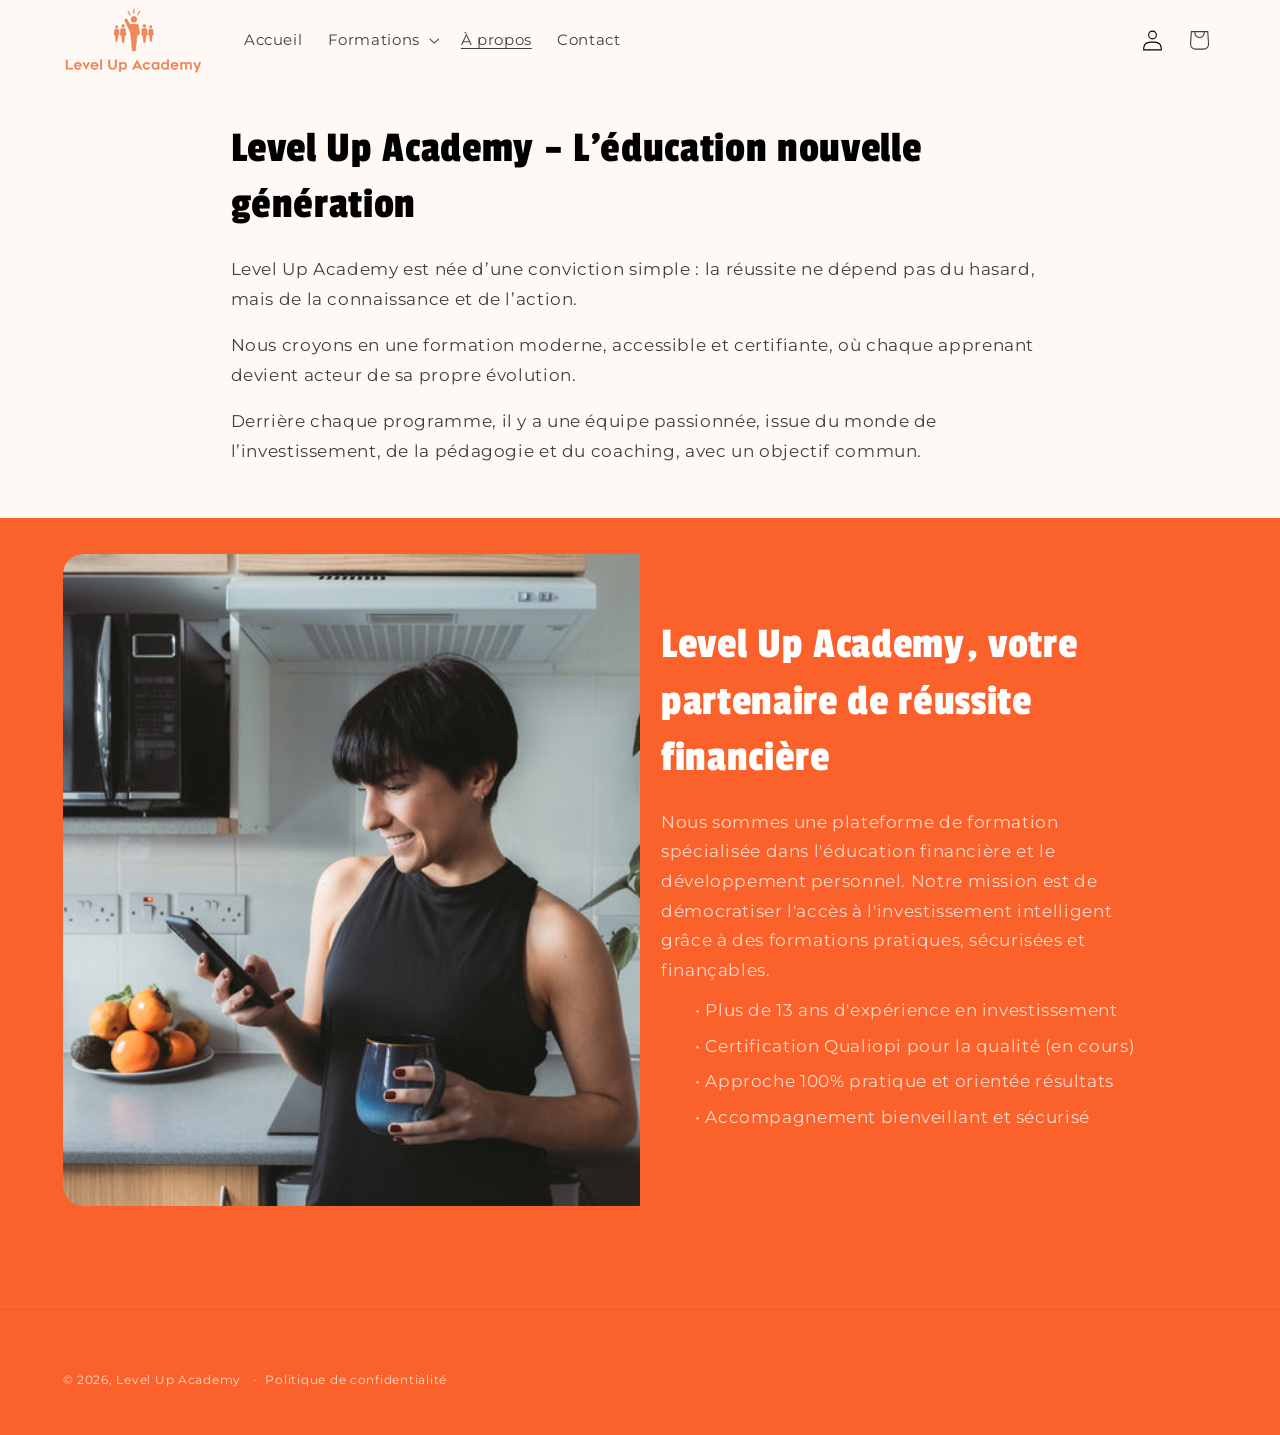
==== pages/a-propos/index.html @ df76130b "clone levelup par chatgpt" ====
<!DOCTYPE html>

<html class="js" lang="fr">
<head>
<meta charset="utf-8"/>
<meta content="IE=edge" http-equiv="X-UA-Compatible"/>
<meta content="width=device-width,initial-scale=1" name="viewport"/>
<meta content="" name="theme-color"/>
<link href="/assets/bb1efdfd8e798eb8b976.png" rel="icon" type="image/png"/><title>
      À propos
 – Level Up Academy</title>
<meta content="Qui sommes nous ?" name="description"/>
<meta content="Level Up Academy" property="og:site_name"/>
<meta content="https://level-up-academy.com/pages/a-propos" property="og:url"/>
<meta content="À propos" property="og:title"/>
<meta content="website" property="og:type"/>
<meta content="Qui sommes nous ?" property="og:description"/><meta content="summary_large_image" name="twitter:card"/>
<meta content="À propos" name="twitter:title"/>
<meta content="Qui sommes nous ?" name="twitter:description"/>
<script defer="defer" src="/assets/6a6cbb3645d6ff91cdd1.js"></script>
<script defer="defer" src="/assets/bb362ed0f4fb310493ab.js"></script>
<script defer="defer" src="/assets/b13f62125eafed2ec702.js"></script>
<script defer="defer" src="/assets/cf0cca6ab88a75e5a78c.js"></script>
<script defer="defer" src="/assets/0cf32e429d81f15911c2.js"></script>
<style data-shopify="">
      @font-face {
  font-family: Montserrat;
  font-weight: 400;
  font-style: normal;
  font-display: swap;
  src: url(/assets/97e47ad0b703ece9cc3f.woff2) format("woff2"),
       url(/assets/7b359a11ee3651fda094.woff) format("woff");
}

      @font-face {
  font-family: Montserrat;
  font-weight: 700;
  font-style: normal;
  font-display: swap;
  src: url(/assets/85d3abadd70b4f7d0bb1.woff2) format("woff2"),
       url(/assets/6f3293bc75e1fbf567c8.woff) format("woff");
}

      @font-face {
  font-family: Montserrat;
  font-weight: 400;
  font-style: italic;
  font-display: swap;
  src: url(/assets/e2ee43567123b17a941e.woff2) format("woff2"),
       url(/assets/830e7d4a651ba29dd096.woff) format("woff");
}

      @font-face {
  font-family: Montserrat;
  font-weight: 700;
  font-style: italic;
  font-display: swap;
  src: url(/assets/aadb1e2ebce30f2c8ecc.woff2) format("woff2"),
       url(/assets/47baf014331a108ce6a6.woff) format("woff");
}

      @font-face {
  font-family: "Passion One";
  font-weight: 400;
  font-style: normal;
  font-display: swap;
  src: url(/assets/f5e8570bac68a533ea78.woff2) format("woff2"),
       url(/assets/6f187cad11fb0a4b3174.woff) format("woff");
}


      
        :root,
        .color-scheme-1 {
          --color-background: 239,240,245;
        
          --gradient-background: #eff0f5;
        

        

        --color-foreground: 14,27,77;
        --color-background-contrast: 161,166,196;
        --color-shadow: 14,27,77;
        --color-button: 71,112,219;
        --color-button-text: 239,240,245;
        --color-secondary-button: 239,240,245;
        --color-secondary-button-text: 14,27,77;
        --color-link: 14,27,77;
        --color-badge-foreground: 14,27,77;
        --color-badge-background: 239,240,245;
        --color-badge-border: 14,27,77;
        --payment-terms-background-color: rgb(239 240 245);
      }
      
        
        .color-scheme-2 {
          --color-background: 255,255,255;
        
          --gradient-background: #ffffff;
        

        

        --color-foreground: 14,27,77;
        --color-background-contrast: 191,191,191;
        --color-shadow: 14,27,77;
        --color-button: 14,27,77;
        --color-button-text: 255,255,255;
        --color-secondary-button: 255,255,255;
        --color-secondary-button-text: 14,27,77;
        --color-link: 14,27,77;
        --color-badge-foreground: 14,27,77;
        --color-badge-background: 255,255,255;
        --color-badge-border: 14,27,77;
        --payment-terms-background-color: rgb(255 255 255);
      }
      
        
        .color-scheme-3 {
          --color-background: 14,27,77;
        
          --gradient-background: #0e1b4d;
        

        

        --color-foreground: 255,255,255;
        --color-background-contrast: 18,35,99;
        --color-shadow: 14,27,77;
        --color-button: 255,255,255;
        --color-button-text: 14,27,77;
        --color-secondary-button: 14,27,77;
        --color-secondary-button-text: 255,255,255;
        --color-link: 255,255,255;
        --color-badge-foreground: 255,255,255;
        --color-badge-background: 14,27,77;
        --color-badge-border: 255,255,255;
        --payment-terms-background-color: rgb(14 27 77);
      }
      
        
        .color-scheme-4 {
          --color-background: 71,112,219;
        
          --gradient-background: #4770db;
        

        

        --color-foreground: 255,255,255;
        --color-background-contrast: 27,57,136;
        --color-shadow: 14,27,77;
        --color-button: 255,255,255;
        --color-button-text: 71,112,219;
        --color-secondary-button: 71,112,219;
        --color-secondary-button-text: 255,255,255;
        --color-link: 255,255,255;
        --color-badge-foreground: 255,255,255;
        --color-badge-background: 71,112,219;
        --color-badge-border: 255,255,255;
        --payment-terms-background-color: rgb(71 112 219);
      }
      
        
        .color-scheme-5 {
          --color-background: 227,36,2;
        
          --gradient-background: #e32402;
        

        

        --color-foreground: 255,255,255;
        --color-background-contrast: 101,16,1;
        --color-shadow: 14,27,77;
        --color-button: 255,255,255;
        --color-button-text: 227,36,2;
        --color-secondary-button: 227,36,2;
        --color-secondary-button-text: 255,255,255;
        --color-link: 255,255,255;
        --color-badge-foreground: 255,255,255;
        --color-badge-background: 227,36,2;
        --color-badge-border: 255,255,255;
        --payment-terms-background-color: rgb(227 36 2);
      }
      
        
        .color-scheme-9adee854-8061-415c-a19d-e965cf9d9900 {
          --color-background: 255,249,245;
        
          --gradient-background: #FFF9F5;
        

        

        --color-foreground: 0,0,0;
        --color-background-contrast: 255,172,118;
        --color-shadow: 217,118,95;
        --color-button: 251,98,43;
        --color-button-text: 239,240,245;
        --color-secondary-button: 255,249,245;
        --color-secondary-button-text: 251,98,43;
        --color-link: 251,98,43;
        --color-badge-foreground: 0,0,0;
        --color-badge-background: 255,249,245;
        --color-badge-border: 0,0,0;
        --payment-terms-background-color: rgb(255 249 245);
      }
      
        
        .color-scheme-febc5dc7-fa66-4510-96e0-ac5557e259e4 {
          --color-background: 250,211,195;
        
          --gradient-background: #FAD3C3;
        

        

        --color-foreground: 0,0,0;
        --color-background-contrast: 240,125,77;
        --color-shadow: 255,255,255;
        --color-button: 251,98,43;
        --color-button-text: 255,255,255;
        --color-secondary-button: 250,211,195;
        --color-secondary-button-text: 251,98,43;
        --color-link: 251,98,43;
        --color-badge-foreground: 0,0,0;
        --color-badge-background: 250,211,195;
        --color-badge-border: 0,0,0;
        --payment-terms-background-color: rgb(250 211 195);
      }
      
        
        .color-scheme-cfcd434f-ecd6-4b70-aafd-1f2416eb181c {
          --color-background: 251,98,43;
        
          --gradient-background: #fb622b;
        

        

        --color-foreground: 255,255,255;
        --color-background-contrast: 163,45,3;
        --color-shadow: 255,255,255;
        --color-button: 255,255,255;
        --color-button-text: 251,98,43;
        --color-secondary-button: 251,98,43;
        --color-secondary-button-text: 255,255,255;
        --color-link: 255,255,255;
        --color-badge-foreground: 255,255,255;
        --color-badge-background: 251,98,43;
        --color-badge-border: 255,255,255;
        --payment-terms-background-color: rgb(251 98 43);
      }
      
        
        .color-scheme-a0beebf2-8666-45b4-8a7b-6e6604c830b9 {
          --color-background: 14,27,77;
        
          --gradient-background: radial-gradient(rgba(252, 158, 102, 1) 100%, rgba(215, 204, 250, 1) 100%, rgba(247, 197, 204, 1) 100%);
        

        

        --color-foreground: 255,255,255;
        --color-background-contrast: 18,35,99;
        --color-shadow: 227,36,2;
        --color-button: 251,98,43;
        --color-button-text: 255,255,255;
        --color-secondary-button: 14,27,77;
        --color-secondary-button-text: 255,249,245;
        --color-link: 255,249,245;
        --color-badge-foreground: 255,255,255;
        --color-badge-background: 14,27,77;
        --color-badge-border: 255,255,255;
        --payment-terms-background-color: rgb(14 27 77);
      }
      
        
        .color-scheme-58dd1343-f0b4-40e2-bbb7-68a012f78bfb {
          --color-background: 255,255,255;
        
          --gradient-background: #ffffff;
        

        

        --color-foreground: 0,0,0;
        --color-background-contrast: 191,191,191;
        --color-shadow: 14,27,77;
        --color-button: 251,98,43;
        --color-button-text: 239,240,245;
        --color-secondary-button: 255,255,255;
        --color-secondary-button-text: 251,98,43;
        --color-link: 251,98,43;
        --color-badge-foreground: 0,0,0;
        --color-badge-background: 255,255,255;
        --color-badge-border: 0,0,0;
        --payment-terms-background-color: rgb(255 255 255);
      }
      
        
        .color-scheme-ed0034a5-39a3-4890-9b8e-d349f8d67d53 {
          --color-background: 251,98,43;
        
          --gradient-background: #fb622b;
        

        

        --color-foreground: 255,255,255;
        --color-background-contrast: 163,45,3;
        --color-shadow: 251,98,43;
        --color-button: 251,98,43;
        --color-button-text: 255,255,255;
        --color-secondary-button: 251,98,43;
        --color-secondary-button-text: 251,98,43;
        --color-link: 251,98,43;
        --color-badge-foreground: 255,255,255;
        --color-badge-background: 251,98,43;
        --color-badge-border: 255,255,255;
        --payment-terms-background-color: rgb(251 98 43);
      }
      

      body, .color-scheme-1, .color-scheme-2, .color-scheme-3, .color-scheme-4, .color-scheme-5, .color-scheme-9adee854-8061-415c-a19d-e965cf9d9900, .color-scheme-febc5dc7-fa66-4510-96e0-ac5557e259e4, .color-scheme-cfcd434f-ecd6-4b70-aafd-1f2416eb181c, .color-scheme-a0beebf2-8666-45b4-8a7b-6e6604c830b9, .color-scheme-58dd1343-f0b4-40e2-bbb7-68a012f78bfb, .color-scheme-ed0034a5-39a3-4890-9b8e-d349f8d67d53 {
        color: rgba(var(--color-foreground), 0.75);
        background-color: rgb(var(--color-background));
      }

      :root {
        --font-body-family: Montserrat, sans-serif;
        --font-body-style: normal;
        --font-body-weight: 400;
        --font-body-weight-bold: 700;

        --font-heading-family: "Passion One", sans-serif;
        --font-heading-style: normal;
        --font-heading-weight: 400;

        --font-body-scale: 1.05;
        --font-heading-scale: 1.0476190476190477;

        --media-padding: px;
        --media-border-opacity: 0.1;
        --media-border-width: 0px;
        --media-radius: 20px;
        --media-shadow-opacity: 0.0;
        --media-shadow-horizontal-offset: 0px;
        --media-shadow-vertical-offset: 4px;
        --media-shadow-blur-radius: 5px;
        --media-shadow-visible: 0;

        --page-width: 120rem;
        --page-width-margin: 0rem;

        --product-card-image-padding: 1.6rem;
        --product-card-corner-radius: 1.8rem;
        --product-card-text-alignment: left;
        --product-card-border-width: 0.1rem;
        --product-card-border-opacity: 1.0;
        --product-card-shadow-opacity: 0.0;
        --product-card-shadow-visible: 0;
        --product-card-shadow-horizontal-offset: 0.0rem;
        --product-card-shadow-vertical-offset: 0.4rem;
        --product-card-shadow-blur-radius: 0.5rem;

        --collection-card-image-padding: 1.6rem;
        --collection-card-corner-radius: 1.8rem;
        --collection-card-text-alignment: left;
        --collection-card-border-width: 0.1rem;
        --collection-card-border-opacity: 1.0;
        --collection-card-shadow-opacity: 0.0;
        --collection-card-shadow-visible: 0;
        --collection-card-shadow-horizontal-offset: 0.0rem;
        --collection-card-shadow-vertical-offset: 0.4rem;
        --collection-card-shadow-blur-radius: 0.5rem;

        --blog-card-image-padding: 1.6rem;
        --blog-card-corner-radius: 1.8rem;
        --blog-card-text-alignment: left;
        --blog-card-border-width: 0.1rem;
        --blog-card-border-opacity: 1.0;
        --blog-card-shadow-opacity: 0.0;
        --blog-card-shadow-visible: 0;
        --blog-card-shadow-horizontal-offset: 0.0rem;
        --blog-card-shadow-vertical-offset: 0.4rem;
        --blog-card-shadow-blur-radius: 0.5rem;

        --badge-corner-radius: 0.0rem;

        --popup-border-width: 1px;
        --popup-border-opacity: 0.1;
        --popup-corner-radius: 18px;
        --popup-shadow-opacity: 0.0;
        --popup-shadow-horizontal-offset: 0px;
        --popup-shadow-vertical-offset: 4px;
        --popup-shadow-blur-radius: 5px;

        --drawer-border-width: 0px;
        --drawer-border-opacity: 0.1;
        --drawer-shadow-opacity: 0.0;
        --drawer-shadow-horizontal-offset: 0px;
        --drawer-shadow-vertical-offset: 4px;
        --drawer-shadow-blur-radius: 5px;

        --spacing-sections-desktop: 0px;
        --spacing-sections-mobile: 0px;

        --grid-desktop-vertical-spacing: 28px;
        --grid-desktop-horizontal-spacing: 28px;
        --grid-mobile-vertical-spacing: 14px;
        --grid-mobile-horizontal-spacing: 14px;

        --text-boxes-border-opacity: 0.1;
        --text-boxes-border-width: 0px;
        --text-boxes-radius: 20px;
        --text-boxes-shadow-opacity: 0.0;
        --text-boxes-shadow-visible: 0;
        --text-boxes-shadow-horizontal-offset: 0px;
        --text-boxes-shadow-vertical-offset: 4px;
        --text-boxes-shadow-blur-radius: 5px;

        --buttons-radius: 40px;
        --buttons-radius-outset: 41px;
        --buttons-border-width: 1px;
        --buttons-border-opacity: 1.0;
        --buttons-shadow-opacity: 0.0;
        --buttons-shadow-visible: 0;
        --buttons-shadow-horizontal-offset: 0px;
        --buttons-shadow-vertical-offset: 4px;
        --buttons-shadow-blur-radius: 5px;
        --buttons-border-offset: 0.3px;

        --inputs-radius: 26px;
        --inputs-border-width: 1px;
        --inputs-border-opacity: 0.55;
        --inputs-shadow-opacity: 0.0;
        --inputs-shadow-horizontal-offset: 0px;
        --inputs-margin-offset: 0px;
        --inputs-shadow-vertical-offset: 4px;
        --inputs-shadow-blur-radius: 5px;
        --inputs-radius-outset: 27px;

        --variant-pills-radius: 40px;
        --variant-pills-border-width: 1px;
        --variant-pills-border-opacity: 0.55;
        --variant-pills-shadow-opacity: 0.0;
        --variant-pills-shadow-horizontal-offset: 0px;
        --variant-pills-shadow-vertical-offset: 4px;
        --variant-pills-shadow-blur-radius: 5px;
      }

      *,
      *::before,
      *::after {
        box-sizing: inherit;
      }

      html {
        box-sizing: border-box;
        font-size: calc(var(--font-body-scale) * 62.5%);
        height: 100%;
      }

      body {
        display: grid;
        grid-template-rows: auto auto 1fr auto;
        grid-template-columns: 100%;
        min-height: 100%;
        margin: 0;
        font-size: 1.5rem;
        letter-spacing: 0.06rem;
        line-height: calc(1 + 0.8 / var(--font-body-scale));
        font-family: var(--font-body-family);
        font-style: var(--font-body-style);
        font-weight: var(--font-body-weight);
      }

      @media screen and (min-width: 750px) {
        body {
          font-size: 1.6rem;
        }
      }
    </style>
<link href="/assets/d00d3160dd41f3e5255c.css" media="all" rel="stylesheet" type="text/css"/>
<link href="/assets/088e3a5825341841c80e.css" media="print" onload="this.media='all'" rel="stylesheet"/><link href="/assets/bc186c28f515f2a06c47.css" media="all" rel="stylesheet" type="text/css"/>
<link href="/assets/5fc55ece07168f0e28ce.css" media="all" rel="stylesheet" type="text/css"/>
<link href="/assets/5d5ee765bee6ddf82eea.css" media="all" rel="stylesheet" type="text/css"/>
<link href="/assets/3a88e7026eb0a13b506f.css" media="all" rel="stylesheet" type="text/css"/>
<link href="/assets/23d8aaa07db8dfd4c5a3.css" media="all" rel="stylesheet" type="text/css"/>
<link as="font" crossorigin="" href="/assets/97e47ad0b703ece9cc3f.woff2" rel="preload" type="font/woff2"/>
<link as="font" crossorigin="" href="/assets/f5e8570bac68a533ea78.woff2" rel="preload" type="font/woff2"/>
<link href="/assets/d33e6d3f58f43ce4d55c.css" media="print" onload="this.media='all'" rel="stylesheet"/>
<meta content="bea26cf2-442b-454e-a602-734f9cc1ca27" data-expiration="1823914445000" name="shopify-y"/><meta content="c56679eb-b3d5-45a5-9fb4-efe439f43ca6" data-expiration="1792358645000" name="shopify-s"/>
<style>html{scroll-behavior:smooth}.migration-form-note{font-size:14px;line-height:1.5}.migration-dialog{border:0;border-radius:12px;padding:32px;max-width:520px;width:calc(100% - 40px);font:inherit;color:#252525}.migration-dialog::backdrop{background:#0008}.migration-dialog button{cursor:pointer}.migration-dialog h2{margin-top:0}body:has(.migration-dialog[open]){overflow:hidden}</style><link href="/demo-cart.css" rel="stylesheet"/></head>
<body class="gradient animate--hover-default">
<a class="skip-to-content-link button visually-hidden" href="#MainContent">
      Ignorer et passer au contenu
    </a>
<link href="/assets/15bedeccc1f4c3d10330.css" media="all" rel="stylesheet" type="text/css"/>
<link href="/assets/7676f210017e9c1fc5d1.css" media="all" rel="stylesheet" type="text/css"/>
<style>
  .drawer {
    visibility: hidden;
  }
</style>
<!-- BEGIN sections: header-group -->
<div class="shopify-section shopify-section-group-header-group announcement-bar-section" id="shopify-section-sections--26260977484120__announcement-bar"><link href="/assets/2a0bd585525a60c5f17c.css" media="all" rel="stylesheet" type="text/css"/>
<link href="/assets/bd1b7030221a5690b78c.css" media="all" rel="stylesheet" type="text/css"/>
<div class="utility-bar color-scheme-cfcd434f-ecd6-4b70-aafd-1f2416eb181c gradient">
<div class="page-width utility-bar__grid"><div class="localization-wrapper">
</div>
</div>
</div>
</div><div class="shopify-section shopify-section-group-header-group section-header" id="shopify-section-sections--26260977484120__header"><link href="/assets/e9544beac78f02a31694.css" media="print" onload="this.media='all'" rel="stylesheet"/>
<link href="/assets/e83afb541cb2d96a9e94.css" media="print" onload="this.media='all'" rel="stylesheet"/>
<link href="/assets/ec235a35508beb7f1a42.css" media="print" onload="this.media='all'" rel="stylesheet"/>
<link href="/assets/4354bfe09e35c1b675e4.css" media="print" onload="this.media='all'" rel="stylesheet"/><link href="/assets/3a88e7026eb0a13b506f.css" media="print" onload="this.media='all'" rel="stylesheet"/><style>
  header-drawer {
    justify-self: start;
    margin-left: -1.2rem;
  }@media screen and (min-width: 990px) {
      header-drawer {
        display: none;
      }
    }.menu-drawer-container {
    display: flex;
  }

  .list-menu {
    list-style: none;
    padding: 0;
    margin: 0;
  }

  .list-menu--inline {
    display: inline-flex;
    flex-wrap: wrap;
  }

  summary.list-menu__item {
    padding-right: 2.7rem;
  }

  .list-menu__item {
    display: flex;
    align-items: center;
    line-height: calc(1 + 0.3 / var(--font-body-scale));
  }

  .list-menu__item--link {
    text-decoration: none;
    padding-bottom: 1rem;
    padding-top: 1rem;
    line-height: calc(1 + 0.8 / var(--font-body-scale));
  }

  @media screen and (min-width: 750px) {
    .list-menu__item--link {
      padding-bottom: 0.5rem;
      padding-top: 0.5rem;
    }
  }
</style><style data-shopify="">.header {
    padding: 0px 3rem 0px 3rem;
  }

  .section-header {
    position: sticky; /* This is for fixing a Safari z-index issue. PR #2147 */
    margin-bottom: 0px;
  }

  @media screen and (min-width: 750px) {
    .section-header {
      margin-bottom: 0px;
    }
  }

  @media screen and (min-width: 990px) {
    .header {
      padding-top: 0px;
      padding-bottom: 0px;
    }
  }</style>
<sticky-header class="header-wrapper color-scheme-9adee854-8061-415c-a19d-e965cf9d9900 gradient" data-sticky-type="on-scroll-up"><header class="header header--middle-left header--mobile-center page-width header--has-menu header--has-account">
<header-drawer data-breakpoint="tablet">
<details class="menu-drawer-container" id="Details-menu-drawer-container">
<summary aria-label="Menu" class="header__icon header__icon--menu header__icon--summary link focus-inset">
<span><svg class="icon icon-hamburger" fill="none" viewbox="0 0 18 16" xmlns="http://www.w3.org/2000/svg"><path d="M1 .5a.5.5 0 1 0 0 1h15.71a.5.5 0 0 0 0-1zM.5 8a.5.5 0 0 1 .5-.5h15.71a.5.5 0 0 1 0 1H1A.5.5 0 0 1 .5 8m0 7a.5.5 0 0 1 .5-.5h15.71a.5.5 0 0 1 0 1H1a.5.5 0 0 1-.5-.5" fill="currentColor"></path></svg>
<svg class="icon icon-close" fill="none" viewbox="0 0 18 17" xmlns="http://www.w3.org/2000/svg"><path d="M.865 15.978a.5.5 0 0 0 .707.707l7.433-7.431 7.579 7.282a.501.501 0 0 0 .846-.37.5.5 0 0 0-.153-.351L9.712 8.546l7.417-7.416a.5.5 0 1 0-.707-.708L8.991 7.853 1.413.573a.5.5 0 1 0-.693.72l7.563 7.268z" fill="currentColor"></path></svg>
</span>
</summary>
<div class="gradient menu-drawer motion-reduce color-scheme-9adee854-8061-415c-a19d-e965cf9d9900" id="menu-drawer">
<div class="menu-drawer__inner-container">
<div class="menu-drawer__navigation-container">
<nav class="menu-drawer__navigation">
<ul class="menu-drawer__menu has-submenu list-menu" role="list"><li><a class="menu-drawer__menu-item list-menu__item link link--text focus-inset" href="/" id="HeaderDrawer-accueil">
                      Accueil
                    </a></li><li><details id="Details-menu-drawer-menu-item-2">
<summary class="menu-drawer__menu-item list-menu__item link link--text focus-inset" id="HeaderDrawer-formations">
                        Formations
                        <span class="svg-wrapper"><svg class="icon icon-arrow" fill="none" viewbox="0 0 14 10" xmlns="http://www.w3.org/2000/svg"><path clip-rule="evenodd" d="M8.537.808a.5.5 0 0 1 .817-.162l4 4a.5.5 0 0 1 0 .708l-4 4a.5.5 0 1 1-.708-.708L11.793 5.5H1a.5.5 0 0 1 0-1h10.793L8.646 1.354a.5.5 0 0 1-.109-.546" fill="currentColor" fill-rule="evenodd"></path></svg>
</span>
<span class="svg-wrapper"><svg class="icon icon-caret" viewbox="0 0 10 6"><path clip-rule="evenodd" d="M9.354.646a.5.5 0 0 0-.708 0L5 4.293 1.354.646a.5.5 0 0 0-.708.708l4 4a.5.5 0 0 0 .708 0l4-4a.5.5 0 0 0 0-.708" fill="currentColor" fill-rule="evenodd"></path></svg>
</span>
</summary>
<div class="menu-drawer__submenu has-submenu gradient motion-reduce" id="link-formations" tabindex="-1">
<div class="menu-drawer__inner-submenu">
<button aria-expanded="true" class="menu-drawer__close-button link link--text focus-inset">
<span class="svg-wrapper"><svg class="icon icon-arrow" fill="none" viewbox="0 0 14 10" xmlns="http://www.w3.org/2000/svg"><path clip-rule="evenodd" d="M8.537.808a.5.5 0 0 1 .817-.162l4 4a.5.5 0 0 1 0 .708l-4 4a.5.5 0 1 1-.708-.708L11.793 5.5H1a.5.5 0 0 1 0-1h10.793L8.646 1.354a.5.5 0 0 1-.109-.546" fill="currentColor" fill-rule="evenodd"></path></svg>
</span>
                            Formations
                          </button>
<ul class="menu-drawer__menu list-menu" role="list" tabindex="-1"><li><a class="menu-drawer__menu-item link link--text list-menu__item focus-inset" href="/products/formation-mindset" id="HeaderDrawer-formations-formation-mindset">
                                    Formation Mindset
                                  </a></li><li><a class="menu-drawer__menu-item link link--text list-menu__item focus-inset" href="/products/formation-immo" id="HeaderDrawer-formations-formation-immobilier">
                                    Formation Immobilier
                                  </a></li></ul>
</div>
</div>
</details></li><li><a aria-current="page" class="menu-drawer__menu-item list-menu__item link link--text focus-inset menu-drawer__menu-item--active" href="/pages/a-propos" id="HeaderDrawer-a-propos">
                      À propos
                    </a></li><li><a class="menu-drawer__menu-item list-menu__item link link--text focus-inset" href="/pages/contact" id="HeaderDrawer-contact">
                      Contact
                    </a></li></ul>
</nav>
<div class="menu-drawer__utility-links"><a aria-label="Espace de formation" class="menu-drawer__account link focus-inset h5 medium-hide large-up-hide" data-metaforma="espace" href="#espace-formation" rel="nofollow"><account-icon><span class="svg-wrapper"><svg class="icon icon-account" fill="none" viewbox="0 0 18 19" xmlns="http://www.w3.org/2000/svg"><path clip-rule="evenodd" d="M6 4.5a3 3 0 1 1 6 0 3 3 0 0 1-6 0m3-4a4 4 0 1 0 0 8 4 4 0 0 0 0-8m5.58 12.15c1.12.82 1.83 2.24 1.91 4.85H1.51c.08-2.6.79-4.03 1.9-4.85C4.66 11.75 6.5 11.5 9 11.5s4.35.26 5.58 1.15M9 10.5c-2.5 0-4.65.24-6.17 1.35C1.27 12.98.5 14.93.5 18v.5h17V18c0-3.07-.77-5.02-2.33-6.15-1.52-1.1-3.67-1.35-6.17-1.35" fill="currentColor" fill-rule="evenodd"></path></svg>
</span></account-icon>Connexion</a><div class="menu-drawer__localization header-localization">
</div><ul class="list list-social list-unstyled" role="list"></ul>
</div>
</div>
</div>
</div>
</details>
</header-drawer>
<a class="header__heading-link link link--text focus-inset" href="/"><div class="header__heading-logo-wrapper">
<img alt="Level Up Academy" class="header__heading-logo motion-reduce" height="64.69696969696969" loading="eager" sizes="(max-width: 280px) 50vw, 140px" src="/assets/3d07a005095bdbc3e729.png" srcset="/assets/b42e3b7e14cfc1c13fe7.png 140w, /assets/8e6811060a7796c2cbb1.png 210w, /assets/9361b7621d2731558d7b.png 280w" width="140"/>
</div></a>
<nav class="header__inline-menu">
<ul class="list-menu list-menu--inline" role="list"><li><a class="header__menu-item list-menu__item link link--text focus-inset" href="/" id="HeaderMenu-accueil">
<span>Accueil</span>
</a></li><li><header-menu>
<details id="Details-HeaderMenu-2">
<summary class="header__menu-item list-menu__item link focus-inset" id="HeaderMenu-formations">
<span>Formations</span><svg class="icon icon-caret" viewbox="0 0 10 6"><path clip-rule="evenodd" d="M9.354.646a.5.5 0 0 0-.708 0L5 4.293 1.354.646a.5.5 0 0 0-.708.708l4 4a.5.5 0 0 0 .708 0l4-4a.5.5 0 0 0 0-.708" fill="currentColor" fill-rule="evenodd"></path></svg>
</summary>
<ul class="header__submenu list-menu list-menu--disclosure color-scheme-9adee854-8061-415c-a19d-e965cf9d9900 gradient caption-large motion-reduce global-settings-popup" id="HeaderMenu-MenuList-2" role="list" tabindex="-1"><li><a class="header__menu-item list-menu__item link link--text focus-inset caption-large" href="/products/formation-mindset" id="HeaderMenu-formations-formation-mindset">
                        Formation Mindset
                      </a></li><li><a class="header__menu-item list-menu__item link link--text focus-inset caption-large" href="/products/formation-immo" id="HeaderMenu-formations-formation-immobilier">
                        Formation Immobilier
                      </a></li></ul>
</details>
</header-menu></li><li><a aria-current="page" class="header__menu-item list-menu__item link link--text focus-inset" href="/pages/a-propos" id="HeaderMenu-a-propos">
<span class="header__active-menu-item">À propos</span>
</a></li><li><a class="header__menu-item list-menu__item link link--text focus-inset" href="/pages/contact" id="HeaderMenu-contact">
<span>Contact</span>
</a></li></ul>
</nav>
<div class="header__icons header__icons--localization header-localization">
<div class="desktop-localization-wrapper">
</div>
<a aria-label="Espace de formation" class="header__icon header__icon--account link focus-inset small-hide" data-metaforma="espace" href="#espace-formation" rel="nofollow"><account-icon><span class="svg-wrapper"><svg class="icon icon-account" fill="none" viewbox="0 0 18 19" xmlns="http://www.w3.org/2000/svg"><path clip-rule="evenodd" d="M6 4.5a3 3 0 1 1 6 0 3 3 0 0 1-6 0m3-4a4 4 0 1 0 0 8 4 4 0 0 0 0-8m5.58 12.15c1.12.82 1.83 2.24 1.91 4.85H1.51c.08-2.6.79-4.03 1.9-4.85C4.66 11.75 6.5 11.5 9 11.5s4.35.26 5.58 1.15M9 10.5c-2.5 0-4.65.24-6.17 1.35C1.27 12.98.5 14.93.5 18v.5h17V18c0-3.07-.77-5.02-2.33-6.15-1.52-1.1-3.67-1.35-6.17-1.35" fill="currentColor" fill-rule="evenodd"></path></svg>
</span></account-icon><span class="visually-hidden">Connexion</span>
</a>
<a aria-controls="demo-cart" aria-haspopup="dialog" class="header__icon header__icon--cart link focus-inset" data-open-cart="" href="#panier" id="cart-icon-bubble">
<span class="svg-wrapper"><svg class="icon icon-cart-empty" fill="none" viewbox="0 0 40 40" xmlns="http://www.w3.org/2000/svg"><path d="M15.75 11.8h-3.16l-.77 11.6a5 5 0 0 0 4.99 5.34h7.38a5 5 0 0 0 4.99-5.33L28.4 11.8zm0 1h-2.22l-.71 10.67a4 4 0 0 0 3.99 4.27h7.38a4 4 0 0 0 4-4.27l-.72-10.67h-2.22v.63a4.75 4.75 0 1 1-9.5 0zm8.5 0h-7.5v.63a3.75 3.75 0 1 0 7.5 0z" fill="currentColor" fill-rule="evenodd"></path></svg>
</span>
<span class="visually-hidden">Panier</span><span aria-hidden="true" data-cart-count="" hidden="True"></span></a></div>
</header>
</sticky-header>
</div>
<!-- END sections: header-group -->
<main class="content-for-layout focus-none" id="MainContent" role="main" tabindex="-1">
<section class="shopify-section section" id="shopify-section-template--26260977123672__rich_text_Ag4DeD"><link href="/assets/453a26f524e821580ce8.css" media="all" rel="stylesheet" type="text/css"/>
<style data-shopify="">.section-template--26260977123672__rich_text_Ag4DeD-padding {
    padding-top: 30px;
    padding-bottom: 39px;
  }

  @media screen and (min-width: 750px) {
    .section-template--26260977123672__rich_text_Ag4DeD-padding {
      padding-top: 40px;
      padding-bottom: 52px;
    }
  }</style><div class="isolate">
<div class="rich-text content-container color-scheme-9adee854-8061-415c-a19d-e965cf9d9900 gradient rich-text--full-width content-container--full-width section-template--26260977123672__rich_text_Ag4DeD-padding">
<div class="rich-text__wrapper rich-text__wrapper--center page-width">
<div class="rich-text__blocks left"><h2 class="rich-text__heading rte inline-richtext h1 scroll-trigger animate--slide-in" data-cascade="" style="--animation-order: 1;">
                Level Up Academy – L’éducation nouvelle génération
              </h2><div class="rich-text__text rte scroll-trigger animate--slide-in" data-cascade="" style="--animation-order: 2;">
<p>Level Up Academy est née d’une conviction simple : la réussite ne dépend pas du hasard, mais de la connaissance et de l’action.</p><p>Nous croyons en une formation moderne, accessible et certifiante, où chaque apprenant devient acteur de sa propre évolution.</p><p>Derrière chaque programme, il y a une équipe passionnée, issue du monde de l’investissement, de la pédagogie et du coaching, avec un objectif commun.</p>
</div><div class="rich-text__buttons scroll-trigger animate--slide-in" data-cascade="" style="--animation-order: 3;"></div></div>
</div>
</div>
</div>
<!-- Email Pop-up Structure -->
<div class="email-popup" id="emailPopup">
<div class="popup-content">
<span class="close-btn" id="closePopup">×</span>
<h2 class="popup-heading">Conseils gratuits par mail</h2>
<p class="popup-text">Entrez votre email ci-dessous et nous vous enverrons régulièrement des conseils gratuitement par email.</p>
<form action="#" class="popup-form" data-local-form="contact" id="emailForm" method="POST">
<!-- Hidden field for message -->
<input class="popup-input" id="emailInput" name="contact[email]" placeholder="Entrez votre email" required="" type="email"/>
<div class="popup-buttons">
<button class="btn-primary" id="submitBtn" type="submit">Valider</button>
<button class="btn-secondary" id="cancelBtn" type="button">Annuler</button>
</div>
<p class="migration-form-note">Formulaire en cours de raccordement. Vous pouvez réserver un appel découverte ci-dessous.</p></form>
</div>
</div>
<style>
  /* General Pop-up Styling */
  .email-popup {
    display: none;
    position: fixed;
    top: 0;
    left: 0;
    width: 100%;
    height: 100%;
    background-color: rgba(0, 0, 0, 0.4);
    justify-content: center;
    align-items: center;
    z-index: 1000;
  }

  .popup-content {
    background-color: #fff;
    padding: 20px;
    border-radius: 8px;
    width: 90%;
    max-width: 400px;
    box-shadow: 0 4px 6px rgba(0, 0, 0, 0.1);
    text-align: center;
  }

  .popup-heading {
    font-size: 1.5rem;
    font-weight: bold;
    margin-bottom: 10px;
    color: #333;
  }

  .popup-text {
    font-size: 1rem;
    margin-bottom: 15px;
    color: #555;
  }

  .popup-input {
    width: 100%;
    padding: 12px;
    margin: 10px 0;
    border: 1px solid #ccc;
    border-radius: 4px;
    font-size: 1rem;
  }

  .popup-buttons {
    display: flex;
    justify-content: space-between;
  }

  .btn-primary {
    background-color: #FB622B;
    color: white;
    padding: 10px 20px;
    border: none;
    border-radius: 4px;
    font-size: 1rem;
    cursor: pointer;
  }

  .btn-secondary {
    background-color: #f8f9fa;
    color: #FB622B;
    padding: 10px 20px;
    border: 1px solid #FB622B;
    border-radius: 4px;
    font-size: 1rem;
    cursor: pointer;
  }

  .btn-primary:hover, .btn-secondary:hover {
    opacity: 0.9;
  }

  .close-btn {
    position: absolute;
    top: 15px;
    right: 15px;
    font-size: 1.5rem;
    cursor: pointer;
  }

  /* Ensure the button is clickable and override any "disabled" cursor or opacity styles */
  .btn-open {
    padding: 10px 20px;
    background-color: #FB622B;
    color: white;
    border: none;
    border-radius: 5px;
    font-size: 1rem;
    cursor: pointer;
  }

  /* Override disabled button styles completely */
  .btn-open:disabled {
    cursor: pointer !important;  /* Force the cursor to be clickable */
    opacity: 1 !important;  /* Ensure the button is not dimmed */
  }

  .btn-open:hover {
    background-color: #FB622B;
  }
</style>
<!-- POPUP HTML -->
<div class="mail-advice-popup" id="mailAdvicePopup">
<div class="mail-advice-popup-content">
<h3>Recevoir des conseils gratuits</h3>
<p>Entrez votre adresse email pour recevoir des conseils gratuits directement par mail.</p>
<input id="mailAdviceEmail" placeholder="Votre adresse email" required="" type="email"/>
<button class="popup-submit-btn" id="mailAdviceSubmit">Valider</button>
<button class="popup-close-btn" id="mailAdviceClose">Fermer</button>
<p id="mailAdviceMessage" style="color:green; display:none;">Merci ! Vos conseils gratuits arrivent bientôt.</p>
</div>
</div>
</section><div class="shopify-section section" id="shopify-section-template--26260977123672__image_with_text_zzYtaP"><link href="/assets/dcf9ae92fdad7f86ef6a.css" media="all" rel="stylesheet" type="text/css"/>
<style data-shopify="">.section-template--26260977123672__image_with_text_zzYtaP-padding {
    padding-top: 27px;
    padding-bottom: 27px;
  }

  @media screen and (min-width: 750px) {
    .section-template--26260977123672__image_with_text_zzYtaP-padding {
      padding-top: 36px;
      padding-bottom: 36px;
    }
  }</style><div class="section-template--26260977123672__image_with_text_zzYtaP-padding gradient color-scheme-cfcd434f-ecd6-4b70-aafd-1f2416eb181c">
<div class="page-width">
<div class="image-with-text image-with-text--no-overlap isolate collapse-corners scroll-trigger animate--slide-in">
<div class="image-with-text__grid grid grid--gapless grid--1-col grid--2-col-tablet">
<div class="image-with-text__media-item image-with-text__media-item--medium image-with-text__media-item--top grid__item">
<div class="image-with-text__media image-with-text__media--adapt global-media-settings background-transparent media" style="padding-bottom: 66.67480468750001%;"><img alt="" fetchpriority="auto" height="1000" sizes="(min-width: 1200px) 550px,
              (min-width: 750px) calc((100vw - 130px) / 2), calc((100vw - 50px) / 2)" src="/assets/8d4279791f9749e3707e.jpg" srcset="/assets/41ccd441aa672ba0d188.jpg 165w, /assets/cc1710ea21aee0d1f129.jpg 360w, /assets/7de1471e6139149366fe.jpg 535w, /assets/54e2cea21a4ddf1a29a7.jpg 750w, /assets/51ada0de13a6986807d4.jpg 1070w, /assets/8d4279791f9749e3707e.jpg 1500w" width="1500"/>
</div>
</div>
<div class="image-with-text__text-item grid__item">
<div class="image-with-text__content image-with-text__content--top image-with-text__content--desktop-left image-with-text__content--mobile-left image-with-text__content--adapt content-container background-transparent" id="ImageWithText--template--26260977123672__image_with_text_zzYtaP"><h2 class="image-with-text__heading inline-richtext h1">
                    Level Up Academy, votre partenaire de réussite financière
                  </h2><div class="image-with-text__text rte checklist-text body">
<p>Nous sommes une plateforme de formation spécialisée dans l'éducation financière et le développement personnel. Notre mission est de démocratiser l'accès à l'investissement intelligent grâce à des formations pratiques, sécurisées et finançables.</p><ul><li>• Plus de 13 ans d'expérience en investissement</li><li>• Certification Qualiopi pour la qualité (en cours)</li><li>• Approche 100% pratique et orientée résultats</li><li>• Accompagnement bienveillant et sécurisé</li></ul>
</div></div>
</div>
</div>
</div>
</div>
</div>
</div>
</main>
<!-- BEGIN sections: footer-group -->
<div class="shopify-section shopify-section-group-footer-group" id="shopify-section-sections--26260977451352__footer">
<link href="/assets/b6c5c7552cc253e3d183.css" media="all" rel="stylesheet" type="text/css"/>
<link href="/assets/6455d69a760bc4a8bd92.css" media="all" rel="stylesheet" type="text/css"/>
<link href="/assets/e9544beac78f02a31694.css" media="all" rel="stylesheet" type="text/css"/>
<link href="/assets/2e190fb786d5ccfa1874.css" media="all" rel="stylesheet" type="text/css"/>
<link href="/assets/ad5df1d334dedc920fbb.css" media="all" rel="stylesheet" type="text/css"/>
<style data-shopify="">.footer {
    margin-top: 0px;
  }

  .section-sections--26260977451352__footer-padding {
    padding-top: 9px;
    padding-bottom: 33px;
  }

  @media screen and (min-width: 750px) {
    .footer {
      margin-top: 0px;
    }

    .section-sections--26260977451352__footer-padding {
      padding-top: 12px;
      padding-bottom: 44px;
    }
  }</style><footer class="footer color-scheme-cfcd434f-ecd6-4b70-aafd-1f2416eb181c gradient section-sections--26260977451352__footer-padding"><div class="footer__content-top page-width"><div class="footer-block--newsletter scroll-trigger animate--slide-in" data-cascade=""></div>
</div><div class="footer__content-bottom scroll-trigger animate--slide-in" data-cascade="">
<div class="footer__content-bottom-wrapper page-width">
<div class="footer__column footer__localization isolate"></div>
<div class="footer__column footer__column--info"><div class="footer__payment">
<span class="visually-hidden">Moyens de paiement</span>
<ul class="list list-payment" role="list"></ul>
</div></div>
</div>
<div class="footer__content-bottom-wrapper page-width">
<div class="footer__copyright caption">
<small class="copyright__content">© 2026, <a href="/" title="">Level Up Academy</a></small>
<small class="copyright__content"></small><ul class="policies list-unstyled"><li>
<small class="copyright__content"><a href="/policies/privacy-policy">Politique de confidentialité</a></small>
</li></ul></div>
</div>
</div>
</footer>
</div>
<!-- END sections: footer-group -->
<ul hidden="">
<li id="a11y-refresh-page-message">Le choix d'une sélection entraîne l'actualisation de la page entière.</li>
<li id="a11y-new-window-message">S'ouvre dans une nouvelle fenêtre.</li>
</ul>
<script defer="True" src="/migration.js"></script><script defer="True" src="/cart-model.js"></script><script defer="True" src="/demo-cart.js"></script></body>
</html>
---- assets/d00d3160dd41f3e5255c.css ----
:root{--alpha-button-background: 1;--alpha-button-border: 1;--alpha-link: .85;--alpha-badge-border: .1;--focused-base-outline: .2rem solid rgba(var(--color-foreground), .5);--focused-base-outline-offset: .3rem;--focused-base-box-shadow: 0 0 0 .3rem rgb(var(--color-background)), 0 0 .5rem .4rem rgba(var(--color-foreground), .3)}.product-card-wrapper .card,.contains-card--product{--border-radius: var(--product-card-corner-radius);--border-width: var(--product-card-border-width);--border-opacity: var(--product-card-border-opacity);--shadow-horizontal-offset: var(--product-card-shadow-horizontal-offset);--shadow-vertical-offset: var(--product-card-shadow-vertical-offset);--shadow-blur-radius: var(--product-card-shadow-blur-radius);--shadow-opacity: var(--product-card-shadow-opacity);--shadow-visible: var(--product-card-shadow-visible);--image-padding: var(--product-card-image-padding);--text-alignment: var(--product-card-text-alignment)}.collection-card-wrapper .card,.contains-card--collection{--border-radius: var(--collection-card-corner-radius);--border-width: var(--collection-card-border-width);--border-opacity: var(--collection-card-border-opacity);--shadow-horizontal-offset: var(--collection-card-shadow-horizontal-offset);--shadow-vertical-offset: var(--collection-card-shadow-vertical-offset);--shadow-blur-radius: var(--collection-card-shadow-blur-radius);--shadow-opacity: var(--collection-card-shadow-opacity);--shadow-visible: var(--collection-card-shadow-visible);--image-padding: var(--collection-card-image-padding);--text-alignment: var(--collection-card-text-alignment)}.article-card-wrapper .card,.contains-card--article{--border-radius: var(--blog-card-corner-radius);--border-width: var(--blog-card-border-width);--border-opacity: var(--blog-card-border-opacity);--shadow-horizontal-offset: var(--blog-card-shadow-horizontal-offset);--shadow-vertical-offset: var(--blog-card-shadow-vertical-offset);--shadow-blur-radius: var(--blog-card-shadow-blur-radius);--shadow-opacity: var(--blog-card-shadow-opacity);--shadow-visible: var(--blog-card-shadow-visible);--image-padding: var(--blog-card-image-padding);--text-alignment: var(--blog-card-text-alignment)}.contains-content-container,.content-container{--border-radius: var(--text-boxes-radius);--border-width: var(--text-boxes-border-width);--border-opacity: var(--text-boxes-border-opacity);--shadow-horizontal-offset: var(--text-boxes-shadow-horizontal-offset);--shadow-vertical-offset: var(--text-boxes-shadow-vertical-offset);--shadow-blur-radius: var(--text-boxes-shadow-blur-radius);--shadow-opacity: var(--text-boxes-shadow-opacity);--shadow-visible: var(--text-boxes-shadow-visible)}.contains-media,.global-media-settings{--border-radius: var(--media-radius);--border-width: var(--media-border-width);--border-opacity: var(--media-border-opacity);--shadow-horizontal-offset: var(--media-shadow-horizontal-offset);--shadow-vertical-offset: var(--media-shadow-vertical-offset);--shadow-blur-radius: var(--media-shadow-blur-radius);--shadow-opacity: var(--media-shadow-opacity);--shadow-visible: var(--media-shadow-visible)}.page-width{max-width:var(--page-width);margin:0 auto;padding:0 1.5rem}body:has(.section-header .drawer-menu) .announcement-bar-section .page-width{max-width:100%}.page-width.drawer-menu{max-width:100%}.page-width-desktop{padding:0;margin:0 auto}.utility-bar__grid.page-width{padding-left:3rem;padding-right:3rem}@media screen and (min-width:750px){.page-width{padding:0 5rem}.header.page-width,.utility-bar__grid.page-width{padding-left:3.2rem;padding-right:3.2rem}.page-width--narrow{padding:0 9rem}.page-width-desktop{padding:0}.page-width-tablet{padding:0 5rem}}@media screen and (min-width:990px){.header:not(.drawer-menu).page-width{padding-left:5rem;padding-right:5rem}.page-width--narrow{max-width:72.6rem;padding:0}.page-width-desktop{max-width:var(--page-width);padding:0 5rem}}.isolate{position:relative;z-index:0}.section+.section{margin-top:var(--spacing-sections-mobile)}@media screen and (min-width:750px){.section+.section{margin-top:var(--spacing-sections-desktop)}}.element-margin-top{margin-top:5rem}@media screen and (min-width:750px){.element-margin{margin-top:calc(5rem + var(--page-width-margin))}}.background-secondary{background-color:rgba(var(--color-foreground),.04)}.grid-auto-flow{display:grid;grid-auto-flow:column}.page-margin,.shopify-challenge__container{margin:7rem auto}.rte-width{max-width:82rem;margin:0 auto 2rem}.list-unstyled{margin:0;padding:0;list-style:none}.hidden{display:none!important}.visually-hidden{position:absolute!important;overflow:hidden;width:1px;height:1px;margin:-1px;padding:0;border:0;clip:rect(0 0 0 0);word-wrap:normal!important}.visually-hidden--inline{margin:0;height:1em}.overflow-hidden{overflow:hidden}.skip-to-content-link:focus{z-index:9999;position:inherit;overflow:auto;width:auto;height:auto;clip:auto}.full-width-link{position:absolute;top:0;right:0;bottom:0;left:0;z-index:2}::selection{background-color:rgba(var(--color-foreground),.2)}.text-body{font-size:1.5rem;letter-spacing:.06rem;line-height:calc(1 + .8 / var(--font-body-scale));font-family:var(--font-body-family);font-style:var(--font-body-style);font-weight:var(--font-body-weight)}h1,h2,h3,h4,h5,.h0,.h1,.h2,.h3,.h4,.h5{font-family:var(--font-heading-family);font-style:var(--font-heading-style);font-weight:var(--font-heading-weight);letter-spacing:calc(var(--font-heading-scale) * .06rem);color:rgb(var(--color-foreground));line-height:calc(1 + .3/max(1,var(--font-heading-scale)));word-break:break-word}.hxxl{font-size:clamp(calc(var(--font-heading-scale) * 5.6rem),14vw,calc(var(--font-heading-scale) * 7.2rem));line-height:1.1}.hxl{font-size:calc(var(--font-heading-scale) * 5rem);line-height:calc(1 + .3/max(1,var(--font-heading-scale)))}@media only screen and (min-width:750px){.hxl{font-size:calc(var(--font-heading-scale) * 6.2rem)}}.h0{font-size:calc(var(--font-heading-scale) * 4rem)}@media only screen and (min-width:750px){.h0{font-size:calc(var(--font-heading-scale) * 5.2rem)}}h1,.h1{font-size:calc(var(--font-heading-scale) * 3rem)}@media only screen and (min-width:750px){h1,.h1{font-size:calc(var(--font-heading-scale) * 4rem)}}h2,.h2{font-size:calc(var(--font-heading-scale) * 2rem)}@media only screen and (min-width:750px){h2,.h2{font-size:calc(var(--font-heading-scale) * 2.4rem)}}h3,.h3{font-size:calc(var(--font-heading-scale) * 1.7rem)}@media only screen and (min-width:750px){h3,.h3{font-size:calc(var(--font-heading-scale) * 1.8rem)}}h4,.h4{font-family:var(--font-heading-family);font-style:var(--font-heading-style);font-size:calc(var(--font-heading-scale) * 1.5rem)}h5,.h5{font-size:calc(var(--font-heading-scale) * 1.2rem)}@media only screen and (min-width:750px){h5,.h5{font-size:calc(var(--font-heading-scale) * 1.3rem)}}h6,.h6{color:rgba(var(--color-foreground),.75);margin-block-start:1.67em;margin-block-end:1.67em}blockquote{font-style:italic;color:rgba(var(--color-foreground),.75);border-left:.2rem solid rgba(var(--color-foreground),.2);padding-left:1rem}@media screen and (min-width:750px){blockquote{padding-left:1.5rem}}.caption{font-size:1rem;letter-spacing:.07rem;line-height:calc(1 + .7 / var(--font-body-scale))}@media screen and (min-width:750px){.caption{font-size:1.2rem}}.caption-with-letter-spacing{font-size:1rem;letter-spacing:.13rem;line-height:calc(1 + .2 / var(--font-body-scale));text-transform:uppercase}.caption-with-letter-spacing--medium{font-size:1.2rem;letter-spacing:.16rem}.caption-with-letter-spacing--large{font-size:1.4rem;letter-spacing:.18rem}.caption-large,.customer .field input,.customer select,.field__input,.form__label,.select__select{font-size:1.3rem;line-height:calc(1 + .5 / var(--font-body-scale));letter-spacing:.04rem}.color-foreground{color:rgb(var(--color-foreground))}table:not([class]){table-layout:fixed;border-collapse:collapse;font-size:1.4rem;border-style:hidden;box-shadow:0 0 0 .1rem rgba(var(--color-foreground),.2)}table:not([class]) td,table:not([class]) th{padding:1em;border:.1rem solid rgba(var(--color-foreground),.2)}@media screen and (max-width:749px){.small-hide{display:none!important}}@media screen and (min-width:750px)and (max-width:989px){.medium-hide{display:none!important}}@media screen and (min-width:990px){.large-up-hide{display:none!important}}.left{text-align:left}.center{text-align:center}.right{text-align:right}.uppercase{text-transform:uppercase}.light{opacity:.7}a:empty,ul:empty,dl:empty,div:empty,section:empty,article:empty,p:empty,h1:empty,h2:empty,h3:empty,h4:empty,h5:empty,h6:empty{display:none}.link,.customer a{cursor:pointer;display:inline-block;border:none;box-shadow:none;text-decoration:underline;text-underline-offset:.3rem;color:rgb(var(--color-link));background-color:transparent;font-size:1.4rem;font-family:inherit}.link--text{color:rgb(var(--color-foreground))}.link--text:hover{color:rgba(var(--color-foreground),.75)}.link-with-icon{display:inline-flex;font-size:1.4rem;font-weight:600;letter-spacing:.1rem;text-decoration:none;margin-bottom:4.5rem;white-space:nowrap}.link-with-icon .icon{width:1.5rem;margin-left:1rem}a:not([href]){cursor:not-allowed}.circle-divider:after{content:"\2022";margin:0 1.3rem 0 1.5rem}.circle-divider:last-of-type:after{display:none}hr{border:none;height:.1rem;background-color:rgba(var(--color-foreground),.2);display:block;margin:5rem 0}@media screen and (min-width:750px){hr{margin:7rem 0}}.full-unstyled-link{text-decoration:none;color:currentColor;display:block}.placeholder{background-color:rgba(var(--color-foreground),.04);color:rgba(var(--color-foreground),.55);fill:rgba(var(--color-foreground),.55)}details>*{box-sizing:border-box}.break{word-break:break-word}.visibility-hidden{visibility:hidden}@media(prefers-reduced-motion){.motion-reduce{transition:none!important;animation:none!important}}:root{--duration-short: .1s;--duration-default: .2s;--duration-announcement-bar: .25s;--duration-medium: .3s;--duration-long: .5s;--duration-extra-long: .6s;--duration-extra-longer: .75s;--duration-extended: 3s;--ease-out-slow: cubic-bezier(0, 0, .3, 1);--animation-slide-in: slideIn var(--duration-extra-long) var(--ease-out-slow) forwards;--animation-fade-in: fadeIn var(--duration-extra-long) var(--ease-out-slow)}.underlined-link,.customer a,.inline-richtext a{text-underline-offset:.3rem;text-decoration-thickness:.1rem;transition:text-decoration-thickness ease .1s}.underlined-link,.customer a{color:rgba(var(--color-link),var(--alpha-link))}.inline-richtext a,.rte.inline-richtext a{color:currentColor}.underlined-link:hover,.customer a:hover,.inline-richtext a:hover{color:rgb(var(--color-link));text-decoration-thickness:.2rem}.icon-arrow{width:1.5rem}h3 .icon-arrow,.h3 .icon-arrow{width:calc(var(--font-heading-scale) * 1.5rem)}.animate-arrow .icon-arrow path{transform:translate(-.25rem);transition:transform var(--duration-short) ease}.animate-arrow:hover .icon-arrow path{transform:translate(-.05rem)}.svg-wrapper{display:inline-flex;justify-content:center;align-items:center;width:20px;height:20px}.svg-wrapper>svg{height:100%;width:100%}summary{cursor:pointer;list-style:none;position:relative}summary .icon-caret{position:absolute;height:.6rem;right:1.5rem;top:calc(50% - .2rem)}summary::-webkit-details-marker{display:none}.disclosure-has-popup{position:relative}.disclosure-has-popup[open]>summary:before{position:fixed;top:0;right:0;bottom:0;left:0;z-index:2;display:block;cursor:default;content:" ";background:transparent}.disclosure-has-popup>summary:before{display:none}.disclosure-has-popup[open]>summary+*{z-index:100}@media screen and (min-width:750px){.disclosure-has-popup[open]>summary+*{z-index:4}.facets .disclosure-has-popup[open]>summary+*{z-index:2}}.placeholder-svg{height:100%;width:100%}*:focus{outline:0;box-shadow:none}*:focus-visible{outline:var(--focused-base-outline);outline-offset:var(--focused-base-outline-offset);box-shadow:var(--focused-base-box-shadow)}.focused{outline:var(--focused-base-outline);outline-offset:var(--focused-base-outline-offset);box-shadow:var(--focused-base-box-shadow)}.focus-inset:focus-visible{outline:.2rem solid rgba(var(--color-foreground),.5);outline-offset:-.2rem;box-shadow:0 0 .2rem rgba(var(--color-foreground),.3)}.focused.focus-inset{outline:.2rem solid rgba(var(--color-foreground),.5);outline-offset:-.2rem;box-shadow:0 0 .2rem rgba(var(--color-foreground),.3)}.focus-none{box-shadow:none!important;outline:0!important}.focus-offset:focus-visible{outline:.2rem solid rgba(var(--color-foreground),.5);outline-offset:1rem;box-shadow:0 0 0 1rem rgb(var(--color-background)),0 0 .2rem 1.2rem rgba(var(--color-foreground),.3)}.focus-offset.focused{outline:.2rem solid rgba(var(--color-foreground),.5);outline-offset:1rem;box-shadow:0 0 0 1rem rgb(var(--color-background)),0 0 .2rem 1.2rem rgba(var(--color-foreground),.3)}.title,.title-wrapper-with-link{margin:3rem 0 2rem}.title-wrapper-with-link .title{margin:0}.title .link{font-size:inherit}.title-wrapper{margin-bottom:3rem}.title-wrapper-with-link{display:flex;justify-content:space-between;align-items:flex-end;gap:1rem;margin-bottom:3rem;flex-wrap:wrap}.title--primary{margin:4rem 0}.title-wrapper--self-padded-tablet-down,.title-wrapper--self-padded-mobile{padding-left:1.5rem;padding-right:1.5rem}@media screen and (min-width:750px){.title-wrapper--self-padded-mobile{padding-left:0;padding-right:0}}@media screen and (min-width:990px){.title,.title-wrapper-with-link{margin:5rem 0 3rem}.title--primary{margin:2rem 0}.title-wrapper-with-link{align-items:center}.title-wrapper-with-link .title{margin-bottom:0}.title-wrapper--self-padded-tablet-down{padding-left:0;padding-right:0}}.title-wrapper-with-link .link-with-icon{margin:0;flex-shrink:0;display:flex;align-items:center}.title-wrapper-with-link .link-with-icon .svg-wrapper{width:1.5rem}.title-wrapper-with-link a{margin-top:0;flex-shrink:0}.title-wrapper--no-top-margin{margin-top:0}.title-wrapper--no-top-margin>.title{margin-top:0}.subtitle{font-size:1.8rem;line-height:calc(1 + .8 / var(--font-body-scale));letter-spacing:.06rem;color:rgba(var(--color-foreground),.7)}.subtitle--small{font-size:1.4rem;letter-spacing:.1rem}.subtitle--medium{font-size:1.6rem;letter-spacing:.08rem}.grid{display:flex;flex-wrap:wrap;margin-bottom:2rem;padding:0;list-style:none;column-gap:var(--grid-mobile-horizontal-spacing);row-gap:var(--grid-mobile-vertical-spacing)}@media screen and (min-width:750px){.grid{column-gap:var(--grid-desktop-horizontal-spacing);row-gap:var(--grid-desktop-vertical-spacing)}}.grid:last-child{margin-bottom:0}.grid__item{width:calc(25% - var(--grid-mobile-horizontal-spacing) * 3 / 4);max-width:calc(50% - var(--grid-mobile-horizontal-spacing) / 2);flex-grow:1;flex-shrink:0}@media screen and (min-width:750px){.grid__item{width:calc(25% - var(--grid-desktop-horizontal-spacing) * 3 / 4);max-width:calc(50% - var(--grid-desktop-horizontal-spacing) / 2)}}.grid--gapless.grid{column-gap:0;row-gap:0}@media screen and (max-width:749px){.grid__item.slider__slide--full-width{width:100%;max-width:none}}.grid--1-col .grid__item{max-width:100%;width:100%}.grid--3-col .grid__item{width:calc(33.33% - var(--grid-mobile-horizontal-spacing) * 2 / 3)}@media screen and (min-width:750px){.grid--3-col .grid__item{width:calc(33.33% - var(--grid-desktop-horizontal-spacing) * 2 / 3)}}.grid--2-col .grid__item{width:calc(50% - var(--grid-mobile-horizontal-spacing) / 2)}@media screen and (min-width:750px){.grid--2-col .grid__item{width:calc(50% - var(--grid-desktop-horizontal-spacing) / 2)}.grid--4-col-tablet .grid__item{width:calc(25% - var(--grid-desktop-horizontal-spacing) * 3 / 4)}.grid--3-col-tablet .grid__item{width:calc(33.33% - var(--grid-desktop-horizontal-spacing) * 2 / 3)}.grid--2-col-tablet .grid__item{width:calc(50% - var(--grid-desktop-horizontal-spacing) / 2)}}@media screen and (max-width:989px){.grid--1-col-tablet-down .grid__item{width:100%;max-width:100%}.slider--tablet.grid--peek{margin:0;width:100%}.slider--tablet.grid--peek .grid__item{box-sizing:content-box;margin:0}.slider.slider--tablet .scroll-trigger.animate--slide-in,.slider.slider--mobile .scroll-trigger.animate--slide-in{animation:none;opacity:1;transform:inherit}.scroll-trigger:not(.scroll-trigger--offscreen) .slider--tablet{animation:var(--animation-slide-in)}}@media screen and (min-width:990px){.grid--6-col-desktop .grid__item{width:calc(16.66% - var(--grid-desktop-horizontal-spacing) * 5 / 6);max-width:calc(16.66% - var(--grid-desktop-horizontal-spacing) * 5 / 6)}.grid--5-col-desktop .grid__item{width:calc(20% - var(--grid-desktop-horizontal-spacing) * 4 / 5);max-width:calc(20% - var(--grid-desktop-horizontal-spacing) * 4 / 5)}.grid--4-col-desktop .grid__item{width:calc(25% - var(--grid-desktop-horizontal-spacing) * 3 / 4);max-width:calc(25% - var(--grid-desktop-horizontal-spacing) * 3 / 4)}.grid--3-col-desktop .grid__item{width:calc(33.33% - var(--grid-desktop-horizontal-spacing) * 2 / 3);max-width:calc(33.33% - var(--grid-desktop-horizontal-spacing) * 2 / 3)}.grid--2-col-desktop .grid__item{width:calc(50% - var(--grid-desktop-horizontal-spacing) / 2);max-width:calc(50% - var(--grid-desktop-horizontal-spacing) / 2)}.slider.slider--desktop .scroll-trigger.animate--slide-in{animation:none;opacity:1;transform:inherit}.scroll-trigger:not(.scroll-trigger--offscreen) .slider--desktop{animation:var(--animation-slide-in)}}@media screen and (min-width:990px){.grid--1-col-desktop{flex:0 0 100%;max-width:100%}.grid--1-col-desktop .grid__item{width:100%;max-width:100%}}@media screen and (max-width:749px){.grid--peek.slider--mobile{margin:0;width:100%}.grid--peek.slider--mobile .grid__item{box-sizing:content-box;margin:0}.grid--peek .grid__item{min-width:35%}.grid--peek.slider .grid__item:first-of-type{margin-left:1.5rem}.grid--peek.slider:after{margin-left:calc(-1 * var(--grid-mobile-horizontal-spacing))}.grid--2-col-tablet-down .grid__item{width:calc(50% - var(--grid-mobile-horizontal-spacing) / 2)}.slider--tablet.grid--peek.grid--2-col-tablet-down .grid__item,.grid--peek .grid__item{width:calc(50% - var(--grid-mobile-horizontal-spacing) - 3rem)}.slider--tablet.grid--peek.grid--1-col-tablet-down .grid__item,.slider--mobile.grid--peek.grid--1-col-tablet-down .grid__item{width:calc(100% - var(--grid-mobile-horizontal-spacing) - 3rem)}}@media screen and (min-width:750px)and (max-width:989px){.slider--tablet.grid--peek .grid__item{width:calc(25% - var(--grid-desktop-horizontal-spacing) - 3rem)}.slider--tablet.grid--peek.grid--3-col-tablet .grid__item{width:calc(33.33% - var(--grid-desktop-horizontal-spacing) - 3rem)}.slider--tablet.grid--peek.grid--2-col-tablet .grid__item,.slider--tablet.grid--peek.grid--2-col-tablet-down .grid__item{width:calc(50% - var(--grid-desktop-horizontal-spacing) - 3rem)}.slider--tablet.grid--peek .grid__item:first-of-type{margin-left:1.5rem}.grid--2-col-tablet-down .grid__item{width:calc(50% - var(--grid-desktop-horizontal-spacing) / 2)}.grid--1-col-tablet-down.grid--peek .grid__item{width:calc(100% - var(--grid-desktop-horizontal-spacing) - 3rem)}}.media{display:block;background-color:rgba(var(--color-foreground),.1);position:relative;overflow:hidden}.media--transparent{background-color:transparent}.media>*:not(.zoom):not(.deferred-media__poster-button),.media model-viewer{display:block;max-width:100%;position:absolute;top:0;left:0;height:100%;width:100%}.media>img{object-fit:cover;object-position:center center;transition:opacity .4s cubic-bezier(.25,.46,.45,.94)}.media--square{padding-bottom:100%}.media--portrait{padding-bottom:125%}.media--landscape{padding-bottom:66.6%}.media--cropped{padding-bottom:56%}.media--16-9{padding-bottom:56.25%}.media--circle{padding-bottom:100%;border-radius:50%}.media.media--hover-effect>img+img{opacity:0}@media screen and (min-width:990px){.media--cropped{padding-bottom:63%}}deferred-media{display:block}.button--secondary,.button--tertiary{--color-button: var(--color-secondary-button);--color-button-text: var(--color-secondary-button-text)}.button--tertiary{--alpha-button-background: 0;--alpha-button-border: .2}.button,.shopify-challenge__button,.customer button,button.shopify-payment-button__button--unbranded{--shadow-horizontal-offset: var(--buttons-shadow-horizontal-offset);--shadow-vertical-offset: var(--buttons-shadow-vertical-offset);--shadow-blur-radius: var(--buttons-shadow-blur-radius);--shadow-opacity: var(--buttons-shadow-opacity);--shadow-visible: var(--buttons-shadow-visible);--border-offset: var(--buttons-border-offset);--border-opacity: calc(1 - var(--buttons-border-opacity));border-radius:var(--buttons-radius-outset);position:relative}.button,.shopify-challenge__button,.customer button,button.shopify-payment-button__button--unbranded{min-width:calc(12rem + var(--buttons-border-width) * 2);min-height:calc(4.5rem + var(--buttons-border-width) * 2)}.button,.shopify-challenge__button,.customer button{display:inline-flex;justify-content:center;align-items:center;border:0;padding:0 3rem;cursor:pointer;font:inherit;font-size:1.5rem;text-decoration:none;color:rgb(var(--color-button-text));transition:box-shadow var(--duration-short) ease;-webkit-appearance:none;appearance:none;background-color:rgba(var(--color-button),var(--alpha-button-background))}.button:before,.shopify-challenge__button:before,.customer button:before,.shopify-payment-button__button--unbranded:before{content:"";position:absolute;top:0;right:0;bottom:0;left:0;z-index:-1;border-radius:var(--buttons-radius-outset);box-shadow:var(--shadow-horizontal-offset) var(--shadow-vertical-offset) var(--shadow-blur-radius) rgba(var(--color-shadow),var(--shadow-opacity))}.button:after,.shopify-challenge__button:after,.customer button:after,.shopify-payment-button__button--unbranded:after{content:"";position:absolute;top:var(--buttons-border-width);right:var(--buttons-border-width);bottom:var(--buttons-border-width);left:var(--buttons-border-width);z-index:1;border-radius:var(--buttons-radius);box-shadow:0 0 0 calc(var(--buttons-border-width) + var(--border-offset)) rgba(var(--color-button-text),var(--border-opacity)),0 0 0 var(--buttons-border-width) rgba(var(--color-button),var(--alpha-button-background));transition:box-shadow var(--duration-short) ease}.button:not([disabled]):hover:after,.shopify-challenge__button:hover:after,.customer button:hover:after,.shopify-payment-button__button--unbranded:hover:after{--border-offset: 1.3px;box-shadow:0 0 0 calc(var(--buttons-border-width) + var(--border-offset)) rgba(var(--color-button-text),var(--border-opacity)),0 0 0 calc(var(--buttons-border-width) + 1px) rgba(var(--color-button),var(--alpha-button-background));background-color:rgba(var(--color-button-text),.3)}.button--secondary:after{--border-opacity: var(--buttons-border-opacity)}.button:focus-visible,.button:focus,.button.focused,.shopify-payment-button__button--unbranded:focus-visible,.shopify-payment-button__button--unbranded:focus{outline:0;box-shadow:0 0 0 .3rem rgb(var(--color-background)),0 0 0 .5rem rgba(var(--color-foreground),.5),0 0 .5rem .4rem rgba(var(--color-foreground),.3)}.button:focus:not(:focus-visible):not(.focused),.shopify-payment-button__button--unbranded:focus:not(:focus-visible):not(.focused){box-shadow:inherit}.button::selection,.shopify-challenge__button::selection,.customer button::selection{background-color:rgba(var(--color-button-text),.3)}.button,.button-label,.shopify-challenge__button,.customer button{font-size:1.5rem;letter-spacing:.1rem;line-height:calc(1 + .2 / var(--font-body-scale))}.button--tertiary{font-size:1.2rem;padding:1rem 1.5rem;min-width:calc(9rem + var(--buttons-border-width) * 2);min-height:calc(3.5rem + var(--buttons-border-width) * 2)}.button--small{padding:1.2rem 2.6rem}shopify-accelerated-checkout{--shopify-accelerated-checkout-button-border-radius: var(--buttons-radius-outset);--shopify-accelerated-checkout-button-box-shadow: var(--shadow-horizontal-offset) var(--shadow-vertical-offset) var(--shadow-blur-radius) rgba(var(--color-shadow), var(--shadow-opacity))}shopify-accelerated-checkout-cart{--shopify-accelerated-checkout-button-border-radius: var(--buttons-radius-outset);--shopify-accelerated-checkout-button-box-shadow: var(--shadow-horizontal-offset) var(--shadow-vertical-offset) var(--shadow-blur-radius) rgba(var(--color-shadow), var(--shadow-opacity))}.button:disabled,.button[aria-disabled=true],.button.disabled,.customer button:disabled,.customer button[aria-disabled=true],.customer button.disabled,.quantity__button.disabled{cursor:not-allowed}.button--full-width{display:flex;width:100%}.button.loading{color:transparent;position:relative}@media screen and (forced-colors:active){.button.loading{color:rgb(var(--color-foreground))}}.button.loading>.loading__spinner{top:50%;left:50%;transform:translate(-50%,-50%);position:absolute;height:100%;display:flex;align-items:center}.button.loading>.loading__spinner .spinner{width:fit-content}.button.loading>.loading__spinner .path{stroke:rgb(var(--color-button-text))}.share-button{display:block;position:relative}.share-button details{width:fit-content}.share-button__button{font-size:1.4rem;display:flex;align-items:center;color:rgb(var(--color-link));margin-left:0;padding-left:0;min-height:4.4rem}details[open]>.share-button__fallback{animation:animateMenuOpen var(--duration-default) ease}.share-button__button:hover{text-decoration:underline;text-underline-offset:.3rem}.share-button__button,.share-button__fallback button{cursor:pointer;background-color:transparent;border:none}.share-button__button .icon-share{height:1.2rem;margin-right:1rem;min-width:1.3rem}.share-button__fallback{display:flex;align-items:center;position:absolute;top:3rem;left:.1rem;z-index:3;width:100%;min-width:max-content;border-radius:var(--inputs-radius);border:0}.share-button__fallback:after{pointer-events:none;content:"";position:absolute;top:var(--inputs-border-width);right:var(--inputs-border-width);bottom:var(--inputs-border-width);left:var(--inputs-border-width);border:.1rem solid transparent;border-radius:var(--inputs-radius);box-shadow:0 0 0 var(--inputs-border-width) rgba(var(--color-foreground),var(--inputs-border-opacity));transition:box-shadow var(--duration-short) ease;z-index:1}.share-button__fallback:before{background:rgb(var(--color-background));pointer-events:none;content:"";position:absolute;top:0;right:0;bottom:0;left:0;border-radius:var(--inputs-radius-outset);box-shadow:var(--inputs-shadow-horizontal-offset) var(--inputs-shadow-vertical-offset) var(--inputs-shadow-blur-radius) rgba(var(--color-shadow),var(--inputs-shadow-opacity));z-index:-1}.share-button__fallback button{width:4.4rem;height:4.4rem;padding:0;flex-shrink:0;display:flex;justify-content:center;align-items:center;position:relative;right:var(--inputs-border-width)}.share-button__fallback button:hover{color:rgba(var(--color-foreground),.75)}.share-button__fallback button:hover .svg-wrapper{transform:scale(1.07)}.share-button__close:not(.hidden)+.share-button__copy{display:none}.share-button__close,.share-button__copy{background-color:transparent;color:rgb(var(--color-foreground))}.share-button__copy:focus-visible,.share-button__close:focus-visible{background-color:rgb(var(--color-background));z-index:2}.share-button__copy:focus,.share-button__close:focus{background-color:rgb(var(--color-background));z-index:2}.field:not(:focus-visible):not(.focused)+.share-button__copy:not(:focus-visible):not(.focused),.field:not(:focus-visible):not(.focused)+.share-button__close:not(:focus-visible):not(.focused){background-color:inherit}.share-button__fallback .field:after,.share-button__fallback .field:before{content:none}.share-button__fallback .field{border-radius:0;min-width:auto;min-height:auto;transition:none}.share-button__fallback .field__input:focus,.share-button__fallback .field__input:-webkit-autofill{outline:.2rem solid rgba(var(--color-foreground),.5);outline-offset:.1rem;box-shadow:0 0 0 .1rem rgb(var(--color-background)),0 0 .5rem .4rem rgba(var(--color-foreground),.3)}.share-button__fallback .field__input{box-shadow:none;text-overflow:ellipsis;white-space:nowrap;overflow:hidden;filter:none;min-width:auto;min-height:auto}.share-button__fallback .field__input:hover{box-shadow:none}.share-button__fallback .icon{width:1.5rem;height:1.5rem}.share-button__message:not(:empty){display:flex;align-items:center;width:100%;height:100%;margin-top:0;padding:.8rem 0 .8rem 1.5rem;margin:var(--inputs-border-width)}.share-button__message:not(:empty):not(.hidden)~*{display:none}.field__input,.select__select,.customer .field input,.customer select{-webkit-appearance:none;appearance:none;background-color:rgb(var(--color-background));color:rgb(var(--color-foreground));font-family:var(--font-body-family);font-style:var(--font-body-style);font-weight:var(--font-body-weight);font-size:1.6rem;width:100%;box-sizing:border-box;transition:box-shadow var(--duration-short) ease;border-radius:var(--inputs-radius);height:4.5rem;min-height:calc(var(--inputs-border-width) * 2);min-width:calc(7rem + (var(--inputs-border-width) * 2));position:relative;border:0}.field:before,.select:before,.customer .field:before,.customer select:before,.localization-form__select:before{pointer-events:none;content:"";position:absolute;top:0;right:0;bottom:0;left:0;border-radius:var(--inputs-radius-outset);box-shadow:var(--inputs-shadow-horizontal-offset) var(--inputs-shadow-vertical-offset) var(--inputs-shadow-blur-radius) rgba(var(--color-shadow),var(--inputs-shadow-opacity));z-index:-1}.field:after,.select:after,.customer .field:after,.customer select:after,.localization-form__select:after{pointer-events:none;content:"";position:absolute;top:var(--inputs-border-width);right:var(--inputs-border-width);bottom:var(--inputs-border-width);left:var(--inputs-border-width);border:.1rem solid transparent;border-radius:var(--inputs-radius);box-shadow:0 0 0 var(--inputs-border-width) rgba(var(--color-foreground),var(--inputs-border-opacity));transition:box-shadow var(--duration-short) ease;z-index:1}.select__select{font-family:var(--font-body-family);font-style:var(--font-body-style);font-weight:var(--font-body-weight);font-size:1.2rem;color:rgba(var(--color-foreground),.75)}.field:hover.field:after,.select:hover.select:after,.select__select:hover.select__select:after,.customer .field:hover.field:after,.customer select:hover.select:after,.localization-form__select:hover.localization-form__select:after{box-shadow:0 0 0 calc(.1rem + var(--inputs-border-width)) rgba(var(--color-foreground),var(--inputs-border-opacity));outline:0;border-radius:var(--inputs-radius)}.field__input:focus-visible,.select__select:focus-visible,.customer .field input:focus-visible,.customer select:focus-visible,.localization-form__select:focus-visible.localization-form__select:after{box-shadow:0 0 0 calc(.1rem + var(--inputs-border-width)) rgba(var(--color-foreground));outline:0;border-radius:var(--inputs-radius)}.field__input:focus,.select__select:focus,.customer .field input:focus,.customer select:focus,.localization-form__select:focus.localization-form__select:after{box-shadow:0 0 0 calc(.1rem + var(--inputs-border-width)) rgba(var(--color-foreground));outline:0;border-radius:var(--inputs-radius)}.localization-form__select:focus{outline:0;box-shadow:none}.text-area,.select{display:flex;position:relative;width:100%}.select .svg-wrapper,.customer select+.svg-wrapper{height:.6rem;width:1rem;pointer-events:none;position:absolute;top:calc(50% - .2rem);right:0}.select__select,.customer select{cursor:pointer;line-height:calc(1 + .6 / var(--font-body-scale));padding:0 calc(var(--inputs-border-width) + 3rem) 0 2rem;margin:var(--inputs-border-width);min-height:calc(var(--inputs-border-width) * 2)}.field{position:relative;width:100%;display:flex;transition:box-shadow var(--duration-short) ease}.customer .field{display:flex}.field--with-error{flex-wrap:wrap}.field__input,.customer .field input{flex-grow:1;text-align:left;padding:1.5rem;margin:var(--inputs-border-width);transition:box-shadow var(--duration-short) ease}.field__label,.customer .field label{font-size:1.6rem;left:calc(var(--inputs-border-width) + 2rem);top:calc(1rem + var(--inputs-border-width));margin-bottom:0;pointer-events:none;position:absolute;transition:top var(--duration-short) ease,font-size var(--duration-short) ease;color:rgba(var(--color-foreground),.75);letter-spacing:.1rem;line-height:1.5}.field__input:focus~.field__label,.field__input:not(:placeholder-shown)~.field__label,.field__input:-webkit-autofill~.field__label,.customer .field input:focus~label,.customer .field input:not(:placeholder-shown)~label,.customer .field input:-webkit-autofill~label{font-size:1rem;top:calc(var(--inputs-border-width) + .5rem);left:calc(var(--inputs-border-width) + 2rem);letter-spacing:.04rem}.field__input:focus,.field__input:not(:placeholder-shown),.field__input:-webkit-autofill,.customer .field input:focus,.customer .field input:not(:placeholder-shown),.customer .field input:-webkit-autofill{padding:2.2rem 1.5rem .8rem 2rem;margin:var(--inputs-border-width)}.field__input::-webkit-search-cancel-button,.customer .field input::-webkit-search-cancel-button{display:none}.field__input::placeholder,.customer .field input::placeholder{opacity:0}.field__button{align-items:center;background-color:transparent;border:0;color:currentColor;cursor:pointer;display:flex;height:4.4rem;justify-content:center;overflow:hidden;padding:0;position:absolute;right:0;top:0;width:4.4rem}.field__button>.svg-wrapper{height:2.5rem;width:2.5rem}.field__input:-webkit-autofill~.field__button,.field__input:-webkit-autofill~.field__label,.customer .field input:-webkit-autofill~label{color:#000}.text-area{font-family:var(--font-body-family);font-style:var(--font-body-style);font-weight:var(--font-body-weight);min-height:10rem;resize:none}input[type=checkbox]{display:inline-block;width:auto;margin-right:.5rem}.form__label{display:block;margin-bottom:.6rem}.form__message{align-items:center;display:flex;font-size:1.4rem;line-height:1;margin-top:1rem}.form__message--large{font-size:1.6rem}.customer .field .form__message{font-size:1.4rem;text-align:left}.form__message .icon,.customer .form__message .svg-wrapper{flex-shrink:0;height:1.3rem;margin-right:.5rem;width:1.3rem}.form__message--large .icon,.customer .form__message .svg-wrapper{height:1.5rem;width:1.5rem;margin-right:1rem}.customer .field .form__message .svg-wrapper{align-self:start}.form-status{margin:0;font-size:1.6rem}.form-status-list{padding:0;margin:2rem 0 4rem}.form-status-list li{list-style-position:inside}.form-status-list .link:first-letter{text-transform:capitalize}.quantity{color:rgba(var(--color-foreground));position:relative;width:calc(14rem / var(--font-body-scale) + var(--inputs-border-width) * 2);display:flex;border-radius:var(--inputs-radius);min-height:calc((var(--inputs-border-width) * 2) + 4.5rem)}.quantity:after{pointer-events:none;content:"";position:absolute;top:var(--inputs-border-width);right:var(--inputs-border-width);bottom:var(--inputs-border-width);left:var(--inputs-border-width);border:.1rem solid transparent;border-radius:var(--inputs-radius);box-shadow:0 0 0 var(--inputs-border-width) rgba(var(--color-foreground),var(--inputs-border-opacity));transition:box-shadow var(--duration-short) ease;z-index:1}.quantity:before{background:rgb(var(--color-background));pointer-events:none;content:"";position:absolute;top:0;right:0;bottom:0;left:0;border-radius:var(--inputs-radius-outset);box-shadow:var(--inputs-shadow-horizontal-offset) var(--inputs-shadow-vertical-offset) var(--inputs-shadow-blur-radius) rgba(var(--color-shadow),var(--inputs-shadow-opacity));z-index:-1}.quantity__input{color:currentColor;font-family:var(--font-body-family);font-style:var(--font-body-style);font-weight:var(--font-body-weight);font-size:1.6rem;font-weight:500;opacity:.85;text-align:center;background-color:transparent;border:0;padding:0 .5rem;width:100%;flex-grow:1;-webkit-appearance:none;appearance:none}.quantity__button{width:calc(4.5rem / var(--font-body-scale));flex-shrink:0;font-size:1.8rem;border:0;background-color:transparent;cursor:pointer;display:flex;align-items:center;justify-content:center;color:rgb(var(--color-foreground));padding:0}.quantity__button:first-child{margin-left:calc(var(--inputs-border-width))}.quantity__button:last-child{margin-right:calc(var(--inputs-border-width))}.quantity__button .svg-wrapper{width:1rem;pointer-events:none}.quantity__button:focus-visible,.quantity__input:focus-visible{background-color:rgb(var(--color-background));z-index:2}.quantity__button:focus,.quantity__input:focus{background-color:rgb(var(--color-background));z-index:2}.quantity__button:not(:focus-visible):not(.focused),.quantity__input:not(:focus-visible):not(.focused){box-shadow:inherit;background-color:inherit}.quantity__input:-webkit-autofill,.quantity__input:-webkit-autofill:hover,.quantity__input:-webkit-autofill:active{box-shadow:0 0 0 10rem rgb(var(--color-background)) inset!important;-webkit-box-shadow:0 0 0 10rem rgb(var(--color-background)) inset!important}.quantity__input::-webkit-outer-spin-button,.quantity__input::-webkit-inner-spin-button{-webkit-appearance:none;margin:0}.quantity__input[type=number]{-moz-appearance:textfield}.quantity__rules{margin-top:.5rem;position:relative;font-size:1.2rem}.quantity__rules .caption{display:inline-block;margin-top:0;margin-bottom:0}.quantity__rules .divider+.divider:before{content:"\2022";margin:0 .5rem}.quantity__rules-cart{position:relative}.product__info-container .loading__spinner:not(.hidden)~*,.quantity__rules-cart .loading__spinner:not(.hidden)~*{visibility:hidden}.modal__toggle{list-style-type:none}.modal__toggle-close{display:none}.modal__toggle-open{display:flex}.modal__close-button.link{display:flex;justify-content:center;align-items:center;padding:0rem;height:4.4rem;width:4.4rem;background-color:transparent}.modal__close-button .icon{width:1.7rem;height:1.7rem}.modal__content{position:absolute;top:0;left:0;right:0;bottom:0;background:rgb(var(--color-background));z-index:4;display:flex;justify-content:center;align-items:center}.media-modal{cursor:zoom-out}.media-modal .deferred-media{cursor:initial}.cart-count-bubble:empty{display:none}.cart-count-bubble{position:absolute;background-color:rgb(var(--color-button));color:rgb(var(--color-button-text));height:1.7rem;width:1.7rem;border-radius:100%;display:flex;justify-content:center;align-items:center;font-size:.9rem;bottom:.8rem;left:2.2rem;line-height:calc(1 + .1 / var(--font-body-scale))}.utility-bar{height:100%}.utility-bar--bottom-border{border-bottom:.1rem solid rgba(var(--color-foreground),.08)}@media screen and (min-width:990px){.utility-bar--bottom-border-social-only{border-bottom:.1rem solid rgba(var(--color-foreground),.08)}}.utility-bar__grid{display:grid;grid-template-columns:1fr;grid-template-areas:"announcements"}.utility-bar__grid .list-social{justify-content:flex-start;align-content:center;margin-left:-1.2rem;grid-area:social-icons}@media screen and (max-width:989px){.utility-bar .utility-bar__grid .list-social{display:none}}.utility-bar .list-social__item .icon{scale:.9}@media screen and (min-width:990px){.utility-bar__grid--3-col{grid-template-columns:3fr 4fr 3fr;grid-template-areas:"social-icons announcements language-currency"}.utility-bar__grid--2-col{grid-template-columns:1fr 1fr;grid-template-areas:"social-icons language-currency"}.announcement-bar.announcement-bar--one-announcement,.announcement-bar--one-announcement .announcement-bar__link{width:fit-content;margin:auto}}.announcement-bar,.announcement-bar__announcement{color:rgb(var(--color-foreground));width:100%;height:100%;display:flex;justify-content:center;flex-wrap:wrap;align-content:center;grid-area:announcements}.announcement-bar .slider--everywhere{margin-bottom:0;scroll-behavior:auto}.utility-bar__grid .announcement-bar-slider,.announcement-bar-slider,.announcement-bar-slider .slider{width:100%}.announcement-bar .slider-button--next{margin-right:-1.5rem;min-width:44px}.announcement-bar .slider-button--prev{margin-left:-1.5rem;min-width:44px}.announcement-bar .slider-button--next:focus-visible,.announcement-bar .slider-button--prev:focus-visible,.utility-bar .list-social__link:focus-visible{outline-offset:-.3rem;box-shadow:0 0 0 -.2rem rgb(var(--color-foreground))}.localization-wrapper{grid-area:language-currency;align-self:center;display:flex;justify-content:flex-end}.localization-wrapper .localization-selector+.disclosure__list-wrapper{animation:animateMenuOpen var(--duration-default) ease}.utility-bar .localization-wrapper .disclosure .localization-form__select,.utility-bar .localization-wrapper .disclosure__link{font-size:calc(var(--font-heading-scale) * 1.3rem)}@media screen and (min-width:990px){body:has(.section-header .header:not(.drawer-menu)) .utility-bar .page-width{padding-left:5rem;padding-right:5rem}.announcement-bar-slider{width:60%}.announcement-bar .slider-button{height:3.8rem}}.announcement-bar__link{display:flex;width:100%;text-decoration:none;height:100%;justify-content:center;align-items:center}.announcement-bar__link:hover{text-decoration:underline}.announcement-bar__link .icon-arrow{display:inline-block;pointer-events:none;margin-left:.8rem;vertical-align:middle;margin-bottom:.2rem}.announcement-bar__message{text-align:center;padding:1rem 0;margin:0;letter-spacing:.1rem;min-height:3.8rem}.announcement-bar-slider--fade-in-next .announcement-bar__message,.announcement-bar-slider--fade-in-previous .announcement-bar__message,.announcement-bar-slider--fade-out-next .announcement-bar__message,.announcement-bar-slider--fade-out-previous .announcement-bar__message{animation-duration:var(--duration-announcement-bar);animation-timing-function:ease-in-out;animation-fill-mode:forwards}.announcement-bar-slider--fade-in-next .announcement-bar__message{--announcement-translate-from: -1.5rem;opacity:0;animation-name:translateAnnouncementSlideIn;animation-delay:var(--duration-announcement-bar)}.announcement-bar-slider--fade-in-previous .announcement-bar__message{--announcement-translate-from: 1.5rem;opacity:0;animation-name:translateAnnouncementSlideIn;animation-delay:var(--duration-announcement-bar)}.announcement-bar-slider--fade-out-next .announcement-bar__message{--announcement-translate-to: 1.5rem;animation-name:translateAnnouncementSlideOut}.announcement-bar-slider--fade-out-previous .announcement-bar__message{--announcement-translate-to: -1.5rem;animation-name:translateAnnouncementSlideOut}@keyframes translateAnnouncementSlideIn{0%{opacity:0;transform:translate(var(--announcement-translate-from))}to{opacity:1;transform:translate(0)}}@keyframes translateAnnouncementSlideOut{0%{opacity:1;transform:translate(0)}to{opacity:0;transform:translate(var(--announcement-translate-to))}}.section-header.shopify-section-group-header-group{z-index:3}.shopify-section-header-sticky{position:sticky;top:0}.shopify-section-header-hidden{top:calc(-1 * var(--header-height))}.shopify-section-header-hidden.menu-open{top:0}.section-header.animate{transition:top .15s ease-out}.shopify-section-group-header-group{z-index:4}.section-header~.shopify-section-group-header-group{z-index:initial}.header-wrapper{display:block;position:relative;background-color:rgb(var(--color-background))}.header-wrapper--border-bottom{border-bottom:.1rem solid rgba(var(--color-foreground),.08)}.header{display:grid;grid-template-areas:"left-icons heading icons";grid-template-columns:1fr 2fr 1fr;align-items:center}@media screen and (max-width:749px){.header--has-app{grid-template-columns:auto 1fr auto}}@media screen and (min-width:990px){.header{grid-template-columns:1fr auto 1fr}.header--top-left,.header--middle-left:not(.header--has-menu){grid-template-areas:"heading icons" "navigation navigation";grid-template-columns:1fr auto}.header--top-left.drawer-menu,.header--middle-left.drawer-menu{grid-template-areas:"navigation heading icons";grid-template-columns:auto 1fr auto;column-gap:1rem}.header--middle-left{grid-template-areas:"heading navigation icons";grid-template-columns:auto auto 1fr;column-gap:2rem}.header--middle-center:not(.drawer-menu){grid-template-areas:"navigation heading icons";grid-template-columns:1fr auto 1fr;column-gap:2rem}.header--middle-center a.header__heading-link{text-align:center}.header--top-center{grid-template-areas:"left-icons heading icons" "navigation navigation navigation"}.header--top-center.drawer-menu{grid-template-areas:"left-icons heading icons";grid-template-columns:1fr auto 1fr}.header:not(.header--middle-left,.header--middle-center) .header__inline-menu{margin-top:1.05rem}}.header *[tabindex="-1"]:focus{outline:none}.header__heading{margin:0;line-height:0}.header>.header__heading-link{line-height:0}.header__heading,.header__heading-link{grid-area:heading;justify-self:center}.header__heading-link{display:inline-block;padding:.75rem;text-decoration:none;word-break:break-word}.header__heading-link:hover .h2{color:rgb(var(--color-foreground))}.header__heading-link .h2{line-height:1;color:rgba(var(--color-foreground),.75)}.header__heading-logo{height:auto;max-width:100%}.header__heading-logo-wrapper{width:100%;display:inline-block;transition:width .3s cubic-bezier(.52,0,.61,.99)}@media screen and (max-width:989px){.header__heading,.header__heading-link{text-align:center}.header--mobile-left .header__heading,.header--mobile-left .header__heading-link{text-align:left;justify-self:start}.header--mobile-left{grid-template-columns:auto 2fr 1fr}}@media screen and (min-width:990px){.header--middle-left .header__heading-link,.header--top-left .header__heading-link{margin-left:-.75rem}.header__heading,.header__heading-link{justify-self:start}.header--middle-center .header__heading-link,.header--middle-center .header__heading,.header--top-center .header__heading-link,.header--top-center .header__heading{justify-self:center;text-align:center}}.header__icons{display:flex;grid-area:icons;justify-self:end;padding-right:.8rem}.header__icons .shopify-app-block{max-width:4.4rem;max-height:4.4rem;overflow:hidden}.header__icon:not(.header__icon--summary),.header__icon span{display:flex;align-items:center;justify-content:center}.header__icon{color:rgb(var(--color-foreground))}.header__icon span{height:100%}.header__icon .svg-wrapper{width:44px;height:44px}.header__icon:after{content:none}.header__icon:hover .icon,.modal__close-button:hover .icon{transform:scale(1.07)}.header__icon .icon{height:2rem;width:2rem;fill:none;vertical-align:middle}.header__icon,.header__icon--cart .icon{height:4.4rem;width:4.4rem;padding:0}.header__icon--cart{position:relative;margin-right:-1.2rem}.header__icon--menu[aria-expanded=true]:before{content:"";top:100%;left:0;height:calc(var(--viewport-height, 100vh) - (var(--header-bottom-position, 100%)));width:100%;display:block;position:absolute;background:rgba(var(--color-foreground),.5)}.header__icon--account shop-user-avatar{--shop-avatar-size: 2.8rem}details .header__icon-close{display:none}details[open] .header__icon-close{display:inline-block}account-icon{display:flex}menu-drawer+.header__search{display:none}.header>.header__search{grid-area:left-icons;justify-self:start}.header--top-center.drawer-menu>.header__search{margin-left:3.2rem}.header--top-center header-drawer{grid-area:left-icons}.header:not(.header--has-menu) *>.header__search{display:none}.header__search{display:inline-flex;line-height:0}.header--top-center>.header__search{display:none}.header--top-center *>.header__search{display:inline-flex}@media screen and (min-width:990px){.header:not(.header--top-center) *>.header__search,.header--top-center>.header__search{display:inline-flex}.header:not(.header--top-center)>.header__search,.header--top-center *>.header__search{display:none}}details[open]>.search-modal{opacity:1;animation:animateMenuOpen var(--duration-default) ease}details[open] .modal-overlay{display:block}details[open] .modal-overlay:after{position:absolute;content:"";background-color:rgb(var(--color-foreground),.5);top:100%;left:0;right:0;height:100vh}.search-modal{opacity:0;border-bottom:.1rem solid rgba(var(--color-foreground),.08);min-height:calc(100% + var(--inputs-margin-offset) + (2 * var(--inputs-border-width)));height:100%}.search-modal__content{display:flex;align-items:center;justify-content:center;width:100%;height:100%;padding:0 5rem 0 1rem;line-height:calc(1 + .8 / var(--font-body-scale));position:relative}.search-modal__content-bottom{bottom:calc((var(--inputs-margin-offset) / 2))}.search-modal__content-top{top:calc((var(--inputs-margin-offset) / 2))}.search-modal__form{width:100%}.search-modal__close-button{position:absolute;right:.3rem}@media screen and (min-width:750px){.search-modal__close-button{right:1rem}.search-modal__content{padding:0 6rem}}@media screen and (min-width:990px){.search-modal__form{max-width:74.2rem}.search-modal__close-button{position:initial;margin-left:.5rem}}.header__icon--menu .icon{display:block;position:absolute;opacity:1;transform:scale(1);transition:transform .15s ease,opacity .15s ease}details:not([open])>.header__icon--menu .icon-close,details[open]>.header__icon--menu .icon-hamburger{visibility:hidden;opacity:0;transform:scale(.8)}.js details[open]:not(.menu-opening)>.header__icon--menu .icon-close{visibility:hidden}.js details[open]:not(.menu-opening)>.header__icon--menu .icon-hamburger{visibility:visible;opacity:1;transform:scale(1.07)}.js details>.header__submenu{opacity:0;transform:translateY(-1.5rem)}details[open]>.header__submenu{animation:animateMenuOpen var(--duration-default) ease;animation-fill-mode:forwards;z-index:1}@media(prefers-reduced-motion){details[open]>.header__submenu{opacity:1;transform:translateY(0)}}.header__inline-menu{margin-left:-1.2rem;grid-area:navigation;display:none}.header--top-center .header__inline-menu,.header--top-center .header__heading-link{margin-left:0}@media screen and (min-width:990px){.header__inline-menu{display:block}.header--top-center .header__inline-menu{justify-self:center}.header--top-center .header__inline-menu>.list-menu--inline{justify-content:center}.header--middle-left .header__inline-menu{margin-left:0}}.header__menu{padding:0 1rem}.header__menu-item{padding:1.2rem;text-decoration:none;color:rgba(var(--color-foreground),.75)}.header__menu-item:hover{color:rgb(var(--color-foreground))}.header__menu-item span{transition:text-decoration var(--duration-short) ease}.header__menu-item:hover span{text-underline-offset:.3rem}details[open]:hover>.header__menu-item{text-decoration-thickness:.2rem}details[open]>.header__menu-item .icon-caret{transform:rotate(180deg)}.header__active-menu-item{transition:text-decoration-thickness var(--duration-short) ease;text-decoration:underline;text-underline-offset:.3rem;color:rgb(var(--color-accent))!important;text-decoration-color:rgb(var(--color-accent))!important}.header__menu-item:hover .header__active-menu-item{text-decoration-thickness:.2rem}.header__submenu{transition:opacity var(--duration-default) ease,transform var(--duration-default) ease}.global-settings-popup,.header__submenu.global-settings-popup{border-radius:var(--popup-corner-radius);border-color:rgba(var(--color-foreground),var(--popup-border-opacity));border-style:solid;border-width:var(--popup-border-width);box-shadow:var(--popup-shadow-horizontal-offset) var(--popup-shadow-vertical-offset) var(--popup-shadow-blur-radius) rgba(var(--color-shadow),var(--popup-shadow-opacity));z-index:-1}.header__submenu.list-menu{padding:1rem 0}.header__submenu .header__submenu{background-color:rgba(var(--color-foreground),.03);padding:1rem 0;margin:1rem 0}.header__submenu .header__menu-item:after{right:2rem}.header__submenu .header__menu-item{justify-content:space-between;padding:.8rem 2rem}.header__menu-item .icon-caret{right:.8rem}.header__submenu .icon-caret{flex-shrink:0;margin-left:1rem;position:static}header-menu>details,details-disclosure>details{position:relative}@keyframes animateMenuOpen{0%{opacity:0;transform:translateY(-1.5rem)}to{opacity:1;transform:translateY(0)}}.header__menu-item:hover,.header__submenu .header__menu-item:hover{color:var(--menu-hover-color)!important}.header__menu-item:hover,.header__submenu .header__menu-item:hover{color:rgb(var(--color-link))!important;text-decoration-color:rgb(var(--color-link))!important}details[open]>.header__menu-item{color:rgb(var(--color-link))!important;text-decoration-color:rgb(var(--color-link))!important}.overflow-hidden-mobile,.overflow-hidden-tablet,.overflow-hidden-desktop{overflow:hidden}@media screen and (min-width:750px){.overflow-hidden-mobile{overflow:auto}}@media screen and (min-width:990px){.overflow-hidden-tablet{overflow:auto}}.badge{border:1px solid transparent;border-radius:var(--badge-corner-radius);display:inline-block;font-size:1.2rem;letter-spacing:.1rem;line-height:1;padding:.5rem 1.3rem .6rem;text-align:center;background-color:rgb(var(--color-badge-background));border-color:rgba(var(--color-badge-border),var(--alpha-badge-border));color:rgb(var(--color-badge-foreground));word-break:break-word}.gradient{background:rgb(var(--color-background));background:var(--gradient-background);background-attachment:fixed}@media screen and (forced-colors:active){.icon{color:CanvasText;fill:CanvasText!important}.icon-close-small path{stroke:CanvasText}}.ratio{display:flex;position:relative;align-items:stretch}.ratio:before{content:"";width:0;height:0;padding-bottom:var(--ratio-percent)}.content-container{border-radius:var(--text-boxes-radius);border:var(--text-boxes-border-width) solid rgba(var(--color-foreground),var(--text-boxes-border-opacity));position:relative}.content-container:after{content:"";position:absolute;top:calc(var(--text-boxes-border-width) * -1);right:calc(var(--text-boxes-border-width) * -1);bottom:calc(var(--text-boxes-border-width) * -1);left:calc(var(--text-boxes-border-width) * -1);border-radius:var(--text-boxes-radius);box-shadow:var(--text-boxes-shadow-horizontal-offset) var(--text-boxes-shadow-vertical-offset) var(--text-boxes-shadow-blur-radius) rgba(var(--color-shadow),var(--text-boxes-shadow-opacity));z-index:-1}.content-container--full-width:after{left:0;right:0;border-radius:0}@media screen and (max-width:749px){.content-container--full-width-mobile{border-left:none;border-right:none;border-radius:0}.content-container--full-width-mobile:after{display:none}}.global-media-settings{position:relative;border:var(--media-border-width) solid rgba(var(--color-foreground),var(--media-border-opacity));border-radius:var(--media-radius);overflow:visible!important;background-color:rgb(var(--color-background))}.global-media-settings:after{content:"";position:absolute;top:calc(var(--media-border-width) * -1);right:calc(var(--media-border-width) * -1);bottom:calc(var(--media-border-width) * -1);left:calc(var(--media-border-width) * -1);border-radius:var(--media-radius);box-shadow:var(--media-shadow-horizontal-offset) var(--media-shadow-vertical-offset) var(--media-shadow-blur-radius) rgba(var(--color-shadow),var(--media-shadow-opacity));z-index:-1;pointer-events:none}.global-media-settings--no-shadow{overflow:hidden!important}.global-media-settings--no-shadow:after{content:none}.global-media-settings img,.global-media-settings iframe,.global-media-settings model-viewer,.global-media-settings video,.global-media-settings .placeholder-svg{border-radius:calc(var(--media-radius) - var(--media-border-width))}.content-container--full-width,.global-media-settings--full-width,.global-media-settings--full-width img,.global-media-settings--full-width video,.global-media-settings--full-width iframe,.global-media-settings--full-width .placeholder-svg{border-radius:0;border-left:none;border-right:none}@supports not (inset: 10px){.grid{margin-left:calc(-1 * var(--grid-mobile-horizontal-spacing))}.grid__item{padding-left:var(--grid-mobile-horizontal-spacing);padding-bottom:var(--grid-mobile-vertical-spacing)}@media screen and (min-width:750px){.grid{margin-left:calc(-1 * var(--grid-desktop-horizontal-spacing))}.grid__item{padding-left:var(--grid-desktop-horizontal-spacing);padding-bottom:var(--grid-desktop-vertical-spacing)}}.grid--gapless .grid__item{padding-left:0;padding-bottom:0}@media screen and (min-width:749px){.grid--peek .grid__item{padding-left:var(--grid-mobile-horizontal-spacing)}}.product-grid .grid__item{padding-bottom:var(--grid-mobile-vertical-spacing)}@media screen and (min-width:750px){.product-grid .grid__item{padding-bottom:var(--grid-desktop-vertical-spacing)}}}.font-body-bold{font-weight:var(--font-body-weight-bold)}@media(forced-colors:active){.button,.shopify-challenge__button,.customer button{border:transparent solid 1px}.button:focus-visible,.button:focus,.button.focused,.shopify-payment-button__button--unbranded:focus-visible,.shopify-payment-button [role=button]:focus-visible,.shopify-payment-button__button--unbranded:focus,.shopify-payment-button [role=button]:focus{outline:solid transparent 1px}.field__input:focus,.select__select:focus,.customer .field input:focus,.customer select:focus,.localization-form__select:focus.localization-form__select:after{outline:transparent solid 1px}.localization-form__select:focus{outline:transparent solid 1px}}.rte:after{clear:both;content:"";display:block}.rte>*:first-child{margin-top:0}.rte>*:last-child{margin-bottom:0}.rte table{table-layout:fixed}@media screen and (min-width:750px){.rte table td{padding-left:1.2rem;padding-right:1.2rem}}.rte img{height:auto;max-width:100%;border:var(--media-border-width) solid rgba(var(--color-foreground),var(--media-border-opacity));border-radius:var(--media-radius);box-shadow:var(--media-shadow-horizontal-offset) var(--media-shadow-vertical-offset) var(--media-shadow-blur-radius) rgba(var(--color-shadow),var(--media-shadow-opacity));margin-bottom:var(--media-shadow-vertical-offset)}.rte ul,.rte ol{list-style-position:inside;padding-left:2rem}.rte li{list-style:inherit}.rte li:last-child{margin-bottom:0}.rte a{color:rgba(var(--color-link),var(--alpha-link));text-underline-offset:.3rem;text-decoration-thickness:.1rem;transition:text-decoration-thickness var(--duration-short) ease}.rte a:hover{color:rgb(var(--color-link));text-decoration-thickness:.2rem}.rte blockquote{display:inline-flex}.rte blockquote>*{margin:-.5rem 0}.shape--mask{display:block;height:0;width:0}.shape--arch{clip-path:url(/assets/d3ee901335a609ca5558.css)}.shape--blob{clip-path:polygon(var(--shape--blob-1))}.shape--chevronleft{clip-path:polygon(100% 0%,85% 50%,100% 100%,15% 100%,0% 50%,15% 0%)}.shape--chevronright{clip-path:polygon(85% 0%,100% 50%,85% 100%,0% 100%,15% 50%,0% 0%)}.shape--circle{clip-path:circle(closest-side)}.shape--diamond{clip-path:polygon(50% 0%,100% 50%,50% 100%,0% 50%)}.shape--parallelogram{clip-path:polygon(15% 0,100% 0%,85% 100%,0% 100%)}.shape--round{clip-path:ellipse(45% 45% at 50% 50%)}.animate--fixed{clip-path:inset(0)}.animate--fixed>img:not(.zoom):not(.deferred-media__poster-button),.animate--fixed>svg:not(.zoom):not(.deferred-media__poster-button){position:fixed;height:100vh}.animate--zoom-in{--zoom-in-ratio: 1}.animate--zoom-in>img,.animate--zoom-in>.svg-wrapper{transition:scale var(--duration-short) linear;scale:var(--zoom-in-ratio)}@media(prefers-reduced-motion:no-preference){.animate--ambient>img,.animate--ambient>.svg-wrapper{animation:animateAmbient 30s linear infinite}@keyframes animateAmbient{0%{transform:rotate(0) translate(1em) rotate(0) scale(1.2)}to{transform:rotate(360deg) translate(1em) rotate(-360deg) scale(1.2)}}.scroll-trigger.animate--fade-in,.scroll-trigger.animate--slide-in{opacity:.01}.scroll-trigger.animate--slide-in{transform:translateY(2rem)}.scroll-trigger:not(.scroll-trigger--offscreen).animate--fade-in{opacity:1;animation:var(--animation-fade-in)}.scroll-trigger:not(.scroll-trigger--offscreen).animate--slide-in{animation:var(--animation-slide-in);animation-delay:calc(var(--animation-order) * 75ms)}.scroll-trigger.scroll-trigger--design-mode.animate--fade-in,.scroll-trigger.scroll-trigger--design-mode.animate--slide-in,.scroll-trigger.scroll-trigger--design-mode .slider,.scroll-trigger:not(.scroll-trigger--offscreen).scroll-trigger--cancel{opacity:1;animation:none;transition:none;transform:none}.scroll-trigger.scroll-trigger--design-mode.animate--slide-in{transform:translateY(0)}@keyframes slideIn{0%{transform:translateY(2rem);opacity:.01}to{transform:translateY(0);opacity:1}}@keyframes fadeIn{0%{opacity:.01}to{opacity:1}}}@media(prefers-reduced-motion:no-preference)and (hover:hover){.animate--hover-3d-lift .card-wrapper .card--card,.animate--hover-3d-lift .card-wrapper .card--standard .card__inner,.animate--hover-3d-lift .button:not(.button--tertiary),.animate--hover-3d-lift .shopify-challenge__button,.animate--hover-3d-lift .customer button,.animate--hover-3d-lift .shopify-payment-button__button,.animate--hover-3d-lift .deferred-media .deferred-media__poster-button{transition:transform var(--duration-long) ease,box-shadow var(--duration-long) ease;transform-origin:center}.animate--hover-3d-lift .card-wrapper:hover .card--card,.animate--hover-3d-lift .card-wrapper:hover .card--standard .card__inner,.animate--hover-3d-lift .button:not(.button--tertiary):not([disabled]):hover,.animate--hover-3d-lift .shopify-challenge__button:not([disabled]):hover,.animate--hover-3d-lift .customer button:not([disabled]):hover,.animate--hover-3d-lift .shopify-payment-button__button:hover,.animate--hover-3d-lift .deferred-media:hover .deferred-media__poster-button{transition:transform var(--duration-extended) ease,box-shadow var(--duration-long) ease;transform:rotate(1deg);box-shadow:-1rem -1rem 1rem -1rem #0000000d,1rem 1rem 1rem -1rem #0000000d,0 0 .5rem #fff0,0 2rem 3.5rem -2rem #00000080}.animate--hover-3d-lift .deferred-media:hover .deferred-media__poster-button{transform:translate(-50%,-50%) scale(1.05)}.animate--hover-3d-lift .collage__item .card-wrapper:hover .card--card,.animate--hover-3d-lift .collage__item .card-wrapper:hover .card--standard .card__inner{transform:rotate(.5deg)}.animate--hover-3d-lift .product-grid .grid__item:hover,.animate--hover-3d-lift .collection-list .grid__item:hover,.animate--hover-3d-lift .collage__item:hover,.animate--hover-3d-lift .blog-articles .article:hover,.animate--hover-3d-lift .complementary-slide li:hover{z-index:2}.animate--hover-3d-lift .product-grid{isolation:isolate}.animate--hover-3d-lift .card-wrapper .card--shape.card--standard:not(.card--text) .card__inner{box-shadow:none;transition:transform var(--duration-long) ease,filter var(--duration-long) ease}.animate--hover-3d-lift .card-wrapper:hover .card--shape.card--standard:not(.card--text) .card__inner{transition:transform calc(2 * var(--duration-extended)) ease,filter var(--duration-long) ease;filter:drop-shadow(0rem 2rem 2rem rgba(0,0,0,.15)) drop-shadow(0rem 1rem 1rem rgba(0,0,0,.15))}.animate--hover-3d-lift .card-wrapper:hover .card--card:after,.animate--hover-3d-lift .card-wrapper:hover .card--standard .card__inner:after,.animate--hover-3d-lift .card-wrapper:hover .card--shape.card--standard:not(.card--text) .card__inner .card__media:before{background-image:var(--easter-egg);background-size:250px 250px;mix-blend-mode:color-dodge;pointer-events:none;z-index:2}.animate--hover-3d-lift .card-wrapper:hover .card--shape.card--standard:not(.card--text) .card__inner .card__media:before{content:"";position:absolute;top:0;bottom:0;left:0;right:0}.animate--hover-3d-lift .card-wrapper .card--card:before,.animate--hover-3d-lift .card-wrapper .card--standard .card__media:after{content:"";position:absolute;top:0;right:0;bottom:0;left:0;opacity:0;pointer-events:none;transition:background-position calc(2 * var(--duration-extended)) ease,opacity var(--duration-default) ease;mix-blend-mode:overlay;background-size:400% 100%;background-position:90% 0;background-repeat:no-repeat;background-image:linear-gradient(135deg,#fff0 45%,#fff,#fff0 55%)}.animate--hover-3d-lift .card-wrapper:hover .card--card:before,.animate--hover-3d-lift .card-wrapper:hover .card--standard .card__media:after{opacity:.2;transition:background-position 6s ease,opacity var(--duration-long) ease;background-position:left;z-index:2}:root{--easter-egg: none;--sparkle: url(/assets/106b6ba35fc6cfeffb52.gif)}.animate--hover-vertical-lift .button:not(.button--tertiary),.animate--hover-vertical-lift .shopify-challenge__button,.animate--hover-vertical-lift .customer button,.animate--hover-vertical-lift .shopify-payment-button__button{transition:transform var(--duration-default) var(--ease-out-slow)}.animate--hover-vertical-lift .card-wrapper .card--card,.animate--hover-vertical-lift .card-wrapper .card--standard .card__inner{transition:transform var(--duration-medium) var(--ease-out-slow)}.animate--hover-vertical-lift .card-wrapper:hover .card--card,.animate--hover-vertical-lift .card-wrapper:hover .card--standard .card__inner{transform:translateY(-.75rem)}.animate--hover-vertical-lift .card-wrapper:active .card--card,.animate--hover-vertical-lift .card-wrapper:active .card--standard .card__inner{transform:translateY(-.5rem)}.animate--hover-vertical-lift .button:not(.button--tertiary):not([disabled]):hover,.animate--hover-vertical-lift .shopify-challenge__button:not([disabled]):hover,.animate--hover-vertical-lift .customer button:not([disabled]):hover,.animate--hover-vertical-lift .shopify-payment-button__button:hover{transform:translateY(-.25rem)}.animate--hover-vertical-lift .button:not(.button--tertiary):not([disabled]):active,.animate--hover-vertical-lift .shopify-challenge__button:not([disabled]):active,.animate--hover-vertical-lift .customer button:not([disabled]):active,.animate--hover-vertical-lift .shopify-payment-button__button:active{transform:translateY(0)}.animate--hover-vertical-lift .button:not([disabled]):hover:after,.animate--hover-vertical-lift .customer button:not([disabled]):hover:after,.animate--hover-vertical-lift .shopify-payment-button__button:not([disabled]):hover:after{--border-offset: .3px;box-shadow:0 0 0 calc(var(--buttons-border-width) + var(--border-offset)) rgba(var(--color-button-text),var(--border-opacity)),0 0 0 var(--buttons-border-width) rgba(var(--color-button),var(--alpha-button-background))}.animate--hover-vertical-lift .button:not([disabled]).button--secondary:hover:after{--border-offset: 0px}}.loading__spinner{position:absolute;z-index:1;width:1.8rem}.loading__spinner{width:1.8rem;display:inline-block}.spinner{animation:rotator 1.4s linear infinite}@keyframes rotator{0%{transform:rotate(0)}to{transform:rotate(270deg)}}.path{stroke-dasharray:280;stroke-dashoffset:0;transform-origin:center;stroke:rgb(var(--color-foreground));animation:dash 1.4s ease-in-out infinite}@media screen and (forced-colors:active){.path{stroke:CanvasText}}@keyframes dash{0%{stroke-dashoffset:280}50%{stroke-dashoffset:75;transform:rotate(135deg)}to{stroke-dashoffset:280;transform:rotate(450deg)}}.loading__spinner:not(.hidden)+.cart-item__price-wrapper,.loading__spinner:not(.hidden)~cart-remove-button{opacity:50%}.loading__spinner:not(.hidden)~cart-remove-button{pointer-events:none;cursor:default}.progress-bar-container{width:100%;margin:auto}.progress-bar{height:.13rem;width:100%}.progress-bar-value{width:100%;height:100%;background-color:rgb(var(--color-foreground));animation:indeterminateAnimation var(--duration-extra-longer) infinite ease-in-out;transform-origin:0}.progress-bar .progress-bar-value{display:block}@keyframes indeterminateAnimation{0%{transform:translate(-20%) scaleX(0)}40%{transform:translate(30%) scaleX(.7)}to{transform:translate(100%) scaleX(0)}}#shopify-section-template--26260976992600__multicolumn_exnwD9 .multicolumn-card{display:flex;flex-direction:column;align-items:left;text-align:left}#shopify-section-template--26260976992600__multicolumn_exnwD9 .multicolumn-card__image-wrapper{margin-bottom:.2rem;display:flex;justify-content:left;align-items:left;text-align:left;width:100%}#shopify-section-template--26260976992600__multicolumn_exnwD9 .multicolumn-card__image-wrapper .media{position:relative!important;height:auto!important;padding-bottom:0!important;display:flex;justify-content:left;align-items:left;width:auto;overflow:visible}#shopify-section-template--26260976992600__multicolumn_exnwD9 .multicolumn-card__image-wrapper .media img{width:100px!important;height:100px!important;border-radius:10px;display:block;margin:0 auto;position:relative!important;background-color:#fad3c3;padding:15px}@media only screen and (max-width:767px){#Slide-template--26260976992600__slideshow-1 .button,#Slide-template--26260976992600__slideshow-1 a.button{background-color:#fff!important;color:#fb622b!important}}
/*# sourceMappingURL=/cdn/shop/t/2/assets/base.css.map?v=5575744930125589301765370926 */
---- assets/088e3a5825341841c80e.css ----
cart-items .title-wrapper-with-link{margin-top:0}.cart-items td,.cart-items th{padding:0;border:none}.cart-items th{text-align:left;padding-bottom:1.8rem;opacity:.85;font-weight:400}.cart-item__quantity-wrapper{display:flex}.cart-item__totals{position:relative}.cart-items *.right{text-align:right}.cart-item__image-container{display:inline-flex;align-items:flex-start}.cart-item__nested-line .cart-item__image-container{min-width:calc(10rem / var(--font-body-scale));justify-content:right}.cart-item__nested-line .cart-item__image-container img{width:60%}.cart-item__image-container:after{content:none}.cart-item__image{height:auto;max-width:calc(10rem / var(--font-body-scale))}@media screen and (min-width:750px){.cart-item__image{max-width:100%}}.cart-item__details{font-size:1.6rem;line-height:calc(1 + .4 / var(--font-body-scale))}.cart-item__details>*{margin:0;max-width:30rem}.cart-item__details>*+*{margin-top:.6rem}.cart-item__media{position:relative}.cart-item__link{display:block;bottom:0;left:0;position:absolute;right:0;top:0;width:100%;height:100%}.cart-item__name{text-decoration:none;display:block}.cart-item__name:hover{text-decoration:underline;text-underline-offset:.3rem;text-decoration-thickness:.2rem}.cart-item__price-wrapper>*{display:block;margin:0;padding:0}.cart-item__discounted-prices dd{margin:0}.cart-item__discounted-prices .cart-item__old-price{font-size:1.4rem}.cart-item__old-price{opacity:.7}.cart-item__final-price{font-weight:400}.product-option{font-size:1.4rem;word-break:break-word;line-height:calc(1 + .5 / var(--font-body-scale))}.cart-item cart-remove-button{display:flex;margin-left:1rem}@media screen and (min-width:750px)and (max-width:989px){.cart-item cart-remove-button{width:4.5rem;height:4.5rem}}cart-remove-button .button{min-width:calc(4.5rem / var(--font-body-scale));min-height:4.5rem;padding:0;margin:0 .1rem .1rem 0}cart-remove-button .button:before,cart-remove-button .button:after{content:none}cart-remove-button .button:not([disabled]):hover{color:rgb(var(--color-foreground))}@media screen and (min-width:750px){cart-remove-button .button{min-width:3.5rem;min-height:3.5rem}}cart-remove-button .icon-remove{height:1.5rem;width:1.5rem}.cart-item .loading__spinner{top:0;left:auto;right:auto;bottom:0;padding:0}@media screen and (min-width:750px){.cart-item .loading__spinner{right:0;padding-top:4.5rem;bottom:auto}}.cart-item .loading__spinner:not(.hidden)~*{visibility:hidden}.cart-item__error{display:flex;align-items:flex-start;margin-top:.2rem;width:min-content;min-width:100%}.cart-item__error-text{font-size:1.3rem;line-height:1.4;letter-spacing:.04rem;order:1}.cart-item__error-text+.svg-wrapper{flex-shrink:0;width:1.5rem;height:1.5rem;margin-right:.7rem;margin-top:.25rem}.cart-item__error-text:empty+.svg-wrapper{display:none}.product-option+.product-option{margin-top:.4rem}.product-option *{display:inline;margin:0}.cart-items thead th{text-transform:uppercase}@media screen and (max-width:749px){.cart-items,.cart-items thead,.cart-items tbody{display:block;width:100%}.cart-items thead tr{display:flex;justify-content:space-between;border-bottom:.1rem solid rgba(var(--color-foreground),.2);margin-bottom:4rem}.cart-item{display:grid;grid-template:repeat(2,auto) / repeat(4,1fr);gap:1.5rem;margin-bottom:3.5rem}.cart-item:has(+.cart-item__nested-line){margin-bottom:1.5rem}.cart-item:last-child{margin-bottom:0}.cart-item__media{grid-row:1 / 3}.cart-item__details{grid-column:2 / 4}.cart-item__quantity{grid-column:2 / 5}.cart-item__quantity-wrapper{flex-wrap:wrap}.cart-item__totals{display:flex;align-items:flex-start;justify-content:flex-end}}@media screen and (min-width:750px){.cart-items{border-spacing:0;border-collapse:separate;box-shadow:none;width:100%;display:table}.cart-items th{border-bottom:.1rem solid rgba(var(--color-foreground),.08)}.cart-items thead th:first-child{width:50%}.cart-items th+th{padding-left:4rem}.cart-items td{vertical-align:top;padding-top:4rem}.cart-items .cart-item__nested-line td{padding-top:1rem}.cart-item{display:table-row}.cart-item>td+td{padding-left:4rem}.cart-item__details{width:35rem}.cart-item__media{width:10rem}.cart-item__price-wrapper>*:only-child:not(.cart-item__discounted-prices){margin-top:1rem}.cart-item__error{margin-left:.3rem}}@media screen and (min-width:990px){.cart-item .cart-item__quantity,.cart-items .cart-items__heading--wide{padding-left:6rem}.cart-item__details{width:50rem}.cart-items thead th:first-child{width:60%}}@media screen and (min-width:750px){.cart-items .cart-items__heading--quantity,.cart-item .cart-item__quantity,.cart-item__quantity--info quantity-popover>*{padding-left:5rem}.cart-item .cart-item__quantity--info,.cart-item__quantity--info .cart-item__quantity-wrapper,.cart-item__quantity--info .cart-items__info{padding-left:0}}@media screen and (max-width:989px){.cart-items .quantity-popover__info-button{padding-left:0}}
/*# sourceMappingURL=/cdn/shop/t/2/assets/component-cart-items.css.map?v=13033300910818915211761476594 */
---- assets/bc186c28f515f2a06c47.css ----
.drawer{position:fixed;z-index:1000;left:0;top:0;width:100vw;height:100%;display:flex;justify-content:flex-end;background-color:rgba(var(--color-foreground),.5);transition:visibility var(--duration-default) ease}.drawer.active{visibility:visible}.drawer__inner{height:100%;width:40rem;max-width:calc(100vw - 3rem);padding:0 1.5rem;border:.1rem solid rgba(var(--color-foreground),.2);border-right:0;overflow:hidden;display:flex;flex-direction:column;transform:translate(100%);transition:transform var(--duration-default) ease}.drawer__inner-empty{height:100%;padding:0 1.5rem;overflow:hidden;display:flex;flex-direction:column}.cart-drawer__warnings{display:flex;flex-direction:column;flex:1;justify-content:center}cart-drawer.is-empty .drawer__inner{display:grid;grid-template-rows:1fr;align-items:center;padding:0}cart-drawer.is-empty .drawer__header{display:none}cart-drawer:not(.is-empty) .cart-drawer__warnings,cart-drawer:not(.is-empty) .cart-drawer__collection{display:none}.cart-drawer__warnings--has-collection .cart__login-title{margin-top:2.5rem}.drawer.active .drawer__inner{transform:translate(0)}.drawer__header{position:relative;padding:1.5rem 0;display:flex;justify-content:space-between;align-items:center}.drawer__heading{margin:0 0 1rem}.drawer__close{display:inline-block;padding:0;min-width:4.4rem;min-height:4.4rem;box-shadow:0 0 0 .2rem rgba(var(--color-button),0);position:absolute;top:10px;right:-10px;color:rgb(var(--color-foreground));background-color:transparent;border:none;cursor:pointer}.cart-drawer__warnings .drawer__close{right:5px}.drawer__close .svg-wrapper{height:2rem;width:2rem}.drawer__contents{flex-grow:1;display:flex;flex-direction:column}.drawer__footer{border-top:.1rem solid rgba(var(--color-foreground),.2);padding:1.5rem 0}cart-drawer-items.is-empty+.drawer__footer{display:none}.drawer__footer>details{margin-top:-1.5rem;border-bottom:.1rem solid rgba(var(--color-foreground),.2)}.drawer__footer>details[open]{padding-bottom:1.5rem}.drawer__footer summary{display:flex;position:relative;line-height:1;padding:1.5rem 2.8rem 1.5rem 0}.drawer__footer>details+.cart-drawer__footer{padding-top:1.5rem}cart-drawer{position:fixed;top:0;left:0;width:100vw;height:100%}.cart-drawer__overlay{position:fixed;top:0;right:0;bottom:0;left:0}.cart-drawer__overlay:empty{display:block}.cart-drawer__form{flex-grow:1;display:flex;flex-wrap:wrap}.cart-drawer__collection{margin:0 2.5rem 1.5rem}.cart-drawer .drawer__cart-items-wrapper{flex-grow:1}.cart-drawer .cart-items,.cart-drawer tbody{display:block;width:100%}.cart-drawer thead{display:inline-table;width:100%}cart-drawer-items{overflow:auto;flex:1}@media screen and (max-height:650px){cart-drawer-items{overflow:visible}.drawer__inner{overflow:scroll}}.cart-drawer .cart-item{display:grid;grid-template:repeat(2,auto) / repeat(4,1fr);gap:1rem;margin-bottom:0}.cart-drawer .cart-item:last-child{margin-bottom:1rem}.cart-drawer .cart-item__media{grid-row:1 / 3}.cart-drawer .cart-item__image{max-width:100%}.cart-drawer .cart-item__nested-line .cart-item__image{max-width:60%;float:right}.cart-drawer .cart-items thead{margin-bottom:.5rem}.cart-drawer .cart-items thead th:first-child,.cart-drawer .cart-items thead th:last-child{width:0;padding:0}.cart-drawer .cart-items thead th:nth-child(2){width:50%;padding-left:0}.cart-drawer .cart-items thead tr{display:table-row;margin-bottom:0}.cart-drawer .cart-items th{border-bottom:.1rem solid rgba(var(--color-foreground),.08)}.cart-drawer .cart-item:last-child{margin-bottom:1.5rem}.cart-drawer .cart-item .loading__spinner{right:5px;padding-top:2.5rem}.cart-drawer .cart-items td{padding-top:1.7rem}.cart-drawer .cart-items .cart-item__nested-line td:not(.cart-item__quantity){padding-top:1rem}.cart-drawer .cart-item>td+td{padding-left:1rem}.cart-drawer .cart-item__details{width:auto;grid-column:2 / 4}.cart-drawer .cart-item__totals{pointer-events:none;display:flex;align-items:flex-start;justify-content:flex-end}.cart-drawer.cart-drawer .cart-item__price-wrapper>*:only-child{margin-top:0}.cart-drawer .cart-item__price-wrapper .cart-item__discounted-prices{display:flex;flex-direction:column;gap:.6rem}.cart-drawer .unit-price{margin-top:.6rem}.cart-drawer .cart-items .cart-item__quantity{padding-top:0;grid-column:2 / 5}@media screen and (max-width:749px){.cart-drawer .cart-item cart-remove-button{margin-left:0}}.cart-drawer__footer>*+*{margin-top:1rem}.cart-drawer .totals{justify-content:space-between}.cart-drawer .price{line-height:1}.cart-drawer .tax-note{margin:1.2rem 0 2rem auto;text-align:left}.cart-drawer .product-option dd{word-break:break-word}.cart-drawer details[open]>summary .icon-caret{transform:rotate(180deg)}.cart-drawer .cart__checkout-button{max-width:none}.drawer__footer .cart__dynamic-checkout-buttons{max-width:100%}.drawer__footer #dynamic-checkout-cart ul{flex-wrap:wrap!important;flex-direction:row!important;margin:.5rem -.5rem 0 0!important;gap:.5rem}.drawer__footer [data-shopify-buttoncontainer]{justify-content:flex-start}.drawer__footer #dynamic-checkout-cart ul>li{flex-basis:calc(50% - .5rem)!important;margin:0!important}.drawer__footer #dynamic-checkout-cart ul>li:only-child{flex-basis:100%!important;margin-right:.5rem!important}@media screen and (min-width:750px){.drawer__footer #dynamic-checkout-cart ul>li{flex-basis:calc(100% / 3 - .5rem)!important;margin:0!important}.drawer__footer #dynamic-checkout-cart ul>li:first-child:nth-last-child(2),.drawer__footer #dynamic-checkout-cart ul>li:first-child:nth-last-child(2)~li,.drawer__footer #dynamic-checkout-cart ul>li:first-child:nth-last-child(4),.drawer__footer #dynamic-checkout-cart ul>li:first-child:nth-last-child(4)~li{flex-basis:calc(50% - .5rem)!important}}cart-drawer-items::-webkit-scrollbar{width:3px}cart-drawer-items::-webkit-scrollbar-thumb{background-color:rgba(var(--color-foreground),.7);border-radius:100px}cart-drawer-items::-webkit-scrollbar-track-piece{margin-top:31px}.cart-drawer .quantity-popover-container{padding:0}.cart-drawer .quantity-popover__info.global-settings-popup{transform:translateY(0);top:100%}.cart-drawer .cart-item__error{margin-top:.8rem}.cart-drawer .quantity-popover__info+.cart-item__error{margin-top:.2rem}@media screen and (min-width:750px){.cart-drawer .cart-item__quantity--info quantity-popover>*{padding-left:0}.cart-drawer .cart-item__error{margin-left:0}}
/*# sourceMappingURL=/cdn/shop/t/2/assets/component-cart-drawer.css.map?v=39223250576183958541761476594 */
---- assets/5fc55ece07168f0e28ce.css ----
.cart{position:relative;display:block}.cart__empty-text,.is-empty .cart__contents,cart-items.is-empty .title-wrapper-with-link,.is-empty .cart__footer{display:none}.is-empty .cart__empty-text,.is-empty .cart__warnings{display:block}.cart__warnings{display:none;text-align:center;padding:3rem 0 1rem}.cart__empty-text{margin:4.5rem 0 2rem}.cart__contents>*+*{margin-top:2.5rem}.cart__login-title{margin:5.5rem 0 .5rem}.cart__login-paragraph{margin-top:.8rem}.cart__login-paragraph a{font-size:inherit}@media screen and (min-width:990px){.cart__warnings{padding:7rem 0 1rem}.cart__empty-text{margin:0 0 3rem}}cart-items{display:block}.cart__items{position:relative;padding-bottom:3rem;border-bottom:.1rem solid rgba(var(--color-foreground),.08)}.cart__items--disabled{pointer-events:none}.cart__footer-wrapper:last-child .cart__footer{padding-bottom:5rem}.cart__footer>div:only-child{margin-left:auto}.cart__footer>*+*{margin-top:6.5rem}.cart__footer .discounts{margin-bottom:1rem}.cart__note{height:fit-content;top:2.5rem}.cart__note label{display:flex;align-items:flex-end;position:absolute;line-height:1;height:1.8rem;top:-3rem;color:rgba(var(--color-foreground),.75)}.cart__note .field__input{height:100%;position:relative;border-radius:var(--inputs-radius);padding:1rem 2rem}.cart__note .text-area{resize:vertical}.cart__note:after,.cart__note:hover.cart__note:after,.cart__note:before,.cart__note:hover.cart__note:before,.cart__note .field__input:focus,.cart__note .field__input{border-bottom-right-radius:0}@media screen and (min-width:750px){.cart__items{grid-column-start:1;grid-column-end:3;padding-bottom:4rem}.cart__contents>*+*{margin-top:0}.cart__items+.cart__footer{grid-column:2}.cart__footer{display:flex;justify-content:space-between;border:0}.cart__footer-wrapper:last-child{padding-top:0}.cart__footer>*{width:35rem}.cart__footer>*+*{margin-left:4rem;margin-top:0}}.cart__ctas button{width:100%}.cart__ctas>*+*{margin-top:1rem}.cart__update-button{margin-bottom:1rem}.cart__dynamic-checkout-buttons{max-width:36rem;margin:0 auto}.cart__dynamic-checkout-buttons:has(.dynamic-checkout__content:empty){margin:0}.cart__blocks>*+*{margin-top:1rem}.cart-note__label{display:inline-block;margin-bottom:1rem;line-height:calc(1 + 1 / var(--font-body-scale))}.tax-note{margin:2.2rem 0 1.6rem auto;text-align:center;display:block}.cart__checkout-button{max-width:36rem}.cart__ctas{text-align:center}@media screen and (min-width:750px){.cart-note{max-width:35rem}.cart__update-button{margin-bottom:0;margin-right:.8rem}.tax-note{margin-bottom:2.2rem;text-align:right}[data-shopify-buttoncontainer]{justify-content:flex-end}.cart__ctas{display:flex;gap:1rem}}
/*# sourceMappingURL=/cdn/shop/t/2/assets/component-cart.css.map?v=164708765130180853531761476594 */
---- assets/5d5ee765bee6ddf82eea.css ----
.totals{display:flex;justify-content:center;align-items:flex-end}.totals>*{font-size:1.6rem;margin:0}.totals>h2{font-size:calc(var(--font-heading-scale) * 1.6rem)}.totals *{line-height:1}.totals>*+*{margin-left:2rem}.totals__total{margin-top:.5rem}.totals__total-value{font-size:1.8rem}.cart__ctas+.totals{margin-top:2rem}@media all and (min-width:750px){.totals{justify-content:flex-end}}
/*# sourceMappingURL=/cdn/shop/t/2/assets/component-totals.css.map?v=15906652033866631521761476594 */
---- assets/3a88e7026eb0a13b506f.css ----
.price{font-size:1.6rem;letter-spacing:.1rem;line-height:calc(1 + .5 / var(--font-body-scale));color:rgb(var(--color-foreground))}.price>*{display:inline-block;vertical-align:top}.price.price--unavailable{visibility:hidden}.price--end{text-align:right}.price .price-item{display:inline-block;margin:0 1rem 0 0}.price__regular .price-item--regular{margin-right:0}.price:not(.price--show-badge) .price-item--last:last-of-type{margin:0}@media screen and (min-width:750px){.price{margin-bottom:0}}.price--large{font-size:1.6rem;line-height:calc(1 + .5 / var(--font-body-scale));letter-spacing:.13rem}@media screen and (min-width:750px){.price--large{font-size:1.8rem}}.price--sold-out .price__availability,.price__regular{display:block}.price__sale,.price__availability,.price .price__badge-sale,.price .price__badge-sold-out,.price--on-sale .price__regular,.price--on-sale .price__availability{display:none}.price--sold-out .price__badge-sold-out,.price--on-sale .price__badge-sale,.volume-pricing--sale-badge .price__badge-sale{display:inline-block}.volume-pricing--sale-badge .price__badge-sale{margin-left:.5rem}.price--on-sale .price__sale{display:initial;flex-direction:row;flex-wrap:wrap}.price--center{display:initial;justify-content:center}.price--on-sale .price-item--regular{text-decoration:line-through;color:rgba(var(--color-foreground),.75);font-size:1.3rem}.unit-price{display:block;font-size:1.1rem;letter-spacing:.04rem;line-height:calc(1 + .2 / var(--font-body-scale));margin-top:.2rem;color:rgba(var(--color-foreground),.7)}
/*# sourceMappingURL=/cdn/shop/t/2/assets/component-price.css.map?v=47596247576480123001761476594 */
---- assets/23d8aaa07db8dfd4c5a3.css ----
.discounts {
  font-size: 1.2rem;
}

.discounts__discount {
  display: flex;
  align-items: center;
  line-height: calc(1 + 0.5 / var(--font-body-scale));
}

.discounts__discount svg {
  color: rgba(var(--color-button), var(--alpha-button-background));
}

.discounts__discount--position {
  justify-content: center;
}

@media screen and (min-width: 750px) {
  .discounts__discount--position {
    justify-content: flex-end;
  }
}

.discounts__discount > .icon {
  color: rgb(var(--color-foreground));
  width: 1.2rem;
  height: 1.2rem;
  margin-right: 0.7rem;
}
---- assets/d33e6d3f58f43ce4d55c.css ----
.predictive-search{display:none;position:absolute;top:calc(100% + .1rem);left:-.1rem;border-width:var(--popup-border-width);border-style:solid;border-color:rgba(var(--color-foreground),var(--popup-border-opacity));background-color:rgb(var(--color-background));z-index:3;border-bottom-right-radius:var(--popup-corner-radius);border-bottom-left-radius:var(--popup-corner-radius);box-shadow:var(--popup-shadow-horizontal-offset) var(--popup-shadow-vertical-offset) var(--popup-shadow-blur-radius) rgba(var(--color-shadow),var(--popup-shadow-opacity));overflow-y:auto;-webkit-overflow-scrolling:touch}.predictive-search--search-template{z-index:2;width:calc(100% + .2rem)}.predictive-search__results-groups-wrapper{display:flex;border-bottom:.1rem solid rgba(var(--color-foreground),.08);padding-bottom:1rem}@media screen and (max-width:749px){.predictive-search--header{right:0;left:0;top:100%}.predictive-search__results-groups-wrapper{flex-direction:column}.predictive-search__results-groups-wrapper:not(.predictive-search__results-groups-wrapper--no-suggestions){gap:2rem}}@media screen and (min-width:750px){.predictive-search{border-top:none;width:calc(100% + .2rem)}.header predictive-search{position:relative}}predictive-search[open] .predictive-search,predictive-search[loading] .predictive-search{display:block}.predictive-search__result-group{display:flex;flex-direction:column;flex:1 1 auto;gap:2rem}.predictive-search__result-group:first-child .predictive-search__pages-wrapper{display:none}@media screen and (min-width:750px){.predictive-search__results-groups-wrapper--no-products .predictive-search__result-group:nth-child(2),.predictive-search__result-group:last-child .predictive-search__pages-wrapper{display:none}.predictive-search__result-group:first-child .predictive-search__pages-wrapper{display:initial}.predictive-search__result-group:first-child{flex:0 0 26.4rem}.predictive-search__results-groups-wrapper--no-products .predictive-search__result-group:first-child,.predictive-search__result-group:only-child{flex-grow:1}}.predictive-search__heading{border-bottom:.1rem solid rgba(var(--color-foreground),.08);margin:0 2rem;padding:1.5rem 0 .75rem;color:rgba(var(--color-foreground),.7)}predictive-search .spinner{width:1.5rem;height:1.5rem;line-height:0}predictive-search:not([loading]) .predictive-search__loading-state,predictive-search:not([loading]) .predictive-search-status__loading{display:none}predictive-search[loading] .predictive-search__loading-state{display:flex;justify-content:center;padding:1rem}predictive-search[loading] .predictive-search__search-for-button{display:none}predictive-search[loading] .predictive-search__results-groups-wrapper~.predictive-search__loading-state{display:none}predictive-search[loading] .predictive-search__results-groups-wrapper~.predictive-search__search-for-button{display:initial}.predictive-search__list-item[aria-selected=true]>*,.predictive-search__list-item:hover>*,.predictive-search__item[aria-selected=true],.predictive-search__item:hover{color:rgb(var(--color-foreground));background-color:rgba(var(--color-foreground),.04)}.predictive-search__list-item[aria-selected=true] .predictive-search__item-heading,.predictive-search__list-item:hover .predictive-search__item-heading{text-decoration:underline;text-underline-offset:.3rem}.predictive-search__item{display:flex;padding:1rem 2rem;text-align:left;text-decoration:none;width:100%}.predictive-search__item--link-with-thumbnail{display:grid;grid-template-columns:5rem 1fr;grid-column-gap:2rem;grid-template-areas:"product-image product-content"}.predictive-search__item-content{grid-area:product-content;display:flex;flex-direction:column}.predictive-search__item-content--centered{justify-content:center}.predictive-search__item-vendor{font-size:.9rem}.predictive-search__item-heading{margin:0}.predictive-search__item-query-result *:not(mark){font-weight:bolder}.predictive-search__item-query-result mark{color:rgba(var(--color-foreground),.75)}.predictive-search__item-query-result mark{background-color:transparent}.predictive-search__item .price{color:rgba(var(--color-foreground),.7);font-size:1.2rem}.predictive-search__item-vendor+.predictive-search__item-heading,.predictive-search .price{margin-top:.5rem}.predictive-search__item--term{justify-content:space-between;align-items:center;padding:1.3rem 2rem;word-break:break-all;line-height:calc(1 + .4 / var(--font-body-scale))}@media screen and (min-width:750px){.predictive-search__item--term{padding-top:1rem;padding-bottom:1rem}}.predictive-search__item--term .icon-arrow{width:calc(var(--font-heading-scale) * 1.4rem);height:calc(var(--font-heading-scale) * 1.4rem);flex-shrink:0;margin-left:calc(var(--font-heading-scale) * 2rem);color:rgb(var(--color-link))}.predictive-search__image{grid-area:product-image;object-fit:contain;font-family:"object-fit: contain"}
/*# sourceMappingURL=/cdn/shop/t/2/assets/component-predictive-search.css.map?v=118923337488134913561761476594 */
---- demo-cart.css ----
.demo-cart{position:fixed;inset:0;margin:0;padding:0;border:0;max-width:none;max-height:none;width:100%;height:100%;background:transparent;color:rgb(var(--color-foreground));overflow:hidden;opacity:0;transition:opacity .3s ease}
.demo-cart::backdrop{background:rgba(0,0,0,.5)}
.demo-cart.is-open{opacity:1}
.demo-cart-panel{margin-left:auto;width:40rem;max-width:100%;height:100%;height:100dvh;display:flex;flex-direction:column;padding:0 2rem;border-left:1px solid rgba(var(--color-foreground),.15);background:rgb(var(--color-background));transform:translateX(100%);transition:transform .3s ease;box-shadow:-8px 0 40px #0001}
.demo-cart.is-open .demo-cart-panel{transform:translateX(0)}
.demo-cart-header{display:flex;align-items:center;justify-content:space-between;gap:1.5rem;padding:2rem 0 1rem}
.demo-cart-header h2{margin:0;font-size:2.4rem}
.demo-cart-close{border:0;background:none;color:inherit;font:inherit;font-size:3rem;line-height:1;cursor:pointer;padding:.5rem 0 .5rem 1rem}
.demo-cart-tag{font-size:1.1rem;text-transform:uppercase;letter-spacing:.12rem;opacity:.65;padding-bottom:1.6rem;border-bottom:1px solid rgba(var(--color-foreground),.15)}
.demo-cart-items{overflow:auto;flex:1;min-height:0;overscroll-behavior:contain}
.demo-cart-columns{display:flex;justify-content:space-between;font-size:1rem;text-transform:uppercase;letter-spacing:.1rem;opacity:.7;margin:2rem 0}
.demo-cart-item{display:grid;grid-template-columns:8.5rem minmax(0,1fr) auto;gap:1.4rem;padding:0 0 2.4rem;margin-bottom:2.4rem;border-bottom:1px solid rgba(var(--color-foreground),.12);align-items:start;animation:demo-item-in .28s ease}
.demo-cart-item img{width:8.5rem;height:auto;max-height:11rem;object-fit:contain}
.demo-cart-product{color:inherit;text-decoration:none;font-family:var(--font-heading-family);font-size:1.4rem;line-height:1.5;display:block}
.demo-cart-product:hover{text-decoration:underline;text-underline-offset:.3rem}
.demo-cart-price{font-size:1.3rem;margin:.6rem 0 1.4rem}
.demo-cart-actions{display:flex;align-items:center;gap:.7rem}
.demo-cart-quantity{display:flex;align-items:center;border:1px solid rgba(var(--color-foreground),.5);height:3.6rem;flex:none}
.demo-cart-quantity button{width:3rem;height:100%;border:0;background:none;color:inherit;font:inherit;font-size:1.8rem;cursor:pointer}
.demo-cart-quantity output{min-width:2.4rem;text-align:center;font-size:1.3rem}
.demo-cart-remove{border:0;background:none;color:inherit;cursor:pointer;padding:.5rem;width:3rem;height:3.6rem}
.demo-cart-remove svg{width:2rem;height:2rem}
.demo-cart-line-total{font-size:1.2rem;font-weight:400;white-space:nowrap}
.demo-cart-footer{border-top:1px solid rgba(var(--color-foreground),.2);padding:2rem 0 calc(2rem + env(safe-area-inset-bottom))}
.demo-cart-footer[hidden]{display:none}
.demo-cart-total{display:flex;justify-content:space-between;align-items:center;gap:1rem}
.demo-cart-total h3{margin:0;font-size:1.8rem}
.demo-cart-total strong{font-size:1.7rem;font-weight:400}
.demo-cart-note{font-size:1.2rem;line-height:1.6;margin:1.2rem 0 2rem;opacity:.75}
.demo-cart-footer .button:disabled{cursor:not-allowed;opacity:.5}
.demo-cart-empty{text-align:center;display:flex;flex-direction:column;align-items:center;justify-content:center;min-height:60vh;padding:3rem 0}
.demo-cart-empty h2{font-size:2.6rem;margin-top:0}.demo-cart-empty p{font-size:1.3rem;line-height:1.7;max-width:27rem;margin-top:2rem}
body.demo-cart-open{overflow:hidden}
.demo-add-card{margin-top:1.5rem;font-size:1.3rem;min-height:4rem}
[data-open-cart]{position:relative;border:0;background:transparent;color:inherit;cursor:pointer}
#cart-icon-bubble [data-cart-count]{position:absolute;bottom:.6rem;left:2.2rem;top:auto;box-sizing:border-box;display:flex;align-items:center;justify-content:center;flex:none;border-radius:999px;min-width:1.7rem;width:auto;height:1.7rem;min-height:1.7rem;max-height:1.7rem;line-height:1;background:rgb(var(--color-button));color:rgb(var(--color-button-text));font-size:.9rem;font-weight:400;letter-spacing:0;text-align:center;padding:0 .4rem;pointer-events:none}
#cart-icon-bubble [data-cart-count][hidden]{display:none}
.button,.multicolumn-card__image-wrapper img,.image-with-text__media img{transition:transform .3s ease,box-shadow .25s ease,opacity .3s ease}
@media(hover:hover){.multicolumn-card__image-wrapper{overflow:hidden}.multicolumn-card__image-wrapper:hover img{transform:scale(1.025)}}
@keyframes demo-item-in{from{opacity:0;transform:translateY(7px)}to{opacity:1;transform:translateY(0)}}
@media(max-width:380px){.demo-cart-panel{padding:0 1.4rem}.demo-cart-item{grid-template-columns:6rem minmax(0,1fr);gap:1rem}.demo-cart-item img{width:6rem}.demo-cart-line-total{grid-column:2}}
@media(prefers-reduced-motion:reduce){html{scroll-behavior:auto!important}.demo-cart,.demo-cart-panel,.demo-cart-item,.button,.scroll-trigger,.animate--ambient img{animation:none!important;transition:none!important}.scroll-trigger{opacity:1!important;transform:none!important}}
---- assets/15bedeccc1f4c3d10330.css ----
quantity-popover{position:relative;display:block}quantity-popover volume-pricing li:nth-child(odd){background:rgba(var(--color-foreground),.03)}quantity-popover volume-pricing li{font-size:1.2rem;letter-spacing:.06rem;padding:.6rem .8rem;display:flex;justify-content:space-between}.quantity-popover__info.global-settings-popup{width:100%;z-index:3;position:absolute;background-color:rgb(var(--color-background));max-width:36rem}.quantity-popover__info .button-close,.variant-remove-total quick-order-list-remove-all-button .button,.quick-order-list-total__confirmation quick-order-list-remove-all-button .button,quantity-popover .quick-order-list-remove-button .button{--shadow-opacity: 0;--border-opacity: 0}.quantity-popover__info-button{display:flex;align-items:center;margin:0 .4rem 0 0;min-width:1.5rem;min-height:1.5rem;--shadow-opacity: 0;--border-opacity: 0}.quantity-popover__info-button--icon-with-label{text-align:left}.quantity-popover__info-button--icon-with-label svg{flex-shrink:0;width:15px;height:14px}.quantity-popover__info-button--open{text-decoration:underline}.quantity-popover__info-button span{padding-left:1rem}.quantity-popover__info-button--icon-only--animation svg{transform:scale(1.25)}.quantity-popover__info-button--icon-only svg{transition:transform var(--duration-default) ease;width:15px;height:14px}@media screen and (max-width:989px){.quantity-popover__info.global-settings-popup{left:0;top:100%}.quantity-popover__info-button{padding-left:0}}.quantity-popover__info .quantity__rules{margin-top:1.2rem;margin-bottom:1rem}.quantity-popover__info .volume-pricing-label{display:block;margin-left:1.2rem;margin-top:1.2rem;font-size:1.2rem}.quantity-popover__info .button{width:3.2rem;height:3.2rem;position:absolute;top:.4rem;right:0;padding:0 1.2rem 0 0;display:flex;justify-content:flex-end}.quantity-popover__info .volume-pricing-label~.button{top:-.2rem}.quantity-popover__info .button .icon{width:1.5rem;height:1.5rem}quantity-popover volume-pricing{margin-top:1.2rem;display:block}quantity-popover .quantity__rules span:first-of-type{display:block}.quantity-popover-container{display:flex;padding:.5rem .5rem .5rem 0}.quantity-popover-container:not(.quantity-popover-container--hover){align-items:center}@media screen and (min-width:990px){.quantity-popover-container--empty{margin-right:2.7rem}.quantity-popover__info.global-settings-popup{width:20rem}.quantity-popover-container{width:auto;max-width:20rem}.quantity-popover__info.global-settings-popup{transform:translate(-100%);top:.5rem}}quantity-popover .quantity{background:rgb(var(--color-background))}quantity-popover .quantity__rules{margin-left:.8rem}quantity-popover .quantity__rules .divider:nth-child(2):before{content:none}quantity-popover .quantity__button:not(:focus-visible):not(.focused),quantity-popover .quantity__input:not(:focus-visible):not(.focused){background-color:initial}
/*# sourceMappingURL=/cdn/shop/t/2/assets/quantity-popover.css.map?v=160630540099520878331761476595 */
---- assets/7676f210017e9c1fc5d1.css ----
.card-wrapper{color:inherit;height:100%;position:relative;text-decoration:none}.card{text-decoration:none;text-align:var(--text-alignment)}.card:not(.ratio){display:flex;flex-direction:column;height:100%}.card.card--horizontal{--text-alignment: left;--image-padding: 0rem;flex-direction:row;align-items:flex-start;gap:1.5rem}.card--horizontal.ratio:before{padding-bottom:0}.card--card.card--horizontal{padding:1.2rem}.card--card.card--horizontal.card--text{column-gap:0}.card--card{height:100%}.card--card,.card--standard .card__inner{position:relative;box-sizing:border-box;border-radius:var(--border-radius);border:var(--border-width) solid rgba(var(--color-foreground),var(--border-opacity))}.card--card:after,.card--standard .card__inner:after{content:"";position:absolute;z-index:-1;width:calc(var(--border-width) * 2 + 100%);height:calc(var(--border-width) * 2 + 100%);top:calc(var(--border-width) * -1);left:calc(var(--border-width) * -1);border-radius:var(--border-radius);box-shadow:var(--shadow-horizontal-offset) var(--shadow-vertical-offset) var(--shadow-blur-radius) rgba(var(--color-shadow),var(--shadow-opacity))}.card--card.gradient,.card__inner.gradient{transform:perspective(0)}.card__inner.color-scheme-1{background:transparent}.card .card__inner .card__media{overflow:hidden;z-index:0;border-radius:calc(var(--border-radius) - var(--border-width) - var(--image-padding))}.card--card .card__inner .card__media{border-bottom-right-radius:0;border-bottom-left-radius:0}.card--standard.card--text{background-color:transparent}.card-information{text-align:var(--text-alignment)}.card__media,.card .media{bottom:0;position:absolute;top:0}.card .media{width:100%}.card__media{margin:var(--image-padding);width:calc(100% - 2 * var(--image-padding))}.card--standard .card__media{margin:var(--image-padding)}.card__inner{width:100%}.card--media .card__inner .card__content{position:relative;padding:calc(var(--image-padding) + 1rem)}.card__content{display:grid;grid-template-rows:minmax(0,1fr) max-content minmax(0,1fr);padding:1rem;width:100%;flex-grow:1}.card__content--auto-margins{grid-template-rows:minmax(0,auto) max-content minmax(0,auto)}.card__information{grid-row-start:2;padding:1.3rem 1rem}.card:not(.ratio)>.card__content{grid-template-rows:max-content minmax(0,1fr) max-content auto}.card-information .card__information-volume-pricing-note{margin-top:.6rem;line-height:calc(.5 + .4 / var(--font-body-scale));color:rgba(var(--color-foreground),.75)}.card__information-volume-pricing-note--button,.card__information-volume-pricing-note--button.quantity-popover__info-button--icon-with-label{position:relative;z-index:1;cursor:pointer;padding:0;margin:0;text-align:var(--text-alignment);min-width:auto}.card__information-volume-pricing-note--button:hover{text-decoration:underline}.card__information-volume-pricing-note--button+.global-settings-popup.quantity-popover__info{transform:initial;top:auto;bottom:4rem;max-width:20rem;width:calc(95% + 2rem)}.card__information-volume-pricing-note--button+.global-settings-popup.quantity-popover__info span:first-of-type{padding-right:.3rem}.card__information-volume-pricing-note--button-right+.global-settings-popup.quantity-popover__info{right:0;left:auto}.card__information-volume-pricing-note--button-center+.global-settings-popup.quantity-popover__info{left:50%;transform:translate(-50%)}.card__information-volume-pricing-note--button+.global-settings-popup.quantity-popover__info .quantity__rules{text-align:left}@media screen and (min-width:990px){.grid--6-col-desktop .card__content quick-add-bulk .quantity{width:auto}.grid--6-col-desktop .card__content quick-add-bulk .quantity__button{width:calc(3rem / var(--font-body-scale))}.grid--6-col-desktop .card__information-volume-pricing-note--button+.global-settings-popup.quantity-popover__info{left:50%;transform:translate(-50%);width:calc(100% + var(--border-width) + 3.5rem)}.grid--6-col-desktop .card--standard .card__information-volume-pricing-note--button+.global-settings-popup.quantity-popover__info{width:calc(100% + var(--border-width) + 1rem)}}@media screen and (max-width:749px){.grid--2-col-tablet-down .card__content quick-add-bulk .quantity__button{width:calc(3.5rem / var(--font-body-scale))}.grid--2-col-tablet-down .card--card .card__information-volume-pricing-note--button+.global-settings-popup.quantity-popover__info,.grid--2-col-tablet-down .card--standard .card__information-volume-pricing-note--button+.global-settings-popup.quantity-popover__info{left:50%;transform:translate(-50%)}.grid--2-col-tablet-down .card--standard .card__information-volume-pricing-note--button+.global-settings-popup.quantity-popover__info{width:100%}.grid--2-col-tablet-down .card--card .card__information-volume-pricing-note--button+.global-settings-popup.quantity-popover__info{width:calc(100% + var(--border-width) + 4rem)}.grid--2-col-tablet-down .card__content quick-add-bulk .quantity{width:auto}}.card-information quantity-popover volume-pricing{margin-top:0}@media screen and (max-width:989px){.card-information quantity-popover .quantity__rules~volume-pricing{margin-top:0}.card-information quantity-popover volume-pricing{margin-top:4.2rem}}@media screen and (min-width:750px){.card__information{padding-bottom:1.7rem;padding-top:1.7rem}}.card__badge{align-self:flex-end;grid-row-start:3;justify-self:flex-start}.card__badge.top{align-self:flex-start;grid-row-start:1}.card__badge.right{justify-self:flex-end}.card:not(.card--horizontal)>.card__content>.card__badge{margin:1.3rem}.card__media .media img{height:100%;object-fit:cover;object-position:center center;width:100%}.card__inner:not(.ratio)>.card__content{height:100%}.card__heading{margin-top:0;margin-bottom:0}.card__heading:last-child{margin-bottom:0}.card--horizontal .card__heading,.card--horizontal .price__container .price-item,.card--horizontal__quick-add{font-size:calc(var(--font-heading-scale) * 1.2rem)}.card--horizontal .card-information>*:not(.visually-hidden:first-child)+*:not(.rating):not(.card__information-volume-pricing-note){margin-top:0}.card--horizontal__quick-add:before{box-shadow:none}@media only screen and (min-width:750px){.card--horizontal .card__heading,.card--horizontal .price__container .price-item,.card--horizontal__quick-add{font-size:calc(var(--font-heading-scale) * 1.3rem)}}.card--card.card--media>.card__content{margin-top:calc(0rem - var(--image-padding))}.card--standard.card--text a:after,.card--card .card__heading a:after{bottom:calc(var(--border-width) * -1);left:calc(var(--border-width) * -1);right:calc(var(--border-width) * -1);top:calc(var(--border-width) * -1)}.card__heading a:after{bottom:0;content:"";left:0;position:absolute;right:0;top:0;z-index:1}.card__heading a:after{outline-offset:.3rem}.card__heading a:focus:after{box-shadow:0 0 0 .3rem rgb(var(--color-background)),0 0 .5rem .4rem rgba(var(--color-foreground),.3);outline:.2rem solid rgba(var(--color-foreground),.5)}.card__heading a:focus-visible:after{box-shadow:0 0 0 .3rem rgb(var(--color-background)),0 0 .5rem .4rem rgba(var(--color-foreground),.3);outline:.2rem solid rgba(var(--color-foreground),.5)}.card__heading a:focus:not(:focus-visible):after{box-shadow:none;outline:0}.card__heading a:focus{box-shadow:none;outline:0}@media screen and (min-width:990px){.card .media.media--hover-effect>img:only-child,.card-wrapper .media.media--hover-effect>img:only-child{transition:transform var(--duration-long) ease}.card:hover .media.media--hover-effect>img:first-child:only-child,.card-wrapper:hover .media.media--hover-effect>img:first-child:only-child{transform:scale(1.03)}.card-wrapper:hover .media.media--hover-effect>img:first-child:not(:only-child){opacity:0}.card-wrapper:hover .media.media--hover-effect>img+img{opacity:1;transition:transform var(--duration-long) ease;transform:scale(1.03)}.underline-links-hover:hover a{text-decoration:underline;text-underline-offset:.3rem}}.card--standard.card--media .card__inner .card__information,.card--standard.card--text:not(.card--horizontal)>.card__content .card__heading:not(.card__heading--placeholder),.card--standard:not(.card--horizontal)>.card__content .card__badge,.card--standard.card--text.article-card>.card__content .card__information,.card--standard>.card__content .card__caption{display:none}.card--standard:not(.card--horizontal) .placeholder-svg{width:100%}.card--standard>.card__content{padding:0}.card--standard>.card__content .card__information{padding-left:0;padding-right:0}.card--card.card--media .card__inner .card__information,.card--card.card--text .card__inner,.card--card.card--media>.card__content .card__badge{display:none}.card--horizontal .card__badge,.card--horizontal.card--text .card__inner{display:none}.card--extend-height{height:100%}.card--extend-height.card--standard.card--text,.card--extend-height.card--media{display:flex;flex-direction:column}.card--extend-height.card--standard.card--text .card__inner,.card--extend-height.card--media .card__inner{flex-grow:1}.card .icon-wrap{margin-left:.8rem;white-space:nowrap;transition:transform var(--duration-short) ease;overflow:hidden}.card-information>*+*{margin-top:.5rem}.card-information{width:100%}.card-information>*{line-height:calc(1 + .4 / var(--font-body-scale));color:rgb(var(--color-foreground))}.card-information>.price{color:rgb(var(--color-foreground))}.card--horizontal .card-information>.price{color:rgba(var(--color-foreground),.75)}.card-information>.rating{margin-top:.4rem}.card-information>*:not(.visually-hidden:first-child)+quantity-popover:not(.rating):not(.card__information-volume-pricing-note),.card-information .card__information-volume-pricing-note.card__information-volume-pricing-note--button{margin-top:0}.card-information>*:not(.visually-hidden:first-child)+*:not(.rating):not(.card__information-volume-pricing-note){margin-top:.7rem}.card-information .caption{letter-spacing:.07rem}.card-article-info{margin-top:1rem}.card--shape .card__content{padding-top:0}.card--shape.card--standard:not(.card--text) .card__inner{border:0;background-color:transparent;filter:drop-shadow(var(--shadow-horizontal-offset) var(--shadow-vertical-offset) var(--shadow-blur-radius) rgba(var(--color-shadow),var(--shadow-opacity)))}.card--shape.card--standard:not(.card--text) .card__inner:after{display:none}.grid__item:nth-child(2n) .shape--blob{clip-path:polygon(var(--shape--blob-2))}.grid__item:nth-child(3n) .shape--blob{clip-path:polygon(var(--shape--blob-3))}.grid__item:nth-child(4n) .shape--blob{clip-path:polygon(var(--shape--blob-4))}.grid__item:nth-child(5n) .shape--blob{clip-path:polygon(var(--shape--blob-5))}.grid__item:nth-child(7n) .shape--blob{clip-path:polygon(var(--shape--blob-6))}.grid__item:nth-child(8n) .shape--blob{clip-path:polygon(var(--shape--blob-1))}@media(prefers-reduced-motion:no-preference){.product-card-wrapper .shape--round{transition:clip-path var(--duration-long) ease}.product-card-wrapper:hover .shape--round{clip-path:ellipse(47% 47% at 50% 50%)}.product-card-wrapper .shape--blob{transition:clip-path var(--duration-long) ease-in-out}.product-card-wrapper:hover .shape--blob{clip-path:polygon(var(--shape--blob-5))}.grid__item:nth-child(2n) .product-card-wrapper:hover .shape--blob{clip-path:polygon(var(--shape--blob-6))}.grid__item:nth-child(3n) .product-card-wrapper:hover .shape--blob{clip-path:polygon(var(--shape--blob-1))}.grid__item:nth-child(4n) .product-card-wrapper:hover .shape--blob{clip-path:polygon(var(--shape--blob-2))}.grid__item:nth-child(5n) .product-card-wrapper:hover .shape--blob{clip-path:polygon(var(--shape--blob-3))}.grid__item:nth-child(7n) .product-card-wrapper:hover .shape--blob{clip-path:polygon(var(--shape--blob-4))}.grid__item:nth-child(8n) .product-card-wrapper:hover .shape--blob{clip-path:polygon(var(--shape--blob-5))}}
/*# sourceMappingURL=/cdn/shop/t/2/assets/component-card.css.map?v=120341546515895839841761476594 */
---- assets/2a0bd585525a60c5f17c.css ----
slideshow-component{position:relative;display:flex;flex-direction:column}slideshow-component .slideshow.banner{flex-direction:row;flex-wrap:nowrap;margin:0;gap:0;overflow-y:hidden}.slideshow__slide{padding:0;position:relative;display:flex;flex-direction:column;visibility:visible}@media screen and (max-width:749px){.slideshow--placeholder.banner--mobile-bottom.banner--adapt_image .slideshow__media,.slideshow--placeholder.banner--adapt_image:not(.banner--mobile-bottom){height:28rem}}@media screen and (min-width:750px){.slideshow--placeholder.banner--adapt_image{height:56rem}}.slideshow__text.banner__box{display:flex;flex-direction:column;justify-content:center;max-width:54.5rem}.slideshow__text>*{max-width:100%}@media screen and (max-width:749px){slideshow-component.page-width .slideshow__text{border-right:var(--text-boxes-border-width) solid rgba(var(--color-foreground),var(--text-boxes-border-opacity));border-left:var(--text-boxes-border-width) solid rgba(var(--color-foreground),var(--text-boxes-border-opacity))}.banner--mobile-bottom .slideshow__text.banner__box{max-width:100%}.banner--mobile-bottom .slideshow__text-wrapper{flex-grow:1}.banner--mobile-bottom .slideshow__text.banner__box{height:100%}.banner--mobile-bottom .slideshow__text .button{flex-grow:0}.slideshow__text.slideshow__text-mobile--left{align-items:flex-start;text-align:left}.slideshow__text.slideshow__text-mobile--right{align-items:flex-end;text-align:right}}@media screen and (min-width:750px){.slideshow__text.slideshow__text--left{align-items:flex-start;text-align:left}.slideshow__text.slideshow__text--right{align-items:flex-end;text-align:right}}.slideshow:not(.banner--mobile-bottom) .slideshow__text-wrapper{height:100%}@media screen and (min-width:750px){.slideshow__text-wrapper.banner__content{height:100%;padding:5rem}}.slideshow__controls{border:.1rem solid rgba(var(--color-foreground),.08)}.slideshow__controls--top{order:2;z-index:1}@media screen and (max-width:749px){.slideshow__controls--border-radius-mobile{border-bottom-right-radius:var(--text-boxes-radius);border-bottom-left-radius:var(--text-boxes-radius)}}.spaced-section--full-width:last-child slideshow-component:not(.page-width) .slideshow__controls{border-bottom:none}@media screen and (min-width:750px){.slideshow__controls{position:relative}}slideshow-component:not(.page-width) .slider-buttons{border-right:0;border-left:0}.slideshow__control-wrapper{display:flex}.slideshow__autoplay{position:absolute;right:0;border-left:none;display:flex;justify-content:center;align-items:center}@media screen and (max-width:749px){slideshow-component.page-width .slideshow__autoplay{right:1.5rem}}@media screen and (min-width:750px){.slideshow__autoplay.slider-button{position:inherit;margin-left:.6rem;padding:0 0 0 .6rem;border-left:.1rem solid rgba(var(--color-foreground),.08)}}.slideshow__autoplay .icon.icon-play,.slideshow__autoplay .icon.icon-pause{display:block;position:absolute;opacity:1;transform:scale(1);transition:transform .15s ease,opacity .15s ease;width:.8rem;height:1.2rem}.slideshow__autoplay .icon.icon-play{height:1rem}.slideshow__autoplay path{fill:rgba(var(--color-foreground),.75)}.slideshow__autoplay:hover path{fill:rgb(var(--color-foreground))}@media screen and (forced-colors:active){.slideshow__autoplay path,.slideshow__autoplay:hover path{fill:CanvasText}}.slideshow__autoplay:hover .svg-wrapper{transform:scale(1.1)}.slideshow__autoplay--paused .icon-pause,.slideshow__autoplay:not(.slideshow__autoplay--paused) .icon-play{visibility:hidden;opacity:0;transform:scale(.8)}
/*# sourceMappingURL=/cdn/shop/t/2/assets/component-slideshow.css.map?v=17933591812325749411761476594 */
---- assets/bd1b7030221a5690b78c.css ----
slider-component{--desktop-margin-left-first-item: max( 5rem, calc((100vw - var(--page-width) + 10rem - var(--grid-desktop-horizontal-spacing)) / 2) );position:relative;display:block}slider-component.slider-component-full-width{--desktop-margin-left-first-item: 1.5rem}@media screen and (max-width:749px){slider-component.page-width{padding:0 1.5rem}}@media screen and (min-width:749px)and (max-width:990px){slider-component.page-width{padding:0 5rem}}.slider__slide{--focus-outline-padding: .5rem;--shadow-padding-top: calc((var(--shadow-vertical-offset) * -1 + var(--shadow-blur-radius)) * var(--shadow-visible));--shadow-padding-bottom: calc((var(--shadow-vertical-offset) + var(--shadow-blur-radius)) * var(--shadow-visible));scroll-snap-align:start;flex-shrink:0;padding-bottom:0}@media screen and (max-width:749px){.slider.slider--mobile{position:relative;flex-wrap:inherit;overflow-x:auto;scroll-snap-type:x mandatory;scroll-behavior:smooth;scroll-padding-left:1.5rem;-webkit-overflow-scrolling:touch;margin-bottom:1rem}.slider--mobile:after{content:"";width:0;padding-left:1.5rem}.slider.slider--mobile .slider__slide{margin-bottom:0;padding-top:max(var(--focus-outline-padding),var(--shadow-padding-top));padding-bottom:max(var(--focus-outline-padding),var(--shadow-padding-bottom))}.slider.slider--mobile.contains-card--standard .slider__slide:not(.collection-list__item--no-media){padding-bottom:var(--focus-outline-padding)}.slider.slider--mobile.contains-content-container .slider__slide{--focus-outline-padding: 0rem}}@media screen and (min-width:750px){.slider.slider--tablet-up{position:relative;flex-wrap:inherit;overflow-x:auto;scroll-snap-type:x mandatory;scroll-behavior:smooth;scroll-padding-left:1rem;-webkit-overflow-scrolling:touch}.slider.slider--tablet-up .slider__slide{margin-bottom:0}}@media screen and (max-width:989px){.slider.slider--tablet{position:relative;flex-wrap:inherit;overflow-x:auto;scroll-snap-type:x mandatory;scroll-behavior:smooth;scroll-padding-left:1.5rem;-webkit-overflow-scrolling:touch;margin-bottom:1rem}.slider--tablet:after{content:"";width:0;padding-left:1.5rem;margin-left:calc(-1 * var(--grid-desktop-horizontal-spacing))}.slider.slider--tablet .slider__slide{margin-bottom:0;padding-top:max(var(--focus-outline-padding),var(--shadow-padding-top));padding-bottom:max(var(--focus-outline-padding),var(--shadow-padding-bottom))}.slider.slider--tablet.contains-card--standard .slider__slide:not(.collection-list__item--no-media){padding-bottom:var(--focus-outline-padding)}.slider.slider--tablet.contains-content-container .slider__slide{--focus-outline-padding: 0rem}}.slider--everywhere{position:relative;flex-wrap:inherit;overflow-x:auto;scroll-snap-type:x mandatory;scroll-behavior:smooth;-webkit-overflow-scrolling:touch;margin-bottom:1rem}.slider.slider--everywhere .slider__slide{margin-bottom:0;scroll-snap-align:center}@media screen and (min-width:990px){.slider-component-desktop.page-width{max-width:none}.slider--desktop{position:relative;flex-wrap:inherit;overflow-x:auto;scroll-snap-type:x mandatory;scroll-behavior:smooth;-webkit-overflow-scrolling:touch;margin-bottom:1rem;scroll-padding-left:var(--desktop-margin-left-first-item)}.slider--desktop:after{content:"";width:0;padding-left:5rem;margin-left:calc(-1 * var(--grid-desktop-horizontal-spacing))}.slider.slider--desktop .slider__slide{margin-bottom:0;padding-top:max(var(--focus-outline-padding),var(--shadow-padding-top));padding-bottom:max(var(--focus-outline-padding),var(--shadow-padding-bottom))}.slider--desktop .slider__slide:first-child{margin-left:var(--desktop-margin-left-first-item);scroll-margin-left:var(--desktop-margin-left-first-item)}.slider-component-full-width .slider--desktop{scroll-padding-left:1.5rem}.slider-component-full-width .slider--desktop .slider__slide:first-child{margin-left:1.5rem;scroll-margin-left:1.5rem}.slider-component-full-width .slider--desktop:after{padding-left:1.5rem}.slider--desktop.grid--5-col-desktop .grid__item{width:calc((100% - var(--desktop-margin-left-first-item)) / 5 - var(--grid-desktop-horizontal-spacing) * 2)}.slider--desktop.grid--4-col-desktop .grid__item{width:calc((100% - var(--desktop-margin-left-first-item)) / 4 - var(--grid-desktop-horizontal-spacing) * 3)}.slider--desktop.grid--3-col-desktop .grid__item{width:calc((100% - var(--desktop-margin-left-first-item)) / 3 - var(--grid-desktop-horizontal-spacing) * 4)}.slider--desktop.grid--2-col-desktop .grid__item{width:calc((100% - var(--desktop-margin-left-first-item)) / 2 - var(--grid-desktop-horizontal-spacing) * 5)}.slider--desktop.grid--1-col-desktop .grid__item{width:calc((100% - var(--desktop-margin-left-first-item)) - var(--grid-desktop-horizontal-spacing) * 9)}.slider.slider--desktop.contains-card--standard .slider__slide:not(.collection-list__item--no-media){padding-bottom:var(--focus-outline-padding)}.slider.slider--desktop.contains-content-container .slider__slide{--focus-outline-padding: 0rem}}@media(prefers-reduced-motion){.slider{scroll-behavior:auto}}.slider{scrollbar-color:rgb(var(--color-foreground)) rgba(var(--color-foreground),.04);-ms-overflow-style:none;scrollbar-width:none}.slider::-webkit-scrollbar{height:.4rem;width:.4rem;display:none}.slider::-webkit-scrollbar-thumb{background-color:rgb(var(--color-foreground));border-radius:.4rem;border:0}.slider::-webkit-scrollbar-track{background:rgba(var(--color-foreground),.04);border-radius:.4rem}.slider-counter{display:flex;justify-content:center;min-width:4.4rem}@media screen and (min-width:750px){.slider-counter--dots{margin:0 1.2rem}}.slider-counter__link{padding:1rem}@media screen and (max-width:749px){.slider-counter__link{padding:.7rem}}.slider-counter__link--dots .dot{width:1rem;height:1rem;border-radius:50%;border:.1rem solid rgba(var(--color-foreground),.5);padding:0;display:block}.slider-counter__link--active.slider-counter__link--dots .dot{background-color:rgb(var(--color-foreground))}@media screen and (forced-colors:active){.slider-counter__link--active.slider-counter__link--dots .dot{background-color:CanvasText}}.slider-counter__link--dots:not(.slider-counter__link--active):hover .dot{border-color:rgb(var(--color-foreground))}.slider-counter__link--dots .dot,.slider-counter__link--numbers{transition:transform .2s ease-in-out}.slider-counter__link--active.slider-counter__link--numbers,.slider-counter__link--dots:not(.slider-counter__link--active):hover .dot,.slider-counter__link--numbers:hover{transform:scale(1.1)}.slider-counter__link--numbers{color:rgba(var(--color-foreground),.5);text-decoration:none}.slider-counter__link--numbers:hover{color:rgb(var(--color-foreground))}.slider-counter__link--active.slider-counter__link--numbers{text-decoration:underline;color:rgb(var(--color-foreground))}.slider-buttons{display:flex;align-items:center;justify-content:center}@media screen and (min-width:990px){.slider:not(.slider--everywhere):not(.slider--desktop)+.slider-buttons{display:none}}@media screen and (max-width:989px){.slider--desktop:not(.slider--tablet)+.slider-buttons{display:none}}@media screen and (min-width:750px){.slider--mobile+.slider-buttons{display:none}}.slider-button{color:rgba(var(--color-foreground),.75);background:transparent;border:none;cursor:pointer;width:44px;height:44px;display:flex;align-items:center;justify-content:center}.slider-button:not([disabled]):hover{color:rgb(var(--color-foreground))}.slider-button .icon{height:.6rem}.slider-button[disabled] .icon{color:rgba(var(--color-foreground),.3);cursor:not-allowed}.slider-button--next .icon{transform:rotate(-90deg)}.slider-button--prev .icon{transform:rotate(90deg)}.slider-button--next:not([disabled]):hover .icon{transform:rotate(-90deg) scale(1.1)}.slider-button--prev:not([disabled]):hover .icon{transform:rotate(90deg) scale(1.1)}
/*# sourceMappingURL=/cdn/shop/t/2/assets/component-slider.css.map?v=14039311878856620671761476594 */
---- assets/e9544beac78f02a31694.css ----
.list-menu--right {
  right: 0;
}

.list-menu--disclosure {
  position: absolute;
  min-width: 100%;
  width: 20rem;
  border: 1px solid rgba(var(--color-foreground), 0.2);
}

.list-menu--disclosure:focus {
  outline: none;
}

.list-menu__item--active {
  text-decoration: underline;
  text-underline-offset: 0.3rem;
}

.list-menu__item--active:hover {
  text-decoration-thickness: 0.2rem;
}

.list-menu--disclosure.localization-selector {
  max-height: 18rem;
  overflow: auto;
  width: 10rem;
  padding: 0.5rem;
}
---- assets/e83afb541cb2d96a9e94.css ----
.search__input.field__input{padding-right:9.8rem}.search__button{right:var(--inputs-border-width);top:var(--inputs-border-width)}.reset__button{right:calc(var(--inputs-border-width) + 4.4rem);top:var(--inputs-border-width)}.reset__button:not(:focus-visible):after{border-right:.1rem solid rgba(var(--color-foreground),.08);display:block;height:calc(100% - 1.6rem);content:"";position:absolute;right:0}.reset__button:not(:focus):after{border-right:.1rem solid rgba(var(--color-foreground),.08);display:block;height:calc(100% - 1.8rem);content:"";position:absolute;right:0}.search__button:focus-visible,.reset__button:focus-visible{background-color:rgb(var(--color-background));z-index:4}.search__button:focus,.reset__button:focus{background-color:rgb(var(--color-background));z-index:4}.search__button:not(:focus-visible):not(.focused),.reset__button:not(:focus-visible):not(.focused){box-shadow:inherit;background-color:inherit}.search__button:hover .icon,.reset__button:hover .icon{transform:scale(1.07)}.search__button .icon{height:1.8rem;width:1.8rem}.reset__button .icon.icon-close{height:1.8rem;width:1.8rem;stroke-width:.1rem}input::-webkit-search-decoration{-webkit-appearance:none}.template-search__results{position:relative}
/*# sourceMappingURL=/cdn/shop/t/2/assets/component-search.css.map?v=165164710990765432851761476594 */
---- assets/ec235a35508beb7f1a42.css ----
.header__icon--menu{position:initial}.js menu-drawer>details>summary:before,.js menu-drawer>details[open]:not(.menu-opening)>summary:before{content:"";position:absolute;cursor:default;width:100%;height:calc(100vh - 100%);height:calc(var(--viewport-height, 100vh) - (var(--header-bottom-position, 100%)));top:100%;left:0;background:rgba(var(--color-foreground),.5);opacity:0;visibility:hidden;z-index:2;transition:opacity 0s,visibility 0s}menu-drawer>details[open]>summary:before{visibility:visible;opacity:1;transition:opacity var(--duration-default) ease,visibility var(--duration-default) ease}.menu-drawer{position:absolute;transform:translate(-100%);visibility:hidden;z-index:3;left:0;top:100%;width:100%;padding:0;background-color:rgb(var(--color-background));overflow-x:hidden;filter:drop-shadow(var(--drawer-shadow-horizontal-offset) var(--drawer-shadow-vertical-offset) var(--drawer-shadow-blur-radius) rgba(var(--color-shadow),var(--drawer-shadow-opacity)))}.js .menu-drawer{height:calc(100vh - 100%);height:calc(var(--viewport-height, 100vh) - (var(--header-bottom-position, 100%)))}.js details[open]>.menu-drawer,.js details[open]>.menu-drawer__submenu{transition:transform var(--duration-default) ease,visibility var(--duration-default) ease}.js details[open].menu-opening>.menu-drawer,details[open].menu-opening>.menu-drawer__submenu{transform:translate(0);visibility:visible}.js .menu-drawer__navigation .submenu-open{visibility:hidden}@media screen and (min-width:750px){.menu-drawer{width:40rem;border-width:0 var(--drawer-border-width) 0 0;border-style:solid;border-color:rgba(var(--color-foreground),var(--drawer-border-opacity))}}.menu-drawer__inner-container{position:relative;height:100%}.menu-drawer__navigation-container{display:grid;grid-template-rows:1fr auto;align-content:space-between;overflow-y:auto;height:100%}.menu-drawer__navigation{padding:3rem 0}.menu-drawer__inner-submenu{height:100%;overflow-x:hidden;overflow-y:auto}.js .menu-drawer__menu li{margin-bottom:.2rem}.menu-drawer__menu-item{padding:1.1rem 3rem;text-decoration:none;font-size:1.8rem}.menu-drawer summary.menu-drawer__menu-item{padding-right:5.2rem}.menu-drawer__menu-item--active,.menu-drawer__menu-item:focus,.menu-drawer__close-button:focus,.menu-drawer__menu-item:hover,.menu-drawer__close-button:hover{color:rgb(var(--color-foreground));background-color:rgba(var(--color-foreground),.04)}.menu-drawer__menu-item--active:hover{background-color:rgba(var(--color-foreground),.08)}.js .menu-drawer__menu-item .icon-caret{display:none}.menu-drawer__menu-item>.svg-wrapper{width:15px;position:absolute;right:3rem;top:50%;transform:translateY(-50%)}.js .menu-drawer__submenu{position:absolute;top:0;width:100%;bottom:0;left:0;background-color:rgb(var(--color-background));z-index:1;transform:translate(100%);visibility:hidden}.js .menu-drawer__submenu .menu-drawer__submenu{overflow-y:auto}.menu-drawer__close-button{margin-top:1.5rem;padding:1.2rem 2.6rem 1.2rem 3rem;text-decoration:none;display:flex;align-items:center;font-size:1.4rem;width:100%;background-color:transparent;font-family:var(--font-body-family);font-style:var(--font-body-style);text-align:left}.menu-drawer__close-button .svg-wrapper{transform:rotate(180deg);margin-right:1rem;width:15px}.menu-drawer__utility-links{padding:0;background-color:rgba(var(--color-foreground),.03);position:relative}.header--has-social .menu-drawer__utility-links{padding:2rem 3rem}@media screen and (max-width:749px){.header--has-account:where(:not(.header--has-social):not(.header--has-localizations)) .menu-drawer__utility-links{padding:2rem 3rem}}@media screen and (max-width:989px){.header--has-localizations:where(:not(.header--has-social)) .menu-drawer__utility-links{padding:2rem 3rem}}.menu-drawer__account{display:inline-flex;align-items:center;text-decoration:none;padding:1rem 0;font-size:1.4rem;color:rgb(var(--color-foreground));margin-bottom:0}.menu-drawer__utility-links:has(.menu-drawer__localization) .menu-drawer__account{margin:0}.menu-drawer__account account-icon>.svg-wrapper{height:2rem;width:2rem;margin-right:1rem}.menu-drawer__account shop-user-avatar{--shop-avatar-size: 2.4rem;margin-right:.55rem;margin-left:-.45rem}.menu-drawer__account:hover account-icon>.svg-wrapper{transform:scale(1.07)}.menu-drawer .list-social{justify-content:flex-start;margin-left:-1.25rem}.menu-drawer .list-social:empty{display:none}.menu-drawer .list-social__link{padding:1.1rem}@media screen and (max-width:749px){.menu-drawer.country-selector-open{transform:none!important;filter:none!important;transition:none!important}}
/*# sourceMappingURL=/cdn/shop/t/2/assets/component-menu-drawer.css.map?v=147478906057189667651761476594 */
---- assets/4354bfe09e35c1b675e4.css ----
.cart-notification-wrapper{position:relative}.cart-notification-wrapper .cart-notification{display:block}.cart-notification{border-bottom-right-radius:var(--popup-corner-radius);border-bottom-left-radius:var(--popup-corner-radius);border-color:rgba(var(--color-foreground),var(--popup-border-opacity));border-style:solid;border-width:0 0 var(--popup-border-width);padding:2.5rem 3.5rem;position:absolute;right:0;transform:translateY(-100%);visibility:hidden;width:100%;box-shadow:var(--popup-shadow-horizontal-offset) var(--popup-shadow-vertical-offset) var(--popup-shadow-blur-radius) rgba(var(--color-shadow),var(--popup-shadow-opacity));z-index:-1}.cart-notification.focused{box-shadow:0 0 .2rem rgba(var(--color-foreground),.3),var(--popup-shadow-horizontal-offset) var(--popup-shadow-vertical-offset) var(--popup-shadow-blur-radius) rgba(var(--color-shadow),var(--popup-shadow-opacity))}.cart-notification:focus-visible{box-shadow:0 0 .2rem rgba(var(--color-foreground),.3),var(--popup-shadow-horizontal-offset) var(--popup-shadow-vertical-offset) var(--popup-shadow-blur-radius) rgba(var(--color-shadow),var(--popup-shadow-opacity))}@media screen and (min-width:750px){.header-wrapper:not(.header-wrapper--border-bottom)+cart-notification .cart-notification{border-top-width:var(--popup-border-width)}.cart-notification{border-width:0 var(--popup-border-width) var(--popup-border-width);max-width:36.8rem;right:2.2rem}}@media screen and (min-width:990px){.cart-notification-wrapper:is(.page-width)>.cart-notification{right:4rem}}.cart-notification.animate{transition:transform var(--duration-short) ease,visibility 0s var(--duration-short) ease}.cart-notification.active{transform:translateY(0);transition:transform var(--duration-default) ease,visibility 0s;visibility:visible}.cart-notification__header{align-items:flex-start;display:flex}.cart-notification__heading{align-items:center;display:flex;flex-grow:1;margin-bottom:0;margin-top:0}.cart-notification__heading .icon-checkmark{color:rgb(var(--color-foreground));margin-right:1rem;width:1.3rem}.cart-notification__close{margin-top:-2rem;margin-right:-3rem}.cart-notification__links{text-align:center}.cart-notification__links>*{margin-top:1rem}.cart-notification-product{align-items:flex-start;display:flex;padding-bottom:3rem;padding-top:2rem}.cart-notification-product dl{margin-bottom:0;margin-top:0}.cart-notification-product__image{display:inline-flex;margin-right:1.5rem;margin-top:.5rem}.cart-notification-product__image:after{content:none}.cart-notification-product__name{margin-bottom:.5rem;margin-top:0}
/*# sourceMappingURL=/cdn/shop/t/2/assets/component-cart-notification.css.map?v=54116361853792938221761476594 */
---- assets/3a88e7026eb0a13b506f.css ----
.price{font-size:1.6rem;letter-spacing:.1rem;line-height:calc(1 + .5 / var(--font-body-scale));color:rgb(var(--color-foreground))}.price>*{display:inline-block;vertical-align:top}.price.price--unavailable{visibility:hidden}.price--end{text-align:right}.price .price-item{display:inline-block;margin:0 1rem 0 0}.price__regular .price-item--regular{margin-right:0}.price:not(.price--show-badge) .price-item--last:last-of-type{margin:0}@media screen and (min-width:750px){.price{margin-bottom:0}}.price--large{font-size:1.6rem;line-height:calc(1 + .5 / var(--font-body-scale));letter-spacing:.13rem}@media screen and (min-width:750px){.price--large{font-size:1.8rem}}.price--sold-out .price__availability,.price__regular{display:block}.price__sale,.price__availability,.price .price__badge-sale,.price .price__badge-sold-out,.price--on-sale .price__regular,.price--on-sale .price__availability{display:none}.price--sold-out .price__badge-sold-out,.price--on-sale .price__badge-sale,.volume-pricing--sale-badge .price__badge-sale{display:inline-block}.volume-pricing--sale-badge .price__badge-sale{margin-left:.5rem}.price--on-sale .price__sale{display:initial;flex-direction:row;flex-wrap:wrap}.price--center{display:initial;justify-content:center}.price--on-sale .price-item--regular{text-decoration:line-through;color:rgba(var(--color-foreground),.75);font-size:1.3rem}.unit-price{display:block;font-size:1.1rem;letter-spacing:.04rem;line-height:calc(1 + .2 / var(--font-body-scale));margin-top:.2rem;color:rgba(var(--color-foreground),.7)}
/*# sourceMappingURL=/cdn/shop/t/2/assets/component-price.css.map?v=47596247576480123001761476594 */
---- assets/453a26f524e821580ce8.css ----
.rich-text{z-index:1}.rich-text__wrapper{display:flex;justify-content:center;width:calc(100% - 4rem / var(--font-body-scale))}.rich-text:not(.rich-text--full-width) .rich-text__wrapper{margin:auto;width:calc(100% - 8rem / var(--font-body-scale))}.rich-text__blocks{width:100%}@media screen and (min-width:750px){.rich-text__wrapper{width:100%}.rich-text__wrapper--left{justify-content:flex-start}.rich-text__wrapper--right{justify-content:flex-end}.rich-text__blocks{max-width:50rem}}@media screen and (min-width:990px){.rich-text__blocks{max-width:78rem}}.rich-text__blocks *{overflow-wrap:break-word}.rich-text__blocks>*{margin-top:0;margin-bottom:0}.rich-text__blocks>*+*{margin-top:2rem}.rich-text__blocks>*+a{margin-top:3rem}.rich-text__buttons{display:inline-flex;justify-content:center;flex-wrap:wrap;gap:1rem;width:100%;max-width:45rem;word-break:break-word}.rich-text__buttons--multiple>*{flex-grow:1;min-width:22rem}.rich-text__buttons+.rich-text__buttons{margin-top:1rem}.rich-text__blocks.left .rich-text__buttons{justify-content:flex-start}.rich-text__blocks.right .rich-text__buttons{justify-content:flex-end}.mail-advice-popup{display:none;position:fixed;top:0;left:0;width:100%;height:100%;background:#0009;z-index:99999;justify-content:center;align-items:center}.mail-advice-popup.show{display:flex}.mail-advice-popup-content{background:#fff;padding:30px;max-width:400px;width:90%;border-radius:10px;text-align:center}.mail-advice-popup-content h3{font-size:22px;font-weight:600;margin-bottom:10px}.mail-advice-popup-content input{width:100%;padding:12px;border-radius:6px;background:#f1f1f1;border:1px solid #ddd;margin:15px 0}.popup-submit-btn{width:100%;background:#fb622b;color:#fff;border:none;padding:12px;border-radius:6px;cursor:pointer;margin-top:10px}.popup-close-btn{margin-top:10px;width:100%;background:#ccc;border:none;padding:12px;border-radius:6px;cursor:pointer}.email-popup{display:none;position:fixed;top:0;left:0;width:100%;height:100%;background-color:#0006;justify-content:center;align-items:center;z-index:1000}.popup-content{background-color:#fff;padding:20px;border-radius:8px;width:90%;max-width:400px;box-shadow:0 4px 6px #0000001a;text-align:center}.popup-heading{font-size:1.5rem;font-weight:700;margin-bottom:10px;color:#333}.popup-text{font-size:1rem;margin-bottom:15px;color:#555}.popup-input{width:100%;padding:12px;margin:10px 0;border:1px solid #ccc;border-radius:4px;font-size:1rem}.popup-buttons{display:flex;justify-content:space-between}.btn-primary{background-color:#007bff;color:#fff;padding:10px 20px;border:none;border-radius:4px;font-size:1rem;cursor:pointer}.btn-secondary{background-color:#f8f9fa;color:#007bff;padding:10px 20px;border:1px solid #007bff;border-radius:4px;font-size:1rem;cursor:pointer}.btn-primary:hover,.btn-secondary:hover{opacity:.9}.close-btn{position:absolute;top:15px;right:15px;font-size:1.5rem;cursor:pointer}.btn-open{padding:10px 20px;background-color:#007bff;color:#fff;border:none;border-radius:5px;font-size:1rem;cursor:pointer}.btn-open:disabled{cursor:pointer!important;opacity:1!important}.btn-open:hover{background-color:#0056b3}
/*# sourceMappingURL=/cdn/shop/t/2/assets/section-rich-text.css.map?v=45148495062784170061764684906 */
---- assets/dcf9ae92fdad7f86ef6a.css ----
.image-with-text .grid{margin-bottom:0}.image-with-text .grid__item{position:relative}@media screen and (min-width:750px){.image-with-text__grid--reverse{flex-direction:row-reverse}}.image-with-text__media{min-height:100%;overflow:visible}.image-with-text__media--small{height:19.4rem}.image-with-text__media--medium{height:29.6rem}.image-with-text__media--large{height:43.5rem}@media screen and (min-width:750px){.image-with-text__media--small{height:31.4rem}.image-with-text__media--medium{height:46rem}.image-with-text__media--large{height:69.5rem}}.image-with-text__media--placeholder{position:relative;overflow:hidden}.image-with-text__media--placeholder:after{content:"";position:absolute;background:rgba(var(--color-foreground),.04)}.image-with-text__media--placeholder.image-with-text__media--adapt{height:20rem}@media screen and (min-width:750px){.image-with-text__media--placeholder.image-with-text__media--adapt{height:30rem}}.image-with-text__media--placeholder>svg{position:absolute;left:50%;top:50%;transform:translate(-50%,-50%);width:100%;height:100%;fill:currentColor}.image-with-text__media--placeholder:is(.animate--ambient,.animate--zoom-in)>.svg-wrapper{top:0;left:0;transform:translate(0)}.image-with-text__content{align-items:flex-start;display:flex;flex-direction:column;height:100%;justify-content:center;align-self:center;padding:4rem calc(4rem / var(--font-body-scale)) 5rem;position:relative;z-index:1}.image-with-text .grid__item:after{content:"";position:absolute;top:0;left:0;width:100%;height:100%;z-index:-1}.image-with-text:not(.image-with-text--overlap) .image-with-text__media-item:after{border-radius:var(--media-radius);box-shadow:var(--media-shadow-horizontal-offset) var(--media-shadow-vertical-offset) var(--media-shadow-blur-radius) rgba(var(--color-shadow),var(--media-shadow-opacity))}.image-with-text:not(.image-with-text--overlap) .image-with-text__text-item:after{border-radius:var(--text-boxes-radius);box-shadow:var(--text-boxes-shadow-horizontal-offset) var(--text-boxes-shadow-vertical-offset) var(--text-boxes-shadow-blur-radius) rgba(var(--color-shadow),var(--text-boxes-shadow-opacity))}.image-with-text .image-with-text__media-item>*{border-radius:var(--media-radius);overflow:hidden;box-shadow:var(--media-shadow-horizontal-offset) var(--media-shadow-vertical-offset) var(--media-shadow-blur-radius) rgba(var(--color-shadow),var(--media-shadow-opacity))}.image-with-text .global-media-settings{overflow:hidden!important}.image-with-text .image-with-text__text-item>*{border-radius:var(--text-boxes-radius);overflow:hidden;box-shadow:var(--text-boxes-shadow-horizontal-offset) var(--text-boxes-shadow-vertical-offset) var(--text-boxes-shadow-blur-radius) rgba(var(--color-shadow),var(--text-boxes-shadow-opacity))}.image-with-text:not(.image-with-text--overlap) .image-with-text__media-item>*,.image-with-text:not(.image-with-text--overlap) .image-with-text__text-item>*{box-shadow:none}@media screen and (max-width:749px){.image-with-text.collapse-corners:not(.image-with-text--overlap) .image-with-text__media-item:after,.image-with-text.collapse-corners:not(.image-with-text--overlap) .grid__item .image-with-text__media,.image-with-text.collapse-corners:not(.image-with-text--overlap) .image-with-text__media img,.image-with-text.collapse-corners:not(.image-with-text--overlap) .image-with-text__media .placeholder-svg{border-bottom-right-radius:0;border-bottom-left-radius:0}.image-with-text.collapse-corners:not(.image-with-text--overlap) .image-with-text__text-item:after,.image-with-text.collapse-corners:not(.image-with-text--overlap) .grid__item .image-with-text__content{border-top-left-radius:0;border-top-right-radius:0}.image-with-text.collapse-borders:not(.image-with-text--overlap) .image-with-text__content{border-top:0}}.image-with-text__content--mobile-right>*{align-self:flex-end;text-align:right}.image-with-text__content--mobile-center>*{align-self:center;text-align:center}.image-with-text--overlap .image-with-text__content{width:90%;margin:-3rem auto 0}@media screen and (min-width:750px){.image-with-text__grid--reverse .image-with-text__content{margin-left:auto}.image-with-text__content--bottom{justify-content:flex-end;align-self:flex-end}.image-with-text__content--top{justify-content:flex-start;align-self:flex-start}.image-with-text__content--desktop-right>*{align-self:flex-end;text-align:right}.image-with-text__content--desktop-left>*{align-self:flex-start;text-align:left}.image-with-text__content--desktop-center>*{align-self:center;text-align:center}.image-with-text--overlap .image-with-text__text-item{display:flex;padding:3rem 0}.image-with-text--overlap .image-with-text__content{height:auto;width:calc(100% + 4rem);min-width:calc(100% + 4rem);margin-top:0;margin-left:-4rem}.image-with-text--overlap .image-with-text__grid--reverse .image-with-text__content{margin-left:0;margin-right:-4rem}.image-with-text--overlap .image-with-text__grid--reverse .image-with-text__text-item{justify-content:flex-end}.image-with-text--overlap .image-with-text__media-item--top{align-self:flex-start}.image-with-text--overlap .image-with-text__media-item--middle{align-self:center}.image-with-text--overlap .image-with-text__media-item--bottom{align-self:flex-end}.image-with-text__media-item--small,.image-with-text__media-item--large+.image-with-text__text-item{flex-grow:0}.image-with-text.collapse-corners:not(.image-with-text--overlap) .grid:not(.image-with-text__grid--reverse) .image-with-text__media-item:after,.image-with-text.collapse-corners:not(.image-with-text--overlap) .grid:not(.image-with-text__grid--reverse) .image-with-text__media,.image-with-text.collapse-corners:not(.image-with-text--overlap) .grid:not(.image-with-text__grid--reverse) .image-with-text__media img,.image-with-text.collapse-corners:not(.image-with-text--overlap) .grid:not(.image-with-text__grid--reverse) .image-with-text__media .placeholder-svg,.image-with-text.collapse-corners:not(.image-with-text--overlap) .image-with-text__grid--reverse .image-with-text__text-item:after,.image-with-text.collapse-corners:not(.image-with-text--overlap) .image-with-text__grid--reverse .image-with-text__content,.image-with-text.collapse-corners:not(.image-with-text--overlap) .image-with-text__grid--reverse .image-with-text__content:after{border-top-right-radius:0;border-bottom-right-radius:0}.image-with-text.collapse-corners:not(.image-with-text--overlap) .grid:not(.image-with-text__grid--reverse) .image-with-text__text-item:after,.image-with-text.collapse-corners:not(.image-with-text--overlap) .grid:not(.image-with-text__grid--reverse) .image-with-text__content,.image-with-text.collapse-corners:not(.image-with-text--overlap) .grid:not(.image-with-text__grid--reverse) .image-with-text__content:after,.image-with-text.collapse-corners:not(.image-with-text--overlap) .image-with-text__grid--reverse .image-with-text__media-item:after,.image-with-text.collapse-corners:not(.image-with-text--overlap) .image-with-text__grid--reverse .image-with-text__media,.image-with-text.collapse-corners:not(.image-with-text--overlap) .image-with-text__grid--reverse .image-with-text__media img,.image-with-text.collapse-corners:not(.image-with-text--overlap) .image-with-text__grid--reverse .image-with-text__media .placeholder-svg{border-top-left-radius:0;border-bottom-left-radius:0}.image-with-text.collapse-borders:not(.image-with-text--overlap) .grid:not(.image-with-text__grid--reverse) .image-with-text__content{border-left:0}.image-with-text.collapse-borders:not(.image-with-text--overlap) .image-with-text__grid--reverse .image-with-text__content{border-right:0}}.image-with-text:not(.collapse-corners,.image-with-text--overlap) .image-with-text__media-item{z-index:2}.image-with-text.image-with-text--overlap .backround-transparent,.image-with-text:not(.image-with-text--overlap) .background-transparent{background:transparent}.image-with-text .gradient{transform:perspective(0)}.image-with-text__content{border-radius:var(--text-boxes-radius);box-shadow:var(--text-boxes-shadow-horizontal-offset) var(--text-boxes-shadow-vertical-offset) var(--text-boxes-shadow-blur-radius) rgba(var(--color-shadow),var(--text-boxes-shadow-opacity));word-break:break-word}@media screen and (min-width:990px){.image-with-text__content{padding:6rem 7rem 7rem}}.image-with-text__content>*+*{margin-top:2rem}.image-with-text__content>.image-with-text__text:empty~a{margin-top:2rem}.image-with-text__content>:first-child:is(.image-with-text__heading),.image-with-text__text--caption+.image-with-text__heading,.image-with-text__text--caption:first-child{margin-top:0}.image-with-text__content :last-child:is(.image-with-text__heading),.image-with-text__text--caption{margin-bottom:0}.image-with-text__content .button+.image-with-text__text{margin-top:2rem}.image-with-text__content .image-with-text__text+.button{margin-top:3rem}.image-with-text__heading{margin-bottom:0}.image-with-text__text p{margin-top:0;margin-bottom:1rem}@media screen and (max-width:749px){.collapse-padding .image-with-text__grid .image-with-text__content{padding-left:0;padding-right:0}}@media screen and (min-width:750px){.collapse-padding .image-with-text__grid:not(.image-with-text__grid--reverse) .image-with-text__content:not(.image-with-text__content--desktop-center){padding-right:0}.collapse-padding .image-with-text__grid--reverse .image-with-text__content:not(.image-with-text__content--desktop-center){padding-left:0}}@supports not (inset: 10px){.image-with-text .grid{margin-left:0}}.multirow__inner{display:flex;flex-direction:column;row-gap:var(--grid-mobile-vertical-spacing)}@media screen and (min-width:750px){.multirow__inner{row-gap:var(--grid-desktop-vertical-spacing)}}.checklist-text ul{list-style:none;padding:0;margin:0}.checklist-text li{position:relative;padding-left:34px;margin-bottom:6px}.checklist-text li:before{content:"";position:absolute;left:0;top:50%;transform:translateY(-50%);width:30px;height:30px;background-size:30px 30px;background-repeat:no-repeat;background-image:url("data:image/svg+xml,%3Csvg%20width%3D%2728%27%20height%3D%2728%27%20viewBox%3D%270%200%2050%2050%27%20fill%3D%27none%27%20xmlns%3D%27http://www.w3.org/2000/svg%27%3E%3Crect%20x%3D%2712%27%20y%3D%2712%27%20width%3D%2726%27%20height%3D%2726%27%20rx%3D%273%27%20stroke%3D%27%23FB622B%27%20stroke-width%3D%273%27%20fill%3D%27none%27%20transform%3D%27rotate(45%2025%2025)%27/%3E%3Cpath%20d%3D%27M20%2027L24%2031L31%2022%27%20stroke%3D%27%23FB622B%27%20stroke-width%3D%273%27%20fill%3D%27none%27%20stroke-linecap%3D%27round%27%20stroke-linejoin%3D%27round%27/%3E%3C/svg%3E")}.image-with-text__content{padding-left:2rem}
/*# sourceMappingURL=/cdn/shop/t/2/assets/component-image-with-text.css.map?v=54084543068985921991768516730 */
---- assets/b6c5c7552cc253e3d183.css ----
.footer{border-top:.1rem solid rgba(var(--color-foreground),.08)}.footer:not(.color-scheme-1){border-top:none}.footer__content-top{padding-bottom:5rem;display:block}@media screen and (max-width:749px){.footer .grid{display:block}.footer-block.grid__item{padding:0;margin:4rem 0;width:100%}.footer-block.grid__item:first-child{margin-top:0}.footer__content-top{padding-bottom:3rem;padding-left:calc(4rem / var(--font-body-scale));padding-right:calc(4rem / var(--font-body-scale))}}@media screen and (min-width:750px){.footer__content-top .grid{row-gap:6rem;margin-bottom:0}}.footer__content-bottom{border-top:solid .1rem rgba(var(--color-foreground),.08);padding-top:3rem}.footer__content-bottom:only-child{border-top:0}.footer__content-bottom-wrapper{display:flex;width:100%}@media screen and (max-width:749px){.footer__content-bottom{flex-wrap:wrap;padding-top:0;padding-left:0;padding-right:0;row-gap:1.5rem}.footer__content-bottom-wrapper{flex-wrap:wrap;row-gap:1.5rem;justify-content:center}.footer__content-bottom.scroll-trigger.animate--slide-in{animation:none;opacity:1;transform:inherit}}.footer__localization:empty+.footer__column--info{align-items:center}@media screen and (max-width:749px){.footer__localization:empty+.footer__column{padding-top:1.5rem}}.footer__column{width:100%;align-items:flex-end}.footer__column--info{display:flex;flex-direction:column;justify-content:center;align-items:center;padding-left:2rem;padding-right:2rem}@media screen and (min-width:750px){.footer__column--info{padding-left:0;padding-right:0;align-items:flex-end}}.footer-block:only-child:last-child{text-align:center;max-width:76rem;margin:0 auto}@media screen and (min-width:750px){.footer-block{display:block;margin-top:0}}.footer-block:empty{display:none}.footer-block--newsletter{display:flex;align-items:flex-end;margin-top:3rem;gap:1rem}.footer-block--newsletter:only-child{margin-top:0}@media screen and (max-width:749px){.footer-block.footer-block--menu:only-child{text-align:left}}@media screen and (min-width:750px){.footer-block--newsletter{flex-wrap:nowrap;justify-content:center}}.footer-block__heading{margin-bottom:2rem;margin-top:0;font-size:calc(var(--font-heading-scale) * 1.6rem)}@media screen and (min-width:990px){.footer-block__heading{font-size:calc(var(--font-heading-scale) * 1.8rem)}}.footer__list-social:empty,.footer-block--newsletter:empty{display:none}.footer__follow-on-shop{display:flex;text-align:center}.footer__list-social.list-social:only-child{justify-content:center}.footer-block__newsletter{text-align:center;flex-grow:1}.newsletter-form__field-wrapper{max-width:36rem}@media screen and (min-width:750px){.footer-block__newsletter:not(:only-child){text-align:left;margin-right:auto}.footer-block__newsletter:not(:only-child) .footer__newsletter{justify-content:flex-start;margin:0}.footer-block__newsletter:not(:only-child) .newsletter-form__message--success{left:auto}.footer__follow-on-shop{margin-bottom:.4rem}.footer__follow-on-shop:first-child:not(:last-child){justify-content:flex-start;margin-right:auto;text-align:left}.footer__follow-on-shop:not(:first-child):not(:last-child){justify-content:flex-end;text-align:right}}@media screen and (max-width:749px){.footer-block--newsletter{display:flex;flex-direction:column;flex:1 1 100%;align-items:center;gap:3rem}.footer__list-social.list-social,.footer__follow-on-shop,.footer-block__newsletter{display:flex;justify-content:center}.footer-block__newsletter{flex-direction:column}}@media screen and (min-width:750px){.footer-block__newsletter+.footer__list-social{margin-top:0}}.footer__localization{display:flex;flex-direction:row;justify-content:center;align-content:center;flex-wrap:wrap;padding:1rem 1rem 0}.footer__localization:empty{display:none}.footer__localization h2{margin:1rem 1rem .5rem;color:rgba(var(--color-foreground),.75)}@media screen and (min-width:750px){.footer__localization{padding:.4rem 0;justify-content:flex-start}.footer__localization h2{margin:1rem 0 0}}@media screen and (min-width:750px){.footer__payment{margin-top:1.5rem}}.footer__content-bottom-wrapper--center{justify-content:center}.footer__copyright{text-align:center;margin-top:1.5rem}@media screen and (min-width:750px){.footer__content-bottom-wrapper:not(.footer__content-bottom-wrapper--center) .footer__copyright{text-align:right}}@keyframes appear-down{0%{opacity:0;margin-top:-1rem}to{opacity:1;margin-top:0}}.footer-block__details-content{margin-bottom:4rem}@media screen and (min-width:750px){.footer-block__details-content{margin-bottom:0}.footer-block__details-content>p,.footer-block__details-content>li{padding:0}.footer-block:only-child li{display:inline}.footer-block__details-content>li:not(:last-child){margin-right:1.5rem}}.footer-block__details-content .list-menu__item--link,.copyright__content a{color:rgba(var(--color-foreground),.75)}.footer-block__details-content .list-menu__item--active{transition:text-decoration-thickness var(--duration-short) ease;color:rgb(var(--color-foreground))}@media screen and (min-width:750px){.footer-block__details-content .list-menu__item--link:hover,.copyright__content a:hover{color:rgb(var(--color-foreground));text-decoration:underline;text-underline-offset:.3rem}.footer-block__details-content .list-menu__item--active:hover{text-decoration-thickness:.2rem}}@media screen and (max-width:989px){.footer-block__details-content .list-menu__item--link{padding-top:1rem;padding-bottom:1rem}}@media screen and (min-width:750px){.footer-block__details-content .list-menu__item--link{display:inline-block;font-size:1.4rem}.footer-block__details-content>:first-child .list-menu__item--link{padding-top:0}}.footer-block-image{display:flex}.footer-block-image.left{justify-content:flex-start}.footer-block-image.center{justify-content:center}.footer-block-image.right{justify-content:flex-end}@media screen and (max-width:749px){.footer-block-image,.footer-block-image.left,.footer-block-image.center,.footer-block-image.right{justify-content:center}}.footer-block__image-wrapper{margin-bottom:2rem;overflow:hidden!important}.footer-block__image-wrapper img{display:block;height:auto;max-width:100%}.footer-block__brand-info{text-align:left}.footer-block:only-child .footer-block__brand-info{text-align:center}.footer-block:only-child>.footer-block__brand-info>.footer-block__image-wrapper{margin-left:auto;margin-right:auto}.footer-block-image>img,.footer-block__brand-info>img{height:auto}.footer-block:only-child .footer-block__brand-info .footer__list-social.list-social{justify-content:center}.footer-block__brand-info .footer__list-social.list-social{justify-content:flex-start}.footer-block__details-content .placeholder-svg{max-width:20rem}.copyright__content{font-size:1.1rem}.copyright__content a{color:currentColor;text-decoration:none}.policies{display:inline}.policies li{display:inline-flex;justify-content:center;align-items:center}.policies li:before{content:"\b7";padding:0 .8rem}.policies li a{padding:.6rem 0;display:block}@media screen and (min-width:750px){.policies li a{padding:0}}@keyframes animateLocalization{0%{opacity:0;transform:translateY(0)}to{opacity:1;transform:translateY(-1rem)}}@supports not (inset: 10px){@media screen and (max-width:749px){.footer .grid{margin-left:0}}@media screen and (min-width:750px){.footer__content-top .grid{margin-left:-3rem}.footer__content-top .grid__item{padding-left:3rem}}}
/*# sourceMappingURL=/cdn/shop/t/2/assets/section-footer.css.map?v=60318643098753476351761476595 */
---- assets/6455d69a760bc4a8bd92.css ----
.newsletter-form{display:flex;flex-direction:column;justify-content:center;align-items:center;width:100%;position:relative}@media screen and (min-width:750px){.newsletter-form{align-items:flex-start;margin:0 auto;max-width:36rem}}.newsletter-form__field-wrapper{width:100%}.newsletter-form__field-wrapper .field__input{padding-right:5rem}.newsletter-form__field-wrapper .field{z-index:0}.newsletter-form__message{justify-content:center;margin-bottom:0}.newsletter-form__message--success{margin-top:2rem}@media screen and (min-width:750px){.newsletter-form__message{justify-content:flex-start}}.newsletter-form__button{width:4.4rem;margin:0;right:var(--inputs-border-width);top:0;height:100%;z-index:2}.newsletter-form__button:focus-visible{box-shadow:0 0 0 .3rem rgb(var(--color-background)),0 0 0 .4rem rgba(var(--color-foreground));background-color:rgb(var(--color-background))}.newsletter-form__button:focus{box-shadow:0 0 0 .3rem rgb(var(--color-background)),0 0 0 .4rem rgba(var(--color-foreground));background-color:rgb(var(--color-background))}.newsletter-form__button:not(:focus-visible):not(.focused){box-shadow:inherit;background-color:inherit}.newsletter-form__button .icon{width:1.5rem}
/*# sourceMappingURL=/cdn/shop/t/2/assets/component-newsletter.css.map?v=4727253280200485261761476594 */
---- assets/e9544beac78f02a31694.css ----
.list-menu--right {
  right: 0;
}

.list-menu--disclosure {
  position: absolute;
  min-width: 100%;
  width: 20rem;
  border: 1px solid rgba(var(--color-foreground), 0.2);
}

.list-menu--disclosure:focus {
  outline: none;
}

.list-menu__item--active {
  text-decoration: underline;
  text-underline-offset: 0.3rem;
}

.list-menu__item--active:hover {
  text-decoration-thickness: 0.2rem;
}

.list-menu--disclosure.localization-selector {
  max-height: 18rem;
  overflow: auto;
  width: 10rem;
  padding: 0.5rem;
}
---- assets/2e190fb786d5ccfa1874.css ----
.list-payment {
  display: flex;
  flex-wrap: wrap;
  justify-content: center;
  margin: -0.5rem 0;
  padding-top: 1rem;
  padding-left: 0;
}

@media screen and (min-width: 750px) {
  .list-payment {
    justify-content: flex-end;
    margin: -0.5rem;
    padding-top: 0;
  }
}

.list-payment__item {
  align-items: center;
  display: flex;
  padding: 0.5rem;
}
---- assets/ad5df1d334dedc920fbb.css ----
.list-social {
  display: flex;
  flex-wrap: wrap;
  justify-content: flex-end;
}

@media only screen and (max-width: 749px) {
  .list-social {
    justify-content: center;
  }
}

.list-social__item .icon {
  height: 2.2rem;
  width: 2.2rem;
}

.list-social__link {
  align-items: center;
  display: flex;
  padding: 1.1rem;
  color: rgb(var(--color-foreground));
}

.utility-bar .list-social__link {
  padding: 0 0.8rem;
  height: 3.8rem;
}

.list-social__link:hover .icon {
  transform: scale(1.07);
}
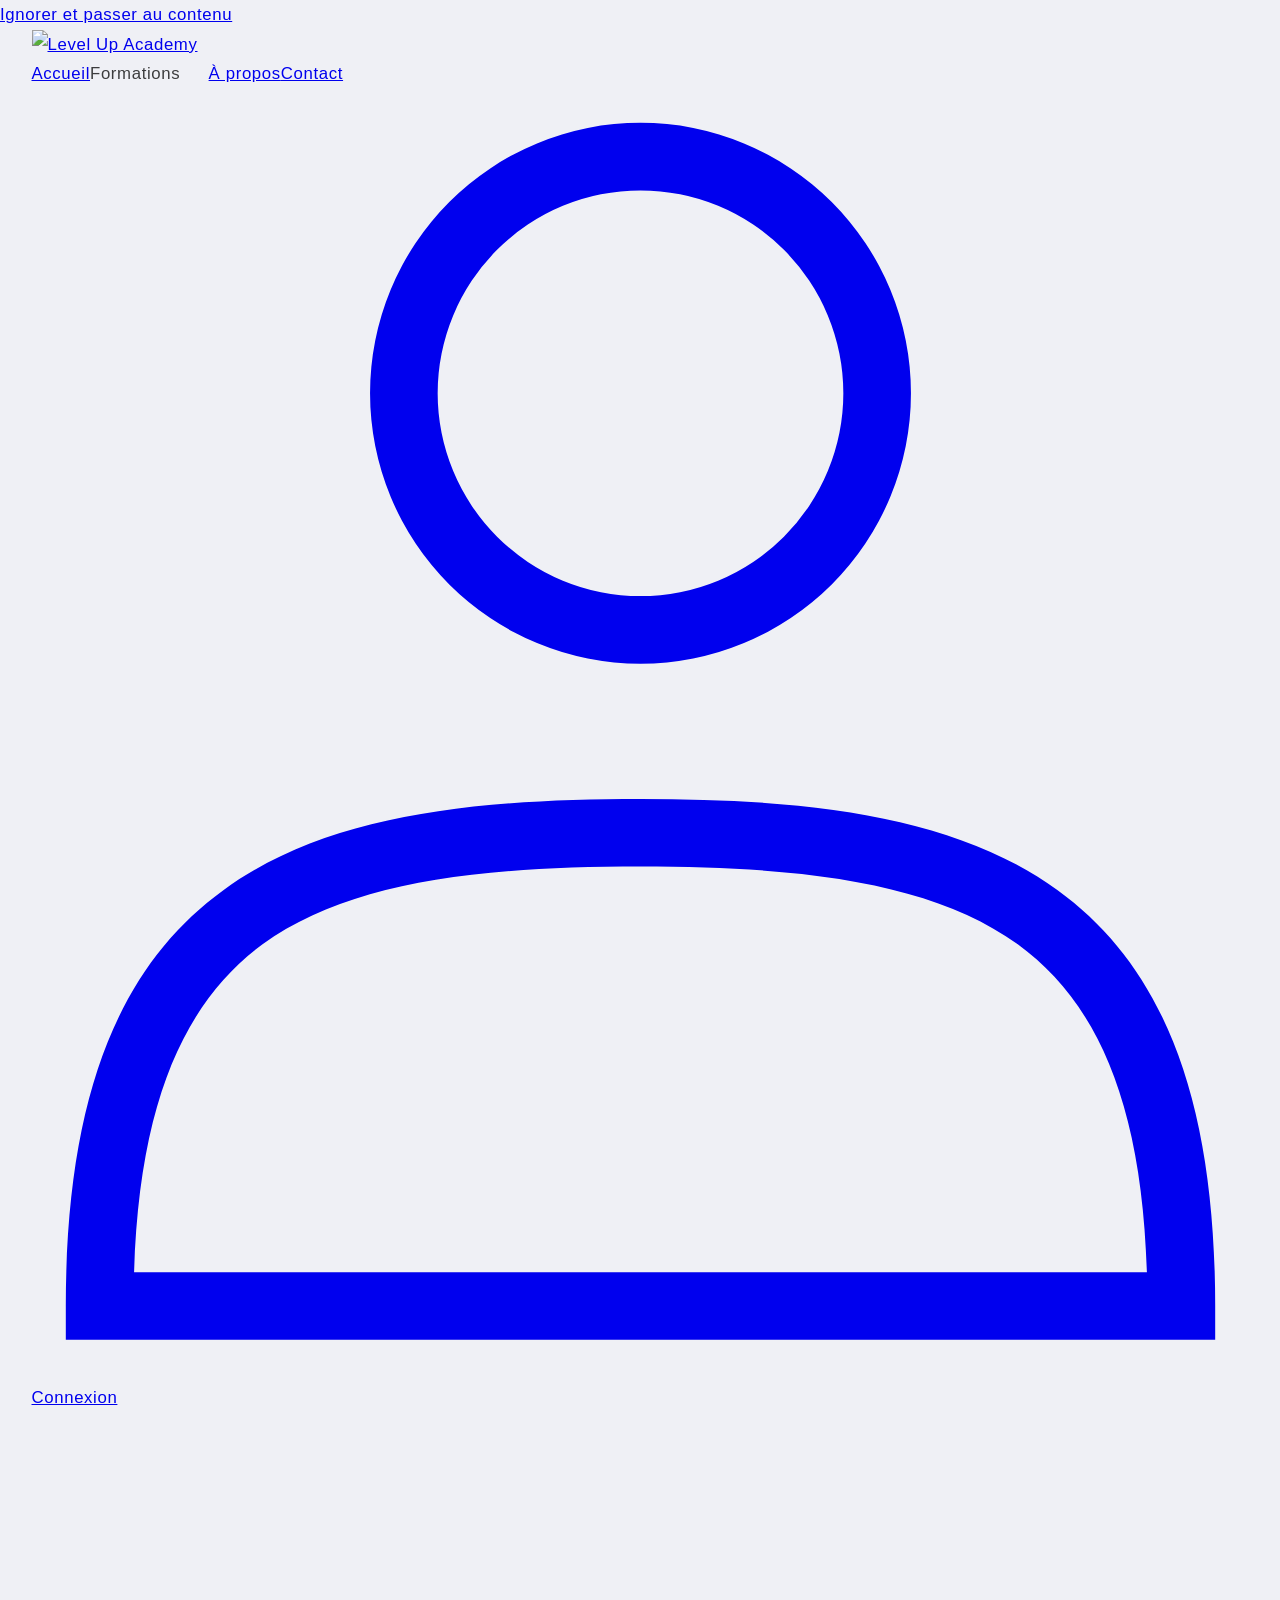
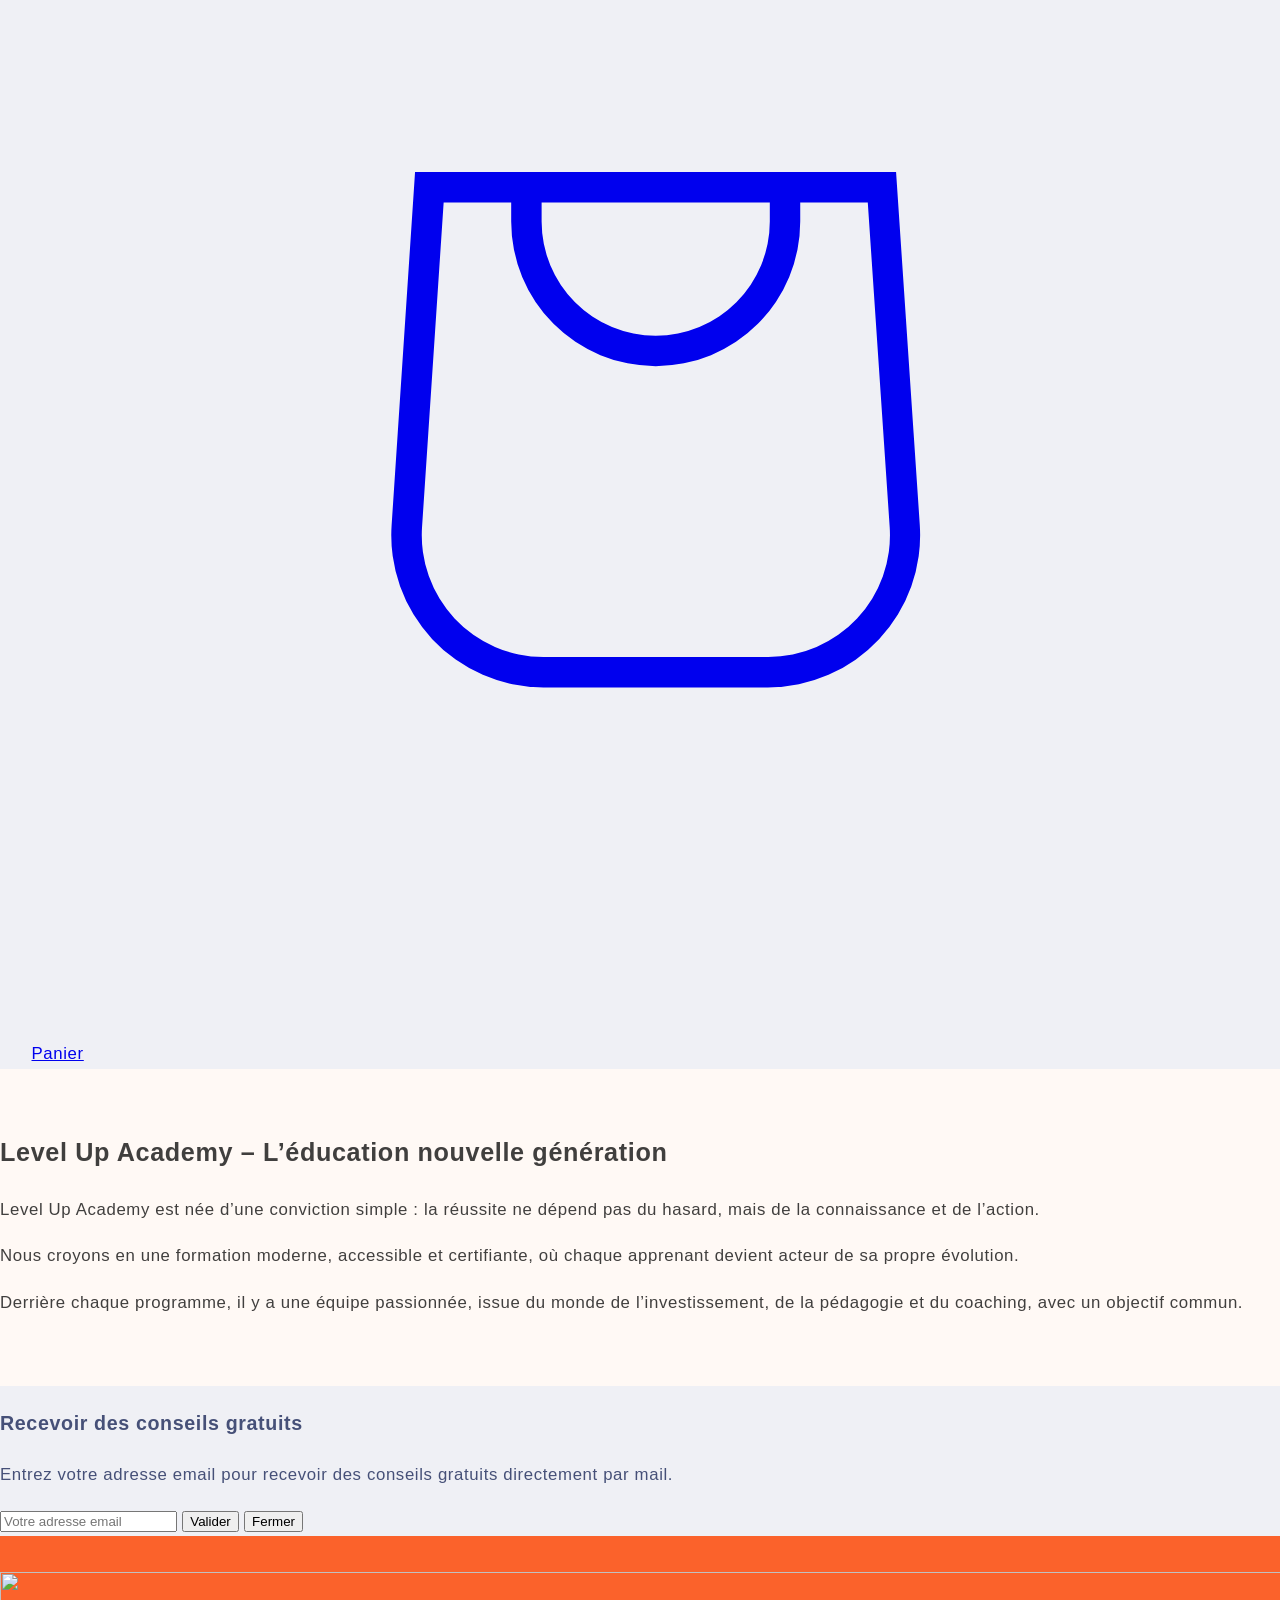
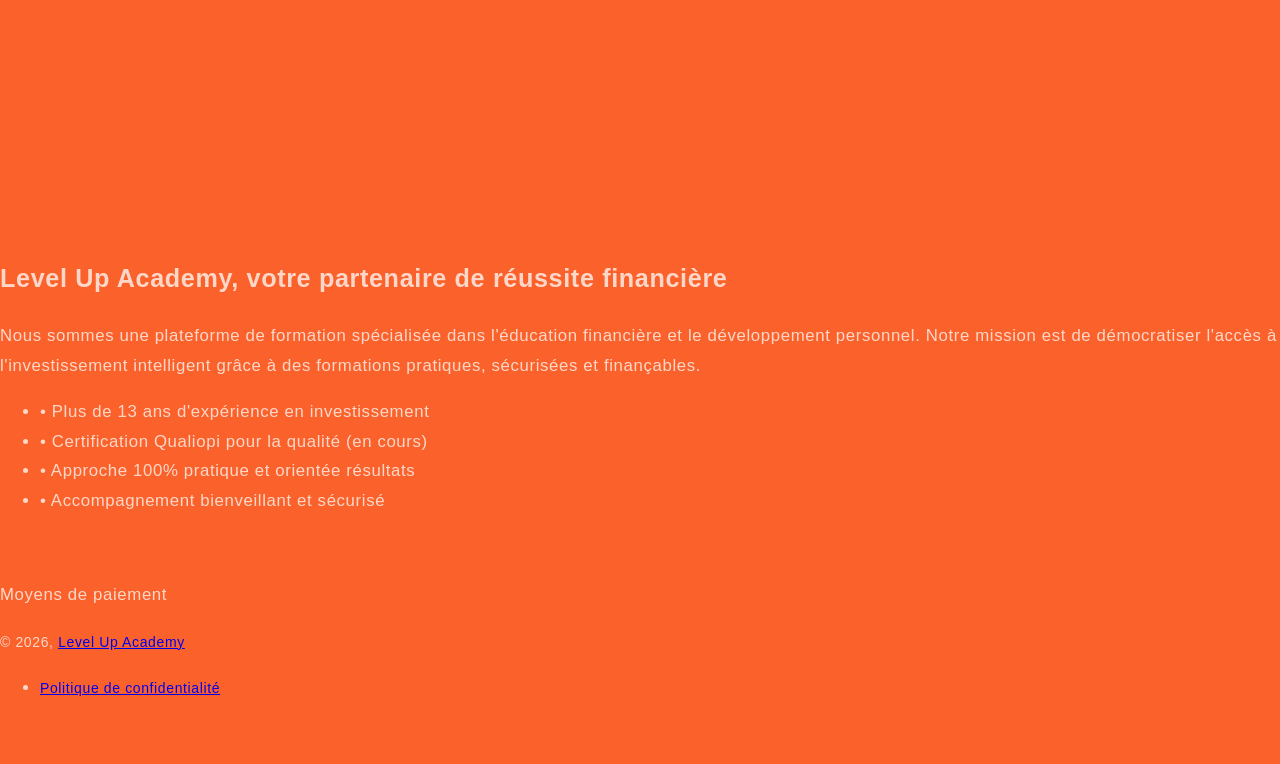
==== commit eecfcaa8: "correction auto des liens par cgpt" ====
--- a/pages/a-propos/index.html
+++ b/pages/a-propos/index.html
@@ -6,30 +6,30 @@
 <meta content="IE=edge" http-equiv="X-UA-Compatible"/>
 <meta content="width=device-width,initial-scale=1" name="viewport"/>
 <meta content="" name="theme-color"/>
-<link href="/assets/bb1efdfd8e798eb8b976.png" rel="icon" type="image/png"/><title>
+<link href="/levelupacademy/assets/bb1efdfd8e798eb8b976.png" rel="icon" type="image/png"/><title>
       À propos
  – Level Up Academy</title>
 <meta content="Qui sommes nous ?" name="description"/>
 <meta content="Level Up Academy" property="og:site_name"/>
-<meta content="https://level-up-academy.com/pages/a-propos" property="og:url"/>
+<meta content="https://level-up-academy.com/levelupacademy/pages/a-propos" property="og:url"/>
 <meta content="À propos" property="og:title"/>
 <meta content="website" property="og:type"/>
 <meta content="Qui sommes nous ?" property="og:description"/><meta content="summary_large_image" name="twitter:card"/>
 <meta content="À propos" name="twitter:title"/>
 <meta content="Qui sommes nous ?" name="twitter:description"/>
-<script defer="defer" src="/assets/6a6cbb3645d6ff91cdd1.js"></script>
-<script defer="defer" src="/assets/bb362ed0f4fb310493ab.js"></script>
-<script defer="defer" src="/assets/b13f62125eafed2ec702.js"></script>
-<script defer="defer" src="/assets/cf0cca6ab88a75e5a78c.js"></script>
-<script defer="defer" src="/assets/0cf32e429d81f15911c2.js"></script>
+<script defer="defer" src="/levelupacademy/assets/6a6cbb3645d6ff91cdd1.js"></script>
+<script defer="defer" src="/levelupacademy/assets/bb362ed0f4fb310493ab.js"></script>
+<script defer="defer" src="/levelupacademy/assets/b13f62125eafed2ec702.js"></script>
+<script defer="defer" src="/levelupacademy/assets/cf0cca6ab88a75e5a78c.js"></script>
+<script defer="defer" src="/levelupacademy/assets/0cf32e429d81f15911c2.js"></script>
 <style data-shopify="">
       @font-face {
   font-family: Montserrat;
   font-weight: 400;
   font-style: normal;
   font-display: swap;
-  src: url(/assets/97e47ad0b703ece9cc3f.woff2) format("woff2"),
-       url(/assets/7b359a11ee3651fda094.woff) format("woff");
+  src: url(/levelupacademy/assets/97e47ad0b703ece9cc3f.woff2) format("woff2"),
+       url(/levelupacademy/assets/7b359a11ee3651fda094.woff) format("woff");
 }
 
       @font-face {
@@ -37,8 +37,8 @@
   font-weight: 700;
   font-style: normal;
   font-display: swap;
-  src: url(/assets/85d3abadd70b4f7d0bb1.woff2) format("woff2"),
-       url(/assets/6f3293bc75e1fbf567c8.woff) format("woff");
+  src: url(/levelupacademy/assets/85d3abadd70b4f7d0bb1.woff2) format("woff2"),
+       url(/levelupacademy/assets/6f3293bc75e1fbf567c8.woff) format("woff");
 }
 
       @font-face {
@@ -46,8 +46,8 @@
   font-weight: 400;
   font-style: italic;
   font-display: swap;
-  src: url(/assets/e2ee43567123b17a941e.woff2) format("woff2"),
-       url(/assets/830e7d4a651ba29dd096.woff) format("woff");
+  src: url(/levelupacademy/assets/e2ee43567123b17a941e.woff2) format("woff2"),
+       url(/levelupacademy/assets/830e7d4a651ba29dd096.woff) format("woff");
 }
 
       @font-face {
@@ -55,8 +55,8 @@
   font-weight: 700;
   font-style: italic;
   font-display: swap;
-  src: url(/assets/aadb1e2ebce30f2c8ecc.woff2) format("woff2"),
-       url(/assets/47baf014331a108ce6a6.woff) format("woff");
+  src: url(/levelupacademy/assets/aadb1e2ebce30f2c8ecc.woff2) format("woff2"),
+       url(/levelupacademy/assets/47baf014331a108ce6a6.woff) format("woff");
 }
 
       @font-face {
@@ -64,8 +64,8 @@
   font-weight: 400;
   font-style: normal;
   font-display: swap;
-  src: url(/assets/f5e8570bac68a533ea78.woff2) format("woff2"),
-       url(/assets/6f187cad11fb0a4b3174.woff) format("woff");
+  src: url(/levelupacademy/assets/f5e8570bac68a533ea78.woff2) format("woff2"),
+       url(/levelupacademy/assets/6f187cad11fb0a4b3174.woff) format("woff");
 }
 
 
@@ -484,40 +484,40 @@
         }
       }
     </style>
-<link href="/assets/d00d3160dd41f3e5255c.css" media="all" rel="stylesheet" type="text/css"/>
-<link href="/assets/088e3a5825341841c80e.css" media="print" onload="this.media='all'" rel="stylesheet"/><link href="/assets/bc186c28f515f2a06c47.css" media="all" rel="stylesheet" type="text/css"/>
-<link href="/assets/5fc55ece07168f0e28ce.css" media="all" rel="stylesheet" type="text/css"/>
-<link href="/assets/5d5ee765bee6ddf82eea.css" media="all" rel="stylesheet" type="text/css"/>
-<link href="/assets/3a88e7026eb0a13b506f.css" media="all" rel="stylesheet" type="text/css"/>
-<link href="/assets/23d8aaa07db8dfd4c5a3.css" media="all" rel="stylesheet" type="text/css"/>
-<link as="font" crossorigin="" href="/assets/97e47ad0b703ece9cc3f.woff2" rel="preload" type="font/woff2"/>
-<link as="font" crossorigin="" href="/assets/f5e8570bac68a533ea78.woff2" rel="preload" type="font/woff2"/>
-<link href="/assets/d33e6d3f58f43ce4d55c.css" media="print" onload="this.media='all'" rel="stylesheet"/>
+<link href="/levelupacademy/assets/d00d3160dd41f3e5255c.css" media="all" rel="stylesheet" type="text/css"/>
+<link href="/levelupacademy/assets/088e3a5825341841c80e.css" media="print" onload="this.media='all'" rel="stylesheet"/><link href="/levelupacademy/assets/bc186c28f515f2a06c47.css" media="all" rel="stylesheet" type="text/css"/>
+<link href="/levelupacademy/assets/5fc55ece07168f0e28ce.css" media="all" rel="stylesheet" type="text/css"/>
+<link href="/levelupacademy/assets/5d5ee765bee6ddf82eea.css" media="all" rel="stylesheet" type="text/css"/>
+<link href="/levelupacademy/assets/3a88e7026eb0a13b506f.css" media="all" rel="stylesheet" type="text/css"/>
+<link href="/levelupacademy/assets/23d8aaa07db8dfd4c5a3.css" media="all" rel="stylesheet" type="text/css"/>
+<link as="font" crossorigin="" href="/levelupacademy/assets/97e47ad0b703ece9cc3f.woff2" rel="preload" type="font/woff2"/>
+<link as="font" crossorigin="" href="/levelupacademy/assets/f5e8570bac68a533ea78.woff2" rel="preload" type="font/woff2"/>
+<link href="/levelupacademy/assets/d33e6d3f58f43ce4d55c.css" media="print" onload="this.media='all'" rel="stylesheet"/>
 <meta content="bea26cf2-442b-454e-a602-734f9cc1ca27" data-expiration="1823914445000" name="shopify-y"/><meta content="c56679eb-b3d5-45a5-9fb4-efe439f43ca6" data-expiration="1792358645000" name="shopify-s"/>
-<style>html{scroll-behavior:smooth}.migration-form-note{font-size:14px;line-height:1.5}.migration-dialog{border:0;border-radius:12px;padding:32px;max-width:520px;width:calc(100% - 40px);font:inherit;color:#252525}.migration-dialog::backdrop{background:#0008}.migration-dialog button{cursor:pointer}.migration-dialog h2{margin-top:0}body:has(.migration-dialog[open]){overflow:hidden}</style><link href="/demo-cart.css" rel="stylesheet"/></head>
+<style>html{scroll-behavior:smooth}.migration-form-note{font-size:14px;line-height:1.5}.migration-dialog{border:0;border-radius:12px;padding:32px;max-width:520px;width:calc(100% - 40px);font:inherit;color:#252525}.migration-dialog::backdrop{background:#0008}.migration-dialog button{cursor:pointer}.migration-dialog h2{margin-top:0}body:has(.migration-dialog[open]){overflow:hidden}</style><link href="/levelupacademy/demo-cart.css" rel="stylesheet"/></head>
 <body class="gradient animate--hover-default">
 <a class="skip-to-content-link button visually-hidden" href="#MainContent">
       Ignorer et passer au contenu
     </a>
-<link href="/assets/15bedeccc1f4c3d10330.css" media="all" rel="stylesheet" type="text/css"/>
-<link href="/assets/7676f210017e9c1fc5d1.css" media="all" rel="stylesheet" type="text/css"/>
+<link href="/levelupacademy/assets/15bedeccc1f4c3d10330.css" media="all" rel="stylesheet" type="text/css"/>
+<link href="/levelupacademy/assets/7676f210017e9c1fc5d1.css" media="all" rel="stylesheet" type="text/css"/>
 <style>
   .drawer {
     visibility: hidden;
   }
 </style>
 <!-- BEGIN sections: header-group -->
-<div class="shopify-section shopify-section-group-header-group announcement-bar-section" id="shopify-section-sections--26260977484120__announcement-bar"><link href="/assets/2a0bd585525a60c5f17c.css" media="all" rel="stylesheet" type="text/css"/>
-<link href="/assets/bd1b7030221a5690b78c.css" media="all" rel="stylesheet" type="text/css"/>
+<div class="shopify-section shopify-section-group-header-group announcement-bar-section" id="shopify-section-sections--26260977484120__announcement-bar"><link href="/levelupacademy/assets/2a0bd585525a60c5f17c.css" media="all" rel="stylesheet" type="text/css"/>
+<link href="/levelupacademy/assets/bd1b7030221a5690b78c.css" media="all" rel="stylesheet" type="text/css"/>
 <div class="utility-bar color-scheme-cfcd434f-ecd6-4b70-aafd-1f2416eb181c gradient">
 <div class="page-width utility-bar__grid"><div class="localization-wrapper">
 </div>
 </div>
 </div>
-</div><div class="shopify-section shopify-section-group-header-group section-header" id="shopify-section-sections--26260977484120__header"><link href="/assets/e9544beac78f02a31694.css" media="print" onload="this.media='all'" rel="stylesheet"/>
-<link href="/assets/e83afb541cb2d96a9e94.css" media="print" onload="this.media='all'" rel="stylesheet"/>
-<link href="/assets/ec235a35508beb7f1a42.css" media="print" onload="this.media='all'" rel="stylesheet"/>
-<link href="/assets/4354bfe09e35c1b675e4.css" media="print" onload="this.media='all'" rel="stylesheet"/><link href="/assets/3a88e7026eb0a13b506f.css" media="print" onload="this.media='all'" rel="stylesheet"/><style>
+</div><div class="shopify-section shopify-section-group-header-group section-header" id="shopify-section-sections--26260977484120__header"><link href="/levelupacademy/assets/e9544beac78f02a31694.css" media="print" onload="this.media='all'" rel="stylesheet"/>
+<link href="/levelupacademy/assets/e83afb541cb2d96a9e94.css" media="print" onload="this.media='all'" rel="stylesheet"/>
+<link href="/levelupacademy/assets/ec235a35508beb7f1a42.css" media="print" onload="this.media='all'" rel="stylesheet"/>
+<link href="/levelupacademy/assets/4354bfe09e35c1b675e4.css" media="print" onload="this.media='all'" rel="stylesheet"/><link href="/levelupacademy/assets/3a88e7026eb0a13b506f.css" media="print" onload="this.media='all'" rel="stylesheet"/><style>
   header-drawer {
     justify-self: start;
     margin-left: -1.2rem;
@@ -596,7 +596,7 @@
 <div class="menu-drawer__inner-container">
 <div class="menu-drawer__navigation-container">
 <nav class="menu-drawer__navigation">
-<ul class="menu-drawer__menu has-submenu list-menu" role="list"><li><a class="menu-drawer__menu-item list-menu__item link link--text focus-inset" href="/" id="HeaderDrawer-accueil">
+<ul class="menu-drawer__menu has-submenu list-menu" role="list"><li><a class="menu-drawer__menu-item list-menu__item link link--text focus-inset" href="/levelupacademy/" id="HeaderDrawer-accueil">
                       Accueil
                     </a></li><li><details id="Details-menu-drawer-menu-item-2">
 <summary class="menu-drawer__menu-item list-menu__item link link--text focus-inset" id="HeaderDrawer-formations">
@@ -613,16 +613,16 @@
 </span>
                             Formations
                           </button>
-<ul class="menu-drawer__menu list-menu" role="list" tabindex="-1"><li><a class="menu-drawer__menu-item link link--text list-menu__item focus-inset" href="/products/formation-mindset" id="HeaderDrawer-formations-formation-mindset">
+<ul class="menu-drawer__menu list-menu" role="list" tabindex="-1"><li><a class="menu-drawer__menu-item link link--text list-menu__item focus-inset" href="/levelupacademy/products/formation-mindset" id="HeaderDrawer-formations-formation-mindset">
                                     Formation Mindset
-                                  </a></li><li><a class="menu-drawer__menu-item link link--text list-menu__item focus-inset" href="/products/formation-immo" id="HeaderDrawer-formations-formation-immobilier">
+                                  </a></li><li><a class="menu-drawer__menu-item link link--text list-menu__item focus-inset" href="/levelupacademy/products/formation-immo" id="HeaderDrawer-formations-formation-immobilier">
                                     Formation Immobilier
                                   </a></li></ul>
 </div>
 </div>
-</details></li><li><a aria-current="page" class="menu-drawer__menu-item list-menu__item link link--text focus-inset menu-drawer__menu-item--active" href="/pages/a-propos" id="HeaderDrawer-a-propos">
+</details></li><li><a aria-current="page" class="menu-drawer__menu-item list-menu__item link link--text focus-inset menu-drawer__menu-item--active" href="/levelupacademy/pages/a-propos" id="HeaderDrawer-a-propos">
                       À propos
-                    </a></li><li><a class="menu-drawer__menu-item list-menu__item link link--text focus-inset" href="/pages/contact" id="HeaderDrawer-contact">
+                    </a></li><li><a class="menu-drawer__menu-item list-menu__item link link--text focus-inset" href="/levelupacademy/pages/contact" id="HeaderDrawer-contact">
                       Contact
                     </a></li></ul>
 </nav>
@@ -635,26 +635,26 @@
 </div>
 </details>
 </header-drawer>
-<a class="header__heading-link link link--text focus-inset" href="/"><div class="header__heading-logo-wrapper">
-<img alt="Level Up Academy" class="header__heading-logo motion-reduce" height="64.69696969696969" loading="eager" sizes="(max-width: 280px) 50vw, 140px" src="/assets/3d07a005095bdbc3e729.png" srcset="/assets/b42e3b7e14cfc1c13fe7.png 140w, /assets/8e6811060a7796c2cbb1.png 210w, /assets/9361b7621d2731558d7b.png 280w" width="140"/>
+<a class="header__heading-link link link--text focus-inset" href="/levelupacademy/"><div class="header__heading-logo-wrapper">
+<img alt="Level Up Academy" class="header__heading-logo motion-reduce" height="64.69696969696969" loading="eager" sizes="(max-width: 280px) 50vw, 140px" src="/levelupacademy/assets/3d07a005095bdbc3e729.png" srcset="/levelupacademy/assets/b42e3b7e14cfc1c13fe7.png 140w, /levelupacademy/assets/8e6811060a7796c2cbb1.png 210w, /levelupacademy/assets/9361b7621d2731558d7b.png 280w" width="140"/>
 </div></a>
 <nav class="header__inline-menu">
-<ul class="list-menu list-menu--inline" role="list"><li><a class="header__menu-item list-menu__item link link--text focus-inset" href="/" id="HeaderMenu-accueil">
+<ul class="list-menu list-menu--inline" role="list"><li><a class="header__menu-item list-menu__item link link--text focus-inset" href="/levelupacademy/" id="HeaderMenu-accueil">
 <span>Accueil</span>
 </a></li><li><header-menu>
 <details id="Details-HeaderMenu-2">
 <summary class="header__menu-item list-menu__item link focus-inset" id="HeaderMenu-formations">
 <span>Formations</span><svg class="icon icon-caret" viewbox="0 0 10 6"><path clip-rule="evenodd" d="M9.354.646a.5.5 0 0 0-.708 0L5 4.293 1.354.646a.5.5 0 0 0-.708.708l4 4a.5.5 0 0 0 .708 0l4-4a.5.5 0 0 0 0-.708" fill="currentColor" fill-rule="evenodd"></path></svg>
 </summary>
-<ul class="header__submenu list-menu list-menu--disclosure color-scheme-9adee854-8061-415c-a19d-e965cf9d9900 gradient caption-large motion-reduce global-settings-popup" id="HeaderMenu-MenuList-2" role="list" tabindex="-1"><li><a class="header__menu-item list-menu__item link link--text focus-inset caption-large" href="/products/formation-mindset" id="HeaderMenu-formations-formation-mindset">
+<ul class="header__submenu list-menu list-menu--disclosure color-scheme-9adee854-8061-415c-a19d-e965cf9d9900 gradient caption-large motion-reduce global-settings-popup" id="HeaderMenu-MenuList-2" role="list" tabindex="-1"><li><a class="header__menu-item list-menu__item link link--text focus-inset caption-large" href="/levelupacademy/products/formation-mindset" id="HeaderMenu-formations-formation-mindset">
                         Formation Mindset
-                      </a></li><li><a class="header__menu-item list-menu__item link link--text focus-inset caption-large" href="/products/formation-immo" id="HeaderMenu-formations-formation-immobilier">
+                      </a></li><li><a class="header__menu-item list-menu__item link link--text focus-inset caption-large" href="/levelupacademy/products/formation-immo" id="HeaderMenu-formations-formation-immobilier">
                         Formation Immobilier
                       </a></li></ul>
 </details>
-</header-menu></li><li><a aria-current="page" class="header__menu-item list-menu__item link link--text focus-inset" href="/pages/a-propos" id="HeaderMenu-a-propos">
+</header-menu></li><li><a aria-current="page" class="header__menu-item list-menu__item link link--text focus-inset" href="/levelupacademy/pages/a-propos" id="HeaderMenu-a-propos">
 <span class="header__active-menu-item">À propos</span>
-</a></li><li><a class="header__menu-item list-menu__item link link--text focus-inset" href="/pages/contact" id="HeaderMenu-contact">
+</a></li><li><a class="header__menu-item list-menu__item link link--text focus-inset" href="/levelupacademy/pages/contact" id="HeaderMenu-contact">
 <span>Contact</span>
 </a></li></ul>
 </nav>
@@ -673,7 +673,7 @@
 </div>
 <!-- END sections: header-group -->
 <main class="content-for-layout focus-none" id="MainContent" role="main" tabindex="-1">
-<section class="shopify-section section" id="shopify-section-template--26260977123672__rich_text_Ag4DeD"><link href="/assets/453a26f524e821580ce8.css" media="all" rel="stylesheet" type="text/css"/>
+<section class="shopify-section section" id="shopify-section-template--26260977123672__rich_text_Ag4DeD"><link href="/levelupacademy/assets/453a26f524e821580ce8.css" media="all" rel="stylesheet" type="text/css"/>
 <style data-shopify="">.section-template--26260977123672__rich_text_Ag4DeD-padding {
     padding-top: 30px;
     padding-bottom: 39px;
@@ -827,7 +827,7 @@
 <p id="mailAdviceMessage" style="color:green; display:none;">Merci ! Vos conseils gratuits arrivent bientôt.</p>
 </div>
 </div>
-</section><div class="shopify-section section" id="shopify-section-template--26260977123672__image_with_text_zzYtaP"><link href="/assets/dcf9ae92fdad7f86ef6a.css" media="all" rel="stylesheet" type="text/css"/>
+</section><div class="shopify-section section" id="shopify-section-template--26260977123672__image_with_text_zzYtaP"><link href="/levelupacademy/assets/dcf9ae92fdad7f86ef6a.css" media="all" rel="stylesheet" type="text/css"/>
 <style data-shopify="">.section-template--26260977123672__image_with_text_zzYtaP-padding {
     padding-top: 27px;
     padding-bottom: 27px;
@@ -844,7 +844,7 @@
 <div class="image-with-text__grid grid grid--gapless grid--1-col grid--2-col-tablet">
 <div class="image-with-text__media-item image-with-text__media-item--medium image-with-text__media-item--top grid__item">
 <div class="image-with-text__media image-with-text__media--adapt global-media-settings background-transparent media" style="padding-bottom: 66.67480468750001%;"><img alt="" fetchpriority="auto" height="1000" sizes="(min-width: 1200px) 550px,
-              (min-width: 750px) calc((100vw - 130px) / 2), calc((100vw - 50px) / 2)" src="/assets/8d4279791f9749e3707e.jpg" srcset="/assets/41ccd441aa672ba0d188.jpg 165w, /assets/cc1710ea21aee0d1f129.jpg 360w, /assets/7de1471e6139149366fe.jpg 535w, /assets/54e2cea21a4ddf1a29a7.jpg 750w, /assets/51ada0de13a6986807d4.jpg 1070w, /assets/8d4279791f9749e3707e.jpg 1500w" width="1500"/>
+              (min-width: 750px) calc((100vw - 130px) / 2), calc((100vw - 50px) / 2)" src="/levelupacademy/assets/8d4279791f9749e3707e.jpg" srcset="/levelupacademy/assets/41ccd441aa672ba0d188.jpg 165w, /levelupacademy/assets/cc1710ea21aee0d1f129.jpg 360w, /levelupacademy/assets/7de1471e6139149366fe.jpg 535w, /levelupacademy/assets/54e2cea21a4ddf1a29a7.jpg 750w, /levelupacademy/assets/51ada0de13a6986807d4.jpg 1070w, /levelupacademy/assets/8d4279791f9749e3707e.jpg 1500w" width="1500"/>
 </div>
 </div>
 <div class="image-with-text__text-item grid__item">
@@ -862,11 +862,11 @@
 </main>
 <!-- BEGIN sections: footer-group -->
 <div class="shopify-section shopify-section-group-footer-group" id="shopify-section-sections--26260977451352__footer">
-<link href="/assets/b6c5c7552cc253e3d183.css" media="all" rel="stylesheet" type="text/css"/>
-<link href="/assets/6455d69a760bc4a8bd92.css" media="all" rel="stylesheet" type="text/css"/>
-<link href="/assets/e9544beac78f02a31694.css" media="all" rel="stylesheet" type="text/css"/>
-<link href="/assets/2e190fb786d5ccfa1874.css" media="all" rel="stylesheet" type="text/css"/>
-<link href="/assets/ad5df1d334dedc920fbb.css" media="all" rel="stylesheet" type="text/css"/>
+<link href="/levelupacademy/assets/b6c5c7552cc253e3d183.css" media="all" rel="stylesheet" type="text/css"/>
+<link href="/levelupacademy/assets/6455d69a760bc4a8bd92.css" media="all" rel="stylesheet" type="text/css"/>
+<link href="/levelupacademy/assets/e9544beac78f02a31694.css" media="all" rel="stylesheet" type="text/css"/>
+<link href="/levelupacademy/assets/2e190fb786d5ccfa1874.css" media="all" rel="stylesheet" type="text/css"/>
+<link href="/levelupacademy/assets/ad5df1d334dedc920fbb.css" media="all" rel="stylesheet" type="text/css"/>
 <style data-shopify="">.footer {
     margin-top: 0px;
   }
@@ -896,9 +896,9 @@
 </div>
 <div class="footer__content-bottom-wrapper page-width">
 <div class="footer__copyright caption">
-<small class="copyright__content">© 2026, <a href="/" title="">Level Up Academy</a></small>
+<small class="copyright__content">© 2026, <a href="/levelupacademy/" title="">Level Up Academy</a></small>
 <small class="copyright__content"></small><ul class="policies list-unstyled"><li>
-<small class="copyright__content"><a href="/policies/privacy-policy">Politique de confidentialité</a></small>
+<small class="copyright__content"><a href="/levelupacademy/policies/privacy-policy">Politique de confidentialité</a></small>
 </li></ul></div>
 </div>
 </div>
@@ -909,5 +909,5 @@
 <li id="a11y-refresh-page-message">Le choix d'une sélection entraîne l'actualisation de la page entière.</li>
 <li id="a11y-new-window-message">S'ouvre dans une nouvelle fenêtre.</li>
 </ul>
-<script defer="True" src="/migration.js"></script><script defer="True" src="/cart-model.js"></script><script defer="True" src="/demo-cart.js"></script></body>
+<script defer="True" src="/levelupacademy/migration.js"></script><script defer="True" src="/levelupacademy/cart-model.js"></script><script defer="True" src="/levelupacademy/demo-cart.js"></script></body>
 </html>
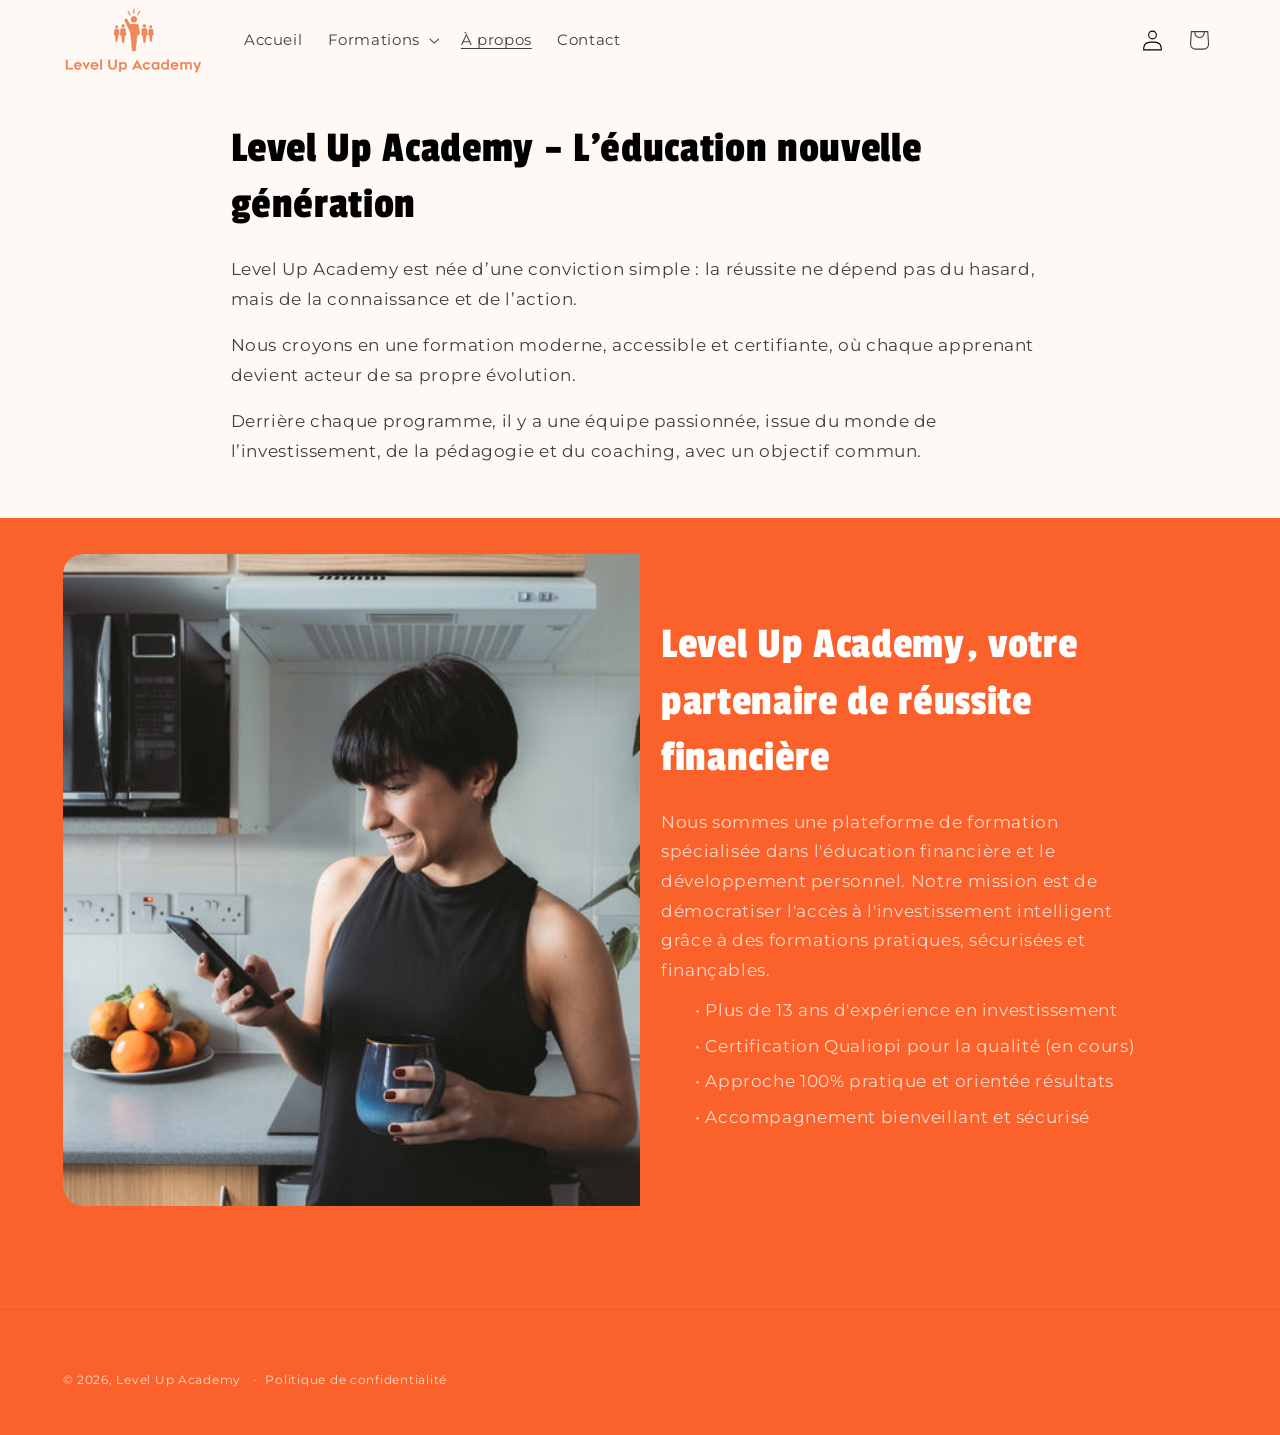
==== commit 3c370415: "utilisation d'un domaine" ====
--- a/pages/a-propos/index.html
+++ b/pages/a-propos/index.html
@@ -6,30 +6,30 @@
 <meta content="IE=edge" http-equiv="X-UA-Compatible"/>
 <meta content="width=device-width,initial-scale=1" name="viewport"/>
 <meta content="" name="theme-color"/>
-<link href="/levelupacademy/assets/bb1efdfd8e798eb8b976.png" rel="icon" type="image/png"/><title>
+<link href="/assets/bb1efdfd8e798eb8b976.png" rel="icon" type="image/png"/><title>
       À propos
  – Level Up Academy</title>
 <meta content="Qui sommes nous ?" name="description"/>
 <meta content="Level Up Academy" property="og:site_name"/>
-<meta content="https://level-up-academy.com/levelupacademy/pages/a-propos" property="og:url"/>
+<meta content="https://level-up-academy.com/pages/a-propos" property="og:url"/>
 <meta content="À propos" property="og:title"/>
 <meta content="website" property="og:type"/>
 <meta content="Qui sommes nous ?" property="og:description"/><meta content="summary_large_image" name="twitter:card"/>
 <meta content="À propos" name="twitter:title"/>
 <meta content="Qui sommes nous ?" name="twitter:description"/>
-<script defer="defer" src="/levelupacademy/assets/6a6cbb3645d6ff91cdd1.js"></script>
-<script defer="defer" src="/levelupacademy/assets/bb362ed0f4fb310493ab.js"></script>
-<script defer="defer" src="/levelupacademy/assets/b13f62125eafed2ec702.js"></script>
-<script defer="defer" src="/levelupacademy/assets/cf0cca6ab88a75e5a78c.js"></script>
-<script defer="defer" src="/levelupacademy/assets/0cf32e429d81f15911c2.js"></script>
+<script defer="defer" src="/assets/6a6cbb3645d6ff91cdd1.js"></script>
+<script defer="defer" src="/assets/bb362ed0f4fb310493ab.js"></script>
+<script defer="defer" src="/assets/b13f62125eafed2ec702.js"></script>
+<script defer="defer" src="/assets/cf0cca6ab88a75e5a78c.js"></script>
+<script defer="defer" src="/assets/0cf32e429d81f15911c2.js"></script>
 <style data-shopify="">
       @font-face {
   font-family: Montserrat;
   font-weight: 400;
   font-style: normal;
   font-display: swap;
-  src: url(/levelupacademy/assets/97e47ad0b703ece9cc3f.woff2) format("woff2"),
-       url(/levelupacademy/assets/7b359a11ee3651fda094.woff) format("woff");
+  src: url(/assets/97e47ad0b703ece9cc3f.woff2) format("woff2"),
+       url(/assets/7b359a11ee3651fda094.woff) format("woff");
 }
 
       @font-face {
@@ -37,8 +37,8 @@
   font-weight: 700;
   font-style: normal;
   font-display: swap;
-  src: url(/levelupacademy/assets/85d3abadd70b4f7d0bb1.woff2) format("woff2"),
-       url(/levelupacademy/assets/6f3293bc75e1fbf567c8.woff) format("woff");
+  src: url(/assets/85d3abadd70b4f7d0bb1.woff2) format("woff2"),
+       url(/assets/6f3293bc75e1fbf567c8.woff) format("woff");
 }
 
       @font-face {
@@ -46,8 +46,8 @@
   font-weight: 400;
   font-style: italic;
   font-display: swap;
-  src: url(/levelupacademy/assets/e2ee43567123b17a941e.woff2) format("woff2"),
-       url(/levelupacademy/assets/830e7d4a651ba29dd096.woff) format("woff");
+  src: url(/assets/e2ee43567123b17a941e.woff2) format("woff2"),
+       url(/assets/830e7d4a651ba29dd096.woff) format("woff");
 }
 
       @font-face {
@@ -55,8 +55,8 @@
   font-weight: 700;
   font-style: italic;
   font-display: swap;
-  src: url(/levelupacademy/assets/aadb1e2ebce30f2c8ecc.woff2) format("woff2"),
-       url(/levelupacademy/assets/47baf014331a108ce6a6.woff) format("woff");
+  src: url(/assets/aadb1e2ebce30f2c8ecc.woff2) format("woff2"),
+       url(/assets/47baf014331a108ce6a6.woff) format("woff");
 }
 
       @font-face {
@@ -64,8 +64,8 @@
   font-weight: 400;
   font-style: normal;
   font-display: swap;
-  src: url(/levelupacademy/assets/f5e8570bac68a533ea78.woff2) format("woff2"),
-       url(/levelupacademy/assets/6f187cad11fb0a4b3174.woff) format("woff");
+  src: url(/assets/f5e8570bac68a533ea78.woff2) format("woff2"),
+       url(/assets/6f187cad11fb0a4b3174.woff) format("woff");
 }
 
 
@@ -484,40 +484,40 @@
         }
       }
     </style>
-<link href="/levelupacademy/assets/d00d3160dd41f3e5255c.css" media="all" rel="stylesheet" type="text/css"/>
-<link href="/levelupacademy/assets/088e3a5825341841c80e.css" media="print" onload="this.media='all'" rel="stylesheet"/><link href="/levelupacademy/assets/bc186c28f515f2a06c47.css" media="all" rel="stylesheet" type="text/css"/>
-<link href="/levelupacademy/assets/5fc55ece07168f0e28ce.css" media="all" rel="stylesheet" type="text/css"/>
-<link href="/levelupacademy/assets/5d5ee765bee6ddf82eea.css" media="all" rel="stylesheet" type="text/css"/>
-<link href="/levelupacademy/assets/3a88e7026eb0a13b506f.css" media="all" rel="stylesheet" type="text/css"/>
-<link href="/levelupacademy/assets/23d8aaa07db8dfd4c5a3.css" media="all" rel="stylesheet" type="text/css"/>
-<link as="font" crossorigin="" href="/levelupacademy/assets/97e47ad0b703ece9cc3f.woff2" rel="preload" type="font/woff2"/>
-<link as="font" crossorigin="" href="/levelupacademy/assets/f5e8570bac68a533ea78.woff2" rel="preload" type="font/woff2"/>
-<link href="/levelupacademy/assets/d33e6d3f58f43ce4d55c.css" media="print" onload="this.media='all'" rel="stylesheet"/>
+<link href="/assets/d00d3160dd41f3e5255c.css" media="all" rel="stylesheet" type="text/css"/>
+<link href="/assets/088e3a5825341841c80e.css" media="print" onload="this.media='all'" rel="stylesheet"/><link href="/assets/bc186c28f515f2a06c47.css" media="all" rel="stylesheet" type="text/css"/>
+<link href="/assets/5fc55ece07168f0e28ce.css" media="all" rel="stylesheet" type="text/css"/>
+<link href="/assets/5d5ee765bee6ddf82eea.css" media="all" rel="stylesheet" type="text/css"/>
+<link href="/assets/3a88e7026eb0a13b506f.css" media="all" rel="stylesheet" type="text/css"/>
+<link href="/assets/23d8aaa07db8dfd4c5a3.css" media="all" rel="stylesheet" type="text/css"/>
+<link as="font" crossorigin="" href="/assets/97e47ad0b703ece9cc3f.woff2" rel="preload" type="font/woff2"/>
+<link as="font" crossorigin="" href="/assets/f5e8570bac68a533ea78.woff2" rel="preload" type="font/woff2"/>
+<link href="/assets/d33e6d3f58f43ce4d55c.css" media="print" onload="this.media='all'" rel="stylesheet"/>
 <meta content="bea26cf2-442b-454e-a602-734f9cc1ca27" data-expiration="1823914445000" name="shopify-y"/><meta content="c56679eb-b3d5-45a5-9fb4-efe439f43ca6" data-expiration="1792358645000" name="shopify-s"/>
-<style>html{scroll-behavior:smooth}.migration-form-note{font-size:14px;line-height:1.5}.migration-dialog{border:0;border-radius:12px;padding:32px;max-width:520px;width:calc(100% - 40px);font:inherit;color:#252525}.migration-dialog::backdrop{background:#0008}.migration-dialog button{cursor:pointer}.migration-dialog h2{margin-top:0}body:has(.migration-dialog[open]){overflow:hidden}</style><link href="/levelupacademy/demo-cart.css" rel="stylesheet"/></head>
+<style>html{scroll-behavior:smooth}.migration-form-note{font-size:14px;line-height:1.5}.migration-dialog{border:0;border-radius:12px;padding:32px;max-width:520px;width:calc(100% - 40px);font:inherit;color:#252525}.migration-dialog::backdrop{background:#0008}.migration-dialog button{cursor:pointer}.migration-dialog h2{margin-top:0}body:has(.migration-dialog[open]){overflow:hidden}</style><link href="/demo-cart.css" rel="stylesheet"/></head>
 <body class="gradient animate--hover-default">
-<a class="skip-to-content-link button visually-hidden" href="#MainContent">
+<a class="skip-to-content-link button visually-hidden" href="#MainContent" data-goatcounter-click="MainContent">
       Ignorer et passer au contenu
     </a>
-<link href="/levelupacademy/assets/15bedeccc1f4c3d10330.css" media="all" rel="stylesheet" type="text/css"/>
-<link href="/levelupacademy/assets/7676f210017e9c1fc5d1.css" media="all" rel="stylesheet" type="text/css"/>
+<link href="/assets/15bedeccc1f4c3d10330.css" media="all" rel="stylesheet" type="text/css"/>
+<link href="/assets/7676f210017e9c1fc5d1.css" media="all" rel="stylesheet" type="text/css"/>
 <style>
   .drawer {
     visibility: hidden;
   }
 </style>
 <!-- BEGIN sections: header-group -->
-<div class="shopify-section shopify-section-group-header-group announcement-bar-section" id="shopify-section-sections--26260977484120__announcement-bar"><link href="/levelupacademy/assets/2a0bd585525a60c5f17c.css" media="all" rel="stylesheet" type="text/css"/>
-<link href="/levelupacademy/assets/bd1b7030221a5690b78c.css" media="all" rel="stylesheet" type="text/css"/>
+<div class="shopify-section shopify-section-group-header-group announcement-bar-section" id="shopify-section-sections--26260977484120__announcement-bar"><link href="/assets/2a0bd585525a60c5f17c.css" media="all" rel="stylesheet" type="text/css"/>
+<link href="/assets/bd1b7030221a5690b78c.css" media="all" rel="stylesheet" type="text/css"/>
 <div class="utility-bar color-scheme-cfcd434f-ecd6-4b70-aafd-1f2416eb181c gradient">
 <div class="page-width utility-bar__grid"><div class="localization-wrapper">
 </div>
 </div>
 </div>
-</div><div class="shopify-section shopify-section-group-header-group section-header" id="shopify-section-sections--26260977484120__header"><link href="/levelupacademy/assets/e9544beac78f02a31694.css" media="print" onload="this.media='all'" rel="stylesheet"/>
-<link href="/levelupacademy/assets/e83afb541cb2d96a9e94.css" media="print" onload="this.media='all'" rel="stylesheet"/>
-<link href="/levelupacademy/assets/ec235a35508beb7f1a42.css" media="print" onload="this.media='all'" rel="stylesheet"/>
-<link href="/levelupacademy/assets/4354bfe09e35c1b675e4.css" media="print" onload="this.media='all'" rel="stylesheet"/><link href="/levelupacademy/assets/3a88e7026eb0a13b506f.css" media="print" onload="this.media='all'" rel="stylesheet"/><style>
+</div><div class="shopify-section shopify-section-group-header-group section-header" id="shopify-section-sections--26260977484120__header"><link href="/assets/e9544beac78f02a31694.css" media="print" onload="this.media='all'" rel="stylesheet"/>
+<link href="/assets/e83afb541cb2d96a9e94.css" media="print" onload="this.media='all'" rel="stylesheet"/>
+<link href="/assets/ec235a35508beb7f1a42.css" media="print" onload="this.media='all'" rel="stylesheet"/>
+<link href="/assets/4354bfe09e35c1b675e4.css" media="print" onload="this.media='all'" rel="stylesheet"/><link href="/assets/3a88e7026eb0a13b506f.css" media="print" onload="this.media='all'" rel="stylesheet"/><style>
   header-drawer {
     justify-self: start;
     margin-left: -1.2rem;
@@ -596,7 +596,7 @@
 <div class="menu-drawer__inner-container">
 <div class="menu-drawer__navigation-container">
 <nav class="menu-drawer__navigation">
-<ul class="menu-drawer__menu has-submenu list-menu" role="list"><li><a class="menu-drawer__menu-item list-menu__item link link--text focus-inset" href="/levelupacademy/" id="HeaderDrawer-accueil">
+<ul class="menu-drawer__menu has-submenu list-menu" role="list"><li><a class="menu-drawer__menu-item list-menu__item link link--text focus-inset" href="/" id="HeaderDrawer-accueil">
                       Accueil
                     </a></li><li><details id="Details-menu-drawer-menu-item-2">
 <summary class="menu-drawer__menu-item list-menu__item link link--text focus-inset" id="HeaderDrawer-formations">
@@ -613,20 +613,20 @@
 </span>
                             Formations
                           </button>
-<ul class="menu-drawer__menu list-menu" role="list" tabindex="-1"><li><a class="menu-drawer__menu-item link link--text list-menu__item focus-inset" href="/levelupacademy/products/formation-mindset" id="HeaderDrawer-formations-formation-mindset">
+<ul class="menu-drawer__menu list-menu" role="list" tabindex="-1"><li><a class="menu-drawer__menu-item link link--text list-menu__item focus-inset" href="/products/formation-mindset" id="HeaderDrawer-formations-formation-mindset">
                                     Formation Mindset
-                                  </a></li><li><a class="menu-drawer__menu-item link link--text list-menu__item focus-inset" href="/levelupacademy/products/formation-immo" id="HeaderDrawer-formations-formation-immobilier">
+                                  </a></li><li><a class="menu-drawer__menu-item link link--text list-menu__item focus-inset" href="/products/formation-immo" id="HeaderDrawer-formations-formation-immobilier">
                                     Formation Immobilier
                                   </a></li></ul>
 </div>
 </div>
-</details></li><li><a aria-current="page" class="menu-drawer__menu-item list-menu__item link link--text focus-inset menu-drawer__menu-item--active" href="/levelupacademy/pages/a-propos" id="HeaderDrawer-a-propos">
+</details></li><li><a aria-current="page" class="menu-drawer__menu-item list-menu__item link link--text focus-inset menu-drawer__menu-item--active" href="/pages/a-propos" id="HeaderDrawer-a-propos">
                       À propos
-                    </a></li><li><a class="menu-drawer__menu-item list-menu__item link link--text focus-inset" href="/levelupacademy/pages/contact" id="HeaderDrawer-contact">
+                    </a></li><li><a class="menu-drawer__menu-item list-menu__item link link--text focus-inset" href="/pages/contact" id="HeaderDrawer-contact">
                       Contact
                     </a></li></ul>
 </nav>
-<div class="menu-drawer__utility-links"><a aria-label="Espace de formation" class="menu-drawer__account link focus-inset h5 medium-hide large-up-hide" data-metaforma="espace" href="#espace-formation" rel="nofollow"><account-icon><span class="svg-wrapper"><svg class="icon icon-account" fill="none" viewbox="0 0 18 19" xmlns="http://www.w3.org/2000/svg"><path clip-rule="evenodd" d="M6 4.5a3 3 0 1 1 6 0 3 3 0 0 1-6 0m3-4a4 4 0 1 0 0 8 4 4 0 0 0 0-8m5.58 12.15c1.12.82 1.83 2.24 1.91 4.85H1.51c.08-2.6.79-4.03 1.9-4.85C4.66 11.75 6.5 11.5 9 11.5s4.35.26 5.58 1.15M9 10.5c-2.5 0-4.65.24-6.17 1.35C1.27 12.98.5 14.93.5 18v.5h17V18c0-3.07-.77-5.02-2.33-6.15-1.52-1.1-3.67-1.35-6.17-1.35" fill="currentColor" fill-rule="evenodd"></path></svg>
+<div class="menu-drawer__utility-links"><a aria-label="Espace de formation" class="menu-drawer__account link focus-inset h5 medium-hide large-up-hide" data-metaforma="espace" href="#espace-formation" rel="nofollow" data-goatcounter-click="espace-formation"><account-icon><span class="svg-wrapper"><svg class="icon icon-account" fill="none" viewbox="0 0 18 19" xmlns="http://www.w3.org/2000/svg"><path clip-rule="evenodd" d="M6 4.5a3 3 0 1 1 6 0 3 3 0 0 1-6 0m3-4a4 4 0 1 0 0 8 4 4 0 0 0 0-8m5.58 12.15c1.12.82 1.83 2.24 1.91 4.85H1.51c.08-2.6.79-4.03 1.9-4.85C4.66 11.75 6.5 11.5 9 11.5s4.35.26 5.58 1.15M9 10.5c-2.5 0-4.65.24-6.17 1.35C1.27 12.98.5 14.93.5 18v.5h17V18c0-3.07-.77-5.02-2.33-6.15-1.52-1.1-3.67-1.35-6.17-1.35" fill="currentColor" fill-rule="evenodd"></path></svg>
 </span></account-icon>Connexion</a><div class="menu-drawer__localization header-localization">
 </div><ul class="list list-social list-unstyled" role="list"></ul>
 </div>
@@ -635,36 +635,36 @@
 </div>
 </details>
 </header-drawer>
-<a class="header__heading-link link link--text focus-inset" href="/levelupacademy/"><div class="header__heading-logo-wrapper">
-<img alt="Level Up Academy" class="header__heading-logo motion-reduce" height="64.69696969696969" loading="eager" sizes="(max-width: 280px) 50vw, 140px" src="/levelupacademy/assets/3d07a005095bdbc3e729.png" srcset="/levelupacademy/assets/b42e3b7e14cfc1c13fe7.png 140w, /levelupacademy/assets/8e6811060a7796c2cbb1.png 210w, /levelupacademy/assets/9361b7621d2731558d7b.png 280w" width="140"/>
+<a class="header__heading-link link link--text focus-inset" href="/"><div class="header__heading-logo-wrapper">
+<img alt="Level Up Academy" class="header__heading-logo motion-reduce" height="64.69696969696969" loading="eager" sizes="(max-width: 280px) 50vw, 140px" src="/assets/3d07a005095bdbc3e729.png" srcset="/assets/b42e3b7e14cfc1c13fe7.png 140w, /assets/8e6811060a7796c2cbb1.png 210w, /assets/9361b7621d2731558d7b.png 280w" width="140"/>
 </div></a>
 <nav class="header__inline-menu">
-<ul class="list-menu list-menu--inline" role="list"><li><a class="header__menu-item list-menu__item link link--text focus-inset" href="/levelupacademy/" id="HeaderMenu-accueil">
+<ul class="list-menu list-menu--inline" role="list"><li><a class="header__menu-item list-menu__item link link--text focus-inset" href="/" id="HeaderMenu-accueil">
 <span>Accueil</span>
 </a></li><li><header-menu>
 <details id="Details-HeaderMenu-2">
 <summary class="header__menu-item list-menu__item link focus-inset" id="HeaderMenu-formations">
 <span>Formations</span><svg class="icon icon-caret" viewbox="0 0 10 6"><path clip-rule="evenodd" d="M9.354.646a.5.5 0 0 0-.708 0L5 4.293 1.354.646a.5.5 0 0 0-.708.708l4 4a.5.5 0 0 0 .708 0l4-4a.5.5 0 0 0 0-.708" fill="currentColor" fill-rule="evenodd"></path></svg>
 </summary>
-<ul class="header__submenu list-menu list-menu--disclosure color-scheme-9adee854-8061-415c-a19d-e965cf9d9900 gradient caption-large motion-reduce global-settings-popup" id="HeaderMenu-MenuList-2" role="list" tabindex="-1"><li><a class="header__menu-item list-menu__item link link--text focus-inset caption-large" href="/levelupacademy/products/formation-mindset" id="HeaderMenu-formations-formation-mindset">
+<ul class="header__submenu list-menu list-menu--disclosure color-scheme-9adee854-8061-415c-a19d-e965cf9d9900 gradient caption-large motion-reduce global-settings-popup" id="HeaderMenu-MenuList-2" role="list" tabindex="-1"><li><a class="header__menu-item list-menu__item link link--text focus-inset caption-large" href="/products/formation-mindset" id="HeaderMenu-formations-formation-mindset">
                         Formation Mindset
-                      </a></li><li><a class="header__menu-item list-menu__item link link--text focus-inset caption-large" href="/levelupacademy/products/formation-immo" id="HeaderMenu-formations-formation-immobilier">
+                      </a></li><li><a class="header__menu-item list-menu__item link link--text focus-inset caption-large" href="/products/formation-immo" id="HeaderMenu-formations-formation-immobilier">
                         Formation Immobilier
                       </a></li></ul>
 </details>
-</header-menu></li><li><a aria-current="page" class="header__menu-item list-menu__item link link--text focus-inset" href="/levelupacademy/pages/a-propos" id="HeaderMenu-a-propos">
+</header-menu></li><li><a aria-current="page" class="header__menu-item list-menu__item link link--text focus-inset" href="/pages/a-propos" id="HeaderMenu-a-propos">
 <span class="header__active-menu-item">À propos</span>
-</a></li><li><a class="header__menu-item list-menu__item link link--text focus-inset" href="/levelupacademy/pages/contact" id="HeaderMenu-contact">
+</a></li><li><a class="header__menu-item list-menu__item link link--text focus-inset" href="/pages/contact" id="HeaderMenu-contact">
 <span>Contact</span>
 </a></li></ul>
 </nav>
 <div class="header__icons header__icons--localization header-localization">
 <div class="desktop-localization-wrapper">
 </div>
-<a aria-label="Espace de formation" class="header__icon header__icon--account link focus-inset small-hide" data-metaforma="espace" href="#espace-formation" rel="nofollow"><account-icon><span class="svg-wrapper"><svg class="icon icon-account" fill="none" viewbox="0 0 18 19" xmlns="http://www.w3.org/2000/svg"><path clip-rule="evenodd" d="M6 4.5a3 3 0 1 1 6 0 3 3 0 0 1-6 0m3-4a4 4 0 1 0 0 8 4 4 0 0 0 0-8m5.58 12.15c1.12.82 1.83 2.24 1.91 4.85H1.51c.08-2.6.79-4.03 1.9-4.85C4.66 11.75 6.5 11.5 9 11.5s4.35.26 5.58 1.15M9 10.5c-2.5 0-4.65.24-6.17 1.35C1.27 12.98.5 14.93.5 18v.5h17V18c0-3.07-.77-5.02-2.33-6.15-1.52-1.1-3.67-1.35-6.17-1.35" fill="currentColor" fill-rule="evenodd"></path></svg>
+<a aria-label="Espace de formation" class="header__icon header__icon--account link focus-inset small-hide" data-metaforma="espace" href="#espace-formation" rel="nofollow" data-goatcounter-click="espace-formation"><account-icon><span class="svg-wrapper"><svg class="icon icon-account" fill="none" viewbox="0 0 18 19" xmlns="http://www.w3.org/2000/svg"><path clip-rule="evenodd" d="M6 4.5a3 3 0 1 1 6 0 3 3 0 0 1-6 0m3-4a4 4 0 1 0 0 8 4 4 0 0 0 0-8m5.58 12.15c1.12.82 1.83 2.24 1.91 4.85H1.51c.08-2.6.79-4.03 1.9-4.85C4.66 11.75 6.5 11.5 9 11.5s4.35.26 5.58 1.15M9 10.5c-2.5 0-4.65.24-6.17 1.35C1.27 12.98.5 14.93.5 18v.5h17V18c0-3.07-.77-5.02-2.33-6.15-1.52-1.1-3.67-1.35-6.17-1.35" fill="currentColor" fill-rule="evenodd"></path></svg>
 </span></account-icon><span class="visually-hidden">Connexion</span>
 </a>
-<a aria-controls="demo-cart" aria-haspopup="dialog" class="header__icon header__icon--cart link focus-inset" data-open-cart="" href="#panier" id="cart-icon-bubble">
+<a aria-controls="demo-cart" aria-haspopup="dialog" class="header__icon header__icon--cart link focus-inset" data-open-cart="" href="#panier" id="cart-icon-bubble" data-goatcounter-click="panier">
 <span class="svg-wrapper"><svg class="icon icon-cart-empty" fill="none" viewbox="0 0 40 40" xmlns="http://www.w3.org/2000/svg"><path d="M15.75 11.8h-3.16l-.77 11.6a5 5 0 0 0 4.99 5.34h7.38a5 5 0 0 0 4.99-5.33L28.4 11.8zm0 1h-2.22l-.71 10.67a4 4 0 0 0 3.99 4.27h7.38a4 4 0 0 0 4-4.27l-.72-10.67h-2.22v.63a4.75 4.75 0 1 1-9.5 0zm8.5 0h-7.5v.63a3.75 3.75 0 1 0 7.5 0z" fill="currentColor" fill-rule="evenodd"></path></svg>
 </span>
 <span class="visually-hidden">Panier</span><span aria-hidden="true" data-cart-count="" hidden="True"></span></a></div>
@@ -673,7 +673,7 @@
 </div>
 <!-- END sections: header-group -->
 <main class="content-for-layout focus-none" id="MainContent" role="main" tabindex="-1">
-<section class="shopify-section section" id="shopify-section-template--26260977123672__rich_text_Ag4DeD"><link href="/levelupacademy/assets/453a26f524e821580ce8.css" media="all" rel="stylesheet" type="text/css"/>
+<section class="shopify-section section" id="shopify-section-template--26260977123672__rich_text_Ag4DeD"><link href="/assets/453a26f524e821580ce8.css" media="all" rel="stylesheet" type="text/css"/>
 <style data-shopify="">.section-template--26260977123672__rich_text_Ag4DeD-padding {
     padding-top: 30px;
     padding-bottom: 39px;
@@ -827,7 +827,7 @@
 <p id="mailAdviceMessage" style="color:green; display:none;">Merci ! Vos conseils gratuits arrivent bientôt.</p>
 </div>
 </div>
-</section><div class="shopify-section section" id="shopify-section-template--26260977123672__image_with_text_zzYtaP"><link href="/levelupacademy/assets/dcf9ae92fdad7f86ef6a.css" media="all" rel="stylesheet" type="text/css"/>
+</section><div class="shopify-section section" id="shopify-section-template--26260977123672__image_with_text_zzYtaP"><link href="/assets/dcf9ae92fdad7f86ef6a.css" media="all" rel="stylesheet" type="text/css"/>
 <style data-shopify="">.section-template--26260977123672__image_with_text_zzYtaP-padding {
     padding-top: 27px;
     padding-bottom: 27px;
@@ -844,7 +844,7 @@
 <div class="image-with-text__grid grid grid--gapless grid--1-col grid--2-col-tablet">
 <div class="image-with-text__media-item image-with-text__media-item--medium image-with-text__media-item--top grid__item">
 <div class="image-with-text__media image-with-text__media--adapt global-media-settings background-transparent media" style="padding-bottom: 66.67480468750001%;"><img alt="" fetchpriority="auto" height="1000" sizes="(min-width: 1200px) 550px,
-              (min-width: 750px) calc((100vw - 130px) / 2), calc((100vw - 50px) / 2)" src="/levelupacademy/assets/8d4279791f9749e3707e.jpg" srcset="/levelupacademy/assets/41ccd441aa672ba0d188.jpg 165w, /levelupacademy/assets/cc1710ea21aee0d1f129.jpg 360w, /levelupacademy/assets/7de1471e6139149366fe.jpg 535w, /levelupacademy/assets/54e2cea21a4ddf1a29a7.jpg 750w, /levelupacademy/assets/51ada0de13a6986807d4.jpg 1070w, /levelupacademy/assets/8d4279791f9749e3707e.jpg 1500w" width="1500"/>
+              (min-width: 750px) calc((100vw - 130px) / 2), calc((100vw - 50px) / 2)" src="/assets/8d4279791f9749e3707e.jpg" srcset="/assets/41ccd441aa672ba0d188.jpg 165w, /assets/cc1710ea21aee0d1f129.jpg 360w, /assets/7de1471e6139149366fe.jpg 535w, /assets/54e2cea21a4ddf1a29a7.jpg 750w, /assets/51ada0de13a6986807d4.jpg 1070w, /assets/8d4279791f9749e3707e.jpg 1500w" width="1500"/>
 </div>
 </div>
 <div class="image-with-text__text-item grid__item">
@@ -862,11 +862,11 @@
 </main>
 <!-- BEGIN sections: footer-group -->
 <div class="shopify-section shopify-section-group-footer-group" id="shopify-section-sections--26260977451352__footer">
-<link href="/levelupacademy/assets/b6c5c7552cc253e3d183.css" media="all" rel="stylesheet" type="text/css"/>
-<link href="/levelupacademy/assets/6455d69a760bc4a8bd92.css" media="all" rel="stylesheet" type="text/css"/>
-<link href="/levelupacademy/assets/e9544beac78f02a31694.css" media="all" rel="stylesheet" type="text/css"/>
-<link href="/levelupacademy/assets/2e190fb786d5ccfa1874.css" media="all" rel="stylesheet" type="text/css"/>
-<link href="/levelupacademy/assets/ad5df1d334dedc920fbb.css" media="all" rel="stylesheet" type="text/css"/>
+<link href="/assets/b6c5c7552cc253e3d183.css" media="all" rel="stylesheet" type="text/css"/>
+<link href="/assets/6455d69a760bc4a8bd92.css" media="all" rel="stylesheet" type="text/css"/>
+<link href="/assets/e9544beac78f02a31694.css" media="all" rel="stylesheet" type="text/css"/>
+<link href="/assets/2e190fb786d5ccfa1874.css" media="all" rel="stylesheet" type="text/css"/>
+<link href="/assets/ad5df1d334dedc920fbb.css" media="all" rel="stylesheet" type="text/css"/>
 <style data-shopify="">.footer {
     margin-top: 0px;
   }
@@ -896,9 +896,9 @@
 </div>
 <div class="footer__content-bottom-wrapper page-width">
 <div class="footer__copyright caption">
-<small class="copyright__content">© 2026, <a href="/levelupacademy/" title="">Level Up Academy</a></small>
+<small class="copyright__content">© 2026, <a href="/" title="">Level Up Academy</a></small>
 <small class="copyright__content"></small><ul class="policies list-unstyled"><li>
-<small class="copyright__content"><a href="/levelupacademy/policies/privacy-policy">Politique de confidentialité</a></small>
+<small class="copyright__content"><a href="/policies/privacy-policy">Politique de confidentialité</a></small>
 </li></ul></div>
 </div>
 </div>
@@ -909,5 +909,9 @@
 <li id="a11y-refresh-page-message">Le choix d'une sélection entraîne l'actualisation de la page entière.</li>
 <li id="a11y-new-window-message">S'ouvre dans une nouvelle fenêtre.</li>
 </ul>
-<script defer="True" src="/levelupacademy/migration.js"></script><script defer="True" src="/levelupacademy/cart-model.js"></script><script defer="True" src="/levelupacademy/demo-cart.js"></script></body>
+<script defer="True" src="/migration.js"></script><script defer="True" src="/cart-model.js"></script><script defer="True" src="/demo-cart.js"></script>
+<!-- Cloudflare Web Analytics --><script type='module' src='https://static.cloudflareinsights.com/beacon.min.js' data-cf-beacon='{"token": "7b4e766f5cf7412fa6dd1822dc23d431"}'></script><!-- End Cloudflare Web Analytics -->
+<script data-goatcounter="https://grillon.goatcounter.com/count"
+        async src="//gc.zgo.at/count.js"></script>
+</body>
 </html>
--- a/assets/d00d3160dd41f3e5255c.css
+++ b/assets/d00d3160dd41f3e5255c.css
@@ -0,0 +1,2 @@
+:root{--alpha-button-background: 1;--alpha-button-border: 1;--alpha-link: .85;--alpha-badge-border: .1;--focused-base-outline: .2rem solid rgba(var(--color-foreground), .5);--focused-base-outline-offset: .3rem;--focused-base-box-shadow: 0 0 0 .3rem rgb(var(--color-background)), 0 0 .5rem .4rem rgba(var(--color-foreground), .3)}.product-card-wrapper .card,.contains-card--product{--border-radius: var(--product-card-corner-radius);--border-width: var(--product-card-border-width);--border-opacity: var(--product-card-border-opacity);--shadow-horizontal-offset: var(--product-card-shadow-horizontal-offset);--shadow-vertical-offset: var(--product-card-shadow-vertical-offset);--shadow-blur-radius: var(--product-card-shadow-blur-radius);--shadow-opacity: var(--product-card-shadow-opacity);--shadow-visible: var(--product-card-shadow-visible);--image-padding: var(--product-card-image-padding);--text-alignment: var(--product-card-text-alignment)}.collection-card-wrapper .card,.contains-card--collection{--border-radius: var(--collection-card-corner-radius);--border-width: var(--collection-card-border-width);--border-opacity: var(--collection-card-border-opacity);--shadow-horizontal-offset: var(--collection-card-shadow-horizontal-offset);--shadow-vertical-offset: var(--collection-card-shadow-vertical-offset);--shadow-blur-radius: var(--collection-card-shadow-blur-radius);--shadow-opacity: var(--collection-card-shadow-opacity);--shadow-visible: var(--collection-card-shadow-visible);--image-padding: var(--collection-card-image-padding);--text-alignment: var(--collection-card-text-alignment)}.article-card-wrapper .card,.contains-card--article{--border-radius: var(--blog-card-corner-radius);--border-width: var(--blog-card-border-width);--border-opacity: var(--blog-card-border-opacity);--shadow-horizontal-offset: var(--blog-card-shadow-horizontal-offset);--shadow-vertical-offset: var(--blog-card-shadow-vertical-offset);--shadow-blur-radius: var(--blog-card-shadow-blur-radius);--shadow-opacity: var(--blog-card-shadow-opacity);--shadow-visible: var(--blog-card-shadow-visible);--image-padding: var(--blog-card-image-padding);--text-alignment: var(--blog-card-text-alignment)}.contains-content-container,.content-container{--border-radius: var(--text-boxes-radius);--border-width: var(--text-boxes-border-width);--border-opacity: var(--text-boxes-border-opacity);--shadow-horizontal-offset: var(--text-boxes-shadow-horizontal-offset);--shadow-vertical-offset: var(--text-boxes-shadow-vertical-offset);--shadow-blur-radius: var(--text-boxes-shadow-blur-radius);--shadow-opacity: var(--text-boxes-shadow-opacity);--shadow-visible: var(--text-boxes-shadow-visible)}.contains-media,.global-media-settings{--border-radius: var(--media-radius);--border-width: var(--media-border-width);--border-opacity: var(--media-border-opacity);--shadow-horizontal-offset: var(--media-shadow-horizontal-offset);--shadow-vertical-offset: var(--media-shadow-vertical-offset);--shadow-blur-radius: var(--media-shadow-blur-radius);--shadow-opacity: var(--media-shadow-opacity);--shadow-visible: var(--media-shadow-visible)}.page-width{max-width:var(--page-width);margin:0 auto;padding:0 1.5rem}body:has(.section-header .drawer-menu) .announcement-bar-section .page-width{max-width:100%}.page-width.drawer-menu{max-width:100%}.page-width-desktop{padding:0;margin:0 auto}.utility-bar__grid.page-width{padding-left:3rem;padding-right:3rem}@media screen and (min-width:750px){.page-width{padding:0 5rem}.header.page-width,.utility-bar__grid.page-width{padding-left:3.2rem;padding-right:3.2rem}.page-width--narrow{padding:0 9rem}.page-width-desktop{padding:0}.page-width-tablet{padding:0 5rem}}@media screen and (min-width:990px){.header:not(.drawer-menu).page-width{padding-left:5rem;padding-right:5rem}.page-width--narrow{max-width:72.6rem;padding:0}.page-width-desktop{max-width:var(--page-width);padding:0 5rem}}.isolate{position:relative;z-index:0}.section+.section{margin-top:var(--spacing-sections-mobile)}@media screen and (min-width:750px){.section+.section{margin-top:var(--spacing-sections-desktop)}}.element-margin-top{margin-top:5rem}@media screen and (min-width:750px){.element-margin{margin-top:calc(5rem + var(--page-width-margin))}}.background-secondary{background-color:rgba(var(--color-foreground),.04)}.grid-auto-flow{display:grid;grid-auto-flow:column}.page-margin,.shopify-challenge__container{margin:7rem auto}.rte-width{max-width:82rem;margin:0 auto 2rem}.list-unstyled{margin:0;padding:0;list-style:none}.hidden{display:none!important}.visually-hidden{position:absolute!important;overflow:hidden;width:1px;height:1px;margin:-1px;padding:0;border:0;clip:rect(0 0 0 0);word-wrap:normal!important}.visually-hidden--inline{margin:0;height:1em}.overflow-hidden{overflow:hidden}.skip-to-content-link:focus{z-index:9999;position:inherit;overflow:auto;width:auto;height:auto;clip:auto}.full-width-link{position:absolute;top:0;right:0;bottom:0;left:0;z-index:2}::selection{background-color:rgba(var(--color-foreground),.2)}.text-body{font-size:1.5rem;letter-spacing:.06rem;line-height:calc(1 + .8 / var(--font-body-scale));font-family:var(--font-body-family);font-style:var(--font-body-style);font-weight:var(--font-body-weight)}h1,h2,h3,h4,h5,.h0,.h1,.h2,.h3,.h4,.h5{font-family:var(--font-heading-family);font-style:var(--font-heading-style);font-weight:var(--font-heading-weight);letter-spacing:calc(var(--font-heading-scale) * .06rem);color:rgb(var(--color-foreground));line-height:calc(1 + .3/max(1,var(--font-heading-scale)));word-break:break-word}.hxxl{font-size:clamp(calc(var(--font-heading-scale) * 5.6rem),14vw,calc(var(--font-heading-scale) * 7.2rem));line-height:1.1}.hxl{font-size:calc(var(--font-heading-scale) * 5rem);line-height:calc(1 + .3/max(1,var(--font-heading-scale)))}@media only screen and (min-width:750px){.hxl{font-size:calc(var(--font-heading-scale) * 6.2rem)}}.h0{font-size:calc(var(--font-heading-scale) * 4rem)}@media only screen and (min-width:750px){.h0{font-size:calc(var(--font-heading-scale) * 5.2rem)}}h1,.h1{font-size:calc(var(--font-heading-scale) * 3rem)}@media only screen and (min-width:750px){h1,.h1{font-size:calc(var(--font-heading-scale) * 4rem)}}h2,.h2{font-size:calc(var(--font-heading-scale) * 2rem)}@media only screen and (min-width:750px){h2,.h2{font-size:calc(var(--font-heading-scale) * 2.4rem)}}h3,.h3{font-size:calc(var(--font-heading-scale) * 1.7rem)}@media only screen and (min-width:750px){h3,.h3{font-size:calc(var(--font-heading-scale) * 1.8rem)}}h4,.h4{font-family:var(--font-heading-family);font-style:var(--font-heading-style);font-size:calc(var(--font-heading-scale) * 1.5rem)}h5,.h5{font-size:calc(var(--font-heading-scale) * 1.2rem)}@media only screen and (min-width:750px){h5,.h5{font-size:calc(var(--font-heading-scale) * 1.3rem)}}h6,.h6{color:rgba(var(--color-foreground),.75);margin-block-start:1.67em;margin-block-end:1.67em}blockquote{font-style:italic;color:rgba(var(--color-foreground),.75);border-left:.2rem solid rgba(var(--color-foreground),.2);padding-left:1rem}@media screen and (min-width:750px){blockquote{padding-left:1.5rem}}.caption{font-size:1rem;letter-spacing:.07rem;line-height:calc(1 + .7 / var(--font-body-scale))}@media screen and (min-width:750px){.caption{font-size:1.2rem}}.caption-with-letter-spacing{font-size:1rem;letter-spacing:.13rem;line-height:calc(1 + .2 / var(--font-body-scale));text-transform:uppercase}.caption-with-letter-spacing--medium{font-size:1.2rem;letter-spacing:.16rem}.caption-with-letter-spacing--large{font-size:1.4rem;letter-spacing:.18rem}.caption-large,.customer .field input,.customer select,.field__input,.form__label,.select__select{font-size:1.3rem;line-height:calc(1 + .5 / var(--font-body-scale));letter-spacing:.04rem}.color-foreground{color:rgb(var(--color-foreground))}table:not([class]){table-layout:fixed;border-collapse:collapse;font-size:1.4rem;border-style:hidden;box-shadow:0 0 0 .1rem rgba(var(--color-foreground),.2)}table:not([class]) td,table:not([class]) th{padding:1em;border:.1rem solid rgba(var(--color-foreground),.2)}@media screen and (max-width:749px){.small-hide{display:none!important}}@media screen and (min-width:750px)and (max-width:989px){.medium-hide{display:none!important}}@media screen and (min-width:990px){.large-up-hide{display:none!important}}.left{text-align:left}.center{text-align:center}.right{text-align:right}.uppercase{text-transform:uppercase}.light{opacity:.7}a:empty,ul:empty,dl:empty,div:empty,section:empty,article:empty,p:empty,h1:empty,h2:empty,h3:empty,h4:empty,h5:empty,h6:empty{display:none}.link,.customer a{cursor:pointer;display:inline-block;border:none;box-shadow:none;text-decoration:underline;text-underline-offset:.3rem;color:rgb(var(--color-link));background-color:transparent;font-size:1.4rem;font-family:inherit}.link--text{color:rgb(var(--color-foreground))}.link--text:hover{color:rgba(var(--color-foreground),.75)}.link-with-icon{display:inline-flex;font-size:1.4rem;font-weight:600;letter-spacing:.1rem;text-decoration:none;margin-bottom:4.5rem;white-space:nowrap}.link-with-icon .icon{width:1.5rem;margin-left:1rem}a:not([href]){cursor:not-allowed}.circle-divider:after{content:"\2022";margin:0 1.3rem 0 1.5rem}.circle-divider:last-of-type:after{display:none}hr{border:none;height:.1rem;background-color:rgba(var(--color-foreground),.2);display:block;margin:5rem 0}@media screen and (min-width:750px){hr{margin:7rem 0}}.full-unstyled-link{text-decoration:none;color:currentColor;display:block}.placeholder{background-color:rgba(var(--color-foreground),.04);color:rgba(var(--color-foreground),.55);fill:rgba(var(--color-foreground),.55)}details>*{box-sizing:border-box}.break{word-break:break-word}.visibility-hidden{visibility:hidden}@media(prefers-reduced-motion){.motion-reduce{transition:none!important;animation:none!important}}:root{--duration-short: .1s;--duration-default: .2s;--duration-announcement-bar: .25s;--duration-medium: .3s;--duration-long: .5s;--duration-extra-long: .6s;--duration-extra-longer: .75s;--duration-extended: 3s;--ease-out-slow: cubic-bezier(0, 0, .3, 1);--animation-slide-in: slideIn var(--duration-extra-long) var(--ease-out-slow) forwards;--animation-fade-in: fadeIn var(--duration-extra-long) var(--ease-out-slow)}.underlined-link,.customer a,.inline-richtext a{text-underline-offset:.3rem;text-decoration-thickness:.1rem;transition:text-decoration-thickness ease .1s}.underlined-link,.customer a{color:rgba(var(--color-link),var(--alpha-link))}.inline-richtext a,.rte.inline-richtext a{color:currentColor}.underlined-link:hover,.customer a:hover,.inline-richtext a:hover{color:rgb(var(--color-link));text-decoration-thickness:.2rem}.icon-arrow{width:1.5rem}h3 .icon-arrow,.h3 .icon-arrow{width:calc(var(--font-heading-scale) * 1.5rem)}.animate-arrow .icon-arrow path{transform:translate(-.25rem);transition:transform var(--duration-short) ease}.animate-arrow:hover .icon-arrow path{transform:translate(-.05rem)}.svg-wrapper{display:inline-flex;justify-content:center;align-items:center;width:20px;height:20px}.svg-wrapper>svg{height:100%;width:100%}summary{cursor:pointer;list-style:none;position:relative}summary .icon-caret{position:absolute;height:.6rem;right:1.5rem;top:calc(50% - .2rem)}summary::-webkit-details-marker{display:none}.disclosure-has-popup{position:relative}.disclosure-has-popup[open]>summary:before{position:fixed;top:0;right:0;bottom:0;left:0;z-index:2;display:block;cursor:default;content:" ";background:transparent}.disclosure-has-popup>summary:before{display:none}.disclosure-has-popup[open]>summary+*{z-index:100}@media screen and (min-width:750px){.disclosure-has-popup[open]>summary+*{z-index:4}.facets .disclosure-has-popup[open]>summary+*{z-index:2}}.placeholder-svg{height:100%;width:100%}*:focus{outline:0;box-shadow:none}*:focus-visible{outline:var(--focused-base-outline);outline-offset:var(--focused-base-outline-offset);box-shadow:var(--focused-base-box-shadow)}.focused{outline:var(--focused-base-outline);outline-offset:var(--focused-base-outline-offset);box-shadow:var(--focused-base-box-shadow)}.focus-inset:focus-visible{outline:.2rem solid rgba(var(--color-foreground),.5);outline-offset:-.2rem;box-shadow:0 0 .2rem rgba(var(--color-foreground),.3)}.focused.focus-inset{outline:.2rem solid rgba(var(--color-foreground),.5);outline-offset:-.2rem;box-shadow:0 0 .2rem rgba(var(--color-foreground),.3)}.focus-none{box-shadow:none!important;outline:0!important}.focus-offset:focus-visible{outline:.2rem solid rgba(var(--color-foreground),.5);outline-offset:1rem;box-shadow:0 0 0 1rem rgb(var(--color-background)),0 0 .2rem 1.2rem rgba(var(--color-foreground),.3)}.focus-offset.focused{outline:.2rem solid rgba(var(--color-foreground),.5);outline-offset:1rem;box-shadow:0 0 0 1rem rgb(var(--color-background)),0 0 .2rem 1.2rem rgba(var(--color-foreground),.3)}.title,.title-wrapper-with-link{margin:3rem 0 2rem}.title-wrapper-with-link .title{margin:0}.title .link{font-size:inherit}.title-wrapper{margin-bottom:3rem}.title-wrapper-with-link{display:flex;justify-content:space-between;align-items:flex-end;gap:1rem;margin-bottom:3rem;flex-wrap:wrap}.title--primary{margin:4rem 0}.title-wrapper--self-padded-tablet-down,.title-wrapper--self-padded-mobile{padding-left:1.5rem;padding-right:1.5rem}@media screen and (min-width:750px){.title-wrapper--self-padded-mobile{padding-left:0;padding-right:0}}@media screen and (min-width:990px){.title,.title-wrapper-with-link{margin:5rem 0 3rem}.title--primary{margin:2rem 0}.title-wrapper-with-link{align-items:center}.title-wrapper-with-link .title{margin-bottom:0}.title-wrapper--self-padded-tablet-down{padding-left:0;padding-right:0}}.title-wrapper-with-link .link-with-icon{margin:0;flex-shrink:0;display:flex;align-items:center}.title-wrapper-with-link .link-with-icon .svg-wrapper{width:1.5rem}.title-wrapper-with-link a{margin-top:0;flex-shrink:0}.title-wrapper--no-top-margin{margin-top:0}.title-wrapper--no-top-margin>.title{margin-top:0}.subtitle{font-size:1.8rem;line-height:calc(1 + .8 / var(--font-body-scale));letter-spacing:.06rem;color:rgba(var(--color-foreground),.7)}.subtitle--small{font-size:1.4rem;letter-spacing:.1rem}.subtitle--medium{font-size:1.6rem;letter-spacing:.08rem}.grid{display:flex;flex-wrap:wrap;margin-bottom:2rem;padding:0;list-style:none;column-gap:var(--grid-mobile-horizontal-spacing);row-gap:var(--grid-mobile-vertical-spacing)}@media screen and (min-width:750px){.grid{column-gap:var(--grid-desktop-horizontal-spacing);row-gap:var(--grid-desktop-vertical-spacing)}}.grid:last-child{margin-bottom:0}.grid__item{width:calc(25% - var(--grid-mobile-horizontal-spacing) * 3 / 4);max-width:calc(50% - var(--grid-mobile-horizontal-spacing) / 2);flex-grow:1;flex-shrink:0}@media screen and (min-width:750px){.grid__item{width:calc(25% - var(--grid-desktop-horizontal-spacing) * 3 / 4);max-width:calc(50% - var(--grid-desktop-horizontal-spacing) / 2)}}.grid--gapless.grid{column-gap:0;row-gap:0}@media screen and (max-width:749px){.grid__item.slider__slide--full-width{width:100%;max-width:none}}.grid--1-col .grid__item{max-width:100%;width:100%}.grid--3-col .grid__item{width:calc(33.33% - var(--grid-mobile-horizontal-spacing) * 2 / 3)}@media screen and (min-width:750px){.grid--3-col .grid__item{width:calc(33.33% - var(--grid-desktop-horizontal-spacing) * 2 / 3)}}.grid--2-col .grid__item{width:calc(50% - var(--grid-mobile-horizontal-spacing) / 2)}@media screen and (min-width:750px){.grid--2-col .grid__item{width:calc(50% - var(--grid-desktop-horizontal-spacing) / 2)}.grid--4-col-tablet .grid__item{width:calc(25% - var(--grid-desktop-horizontal-spacing) * 3 / 4)}.grid--3-col-tablet .grid__item{width:calc(33.33% - var(--grid-desktop-horizontal-spacing) * 2 / 3)}.grid--2-col-tablet .grid__item{width:calc(50% - var(--grid-desktop-horizontal-spacing) / 2)}}@media screen and (max-width:989px){.grid--1-col-tablet-down .grid__item{width:100%;max-width:100%}.slider--tablet.grid--peek{margin:0;width:100%}.slider--tablet.grid--peek .grid__item{box-sizing:content-box;margin:0}.slider.slider--tablet .scroll-trigger.animate--slide-in,.slider.slider--mobile .scroll-trigger.animate--slide-in{animation:none;opacity:1;transform:inherit}.scroll-trigger:not(.scroll-trigger--offscreen) .slider--tablet{animation:var(--animation-slide-in)}}@media screen and (min-width:990px){.grid--6-col-desktop .grid__item{width:calc(16.66% - var(--grid-desktop-horizontal-spacing) * 5 / 6);max-width:calc(16.66% - var(--grid-desktop-horizontal-spacing) * 5 / 6)}.grid--5-col-desktop .grid__item{width:calc(20% - var(--grid-desktop-horizontal-spacing) * 4 / 5);max-width:calc(20% - var(--grid-desktop-horizontal-spacing) * 4 / 5)}.grid--4-col-desktop .grid__item{width:calc(25% - var(--grid-desktop-horizontal-spacing) * 3 / 4);max-width:calc(25% - var(--grid-desktop-horizontal-spacing) * 3 / 4)}.grid--3-col-desktop .grid__item{width:calc(33.33% - var(--grid-desktop-horizontal-spacing) * 2 / 3);max-width:calc(33.33% - var(--grid-desktop-horizontal-spacing) * 2 / 3)}.grid--2-col-desktop .grid__item{width:calc(50% - var(--grid-desktop-horizontal-spacing) / 2);max-width:calc(50% - var(--grid-desktop-horizontal-spacing) / 2)}.slider.slider--desktop .scroll-trigger.animate--slide-in{animation:none;opacity:1;transform:inherit}.scroll-trigger:not(.scroll-trigger--offscreen) .slider--desktop{animation:var(--animation-slide-in)}}@media screen and (min-width:990px){.grid--1-col-desktop{flex:0 0 100%;max-width:100%}.grid--1-col-desktop .grid__item{width:100%;max-width:100%}}@media screen and (max-width:749px){.grid--peek.slider--mobile{margin:0;width:100%}.grid--peek.slider--mobile .grid__item{box-sizing:content-box;margin:0}.grid--peek .grid__item{min-width:35%}.grid--peek.slider .grid__item:first-of-type{margin-left:1.5rem}.grid--peek.slider:after{margin-left:calc(-1 * var(--grid-mobile-horizontal-spacing))}.grid--2-col-tablet-down .grid__item{width:calc(50% - var(--grid-mobile-horizontal-spacing) / 2)}.slider--tablet.grid--peek.grid--2-col-tablet-down .grid__item,.grid--peek .grid__item{width:calc(50% - var(--grid-mobile-horizontal-spacing) - 3rem)}.slider--tablet.grid--peek.grid--1-col-tablet-down .grid__item,.slider--mobile.grid--peek.grid--1-col-tablet-down .grid__item{width:calc(100% - var(--grid-mobile-horizontal-spacing) - 3rem)}}@media screen and (min-width:750px)and (max-width:989px){.slider--tablet.grid--peek .grid__item{width:calc(25% - var(--grid-desktop-horizontal-spacing) - 3rem)}.slider--tablet.grid--peek.grid--3-col-tablet .grid__item{width:calc(33.33% - var(--grid-desktop-horizontal-spacing) - 3rem)}.slider--tablet.grid--peek.grid--2-col-tablet .grid__item,.slider--tablet.grid--peek.grid--2-col-tablet-down .grid__item{width:calc(50% - var(--grid-desktop-horizontal-spacing) - 3rem)}.slider--tablet.grid--peek .grid__item:first-of-type{margin-left:1.5rem}.grid--2-col-tablet-down .grid__item{width:calc(50% - var(--grid-desktop-horizontal-spacing) / 2)}.grid--1-col-tablet-down.grid--peek .grid__item{width:calc(100% - var(--grid-desktop-horizontal-spacing) - 3rem)}}.media{display:block;background-color:rgba(var(--color-foreground),.1);position:relative;overflow:hidden}.media--transparent{background-color:transparent}.media>*:not(.zoom):not(.deferred-media__poster-button),.media model-viewer{display:block;max-width:100%;position:absolute;top:0;left:0;height:100%;width:100%}.media>img{object-fit:cover;object-position:center center;transition:opacity .4s cubic-bezier(.25,.46,.45,.94)}.media--square{padding-bottom:100%}.media--portrait{padding-bottom:125%}.media--landscape{padding-bottom:66.6%}.media--cropped{padding-bottom:56%}.media--16-9{padding-bottom:56.25%}.media--circle{padding-bottom:100%;border-radius:50%}.media.media--hover-effect>img+img{opacity:0}@media screen and (min-width:990px){.media--cropped{padding-bottom:63%}}deferred-media{display:block}.button--secondary,.button--tertiary{--color-button: var(--color-secondary-button);--color-button-text: var(--color-secondary-button-text)}.button--tertiary{--alpha-button-background: 0;--alpha-button-border: .2}.button,.shopify-challenge__button,.customer button,button.shopify-payment-button__button--unbranded{--shadow-horizontal-offset: var(--buttons-shadow-horizontal-offset);--shadow-vertical-offset: var(--buttons-shadow-vertical-offset);--shadow-blur-radius: var(--buttons-shadow-blur-radius);--shadow-opacity: var(--buttons-shadow-opacity);--shadow-visible: var(--buttons-shadow-visible);--border-offset: var(--buttons-border-offset);--border-opacity: calc(1 - var(--buttons-border-opacity));border-radius:var(--buttons-radius-outset);position:relative}.button,.shopify-challenge__button,.customer button,button.shopify-payment-button__button--unbranded{min-width:calc(12rem + var(--buttons-border-width) * 2);min-height:calc(4.5rem + var(--buttons-border-width) * 2)}.button,.shopify-challenge__button,.customer button{display:inline-flex;justify-content:center;align-items:center;border:0;padding:0 3rem;cursor:pointer;font:inherit;font-size:1.5rem;text-decoration:none;color:rgb(var(--color-button-text));transition:box-shadow var(--duration-short) ease;-webkit-appearance:none;appearance:none;background-color:rgba(var(--color-button),var(--alpha-button-background))}.button:before,.shopify-challenge__button:before,.customer button:before,.shopify-payment-button__button--unbranded:before{content:"";position:absolute;top:0;right:0;bottom:0;left:0;z-index:-1;border-radius:var(--buttons-radius-outset);box-shadow:var(--shadow-horizontal-offset) var(--shadow-vertical-offset) var(--shadow-blur-radius) rgba(var(--color-shadow),var(--shadow-opacity))}.button:after,.shopify-challenge__button:after,.customer button:after,.shopify-payment-button__button--unbranded:after{content:"";position:absolute;top:var(--buttons-border-width);right:var(--buttons-border-width);bottom:var(--buttons-border-width);left:var(--buttons-border-width);z-index:1;border-radius:var(--buttons-radius);box-shadow:0 0 0 calc(var(--buttons-border-width) + var(--border-offset)) rgba(var(--color-button-text),var(--border-opacity)),0 0 0 var(--buttons-border-width) rgba(var(--color-button),var(--alpha-button-background));transition:box-shadow var(--duration-short) ease}.button:not([disabled]):hover:after,.shopify-challenge__button:hover:after,.customer button:hover:after,.shopify-payment-button__button--unbranded:hover:after{--border-offset: 1.3px;box-shadow:0 0 0 calc(var(--buttons-border-width) + var(--border-offset)) rgba(var(--color-button-text),var(--border-opacity)),0 0 0 calc(var(--buttons-border-width) + 1px) rgba(var(--color-button),var(--alpha-button-background));background-color:rgba(var(--color-button-text),.3)}.button--secondary:after{--border-opacity: var(--buttons-border-opacity)}.button:focus-visible,.button:focus,.button.focused,.shopify-payment-button__button--unbranded:focus-visible,.shopify-payment-button__button--unbranded:focus{outline:0;box-shadow:0 0 0 .3rem rgb(var(--color-background)),0 0 0 .5rem rgba(var(--color-foreground),.5),0 0 .5rem .4rem rgba(var(--color-foreground),.3)}.button:focus:not(:focus-visible):not(.focused),.shopify-payment-button__button--unbranded:focus:not(:focus-visible):not(.focused){box-shadow:inherit}.button::selection,.shopify-challenge__button::selection,.customer button::selection{background-color:rgba(var(--color-button-text),.3)}.button,.button-label,.shopify-challenge__button,.customer button{font-size:1.5rem;letter-spacing:.1rem;line-height:calc(1 + .2 / var(--font-body-scale))}.button--tertiary{font-size:1.2rem;padding:1rem 1.5rem;min-width:calc(9rem + var(--buttons-border-width) * 2);min-height:calc(3.5rem + var(--buttons-border-width) * 2)}.button--small{padding:1.2rem 2.6rem}shopify-accelerated-checkout{--shopify-accelerated-checkout-button-border-radius: var(--buttons-radius-outset);--shopify-accelerated-checkout-button-box-shadow: var(--shadow-horizontal-offset) var(--shadow-vertical-offset) var(--shadow-blur-radius) rgba(var(--color-shadow), var(--shadow-opacity))}shopify-accelerated-checkout-cart{--shopify-accelerated-checkout-button-border-radius: var(--buttons-radius-outset);--shopify-accelerated-checkout-button-box-shadow: var(--shadow-horizontal-offset) var(--shadow-vertical-offset) var(--shadow-blur-radius) rgba(var(--color-shadow), var(--shadow-opacity))}.button:disabled,.button[aria-disabled=true],.button.disabled,.customer button:disabled,.customer button[aria-disabled=true],.customer button.disabled,.quantity__button.disabled{cursor:not-allowed}.button--full-width{display:flex;width:100%}.button.loading{color:transparent;position:relative}@media screen and (forced-colors:active){.button.loading{color:rgb(var(--color-foreground))}}.button.loading>.loading__spinner{top:50%;left:50%;transform:translate(-50%,-50%);position:absolute;height:100%;display:flex;align-items:center}.button.loading>.loading__spinner .spinner{width:fit-content}.button.loading>.loading__spinner .path{stroke:rgb(var(--color-button-text))}.share-button{display:block;position:relative}.share-button details{width:fit-content}.share-button__button{font-size:1.4rem;display:flex;align-items:center;color:rgb(var(--color-link));margin-left:0;padding-left:0;min-height:4.4rem}details[open]>.share-button__fallback{animation:animateMenuOpen var(--duration-default) ease}.share-button__button:hover{text-decoration:underline;text-underline-offset:.3rem}.share-button__button,.share-button__fallback button{cursor:pointer;background-color:transparent;border:none}.share-button__button .icon-share{height:1.2rem;margin-right:1rem;min-width:1.3rem}.share-button__fallback{display:flex;align-items:center;position:absolute;top:3rem;left:.1rem;z-index:3;width:100%;min-width:max-content;border-radius:var(--inputs-radius);border:0}.share-button__fallback:after{pointer-events:none;content:"";position:absolute;top:var(--inputs-border-width);right:var(--inputs-border-width);bottom:var(--inputs-border-width);left:var(--inputs-border-width);border:.1rem solid transparent;border-radius:var(--inputs-radius);box-shadow:0 0 0 var(--inputs-border-width) rgba(var(--color-foreground),var(--inputs-border-opacity));transition:box-shadow var(--duration-short) ease;z-index:1}.share-button__fallback:before{background:rgb(var(--color-background));pointer-events:none;content:"";position:absolute;top:0;right:0;bottom:0;left:0;border-radius:var(--inputs-radius-outset);box-shadow:var(--inputs-shadow-horizontal-offset) var(--inputs-shadow-vertical-offset) var(--inputs-shadow-blur-radius) rgba(var(--color-shadow),var(--inputs-shadow-opacity));z-index:-1}.share-button__fallback button{width:4.4rem;height:4.4rem;padding:0;flex-shrink:0;display:flex;justify-content:center;align-items:center;position:relative;right:var(--inputs-border-width)}.share-button__fallback button:hover{color:rgba(var(--color-foreground),.75)}.share-button__fallback button:hover .svg-wrapper{transform:scale(1.07)}.share-button__close:not(.hidden)+.share-button__copy{display:none}.share-button__close,.share-button__copy{background-color:transparent;color:rgb(var(--color-foreground))}.share-button__copy:focus-visible,.share-button__close:focus-visible{background-color:rgb(var(--color-background));z-index:2}.share-button__copy:focus,.share-button__close:focus{background-color:rgb(var(--color-background));z-index:2}.field:not(:focus-visible):not(.focused)+.share-button__copy:not(:focus-visible):not(.focused),.field:not(:focus-visible):not(.focused)+.share-button__close:not(:focus-visible):not(.focused){background-color:inherit}.share-button__fallback .field:after,.share-button__fallback .field:before{content:none}.share-button__fallback .field{border-radius:0;min-width:auto;min-height:auto;transition:none}.share-button__fallback .field__input:focus,.share-button__fallback .field__input:-webkit-autofill{outline:.2rem solid rgba(var(--color-foreground),.5);outline-offset:.1rem;box-shadow:0 0 0 .1rem rgb(var(--color-background)),0 0 .5rem .4rem rgba(var(--color-foreground),.3)}.share-button__fallback .field__input{box-shadow:none;text-overflow:ellipsis;white-space:nowrap;overflow:hidden;filter:none;min-width:auto;min-height:auto}.share-button__fallback .field__input:hover{box-shadow:none}.share-button__fallback .icon{width:1.5rem;height:1.5rem}.share-button__message:not(:empty){display:flex;align-items:center;width:100%;height:100%;margin-top:0;padding:.8rem 0 .8rem 1.5rem;margin:var(--inputs-border-width)}.share-button__message:not(:empty):not(.hidden)~*{display:none}.field__input,.select__select,.customer .field input,.customer select{-webkit-appearance:none;appearance:none;background-color:rgb(var(--color-background));color:rgb(var(--color-foreground));font-family:var(--font-body-family);font-style:var(--font-body-style);font-weight:var(--font-body-weight);font-size:1.6rem;width:100%;box-sizing:border-box;transition:box-shadow var(--duration-short) ease;border-radius:var(--inputs-radius);height:4.5rem;min-height:calc(var(--inputs-border-width) * 2);min-width:calc(7rem + (var(--inputs-border-width) * 2));position:relative;border:0}.field:before,.select:before,.customer .field:before,.customer select:before,.localization-form__select:before{pointer-events:none;content:"";position:absolute;top:0;right:0;bottom:0;left:0;border-radius:var(--inputs-radius-outset);box-shadow:var(--inputs-shadow-horizontal-offset) var(--inputs-shadow-vertical-offset) var(--inputs-shadow-blur-radius) rgba(var(--color-shadow),var(--inputs-shadow-opacity));z-index:-1}.field:after,.select:after,.customer .field:after,.customer select:after,.localization-form__select:after{pointer-events:none;content:"";position:absolute;top:var(--inputs-border-width);right:var(--inputs-border-width);bottom:var(--inputs-border-width);left:var(--inputs-border-width);border:.1rem solid transparent;border-radius:var(--inputs-radius);box-shadow:0 0 0 var(--inputs-border-width) rgba(var(--color-foreground),var(--inputs-border-opacity));transition:box-shadow var(--duration-short) ease;z-index:1}.select__select{font-family:var(--font-body-family);font-style:var(--font-body-style);font-weight:var(--font-body-weight);font-size:1.2rem;color:rgba(var(--color-foreground),.75)}.field:hover.field:after,.select:hover.select:after,.select__select:hover.select__select:after,.customer .field:hover.field:after,.customer select:hover.select:after,.localization-form__select:hover.localization-form__select:after{box-shadow:0 0 0 calc(.1rem + var(--inputs-border-width)) rgba(var(--color-foreground),var(--inputs-border-opacity));outline:0;border-radius:var(--inputs-radius)}.field__input:focus-visible,.select__select:focus-visible,.customer .field input:focus-visible,.customer select:focus-visible,.localization-form__select:focus-visible.localization-form__select:after{box-shadow:0 0 0 calc(.1rem + var(--inputs-border-width)) rgba(var(--color-foreground));outline:0;border-radius:var(--inputs-radius)}.field__input:focus,.select__select:focus,.customer .field input:focus,.customer select:focus,.localization-form__select:focus.localization-form__select:after{box-shadow:0 0 0 calc(.1rem + var(--inputs-border-width)) rgba(var(--color-foreground));outline:0;border-radius:var(--inputs-radius)}.localization-form__select:focus{outline:0;box-shadow:none}.text-area,.select{display:flex;position:relative;width:100%}.select .svg-wrapper,.customer select+.svg-wrapper{height:.6rem;width:1rem;pointer-events:none;position:absolute;top:calc(50% - .2rem);right:0}.select__select,.customer select{cursor:pointer;line-height:calc(1 + .6 / var(--font-body-scale));padding:0 calc(var(--inputs-border-width) + 3rem) 0 2rem;margin:var(--inputs-border-width);min-height:calc(var(--inputs-border-width) * 2)}.field{position:relative;width:100%;display:flex;transition:box-shadow var(--duration-short) ease}.customer .field{display:flex}.field--with-error{flex-wrap:wrap}.field__input,.customer .field input{flex-grow:1;text-align:left;padding:1.5rem;margin:var(--inputs-border-width);transition:box-shadow var(--duration-short) ease}.field__label,.customer .field label{font-size:1.6rem;left:calc(var(--inputs-border-width) + 2rem);top:calc(1rem + var(--inputs-border-width));margin-bottom:0;pointer-events:none;position:absolute;transition:top var(--duration-short) ease,font-size var(--duration-short) ease;color:rgba(var(--color-foreground),.75);letter-spacing:.1rem;line-height:1.5}.field__input:focus~.field__label,.field__input:not(:placeholder-shown)~.field__label,.field__input:-webkit-autofill~.field__label,.customer .field input:focus~label,.customer .field input:not(:placeholder-shown)~label,.customer .field input:-webkit-autofill~label{font-size:1rem;top:calc(var(--inputs-border-width) + .5rem);left:calc(var(--inputs-border-width) + 2rem);letter-spacing:.04rem}.field__input:focus,.field__input:not(:placeholder-shown),.field__input:-webkit-autofill,.customer .field input:focus,.customer .field input:not(:placeholder-shown),.customer .field input:-webkit-autofill{padding:2.2rem 1.5rem .8rem 2rem;margin:var(--inputs-border-width)}.field__input::-webkit-search-cancel-button,.customer .field input::-webkit-search-cancel-button{display:none}.field__input::placeholder,.customer .field input::placeholder{opacity:0}.field__button{align-items:center;background-color:transparent;border:0;color:currentColor;cursor:pointer;display:flex;height:4.4rem;justify-content:center;overflow:hidden;padding:0;position:absolute;right:0;top:0;width:4.4rem}.field__button>.svg-wrapper{height:2.5rem;width:2.5rem}.field__input:-webkit-autofill~.field__button,.field__input:-webkit-autofill~.field__label,.customer .field input:-webkit-autofill~label{color:#000}.text-area{font-family:var(--font-body-family);font-style:var(--font-body-style);font-weight:var(--font-body-weight);min-height:10rem;resize:none}input[type=checkbox]{display:inline-block;width:auto;margin-right:.5rem}.form__label{display:block;margin-bottom:.6rem}.form__message{align-items:center;display:flex;font-size:1.4rem;line-height:1;margin-top:1rem}.form__message--large{font-size:1.6rem}.customer .field .form__message{font-size:1.4rem;text-align:left}.form__message .icon,.customer .form__message .svg-wrapper{flex-shrink:0;height:1.3rem;margin-right:.5rem;width:1.3rem}.form__message--large .icon,.customer .form__message .svg-wrapper{height:1.5rem;width:1.5rem;margin-right:1rem}.customer .field .form__message .svg-wrapper{align-self:start}.form-status{margin:0;font-size:1.6rem}.form-status-list{padding:0;margin:2rem 0 4rem}.form-status-list li{list-style-position:inside}.form-status-list .link:first-letter{text-transform:capitalize}.quantity{color:rgba(var(--color-foreground));position:relative;width:calc(14rem / var(--font-body-scale) + var(--inputs-border-width) * 2);display:flex;border-radius:var(--inputs-radius);min-height:calc((var(--inputs-border-width) * 2) + 4.5rem)}.quantity:after{pointer-events:none;content:"";position:absolute;top:var(--inputs-border-width);right:var(--inputs-border-width);bottom:var(--inputs-border-width);left:var(--inputs-border-width);border:.1rem solid transparent;border-radius:var(--inputs-radius);box-shadow:0 0 0 var(--inputs-border-width) rgba(var(--color-foreground),var(--inputs-border-opacity));transition:box-shadow var(--duration-short) ease;z-index:1}.quantity:before{background:rgb(var(--color-background));pointer-events:none;content:"";position:absolute;top:0;right:0;bottom:0;left:0;border-radius:var(--inputs-radius-outset);box-shadow:var(--inputs-shadow-horizontal-offset) var(--inputs-shadow-vertical-offset) var(--inputs-shadow-blur-radius) rgba(var(--color-shadow),var(--inputs-shadow-opacity));z-index:-1}.quantity__input{color:currentColor;font-family:var(--font-body-family);font-style:var(--font-body-style);font-weight:var(--font-body-weight);font-size:1.6rem;font-weight:500;opacity:.85;text-align:center;background-color:transparent;border:0;padding:0 .5rem;width:100%;flex-grow:1;-webkit-appearance:none;appearance:none}.quantity__button{width:calc(4.5rem / var(--font-body-scale));flex-shrink:0;font-size:1.8rem;border:0;background-color:transparent;cursor:pointer;display:flex;align-items:center;justify-content:center;color:rgb(var(--color-foreground));padding:0}.quantity__button:first-child{margin-left:calc(var(--inputs-border-width))}.quantity__button:last-child{margin-right:calc(var(--inputs-border-width))}.quantity__button .svg-wrapper{width:1rem;pointer-events:none}.quantity__button:focus-visible,.quantity__input:focus-visible{background-color:rgb(var(--color-background));z-index:2}.quantity__button:focus,.quantity__input:focus{background-color:rgb(var(--color-background));z-index:2}.quantity__button:not(:focus-visible):not(.focused),.quantity__input:not(:focus-visible):not(.focused){box-shadow:inherit;background-color:inherit}.quantity__input:-webkit-autofill,.quantity__input:-webkit-autofill:hover,.quantity__input:-webkit-autofill:active{box-shadow:0 0 0 10rem rgb(var(--color-background)) inset!important;-webkit-box-shadow:0 0 0 10rem rgb(var(--color-background)) inset!important}.quantity__input::-webkit-outer-spin-button,.quantity__input::-webkit-inner-spin-button{-webkit-appearance:none;margin:0}.quantity__input[type=number]{-moz-appearance:textfield}.quantity__rules{margin-top:.5rem;position:relative;font-size:1.2rem}.quantity__rules .caption{display:inline-block;margin-top:0;margin-bottom:0}.quantity__rules .divider+.divider:before{content:"\2022";margin:0 .5rem}.quantity__rules-cart{position:relative}.product__info-container .loading__spinner:not(.hidden)~*,.quantity__rules-cart .loading__spinner:not(.hidden)~*{visibility:hidden}.modal__toggle{list-style-type:none}.modal__toggle-close{display:none}.modal__toggle-open{display:flex}.modal__close-button.link{display:flex;justify-content:center;align-items:center;padding:0rem;height:4.4rem;width:4.4rem;background-color:transparent}.modal__close-button .icon{width:1.7rem;height:1.7rem}.modal__content{position:absolute;top:0;left:0;right:0;bottom:0;background:rgb(var(--color-background));z-index:4;display:flex;justify-content:center;align-items:center}.media-modal{cursor:zoom-out}.media-modal .deferred-media{cursor:initial}.cart-count-bubble:empty{display:none}.cart-count-bubble{position:absolute;background-color:rgb(var(--color-button));color:rgb(var(--color-button-text));height:1.7rem;width:1.7rem;border-radius:100%;display:flex;justify-content:center;align-items:center;font-size:.9rem;bottom:.8rem;left:2.2rem;line-height:calc(1 + .1 / var(--font-body-scale))}.utility-bar{height:100%}.utility-bar--bottom-border{border-bottom:.1rem solid rgba(var(--color-foreground),.08)}@media screen and (min-width:990px){.utility-bar--bottom-border-social-only{border-bottom:.1rem solid rgba(var(--color-foreground),.08)}}.utility-bar__grid{display:grid;grid-template-columns:1fr;grid-template-areas:"announcements"}.utility-bar__grid .list-social{justify-content:flex-start;align-content:center;margin-left:-1.2rem;grid-area:social-icons}@media screen and (max-width:989px){.utility-bar .utility-bar__grid .list-social{display:none}}.utility-bar .list-social__item .icon{scale:.9}@media screen and (min-width:990px){.utility-bar__grid--3-col{grid-template-columns:3fr 4fr 3fr;grid-template-areas:"social-icons announcements language-currency"}.utility-bar__grid--2-col{grid-template-columns:1fr 1fr;grid-template-areas:"social-icons language-currency"}.announcement-bar.announcement-bar--one-announcement,.announcement-bar--one-announcement .announcement-bar__link{width:fit-content;margin:auto}}.announcement-bar,.announcement-bar__announcement{color:rgb(var(--color-foreground));width:100%;height:100%;display:flex;justify-content:center;flex-wrap:wrap;align-content:center;grid-area:announcements}.announcement-bar .slider--everywhere{margin-bottom:0;scroll-behavior:auto}.utility-bar__grid .announcement-bar-slider,.announcement-bar-slider,.announcement-bar-slider .slider{width:100%}.announcement-bar .slider-button--next{margin-right:-1.5rem;min-width:44px}.announcement-bar .slider-button--prev{margin-left:-1.5rem;min-width:44px}.announcement-bar .slider-button--next:focus-visible,.announcement-bar .slider-button--prev:focus-visible,.utility-bar .list-social__link:focus-visible{outline-offset:-.3rem;box-shadow:0 0 0 -.2rem rgb(var(--color-foreground))}.localization-wrapper{grid-area:language-currency;align-self:center;display:flex;justify-content:flex-end}.localization-wrapper .localization-selector+.disclosure__list-wrapper{animation:animateMenuOpen var(--duration-default) ease}.utility-bar .localization-wrapper .disclosure .localization-form__select,.utility-bar .localization-wrapper .disclosure__link{font-size:calc(var(--font-heading-scale) * 1.3rem)}@media screen and (min-width:990px){body:has(.section-header .header:not(.drawer-menu)) .utility-bar .page-width{padding-left:5rem;padding-right:5rem}.announcement-bar-slider{width:60%}.announcement-bar .slider-button{height:3.8rem}}.announcement-bar__link{display:flex;width:100%;text-decoration:none;height:100%;justify-content:center;align-items:center}.announcement-bar__link:hover{text-decoration:underline}.announcement-bar__link .icon-arrow{display:inline-block;pointer-events:none;margin-left:.8rem;vertical-align:middle;margin-bottom:.2rem}.announcement-bar__message{text-align:center;padding:1rem 0;margin:0;letter-spacing:.1rem;min-height:3.8rem}.announcement-bar-slider--fade-in-next .announcement-bar__message,.announcement-bar-slider--fade-in-previous .announcement-bar__message,.announcement-bar-slider--fade-out-next .announcement-bar__message,.announcement-bar-slider--fade-out-previous .announcement-bar__message{animation-duration:var(--duration-announcement-bar);animation-timing-function:ease-in-out;animation-fill-mode:forwards}.announcement-bar-slider--fade-in-next .announcement-bar__message{--announcement-translate-from: -1.5rem;opacity:0;animation-name:translateAnnouncementSlideIn;animation-delay:var(--duration-announcement-bar)}.announcement-bar-slider--fade-in-previous .announcement-bar__message{--announcement-translate-from: 1.5rem;opacity:0;animation-name:translateAnnouncementSlideIn;animation-delay:var(--duration-announcement-bar)}.announcement-bar-slider--fade-out-next .announcement-bar__message{--announcement-translate-to: 1.5rem;animation-name:translateAnnouncementSlideOut}.announcement-bar-slider--fade-out-previous .announcement-bar__message{--announcement-translate-to: -1.5rem;animation-name:translateAnnouncementSlideOut}@keyframes translateAnnouncementSlideIn{0%{opacity:0;transform:translate(var(--announcement-translate-from))}to{opacity:1;transform:translate(0)}}@keyframes translateAnnouncementSlideOut{0%{opacity:1;transform:translate(0)}to{opacity:0;transform:translate(var(--announcement-translate-to))}}.section-header.shopify-section-group-header-group{z-index:3}.shopify-section-header-sticky{position:sticky;top:0}.shopify-section-header-hidden{top:calc(-1 * var(--header-height))}.shopify-section-header-hidden.menu-open{top:0}.section-header.animate{transition:top .15s ease-out}.shopify-section-group-header-group{z-index:4}.section-header~.shopify-section-group-header-group{z-index:initial}.header-wrapper{display:block;position:relative;background-color:rgb(var(--color-background))}.header-wrapper--border-bottom{border-bottom:.1rem solid rgba(var(--color-foreground),.08)}.header{display:grid;grid-template-areas:"left-icons heading icons";grid-template-columns:1fr 2fr 1fr;align-items:center}@media screen and (max-width:749px){.header--has-app{grid-template-columns:auto 1fr auto}}@media screen and (min-width:990px){.header{grid-template-columns:1fr auto 1fr}.header--top-left,.header--middle-left:not(.header--has-menu){grid-template-areas:"heading icons" "navigation navigation";grid-template-columns:1fr auto}.header--top-left.drawer-menu,.header--middle-left.drawer-menu{grid-template-areas:"navigation heading icons";grid-template-columns:auto 1fr auto;column-gap:1rem}.header--middle-left{grid-template-areas:"heading navigation icons";grid-template-columns:auto auto 1fr;column-gap:2rem}.header--middle-center:not(.drawer-menu){grid-template-areas:"navigation heading icons";grid-template-columns:1fr auto 1fr;column-gap:2rem}.header--middle-center a.header__heading-link{text-align:center}.header--top-center{grid-template-areas:"left-icons heading icons" "navigation navigation navigation"}.header--top-center.drawer-menu{grid-template-areas:"left-icons heading icons";grid-template-columns:1fr auto 1fr}.header:not(.header--middle-left,.header--middle-center) .header__inline-menu{margin-top:1.05rem}}.header *[tabindex="-1"]:focus{outline:none}.header__heading{margin:0;line-height:0}.header>.header__heading-link{line-height:0}.header__heading,.header__heading-link{grid-area:heading;justify-self:center}.header__heading-link{display:inline-block;padding:.75rem;text-decoration:none;word-break:break-word}.header__heading-link:hover .h2{color:rgb(var(--color-foreground))}.header__heading-link .h2{line-height:1;color:rgba(var(--color-foreground),.75)}.header__heading-logo{height:auto;max-width:100%}.header__heading-logo-wrapper{width:100%;display:inline-block;transition:width .3s cubic-bezier(.52,0,.61,.99)}@media screen and (max-width:989px){.header__heading,.header__heading-link{text-align:center}.header--mobile-left .header__heading,.header--mobile-left .header__heading-link{text-align:left;justify-self:start}.header--mobile-left{grid-template-columns:auto 2fr 1fr}}@media screen and (min-width:990px){.header--middle-left .header__heading-link,.header--top-left .header__heading-link{margin-left:-.75rem}.header__heading,.header__heading-link{justify-self:start}.header--middle-center .header__heading-link,.header--middle-center .header__heading,.header--top-center .header__heading-link,.header--top-center .header__heading{justify-self:center;text-align:center}}.header__icons{display:flex;grid-area:icons;justify-self:end;padding-right:.8rem}.header__icons .shopify-app-block{max-width:4.4rem;max-height:4.4rem;overflow:hidden}.header__icon:not(.header__icon--summary),.header__icon span{display:flex;align-items:center;justify-content:center}.header__icon{color:rgb(var(--color-foreground))}.header__icon span{height:100%}.header__icon .svg-wrapper{width:44px;height:44px}.header__icon:after{content:none}.header__icon:hover .icon,.modal__close-button:hover .icon{transform:scale(1.07)}.header__icon .icon{height:2rem;width:2rem;fill:none;vertical-align:middle}.header__icon,.header__icon--cart .icon{height:4.4rem;width:4.4rem;padding:0}.header__icon--cart{position:relative;margin-right:-1.2rem}.header__icon--menu[aria-expanded=true]:before{content:"";top:100%;left:0;height:calc(var(--viewport-height, 100vh) - (var(--header-bottom-position, 100%)));width:100%;display:block;position:absolute;background:rgba(var(--color-foreground),.5)}.header__icon--account shop-user-avatar{--shop-avatar-size: 2.8rem}details .header__icon-close{display:none}details[open] .header__icon-close{display:inline-block}account-icon{display:flex}menu-drawer+.header__search{display:none}.header>.header__search{grid-area:left-icons;justify-self:start}.header--top-center.drawer-menu>.header__search{margin-left:3.2rem}.header--top-center header-drawer{grid-area:left-icons}.header:not(.header--has-menu) *>.header__search{display:none}.header__search{display:inline-flex;line-height:0}.header--top-center>.header__search{display:none}.header--top-center *>.header__search{display:inline-flex}@media screen and (min-width:990px){.header:not(.header--top-center) *>.header__search,.header--top-center>.header__search{display:inline-flex}.header:not(.header--top-center)>.header__search,.header--top-center *>.header__search{display:none}}details[open]>.search-modal{opacity:1;animation:animateMenuOpen var(--duration-default) ease}details[open] .modal-overlay{display:block}details[open] .modal-overlay:after{position:absolute;content:"";background-color:rgb(var(--color-foreground),.5);top:100%;left:0;right:0;height:100vh}.search-modal{opacity:0;border-bottom:.1rem solid rgba(var(--color-foreground),.08);min-height:calc(100% + var(--inputs-margin-offset) + (2 * var(--inputs-border-width)));height:100%}.search-modal__content{display:flex;align-items:center;justify-content:center;width:100%;height:100%;padding:0 5rem 0 1rem;line-height:calc(1 + .8 / var(--font-body-scale));position:relative}.search-modal__content-bottom{bottom:calc((var(--inputs-margin-offset) / 2))}.search-modal__content-top{top:calc((var(--inputs-margin-offset) / 2))}.search-modal__form{width:100%}.search-modal__close-button{position:absolute;right:.3rem}@media screen and (min-width:750px){.search-modal__close-button{right:1rem}.search-modal__content{padding:0 6rem}}@media screen and (min-width:990px){.search-modal__form{max-width:74.2rem}.search-modal__close-button{position:initial;margin-left:.5rem}}.header__icon--menu .icon{display:block;position:absolute;opacity:1;transform:scale(1);transition:transform .15s ease,opacity .15s ease}details:not([open])>.header__icon--menu .icon-close,details[open]>.header__icon--menu .icon-hamburger{visibility:hidden;opacity:0;transform:scale(.8)}.js details[open]:not(.menu-opening)>.header__icon--menu .icon-close{visibility:hidden}.js details[open]:not(.menu-opening)>.header__icon--menu .icon-hamburger{visibility:visible;opacity:1;transform:scale(1.07)}.js details>.header__submenu{opacity:0;transform:translateY(-1.5rem)}details[open]>.header__submenu{animation:animateMenuOpen var(--duration-default) ease;animation-fill-mode:forwards;z-index:1}@media(prefers-reduced-motion){details[open]>.header__submenu{opacity:1;transform:translateY(0)}}.header__inline-menu{margin-left:-1.2rem;grid-area:navigation;display:none}.header--top-center .header__inline-menu,.header--top-center .header__heading-link{margin-left:0}@media screen and (min-width:990px){.header__inline-menu{display:block}.header--top-center .header__inline-menu{justify-self:center}.header--top-center .header__inline-menu>.list-menu--inline{justify-content:center}.header--middle-left .header__inline-menu{margin-left:0}}.header__menu{padding:0 1rem}.header__menu-item{padding:1.2rem;text-decoration:none;color:rgba(var(--color-foreground),.75)}.header__menu-item:hover{color:rgb(var(--color-foreground))}.header__menu-item span{transition:text-decoration var(--duration-short) ease}.header__menu-item:hover span{text-underline-offset:.3rem}details[open]:hover>.header__menu-item{text-decoration-thickness:.2rem}details[open]>.header__menu-item .icon-caret{transform:rotate(180deg)}.header__active-menu-item{transition:text-decoration-thickness var(--duration-short) ease;text-decoration:underline;text-underline-offset:.3rem;color:rgb(var(--color-accent))!important;text-decoration-color:rgb(var(--color-accent))!important}.header__menu-item:hover .header__active-menu-item{text-decoration-thickness:.2rem}.header__submenu{transition:opacity var(--duration-default) ease,transform var(--duration-default) ease}.global-settings-popup,.header__submenu.global-settings-popup{border-radius:var(--popup-corner-radius);border-color:rgba(var(--color-foreground),var(--popup-border-opacity));border-style:solid;border-width:var(--popup-border-width);box-shadow:var(--popup-shadow-horizontal-offset) var(--popup-shadow-vertical-offset) var(--popup-shadow-blur-radius) rgba(var(--color-shadow),var(--popup-shadow-opacity));z-index:-1}.header__submenu.list-menu{padding:1rem 0}.header__submenu .header__submenu{background-color:rgba(var(--color-foreground),.03);padding:1rem 0;margin:1rem 0}.header__submenu .header__menu-item:after{right:2rem}.header__submenu .header__menu-item{justify-content:space-between;padding:.8rem 2rem}.header__menu-item .icon-caret{right:.8rem}.header__submenu .icon-caret{flex-shrink:0;margin-left:1rem;position:static}header-menu>details,details-disclosure>details{position:relative}@keyframes animateMenuOpen{0%{opacity:0;transform:translateY(-1.5rem)}to{opacity:1;transform:translateY(0)}}.header__menu-item:hover,.header__submenu .header__menu-item:hover{color:var(--menu-hover-color)!important}.header__menu-item:hover,.header__submenu .header__menu-item:hover{color:rgb(var(--color-link))!important;text-decoration-color:rgb(var(--color-link))!important}details[open]>.header__menu-item{color:rgb(var(--color-link))!important;text-decoration-color:rgb(var(--color-link))!important}.overflow-hidden-mobile,.overflow-hidden-tablet,.overflow-hidden-desktop{overflow:hidden}@media screen and (min-width:750px){.overflow-hidden-mobile{overflow:auto}}@media screen and (min-width:990px){.overflow-hidden-tablet{overflow:auto}}.badge{border:1px solid transparent;border-radius:var(--badge-corner-radius);display:inline-block;font-size:1.2rem;letter-spacing:.1rem;line-height:1;padding:.5rem 1.3rem .6rem;text-align:center;background-color:rgb(var(--color-badge-background));border-color:rgba(var(--color-badge-border),var(--alpha-badge-border));color:rgb(var(--color-badge-foreground));word-break:break-word}.gradient{background:rgb(var(--color-background));background:var(--gradient-background);background-attachment:fixed}@media screen and (forced-colors:active){.icon{color:CanvasText;fill:CanvasText!important}.icon-close-small path{stroke:CanvasText}}.ratio{display:flex;position:relative;align-items:stretch}.ratio:before{content:"";width:0;height:0;padding-bottom:var(--ratio-percent)}.content-container{border-radius:var(--text-boxes-radius);border:var(--text-boxes-border-width) solid rgba(var(--color-foreground),var(--text-boxes-border-opacity));position:relative}.content-container:after{content:"";position:absolute;top:calc(var(--text-boxes-border-width) * -1);right:calc(var(--text-boxes-border-width) * -1);bottom:calc(var(--text-boxes-border-width) * -1);left:calc(var(--text-boxes-border-width) * -1);border-radius:var(--text-boxes-radius);box-shadow:var(--text-boxes-shadow-horizontal-offset) var(--text-boxes-shadow-vertical-offset) var(--text-boxes-shadow-blur-radius) rgba(var(--color-shadow),var(--text-boxes-shadow-opacity));z-index:-1}.content-container--full-width:after{left:0;right:0;border-radius:0}@media screen and (max-width:749px){.content-container--full-width-mobile{border-left:none;border-right:none;border-radius:0}.content-container--full-width-mobile:after{display:none}}.global-media-settings{position:relative;border:var(--media-border-width) solid rgba(var(--color-foreground),var(--media-border-opacity));border-radius:var(--media-radius);overflow:visible!important;background-color:rgb(var(--color-background))}.global-media-settings:after{content:"";position:absolute;top:calc(var(--media-border-width) * -1);right:calc(var(--media-border-width) * -1);bottom:calc(var(--media-border-width) * -1);left:calc(var(--media-border-width) * -1);border-radius:var(--media-radius);box-shadow:var(--media-shadow-horizontal-offset) var(--media-shadow-vertical-offset) var(--media-shadow-blur-radius) rgba(var(--color-shadow),var(--media-shadow-opacity));z-index:-1;pointer-events:none}.global-media-settings--no-shadow{overflow:hidden!important}.global-media-settings--no-shadow:after{content:none}.global-media-settings img,.global-media-settings iframe,.global-media-settings model-viewer,.global-media-settings video,.global-media-settings .placeholder-svg{border-radius:calc(var(--media-radius) - var(--media-border-width))}.content-container--full-width,.global-media-settings--full-width,.global-media-settings--full-width img,.global-media-settings--full-width video,.global-media-settings--full-width iframe,.global-media-settings--full-width .placeholder-svg{border-radius:0;border-left:none;border-right:none}@supports not (inset: 10px){.grid{margin-left:calc(-1 * var(--grid-mobile-horizontal-spacing))}.grid__item{padding-left:var(--grid-mobile-horizontal-spacing);padding-bottom:var(--grid-mobile-vertical-spacing)}@media screen and (min-width:750px){.grid{margin-left:calc(-1 * var(--grid-desktop-horizontal-spacing))}.grid__item{padding-left:var(--grid-desktop-horizontal-spacing);padding-bottom:var(--grid-desktop-vertical-spacing)}}.grid--gapless .grid__item{padding-left:0;padding-bottom:0}@media screen and (min-width:749px){.grid--peek .grid__item{padding-left:var(--grid-mobile-horizontal-spacing)}}.product-grid .grid__item{padding-bottom:var(--grid-mobile-vertical-spacing)}@media screen and (min-width:750px){.product-grid .grid__item{padding-bottom:var(--grid-desktop-vertical-spacing)}}}.font-body-bold{font-weight:var(--font-body-weight-bold)}@media(forced-colors:active){.button,.shopify-challenge__button,.customer button{border:transparent solid 1px}.button:focus-visible,.button:focus,.button.focused,.shopify-payment-button__button--unbranded:focus-visible,.shopify-payment-button [role=button]:focus-visible,.shopify-payment-button__button--unbranded:focus,.shopify-payment-button [role=button]:focus{outline:solid transparent 1px}.field__input:focus,.select__select:focus,.customer .field input:focus,.customer select:focus,.localization-form__select:focus.localization-form__select:after{outline:transparent solid 1px}.localization-form__select:focus{outline:transparent solid 1px}}.rte:after{clear:both;content:"";display:block}.rte>*:first-child{margin-top:0}.rte>*:last-child{margin-bottom:0}.rte table{table-layout:fixed}@media screen and (min-width:750px){.rte table td{padding-left:1.2rem;padding-right:1.2rem}}.rte img{height:auto;max-width:100%;border:var(--media-border-width) solid rgba(var(--color-foreground),var(--media-border-opacity));border-radius:var(--media-radius);box-shadow:var(--media-shadow-horizontal-offset) var(--media-shadow-vertical-offset) var(--media-shadow-blur-radius) rgba(var(--color-shadow),var(--media-shadow-opacity));margin-bottom:var(--media-shadow-vertical-offset)}.rte ul,.rte ol{list-style-position:inside;padding-left:2rem}.rte li{list-style:inherit}.rte li:last-child{margin-bottom:0}.rte a{color:rgba(var(--color-link),var(--alpha-link));text-underline-offset:.3rem;text-decoration-thickness:.1rem;transition:text-decoration-thickness var(--duration-short) ease}.rte a:hover{color:rgb(var(--color-link));text-decoration-thickness:.2rem}.rte blockquote{display:inline-flex}.rte blockquote>*{margin:-.5rem 0}.shape--mask{display:block;height:0;width:0}.shape--arch{clip-path:url(/levelupacademy/assets/d3ee901335a609ca5558.css)}.shape--blob{clip-path:polygon(var(--shape--blob-1))}.shape--chevronleft{clip-path:polygon(100% 0%,85% 50%,100% 100%,15% 100%,0% 50%,15% 0%)}.shape--chevronright{clip-path:polygon(85% 0%,100% 50%,85% 100%,0% 100%,15% 50%,0% 0%)}.shape--circle{clip-path:circle(closest-side)}.shape--diamond{clip-path:polygon(50% 0%,100% 50%,50% 100%,0% 50%)}.shape--parallelogram{clip-path:polygon(15% 0,100% 0%,85% 100%,0% 100%)}.shape--round{clip-path:ellipse(45% 45% at 50% 50%)}.animate--fixed{clip-path:inset(0)}.animate--fixed>img:not(.zoom):not(.deferred-media__poster-button),.animate--fixed>svg:not(.zoom):not(.deferred-media__poster-button){position:fixed;height:100vh}.animate--zoom-in{--zoom-in-ratio: 1}.animate--zoom-in>img,.animate--zoom-in>.svg-wrapper{transition:scale var(--duration-short) linear;scale:var(--zoom-in-ratio)}@media(prefers-reduced-motion:no-preference){.animate--ambient>img,.animate--ambient>.svg-wrapper{animation:animateAmbient 30s linear infinite}@keyframes animateAmbient{0%{transform:rotate(0) translate(1em) rotate(0) scale(1.2)}to{transform:rotate(360deg) translate(1em) rotate(-360deg) scale(1.2)}}.scroll-trigger.animate--fade-in,.scroll-trigger.animate--slide-in{opacity:.01}.scroll-trigger.animate--slide-in{transform:translateY(2rem)}.scroll-trigger:not(.scroll-trigger--offscreen).animate--fade-in{opacity:1;animation:var(--animation-fade-in)}.scroll-trigger:not(.scroll-trigger--offscreen).animate--slide-in{animation:var(--animation-slide-in);animation-delay:calc(var(--animation-order) * 75ms)}.scroll-trigger.scroll-trigger--design-mode.animate--fade-in,.scroll-trigger.scroll-trigger--design-mode.animate--slide-in,.scroll-trigger.scroll-trigger--design-mode .slider,.scroll-trigger:not(.scroll-trigger--offscreen).scroll-trigger--cancel{opacity:1;animation:none;transition:none;transform:none}.scroll-trigger.scroll-trigger--design-mode.animate--slide-in{transform:translateY(0)}@keyframes slideIn{0%{transform:translateY(2rem);opacity:.01}to{transform:translateY(0);opacity:1}}@keyframes fadeIn{0%{opacity:.01}to{opacity:1}}}@media(prefers-reduced-motion:no-preference)and (hover:hover){.animate--hover-3d-lift .card-wrapper .card--card,.animate--hover-3d-lift .card-wrapper .card--standard .card__inner,.animate--hover-3d-lift .button:not(.button--tertiary),.animate--hover-3d-lift .shopify-challenge__button,.animate--hover-3d-lift .customer button,.animate--hover-3d-lift .shopify-payment-button__button,.animate--hover-3d-lift .deferred-media .deferred-media__poster-button{transition:transform var(--duration-long) ease,box-shadow var(--duration-long) ease;transform-origin:center}.animate--hover-3d-lift .card-wrapper:hover .card--card,.animate--hover-3d-lift .card-wrapper:hover .card--standard .card__inner,.animate--hover-3d-lift .button:not(.button--tertiary):not([disabled]):hover,.animate--hover-3d-lift .shopify-challenge__button:not([disabled]):hover,.animate--hover-3d-lift .customer button:not([disabled]):hover,.animate--hover-3d-lift .shopify-payment-button__button:hover,.animate--hover-3d-lift .deferred-media:hover .deferred-media__poster-button{transition:transform var(--duration-extended) ease,box-shadow var(--duration-long) ease;transform:rotate(1deg);box-shadow:-1rem -1rem 1rem -1rem #0000000d,1rem 1rem 1rem -1rem #0000000d,0 0 .5rem #fff0,0 2rem 3.5rem -2rem #00000080}.animate--hover-3d-lift .deferred-media:hover .deferred-media__poster-button{transform:translate(-50%,-50%) scale(1.05)}.animate--hover-3d-lift .collage__item .card-wrapper:hover .card--card,.animate--hover-3d-lift .collage__item .card-wrapper:hover .card--standard .card__inner{transform:rotate(.5deg)}.animate--hover-3d-lift .product-grid .grid__item:hover,.animate--hover-3d-lift .collection-list .grid__item:hover,.animate--hover-3d-lift .collage__item:hover,.animate--hover-3d-lift .blog-articles .article:hover,.animate--hover-3d-lift .complementary-slide li:hover{z-index:2}.animate--hover-3d-lift .product-grid{isolation:isolate}.animate--hover-3d-lift .card-wrapper .card--shape.card--standard:not(.card--text) .card__inner{box-shadow:none;transition:transform var(--duration-long) ease,filter var(--duration-long) ease}.animate--hover-3d-lift .card-wrapper:hover .card--shape.card--standard:not(.card--text) .card__inner{transition:transform calc(2 * var(--duration-extended)) ease,filter var(--duration-long) ease;filter:drop-shadow(0rem 2rem 2rem rgba(0,0,0,.15)) drop-shadow(0rem 1rem 1rem rgba(0,0,0,.15))}.animate--hover-3d-lift .card-wrapper:hover .card--card:after,.animate--hover-3d-lift .card-wrapper:hover .card--standard .card__inner:after,.animate--hover-3d-lift .card-wrapper:hover .card--shape.card--standard:not(.card--text) .card__inner .card__media:before{background-image:var(--easter-egg);background-size:250px 250px;mix-blend-mode:color-dodge;pointer-events:none;z-index:2}.animate--hover-3d-lift .card-wrapper:hover .card--shape.card--standard:not(.card--text) .card__inner .card__media:before{content:"";position:absolute;top:0;bottom:0;left:0;right:0}.animate--hover-3d-lift .card-wrapper .card--card:before,.animate--hover-3d-lift .card-wrapper .card--standard .card__media:after{content:"";position:absolute;top:0;right:0;bottom:0;left:0;opacity:0;pointer-events:none;transition:background-position calc(2 * var(--duration-extended)) ease,opacity var(--duration-default) ease;mix-blend-mode:overlay;background-size:400% 100%;background-position:90% 0;background-repeat:no-repeat;background-image:linear-gradient(135deg,#fff0 45%,#fff,#fff0 55%)}.animate--hover-3d-lift .card-wrapper:hover .card--card:before,.animate--hover-3d-lift .card-wrapper:hover .card--standard .card__media:after{opacity:.2;transition:background-position 6s ease,opacity var(--duration-long) ease;background-position:left;z-index:2}:root{--easter-egg: none;--sparkle: url(/levelupacademy/assets/106b6ba35fc6cfeffb52.gif)}.animate--hover-vertical-lift .button:not(.button--tertiary),.animate--hover-vertical-lift .shopify-challenge__button,.animate--hover-vertical-lift .customer button,.animate--hover-vertical-lift .shopify-payment-button__button{transition:transform var(--duration-default) var(--ease-out-slow)}.animate--hover-vertical-lift .card-wrapper .card--card,.animate--hover-vertical-lift .card-wrapper .card--standard .card__inner{transition:transform var(--duration-medium) var(--ease-out-slow)}.animate--hover-vertical-lift .card-wrapper:hover .card--card,.animate--hover-vertical-lift .card-wrapper:hover .card--standard .card__inner{transform:translateY(-.75rem)}.animate--hover-vertical-lift .card-wrapper:active .card--card,.animate--hover-vertical-lift .card-wrapper:active .card--standard .card__inner{transform:translateY(-.5rem)}.animate--hover-vertical-lift .button:not(.button--tertiary):not([disabled]):hover,.animate--hover-vertical-lift .shopify-challenge__button:not([disabled]):hover,.animate--hover-vertical-lift .customer button:not([disabled]):hover,.animate--hover-vertical-lift .shopify-payment-button__button:hover{transform:translateY(-.25rem)}.animate--hover-vertical-lift .button:not(.button--tertiary):not([disabled]):active,.animate--hover-vertical-lift .shopify-challenge__button:not([disabled]):active,.animate--hover-vertical-lift .customer button:not([disabled]):active,.animate--hover-vertical-lift .shopify-payment-button__button:active{transform:translateY(0)}.animate--hover-vertical-lift .button:not([disabled]):hover:after,.animate--hover-vertical-lift .customer button:not([disabled]):hover:after,.animate--hover-vertical-lift .shopify-payment-button__button:not([disabled]):hover:after{--border-offset: .3px;box-shadow:0 0 0 calc(var(--buttons-border-width) + var(--border-offset)) rgba(var(--color-button-text),var(--border-opacity)),0 0 0 var(--buttons-border-width) rgba(var(--color-button),var(--alpha-button-background))}.animate--hover-vertical-lift .button:not([disabled]).button--secondary:hover:after{--border-offset: 0px}}.loading__spinner{position:absolute;z-index:1;width:1.8rem}.loading__spinner{width:1.8rem;display:inline-block}.spinner{animation:rotator 1.4s linear infinite}@keyframes rotator{0%{transform:rotate(0)}to{transform:rotate(270deg)}}.path{stroke-dasharray:280;stroke-dashoffset:0;transform-origin:center;stroke:rgb(var(--color-foreground));animation:dash 1.4s ease-in-out infinite}@media screen and (forced-colors:active){.path{stroke:CanvasText}}@keyframes dash{0%{stroke-dashoffset:280}50%{stroke-dashoffset:75;transform:rotate(135deg)}to{stroke-dashoffset:280;transform:rotate(450deg)}}.loading__spinner:not(.hidden)+.cart-item__price-wrapper,.loading__spinner:not(.hidden)~cart-remove-button{opacity:50%}.loading__spinner:not(.hidden)~cart-remove-button{pointer-events:none;cursor:default}.progress-bar-container{width:100%;margin:auto}.progress-bar{height:.13rem;width:100%}.progress-bar-value{width:100%;height:100%;background-color:rgb(var(--color-foreground));animation:indeterminateAnimation var(--duration-extra-longer) infinite ease-in-out;transform-origin:0}.progress-bar .progress-bar-value{display:block}@keyframes indeterminateAnimation{0%{transform:translate(-20%) scaleX(0)}40%{transform:translate(30%) scaleX(.7)}to{transform:translate(100%) scaleX(0)}}#shopify-section-template--26260976992600__multicolumn_exnwD9 .multicolumn-card{display:flex;flex-direction:column;align-items:left;text-align:left}#shopify-section-template--26260976992600__multicolumn_exnwD9 .multicolumn-card__image-wrapper{margin-bottom:.2rem;display:flex;justify-content:left;align-items:left;text-align:left;width:100%}#shopify-section-template--26260976992600__multicolumn_exnwD9 .multicolumn-card__image-wrapper .media{position:relative!important;height:auto!important;padding-bottom:0!important;display:flex;justify-content:left;align-items:left;width:auto;overflow:visible}#shopify-section-template--26260976992600__multicolumn_exnwD9 .multicolumn-card__image-wrapper .media img{width:100px!important;height:100px!important;border-radius:10px;display:block;margin:0 auto;position:relative!important;background-color:#fad3c3;padding:15px}@media only screen and (max-width:767px){#Slide-template--26260976992600__slideshow-1 .button,#Slide-template--26260976992600__slideshow-1 a.button{background-color:#fff!important;color:#fb622b!important}}
+/*# sourceMappingURL=/cdn/shop/t/2/levelupacademy/assets/base.css.map?v=5575744930125589301765370926 */
--- a/assets/088e3a5825341841c80e.css
+++ b/assets/088e3a5825341841c80e.css
@@ -0,0 +1,2 @@
+cart-items .title-wrapper-with-link{margin-top:0}.cart-items td,.cart-items th{padding:0;border:none}.cart-items th{text-align:left;padding-bottom:1.8rem;opacity:.85;font-weight:400}.cart-item__quantity-wrapper{display:flex}.cart-item__totals{position:relative}.cart-items *.right{text-align:right}.cart-item__image-container{display:inline-flex;align-items:flex-start}.cart-item__nested-line .cart-item__image-container{min-width:calc(10rem / var(--font-body-scale));justify-content:right}.cart-item__nested-line .cart-item__image-container img{width:60%}.cart-item__image-container:after{content:none}.cart-item__image{height:auto;max-width:calc(10rem / var(--font-body-scale))}@media screen and (min-width:750px){.cart-item__image{max-width:100%}}.cart-item__details{font-size:1.6rem;line-height:calc(1 + .4 / var(--font-body-scale))}.cart-item__details>*{margin:0;max-width:30rem}.cart-item__details>*+*{margin-top:.6rem}.cart-item__media{position:relative}.cart-item__link{display:block;bottom:0;left:0;position:absolute;right:0;top:0;width:100%;height:100%}.cart-item__name{text-decoration:none;display:block}.cart-item__name:hover{text-decoration:underline;text-underline-offset:.3rem;text-decoration-thickness:.2rem}.cart-item__price-wrapper>*{display:block;margin:0;padding:0}.cart-item__discounted-prices dd{margin:0}.cart-item__discounted-prices .cart-item__old-price{font-size:1.4rem}.cart-item__old-price{opacity:.7}.cart-item__final-price{font-weight:400}.product-option{font-size:1.4rem;word-break:break-word;line-height:calc(1 + .5 / var(--font-body-scale))}.cart-item cart-remove-button{display:flex;margin-left:1rem}@media screen and (min-width:750px)and (max-width:989px){.cart-item cart-remove-button{width:4.5rem;height:4.5rem}}cart-remove-button .button{min-width:calc(4.5rem / var(--font-body-scale));min-height:4.5rem;padding:0;margin:0 .1rem .1rem 0}cart-remove-button .button:before,cart-remove-button .button:after{content:none}cart-remove-button .button:not([disabled]):hover{color:rgb(var(--color-foreground))}@media screen and (min-width:750px){cart-remove-button .button{min-width:3.5rem;min-height:3.5rem}}cart-remove-button .icon-remove{height:1.5rem;width:1.5rem}.cart-item .loading__spinner{top:0;left:auto;right:auto;bottom:0;padding:0}@media screen and (min-width:750px){.cart-item .loading__spinner{right:0;padding-top:4.5rem;bottom:auto}}.cart-item .loading__spinner:not(.hidden)~*{visibility:hidden}.cart-item__error{display:flex;align-items:flex-start;margin-top:.2rem;width:min-content;min-width:100%}.cart-item__error-text{font-size:1.3rem;line-height:1.4;letter-spacing:.04rem;order:1}.cart-item__error-text+.svg-wrapper{flex-shrink:0;width:1.5rem;height:1.5rem;margin-right:.7rem;margin-top:.25rem}.cart-item__error-text:empty+.svg-wrapper{display:none}.product-option+.product-option{margin-top:.4rem}.product-option *{display:inline;margin:0}.cart-items thead th{text-transform:uppercase}@media screen and (max-width:749px){.cart-items,.cart-items thead,.cart-items tbody{display:block;width:100%}.cart-items thead tr{display:flex;justify-content:space-between;border-bottom:.1rem solid rgba(var(--color-foreground),.2);margin-bottom:4rem}.cart-item{display:grid;grid-template:repeat(2,auto) / repeat(4,1fr);gap:1.5rem;margin-bottom:3.5rem}.cart-item:has(+.cart-item__nested-line){margin-bottom:1.5rem}.cart-item:last-child{margin-bottom:0}.cart-item__media{grid-row:1 / 3}.cart-item__details{grid-column:2 / 4}.cart-item__quantity{grid-column:2 / 5}.cart-item__quantity-wrapper{flex-wrap:wrap}.cart-item__totals{display:flex;align-items:flex-start;justify-content:flex-end}}@media screen and (min-width:750px){.cart-items{border-spacing:0;border-collapse:separate;box-shadow:none;width:100%;display:table}.cart-items th{border-bottom:.1rem solid rgba(var(--color-foreground),.08)}.cart-items thead th:first-child{width:50%}.cart-items th+th{padding-left:4rem}.cart-items td{vertical-align:top;padding-top:4rem}.cart-items .cart-item__nested-line td{padding-top:1rem}.cart-item{display:table-row}.cart-item>td+td{padding-left:4rem}.cart-item__details{width:35rem}.cart-item__media{width:10rem}.cart-item__price-wrapper>*:only-child:not(.cart-item__discounted-prices){margin-top:1rem}.cart-item__error{margin-left:.3rem}}@media screen and (min-width:990px){.cart-item .cart-item__quantity,.cart-items .cart-items__heading--wide{padding-left:6rem}.cart-item__details{width:50rem}.cart-items thead th:first-child{width:60%}}@media screen and (min-width:750px){.cart-items .cart-items__heading--quantity,.cart-item .cart-item__quantity,.cart-item__quantity--info quantity-popover>*{padding-left:5rem}.cart-item .cart-item__quantity--info,.cart-item__quantity--info .cart-item__quantity-wrapper,.cart-item__quantity--info .cart-items__info{padding-left:0}}@media screen and (max-width:989px){.cart-items .quantity-popover__info-button{padding-left:0}}
+/*# sourceMappingURL=/cdn/shop/t/2/levelupacademy/assets/component-cart-items.css.map?v=13033300910818915211761476594 */
--- a/assets/bc186c28f515f2a06c47.css
+++ b/assets/bc186c28f515f2a06c47.css
@@ -0,0 +1,2 @@
+.drawer{position:fixed;z-index:1000;left:0;top:0;width:100vw;height:100%;display:flex;justify-content:flex-end;background-color:rgba(var(--color-foreground),.5);transition:visibility var(--duration-default) ease}.drawer.active{visibility:visible}.drawer__inner{height:100%;width:40rem;max-width:calc(100vw - 3rem);padding:0 1.5rem;border:.1rem solid rgba(var(--color-foreground),.2);border-right:0;overflow:hidden;display:flex;flex-direction:column;transform:translate(100%);transition:transform var(--duration-default) ease}.drawer__inner-empty{height:100%;padding:0 1.5rem;overflow:hidden;display:flex;flex-direction:column}.cart-drawer__warnings{display:flex;flex-direction:column;flex:1;justify-content:center}cart-drawer.is-empty .drawer__inner{display:grid;grid-template-rows:1fr;align-items:center;padding:0}cart-drawer.is-empty .drawer__header{display:none}cart-drawer:not(.is-empty) .cart-drawer__warnings,cart-drawer:not(.is-empty) .cart-drawer__collection{display:none}.cart-drawer__warnings--has-collection .cart__login-title{margin-top:2.5rem}.drawer.active .drawer__inner{transform:translate(0)}.drawer__header{position:relative;padding:1.5rem 0;display:flex;justify-content:space-between;align-items:center}.drawer__heading{margin:0 0 1rem}.drawer__close{display:inline-block;padding:0;min-width:4.4rem;min-height:4.4rem;box-shadow:0 0 0 .2rem rgba(var(--color-button),0);position:absolute;top:10px;right:-10px;color:rgb(var(--color-foreground));background-color:transparent;border:none;cursor:pointer}.cart-drawer__warnings .drawer__close{right:5px}.drawer__close .svg-wrapper{height:2rem;width:2rem}.drawer__contents{flex-grow:1;display:flex;flex-direction:column}.drawer__footer{border-top:.1rem solid rgba(var(--color-foreground),.2);padding:1.5rem 0}cart-drawer-items.is-empty+.drawer__footer{display:none}.drawer__footer>details{margin-top:-1.5rem;border-bottom:.1rem solid rgba(var(--color-foreground),.2)}.drawer__footer>details[open]{padding-bottom:1.5rem}.drawer__footer summary{display:flex;position:relative;line-height:1;padding:1.5rem 2.8rem 1.5rem 0}.drawer__footer>details+.cart-drawer__footer{padding-top:1.5rem}cart-drawer{position:fixed;top:0;left:0;width:100vw;height:100%}.cart-drawer__overlay{position:fixed;top:0;right:0;bottom:0;left:0}.cart-drawer__overlay:empty{display:block}.cart-drawer__form{flex-grow:1;display:flex;flex-wrap:wrap}.cart-drawer__collection{margin:0 2.5rem 1.5rem}.cart-drawer .drawer__cart-items-wrapper{flex-grow:1}.cart-drawer .cart-items,.cart-drawer tbody{display:block;width:100%}.cart-drawer thead{display:inline-table;width:100%}cart-drawer-items{overflow:auto;flex:1}@media screen and (max-height:650px){cart-drawer-items{overflow:visible}.drawer__inner{overflow:scroll}}.cart-drawer .cart-item{display:grid;grid-template:repeat(2,auto) / repeat(4,1fr);gap:1rem;margin-bottom:0}.cart-drawer .cart-item:last-child{margin-bottom:1rem}.cart-drawer .cart-item__media{grid-row:1 / 3}.cart-drawer .cart-item__image{max-width:100%}.cart-drawer .cart-item__nested-line .cart-item__image{max-width:60%;float:right}.cart-drawer .cart-items thead{margin-bottom:.5rem}.cart-drawer .cart-items thead th:first-child,.cart-drawer .cart-items thead th:last-child{width:0;padding:0}.cart-drawer .cart-items thead th:nth-child(2){width:50%;padding-left:0}.cart-drawer .cart-items thead tr{display:table-row;margin-bottom:0}.cart-drawer .cart-items th{border-bottom:.1rem solid rgba(var(--color-foreground),.08)}.cart-drawer .cart-item:last-child{margin-bottom:1.5rem}.cart-drawer .cart-item .loading__spinner{right:5px;padding-top:2.5rem}.cart-drawer .cart-items td{padding-top:1.7rem}.cart-drawer .cart-items .cart-item__nested-line td:not(.cart-item__quantity){padding-top:1rem}.cart-drawer .cart-item>td+td{padding-left:1rem}.cart-drawer .cart-item__details{width:auto;grid-column:2 / 4}.cart-drawer .cart-item__totals{pointer-events:none;display:flex;align-items:flex-start;justify-content:flex-end}.cart-drawer.cart-drawer .cart-item__price-wrapper>*:only-child{margin-top:0}.cart-drawer .cart-item__price-wrapper .cart-item__discounted-prices{display:flex;flex-direction:column;gap:.6rem}.cart-drawer .unit-price{margin-top:.6rem}.cart-drawer .cart-items .cart-item__quantity{padding-top:0;grid-column:2 / 5}@media screen and (max-width:749px){.cart-drawer .cart-item cart-remove-button{margin-left:0}}.cart-drawer__footer>*+*{margin-top:1rem}.cart-drawer .totals{justify-content:space-between}.cart-drawer .price{line-height:1}.cart-drawer .tax-note{margin:1.2rem 0 2rem auto;text-align:left}.cart-drawer .product-option dd{word-break:break-word}.cart-drawer details[open]>summary .icon-caret{transform:rotate(180deg)}.cart-drawer .cart__checkout-button{max-width:none}.drawer__footer .cart__dynamic-checkout-buttons{max-width:100%}.drawer__footer #dynamic-checkout-cart ul{flex-wrap:wrap!important;flex-direction:row!important;margin:.5rem -.5rem 0 0!important;gap:.5rem}.drawer__footer [data-shopify-buttoncontainer]{justify-content:flex-start}.drawer__footer #dynamic-checkout-cart ul>li{flex-basis:calc(50% - .5rem)!important;margin:0!important}.drawer__footer #dynamic-checkout-cart ul>li:only-child{flex-basis:100%!important;margin-right:.5rem!important}@media screen and (min-width:750px){.drawer__footer #dynamic-checkout-cart ul>li{flex-basis:calc(100% / 3 - .5rem)!important;margin:0!important}.drawer__footer #dynamic-checkout-cart ul>li:first-child:nth-last-child(2),.drawer__footer #dynamic-checkout-cart ul>li:first-child:nth-last-child(2)~li,.drawer__footer #dynamic-checkout-cart ul>li:first-child:nth-last-child(4),.drawer__footer #dynamic-checkout-cart ul>li:first-child:nth-last-child(4)~li{flex-basis:calc(50% - .5rem)!important}}cart-drawer-items::-webkit-scrollbar{width:3px}cart-drawer-items::-webkit-scrollbar-thumb{background-color:rgba(var(--color-foreground),.7);border-radius:100px}cart-drawer-items::-webkit-scrollbar-track-piece{margin-top:31px}.cart-drawer .quantity-popover-container{padding:0}.cart-drawer .quantity-popover__info.global-settings-popup{transform:translateY(0);top:100%}.cart-drawer .cart-item__error{margin-top:.8rem}.cart-drawer .quantity-popover__info+.cart-item__error{margin-top:.2rem}@media screen and (min-width:750px){.cart-drawer .cart-item__quantity--info quantity-popover>*{padding-left:0}.cart-drawer .cart-item__error{margin-left:0}}
+/*# sourceMappingURL=/cdn/shop/t/2/levelupacademy/assets/component-cart-drawer.css.map?v=39223250576183958541761476594 */
--- a/assets/5fc55ece07168f0e28ce.css
+++ b/assets/5fc55ece07168f0e28ce.css
@@ -0,0 +1,2 @@
+.cart{position:relative;display:block}.cart__empty-text,.is-empty .cart__contents,cart-items.is-empty .title-wrapper-with-link,.is-empty .cart__footer{display:none}.is-empty .cart__empty-text,.is-empty .cart__warnings{display:block}.cart__warnings{display:none;text-align:center;padding:3rem 0 1rem}.cart__empty-text{margin:4.5rem 0 2rem}.cart__contents>*+*{margin-top:2.5rem}.cart__login-title{margin:5.5rem 0 .5rem}.cart__login-paragraph{margin-top:.8rem}.cart__login-paragraph a{font-size:inherit}@media screen and (min-width:990px){.cart__warnings{padding:7rem 0 1rem}.cart__empty-text{margin:0 0 3rem}}cart-items{display:block}.cart__items{position:relative;padding-bottom:3rem;border-bottom:.1rem solid rgba(var(--color-foreground),.08)}.cart__items--disabled{pointer-events:none}.cart__footer-wrapper:last-child .cart__footer{padding-bottom:5rem}.cart__footer>div:only-child{margin-left:auto}.cart__footer>*+*{margin-top:6.5rem}.cart__footer .discounts{margin-bottom:1rem}.cart__note{height:fit-content;top:2.5rem}.cart__note label{display:flex;align-items:flex-end;position:absolute;line-height:1;height:1.8rem;top:-3rem;color:rgba(var(--color-foreground),.75)}.cart__note .field__input{height:100%;position:relative;border-radius:var(--inputs-radius);padding:1rem 2rem}.cart__note .text-area{resize:vertical}.cart__note:after,.cart__note:hover.cart__note:after,.cart__note:before,.cart__note:hover.cart__note:before,.cart__note .field__input:focus,.cart__note .field__input{border-bottom-right-radius:0}@media screen and (min-width:750px){.cart__items{grid-column-start:1;grid-column-end:3;padding-bottom:4rem}.cart__contents>*+*{margin-top:0}.cart__items+.cart__footer{grid-column:2}.cart__footer{display:flex;justify-content:space-between;border:0}.cart__footer-wrapper:last-child{padding-top:0}.cart__footer>*{width:35rem}.cart__footer>*+*{margin-left:4rem;margin-top:0}}.cart__ctas button{width:100%}.cart__ctas>*+*{margin-top:1rem}.cart__update-button{margin-bottom:1rem}.cart__dynamic-checkout-buttons{max-width:36rem;margin:0 auto}.cart__dynamic-checkout-buttons:has(.dynamic-checkout__content:empty){margin:0}.cart__blocks>*+*{margin-top:1rem}.cart-note__label{display:inline-block;margin-bottom:1rem;line-height:calc(1 + 1 / var(--font-body-scale))}.tax-note{margin:2.2rem 0 1.6rem auto;text-align:center;display:block}.cart__checkout-button{max-width:36rem}.cart__ctas{text-align:center}@media screen and (min-width:750px){.cart-note{max-width:35rem}.cart__update-button{margin-bottom:0;margin-right:.8rem}.tax-note{margin-bottom:2.2rem;text-align:right}[data-shopify-buttoncontainer]{justify-content:flex-end}.cart__ctas{display:flex;gap:1rem}}
+/*# sourceMappingURL=/cdn/shop/t/2/levelupacademy/assets/component-cart.css.map?v=164708765130180853531761476594 */
--- a/assets/5d5ee765bee6ddf82eea.css
+++ b/assets/5d5ee765bee6ddf82eea.css
@@ -0,0 +1,2 @@
+.totals{display:flex;justify-content:center;align-items:flex-end}.totals>*{font-size:1.6rem;margin:0}.totals>h2{font-size:calc(var(--font-heading-scale) * 1.6rem)}.totals *{line-height:1}.totals>*+*{margin-left:2rem}.totals__total{margin-top:.5rem}.totals__total-value{font-size:1.8rem}.cart__ctas+.totals{margin-top:2rem}@media all and (min-width:750px){.totals{justify-content:flex-end}}
+/*# sourceMappingURL=/cdn/shop/t/2/levelupacademy/assets/component-totals.css.map?v=15906652033866631521761476594 */
--- a/assets/3a88e7026eb0a13b506f.css
+++ b/assets/3a88e7026eb0a13b506f.css
@@ -0,0 +1,2 @@
+.price{font-size:1.6rem;letter-spacing:.1rem;line-height:calc(1 + .5 / var(--font-body-scale));color:rgb(var(--color-foreground))}.price>*{display:inline-block;vertical-align:top}.price.price--unavailable{visibility:hidden}.price--end{text-align:right}.price .price-item{display:inline-block;margin:0 1rem 0 0}.price__regular .price-item--regular{margin-right:0}.price:not(.price--show-badge) .price-item--last:last-of-type{margin:0}@media screen and (min-width:750px){.price{margin-bottom:0}}.price--large{font-size:1.6rem;line-height:calc(1 + .5 / var(--font-body-scale));letter-spacing:.13rem}@media screen and (min-width:750px){.price--large{font-size:1.8rem}}.price--sold-out .price__availability,.price__regular{display:block}.price__sale,.price__availability,.price .price__badge-sale,.price .price__badge-sold-out,.price--on-sale .price__regular,.price--on-sale .price__availability{display:none}.price--sold-out .price__badge-sold-out,.price--on-sale .price__badge-sale,.volume-pricing--sale-badge .price__badge-sale{display:inline-block}.volume-pricing--sale-badge .price__badge-sale{margin-left:.5rem}.price--on-sale .price__sale{display:initial;flex-direction:row;flex-wrap:wrap}.price--center{display:initial;justify-content:center}.price--on-sale .price-item--regular{text-decoration:line-through;color:rgba(var(--color-foreground),.75);font-size:1.3rem}.unit-price{display:block;font-size:1.1rem;letter-spacing:.04rem;line-height:calc(1 + .2 / var(--font-body-scale));margin-top:.2rem;color:rgba(var(--color-foreground),.7)}
+/*# sourceMappingURL=/cdn/shop/t/2/levelupacademy/assets/component-price.css.map?v=47596247576480123001761476594 */
--- a/assets/23d8aaa07db8dfd4c5a3.css
+++ b/assets/23d8aaa07db8dfd4c5a3.css
@@ -0,0 +1,30 @@
+.discounts {
+  font-size: 1.2rem;
+}
+
+.discounts__discount {
+  display: flex;
+  align-items: center;
+  line-height: calc(1 + 0.5 / var(--font-body-scale));
+}
+
+.discounts__discount svg {
+  color: rgba(var(--color-button), var(--alpha-button-background));
+}
+
+.discounts__discount--position {
+  justify-content: center;
+}
+
+@media screen and (min-width: 750px) {
+  .discounts__discount--position {
+    justify-content: flex-end;
+  }
+}
+
+.discounts__discount > .icon {
+  color: rgb(var(--color-foreground));
+  width: 1.2rem;
+  height: 1.2rem;
+  margin-right: 0.7rem;
+}
--- a/assets/d33e6d3f58f43ce4d55c.css
+++ b/assets/d33e6d3f58f43ce4d55c.css
@@ -0,0 +1,2 @@
+.predictive-search{display:none;position:absolute;top:calc(100% + .1rem);left:-.1rem;border-width:var(--popup-border-width);border-style:solid;border-color:rgba(var(--color-foreground),var(--popup-border-opacity));background-color:rgb(var(--color-background));z-index:3;border-bottom-right-radius:var(--popup-corner-radius);border-bottom-left-radius:var(--popup-corner-radius);box-shadow:var(--popup-shadow-horizontal-offset) var(--popup-shadow-vertical-offset) var(--popup-shadow-blur-radius) rgba(var(--color-shadow),var(--popup-shadow-opacity));overflow-y:auto;-webkit-overflow-scrolling:touch}.predictive-search--search-template{z-index:2;width:calc(100% + .2rem)}.predictive-search__results-groups-wrapper{display:flex;border-bottom:.1rem solid rgba(var(--color-foreground),.08);padding-bottom:1rem}@media screen and (max-width:749px){.predictive-search--header{right:0;left:0;top:100%}.predictive-search__results-groups-wrapper{flex-direction:column}.predictive-search__results-groups-wrapper:not(.predictive-search__results-groups-wrapper--no-suggestions){gap:2rem}}@media screen and (min-width:750px){.predictive-search{border-top:none;width:calc(100% + .2rem)}.header predictive-search{position:relative}}predictive-search[open] .predictive-search,predictive-search[loading] .predictive-search{display:block}.predictive-search__result-group{display:flex;flex-direction:column;flex:1 1 auto;gap:2rem}.predictive-search__result-group:first-child .predictive-search__pages-wrapper{display:none}@media screen and (min-width:750px){.predictive-search__results-groups-wrapper--no-products .predictive-search__result-group:nth-child(2),.predictive-search__result-group:last-child .predictive-search__pages-wrapper{display:none}.predictive-search__result-group:first-child .predictive-search__pages-wrapper{display:initial}.predictive-search__result-group:first-child{flex:0 0 26.4rem}.predictive-search__results-groups-wrapper--no-products .predictive-search__result-group:first-child,.predictive-search__result-group:only-child{flex-grow:1}}.predictive-search__heading{border-bottom:.1rem solid rgba(var(--color-foreground),.08);margin:0 2rem;padding:1.5rem 0 .75rem;color:rgba(var(--color-foreground),.7)}predictive-search .spinner{width:1.5rem;height:1.5rem;line-height:0}predictive-search:not([loading]) .predictive-search__loading-state,predictive-search:not([loading]) .predictive-search-status__loading{display:none}predictive-search[loading] .predictive-search__loading-state{display:flex;justify-content:center;padding:1rem}predictive-search[loading] .predictive-search__search-for-button{display:none}predictive-search[loading] .predictive-search__results-groups-wrapper~.predictive-search__loading-state{display:none}predictive-search[loading] .predictive-search__results-groups-wrapper~.predictive-search__search-for-button{display:initial}.predictive-search__list-item[aria-selected=true]>*,.predictive-search__list-item:hover>*,.predictive-search__item[aria-selected=true],.predictive-search__item:hover{color:rgb(var(--color-foreground));background-color:rgba(var(--color-foreground),.04)}.predictive-search__list-item[aria-selected=true] .predictive-search__item-heading,.predictive-search__list-item:hover .predictive-search__item-heading{text-decoration:underline;text-underline-offset:.3rem}.predictive-search__item{display:flex;padding:1rem 2rem;text-align:left;text-decoration:none;width:100%}.predictive-search__item--link-with-thumbnail{display:grid;grid-template-columns:5rem 1fr;grid-column-gap:2rem;grid-template-areas:"product-image product-content"}.predictive-search__item-content{grid-area:product-content;display:flex;flex-direction:column}.predictive-search__item-content--centered{justify-content:center}.predictive-search__item-vendor{font-size:.9rem}.predictive-search__item-heading{margin:0}.predictive-search__item-query-result *:not(mark){font-weight:bolder}.predictive-search__item-query-result mark{color:rgba(var(--color-foreground),.75)}.predictive-search__item-query-result mark{background-color:transparent}.predictive-search__item .price{color:rgba(var(--color-foreground),.7);font-size:1.2rem}.predictive-search__item-vendor+.predictive-search__item-heading,.predictive-search .price{margin-top:.5rem}.predictive-search__item--term{justify-content:space-between;align-items:center;padding:1.3rem 2rem;word-break:break-all;line-height:calc(1 + .4 / var(--font-body-scale))}@media screen and (min-width:750px){.predictive-search__item--term{padding-top:1rem;padding-bottom:1rem}}.predictive-search__item--term .icon-arrow{width:calc(var(--font-heading-scale) * 1.4rem);height:calc(var(--font-heading-scale) * 1.4rem);flex-shrink:0;margin-left:calc(var(--font-heading-scale) * 2rem);color:rgb(var(--color-link))}.predictive-search__image{grid-area:product-image;object-fit:contain;font-family:"object-fit: contain"}
+/*# sourceMappingURL=/cdn/shop/t/2/levelupacademy/assets/component-predictive-search.css.map?v=118923337488134913561761476594 */
--- a/demo-cart.css
+++ b/demo-cart.css
@@ -0,0 +1,42 @@
+.demo-cart{position:fixed;inset:0;margin:0;padding:0;border:0;max-width:none;max-height:none;width:100%;height:100%;background:transparent;color:rgb(var(--color-foreground));overflow:hidden;opacity:0;transition:opacity .3s ease}
+.demo-cart::backdrop{background:rgba(0,0,0,.5)}
+.demo-cart.is-open{opacity:1}
+.demo-cart-panel{margin-left:auto;width:40rem;max-width:100%;height:100%;height:100dvh;display:flex;flex-direction:column;padding:0 2rem;border-left:1px solid rgba(var(--color-foreground),.15);background:rgb(var(--color-background));transform:translateX(100%);transition:transform .3s ease;box-shadow:-8px 0 40px #0001}
+.demo-cart.is-open .demo-cart-panel{transform:translateX(0)}
+.demo-cart-header{display:flex;align-items:center;justify-content:space-between;gap:1.5rem;padding:2rem 0 1rem}
+.demo-cart-header h2{margin:0;font-size:2.4rem}
+.demo-cart-close{border:0;background:none;color:inherit;font:inherit;font-size:3rem;line-height:1;cursor:pointer;padding:.5rem 0 .5rem 1rem}
+.demo-cart-tag{font-size:1.1rem;text-transform:uppercase;letter-spacing:.12rem;opacity:.65;padding-bottom:1.6rem;border-bottom:1px solid rgba(var(--color-foreground),.15)}
+.demo-cart-items{overflow:auto;flex:1;min-height:0;overscroll-behavior:contain}
+.demo-cart-columns{display:flex;justify-content:space-between;font-size:1rem;text-transform:uppercase;letter-spacing:.1rem;opacity:.7;margin:2rem 0}
+.demo-cart-item{display:grid;grid-template-columns:8.5rem minmax(0,1fr) auto;gap:1.4rem;padding:0 0 2.4rem;margin-bottom:2.4rem;border-bottom:1px solid rgba(var(--color-foreground),.12);align-items:start;animation:demo-item-in .28s ease}
+.demo-cart-item img{width:8.5rem;height:auto;max-height:11rem;object-fit:contain}
+.demo-cart-product{color:inherit;text-decoration:none;font-family:var(--font-heading-family);font-size:1.4rem;line-height:1.5;display:block}
+.demo-cart-product:hover{text-decoration:underline;text-underline-offset:.3rem}
+.demo-cart-price{font-size:1.3rem;margin:.6rem 0 1.4rem}
+.demo-cart-actions{display:flex;align-items:center;gap:.7rem}
+.demo-cart-quantity{display:flex;align-items:center;border:1px solid rgba(var(--color-foreground),.5);height:3.6rem;flex:none}
+.demo-cart-quantity button{width:3rem;height:100%;border:0;background:none;color:inherit;font:inherit;font-size:1.8rem;cursor:pointer}
+.demo-cart-quantity output{min-width:2.4rem;text-align:center;font-size:1.3rem}
+.demo-cart-remove{border:0;background:none;color:inherit;cursor:pointer;padding:.5rem;width:3rem;height:3.6rem}
+.demo-cart-remove svg{width:2rem;height:2rem}
+.demo-cart-line-total{font-size:1.2rem;font-weight:400;white-space:nowrap}
+.demo-cart-footer{border-top:1px solid rgba(var(--color-foreground),.2);padding:2rem 0 calc(2rem + env(safe-area-inset-bottom))}
+.demo-cart-footer[hidden]{display:none}
+.demo-cart-total{display:flex;justify-content:space-between;align-items:center;gap:1rem}
+.demo-cart-total h3{margin:0;font-size:1.8rem}
+.demo-cart-total strong{font-size:1.7rem;font-weight:400}
+.demo-cart-note{font-size:1.2rem;line-height:1.6;margin:1.2rem 0 2rem;opacity:.75}
+.demo-cart-footer .button:disabled{cursor:not-allowed;opacity:.5}
+.demo-cart-empty{text-align:center;display:flex;flex-direction:column;align-items:center;justify-content:center;min-height:60vh;padding:3rem 0}
+.demo-cart-empty h2{font-size:2.6rem;margin-top:0}.demo-cart-empty p{font-size:1.3rem;line-height:1.7;max-width:27rem;margin-top:2rem}
+body.demo-cart-open{overflow:hidden}
+.demo-add-card{margin-top:1.5rem;font-size:1.3rem;min-height:4rem}
+[data-open-cart]{position:relative;border:0;background:transparent;color:inherit;cursor:pointer}
+#cart-icon-bubble [data-cart-count]{position:absolute;bottom:.6rem;left:2.2rem;top:auto;box-sizing:border-box;display:flex;align-items:center;justify-content:center;flex:none;border-radius:999px;min-width:1.7rem;width:auto;height:1.7rem;min-height:1.7rem;max-height:1.7rem;line-height:1;background:rgb(var(--color-button));color:rgb(var(--color-button-text));font-size:.9rem;font-weight:400;letter-spacing:0;text-align:center;padding:0 .4rem;pointer-events:none}
+#cart-icon-bubble [data-cart-count][hidden]{display:none}
+.button,.multicolumn-card__image-wrapper img,.image-with-text__media img{transition:transform .3s ease,box-shadow .25s ease,opacity .3s ease}
+@media(hover:hover){.multicolumn-card__image-wrapper{overflow:hidden}.multicolumn-card__image-wrapper:hover img{transform:scale(1.025)}}
+@keyframes demo-item-in{from{opacity:0;transform:translateY(7px)}to{opacity:1;transform:translateY(0)}}
+@media(max-width:380px){.demo-cart-panel{padding:0 1.4rem}.demo-cart-item{grid-template-columns:6rem minmax(0,1fr);gap:1rem}.demo-cart-item img{width:6rem}.demo-cart-line-total{grid-column:2}}
+@media(prefers-reduced-motion:reduce){html{scroll-behavior:auto!important}.demo-cart,.demo-cart-panel,.demo-cart-item,.button,.scroll-trigger,.animate--ambient img{animation:none!important;transition:none!important}.scroll-trigger{opacity:1!important;transform:none!important}}
--- a/assets/15bedeccc1f4c3d10330.css
+++ b/assets/15bedeccc1f4c3d10330.css
@@ -0,0 +1,2 @@
+quantity-popover{position:relative;display:block}quantity-popover volume-pricing li:nth-child(odd){background:rgba(var(--color-foreground),.03)}quantity-popover volume-pricing li{font-size:1.2rem;letter-spacing:.06rem;padding:.6rem .8rem;display:flex;justify-content:space-between}.quantity-popover__info.global-settings-popup{width:100%;z-index:3;position:absolute;background-color:rgb(var(--color-background));max-width:36rem}.quantity-popover__info .button-close,.variant-remove-total quick-order-list-remove-all-button .button,.quick-order-list-total__confirmation quick-order-list-remove-all-button .button,quantity-popover .quick-order-list-remove-button .button{--shadow-opacity: 0;--border-opacity: 0}.quantity-popover__info-button{display:flex;align-items:center;margin:0 .4rem 0 0;min-width:1.5rem;min-height:1.5rem;--shadow-opacity: 0;--border-opacity: 0}.quantity-popover__info-button--icon-with-label{text-align:left}.quantity-popover__info-button--icon-with-label svg{flex-shrink:0;width:15px;height:14px}.quantity-popover__info-button--open{text-decoration:underline}.quantity-popover__info-button span{padding-left:1rem}.quantity-popover__info-button--icon-only--animation svg{transform:scale(1.25)}.quantity-popover__info-button--icon-only svg{transition:transform var(--duration-default) ease;width:15px;height:14px}@media screen and (max-width:989px){.quantity-popover__info.global-settings-popup{left:0;top:100%}.quantity-popover__info-button{padding-left:0}}.quantity-popover__info .quantity__rules{margin-top:1.2rem;margin-bottom:1rem}.quantity-popover__info .volume-pricing-label{display:block;margin-left:1.2rem;margin-top:1.2rem;font-size:1.2rem}.quantity-popover__info .button{width:3.2rem;height:3.2rem;position:absolute;top:.4rem;right:0;padding:0 1.2rem 0 0;display:flex;justify-content:flex-end}.quantity-popover__info .volume-pricing-label~.button{top:-.2rem}.quantity-popover__info .button .icon{width:1.5rem;height:1.5rem}quantity-popover volume-pricing{margin-top:1.2rem;display:block}quantity-popover .quantity__rules span:first-of-type{display:block}.quantity-popover-container{display:flex;padding:.5rem .5rem .5rem 0}.quantity-popover-container:not(.quantity-popover-container--hover){align-items:center}@media screen and (min-width:990px){.quantity-popover-container--empty{margin-right:2.7rem}.quantity-popover__info.global-settings-popup{width:20rem}.quantity-popover-container{width:auto;max-width:20rem}.quantity-popover__info.global-settings-popup{transform:translate(-100%);top:.5rem}}quantity-popover .quantity{background:rgb(var(--color-background))}quantity-popover .quantity__rules{margin-left:.8rem}quantity-popover .quantity__rules .divider:nth-child(2):before{content:none}quantity-popover .quantity__button:not(:focus-visible):not(.focused),quantity-popover .quantity__input:not(:focus-visible):not(.focused){background-color:initial}
+/*# sourceMappingURL=/cdn/shop/t/2/levelupacademy/assets/quantity-popover.css.map?v=160630540099520878331761476595 */
--- a/assets/7676f210017e9c1fc5d1.css
+++ b/assets/7676f210017e9c1fc5d1.css
@@ -0,0 +1,2 @@
+.card-wrapper{color:inherit;height:100%;position:relative;text-decoration:none}.card{text-decoration:none;text-align:var(--text-alignment)}.card:not(.ratio){display:flex;flex-direction:column;height:100%}.card.card--horizontal{--text-alignment: left;--image-padding: 0rem;flex-direction:row;align-items:flex-start;gap:1.5rem}.card--horizontal.ratio:before{padding-bottom:0}.card--card.card--horizontal{padding:1.2rem}.card--card.card--horizontal.card--text{column-gap:0}.card--card{height:100%}.card--card,.card--standard .card__inner{position:relative;box-sizing:border-box;border-radius:var(--border-radius);border:var(--border-width) solid rgba(var(--color-foreground),var(--border-opacity))}.card--card:after,.card--standard .card__inner:after{content:"";position:absolute;z-index:-1;width:calc(var(--border-width) * 2 + 100%);height:calc(var(--border-width) * 2 + 100%);top:calc(var(--border-width) * -1);left:calc(var(--border-width) * -1);border-radius:var(--border-radius);box-shadow:var(--shadow-horizontal-offset) var(--shadow-vertical-offset) var(--shadow-blur-radius) rgba(var(--color-shadow),var(--shadow-opacity))}.card--card.gradient,.card__inner.gradient{transform:perspective(0)}.card__inner.color-scheme-1{background:transparent}.card .card__inner .card__media{overflow:hidden;z-index:0;border-radius:calc(var(--border-radius) - var(--border-width) - var(--image-padding))}.card--card .card__inner .card__media{border-bottom-right-radius:0;border-bottom-left-radius:0}.card--standard.card--text{background-color:transparent}.card-information{text-align:var(--text-alignment)}.card__media,.card .media{bottom:0;position:absolute;top:0}.card .media{width:100%}.card__media{margin:var(--image-padding);width:calc(100% - 2 * var(--image-padding))}.card--standard .card__media{margin:var(--image-padding)}.card__inner{width:100%}.card--media .card__inner .card__content{position:relative;padding:calc(var(--image-padding) + 1rem)}.card__content{display:grid;grid-template-rows:minmax(0,1fr) max-content minmax(0,1fr);padding:1rem;width:100%;flex-grow:1}.card__content--auto-margins{grid-template-rows:minmax(0,auto) max-content minmax(0,auto)}.card__information{grid-row-start:2;padding:1.3rem 1rem}.card:not(.ratio)>.card__content{grid-template-rows:max-content minmax(0,1fr) max-content auto}.card-information .card__information-volume-pricing-note{margin-top:.6rem;line-height:calc(.5 + .4 / var(--font-body-scale));color:rgba(var(--color-foreground),.75)}.card__information-volume-pricing-note--button,.card__information-volume-pricing-note--button.quantity-popover__info-button--icon-with-label{position:relative;z-index:1;cursor:pointer;padding:0;margin:0;text-align:var(--text-alignment);min-width:auto}.card__information-volume-pricing-note--button:hover{text-decoration:underline}.card__information-volume-pricing-note--button+.global-settings-popup.quantity-popover__info{transform:initial;top:auto;bottom:4rem;max-width:20rem;width:calc(95% + 2rem)}.card__information-volume-pricing-note--button+.global-settings-popup.quantity-popover__info span:first-of-type{padding-right:.3rem}.card__information-volume-pricing-note--button-right+.global-settings-popup.quantity-popover__info{right:0;left:auto}.card__information-volume-pricing-note--button-center+.global-settings-popup.quantity-popover__info{left:50%;transform:translate(-50%)}.card__information-volume-pricing-note--button+.global-settings-popup.quantity-popover__info .quantity__rules{text-align:left}@media screen and (min-width:990px){.grid--6-col-desktop .card__content quick-add-bulk .quantity{width:auto}.grid--6-col-desktop .card__content quick-add-bulk .quantity__button{width:calc(3rem / var(--font-body-scale))}.grid--6-col-desktop .card__information-volume-pricing-note--button+.global-settings-popup.quantity-popover__info{left:50%;transform:translate(-50%);width:calc(100% + var(--border-width) + 3.5rem)}.grid--6-col-desktop .card--standard .card__information-volume-pricing-note--button+.global-settings-popup.quantity-popover__info{width:calc(100% + var(--border-width) + 1rem)}}@media screen and (max-width:749px){.grid--2-col-tablet-down .card__content quick-add-bulk .quantity__button{width:calc(3.5rem / var(--font-body-scale))}.grid--2-col-tablet-down .card--card .card__information-volume-pricing-note--button+.global-settings-popup.quantity-popover__info,.grid--2-col-tablet-down .card--standard .card__information-volume-pricing-note--button+.global-settings-popup.quantity-popover__info{left:50%;transform:translate(-50%)}.grid--2-col-tablet-down .card--standard .card__information-volume-pricing-note--button+.global-settings-popup.quantity-popover__info{width:100%}.grid--2-col-tablet-down .card--card .card__information-volume-pricing-note--button+.global-settings-popup.quantity-popover__info{width:calc(100% + var(--border-width) + 4rem)}.grid--2-col-tablet-down .card__content quick-add-bulk .quantity{width:auto}}.card-information quantity-popover volume-pricing{margin-top:0}@media screen and (max-width:989px){.card-information quantity-popover .quantity__rules~volume-pricing{margin-top:0}.card-information quantity-popover volume-pricing{margin-top:4.2rem}}@media screen and (min-width:750px){.card__information{padding-bottom:1.7rem;padding-top:1.7rem}}.card__badge{align-self:flex-end;grid-row-start:3;justify-self:flex-start}.card__badge.top{align-self:flex-start;grid-row-start:1}.card__badge.right{justify-self:flex-end}.card:not(.card--horizontal)>.card__content>.card__badge{margin:1.3rem}.card__media .media img{height:100%;object-fit:cover;object-position:center center;width:100%}.card__inner:not(.ratio)>.card__content{height:100%}.card__heading{margin-top:0;margin-bottom:0}.card__heading:last-child{margin-bottom:0}.card--horizontal .card__heading,.card--horizontal .price__container .price-item,.card--horizontal__quick-add{font-size:calc(var(--font-heading-scale) * 1.2rem)}.card--horizontal .card-information>*:not(.visually-hidden:first-child)+*:not(.rating):not(.card__information-volume-pricing-note){margin-top:0}.card--horizontal__quick-add:before{box-shadow:none}@media only screen and (min-width:750px){.card--horizontal .card__heading,.card--horizontal .price__container .price-item,.card--horizontal__quick-add{font-size:calc(var(--font-heading-scale) * 1.3rem)}}.card--card.card--media>.card__content{margin-top:calc(0rem - var(--image-padding))}.card--standard.card--text a:after,.card--card .card__heading a:after{bottom:calc(var(--border-width) * -1);left:calc(var(--border-width) * -1);right:calc(var(--border-width) * -1);top:calc(var(--border-width) * -1)}.card__heading a:after{bottom:0;content:"";left:0;position:absolute;right:0;top:0;z-index:1}.card__heading a:after{outline-offset:.3rem}.card__heading a:focus:after{box-shadow:0 0 0 .3rem rgb(var(--color-background)),0 0 .5rem .4rem rgba(var(--color-foreground),.3);outline:.2rem solid rgba(var(--color-foreground),.5)}.card__heading a:focus-visible:after{box-shadow:0 0 0 .3rem rgb(var(--color-background)),0 0 .5rem .4rem rgba(var(--color-foreground),.3);outline:.2rem solid rgba(var(--color-foreground),.5)}.card__heading a:focus:not(:focus-visible):after{box-shadow:none;outline:0}.card__heading a:focus{box-shadow:none;outline:0}@media screen and (min-width:990px){.card .media.media--hover-effect>img:only-child,.card-wrapper .media.media--hover-effect>img:only-child{transition:transform var(--duration-long) ease}.card:hover .media.media--hover-effect>img:first-child:only-child,.card-wrapper:hover .media.media--hover-effect>img:first-child:only-child{transform:scale(1.03)}.card-wrapper:hover .media.media--hover-effect>img:first-child:not(:only-child){opacity:0}.card-wrapper:hover .media.media--hover-effect>img+img{opacity:1;transition:transform var(--duration-long) ease;transform:scale(1.03)}.underline-links-hover:hover a{text-decoration:underline;text-underline-offset:.3rem}}.card--standard.card--media .card__inner .card__information,.card--standard.card--text:not(.card--horizontal)>.card__content .card__heading:not(.card__heading--placeholder),.card--standard:not(.card--horizontal)>.card__content .card__badge,.card--standard.card--text.article-card>.card__content .card__information,.card--standard>.card__content .card__caption{display:none}.card--standard:not(.card--horizontal) .placeholder-svg{width:100%}.card--standard>.card__content{padding:0}.card--standard>.card__content .card__information{padding-left:0;padding-right:0}.card--card.card--media .card__inner .card__information,.card--card.card--text .card__inner,.card--card.card--media>.card__content .card__badge{display:none}.card--horizontal .card__badge,.card--horizontal.card--text .card__inner{display:none}.card--extend-height{height:100%}.card--extend-height.card--standard.card--text,.card--extend-height.card--media{display:flex;flex-direction:column}.card--extend-height.card--standard.card--text .card__inner,.card--extend-height.card--media .card__inner{flex-grow:1}.card .icon-wrap{margin-left:.8rem;white-space:nowrap;transition:transform var(--duration-short) ease;overflow:hidden}.card-information>*+*{margin-top:.5rem}.card-information{width:100%}.card-information>*{line-height:calc(1 + .4 / var(--font-body-scale));color:rgb(var(--color-foreground))}.card-information>.price{color:rgb(var(--color-foreground))}.card--horizontal .card-information>.price{color:rgba(var(--color-foreground),.75)}.card-information>.rating{margin-top:.4rem}.card-information>*:not(.visually-hidden:first-child)+quantity-popover:not(.rating):not(.card__information-volume-pricing-note),.card-information .card__information-volume-pricing-note.card__information-volume-pricing-note--button{margin-top:0}.card-information>*:not(.visually-hidden:first-child)+*:not(.rating):not(.card__information-volume-pricing-note){margin-top:.7rem}.card-information .caption{letter-spacing:.07rem}.card-article-info{margin-top:1rem}.card--shape .card__content{padding-top:0}.card--shape.card--standard:not(.card--text) .card__inner{border:0;background-color:transparent;filter:drop-shadow(var(--shadow-horizontal-offset) var(--shadow-vertical-offset) var(--shadow-blur-radius) rgba(var(--color-shadow),var(--shadow-opacity)))}.card--shape.card--standard:not(.card--text) .card__inner:after{display:none}.grid__item:nth-child(2n) .shape--blob{clip-path:polygon(var(--shape--blob-2))}.grid__item:nth-child(3n) .shape--blob{clip-path:polygon(var(--shape--blob-3))}.grid__item:nth-child(4n) .shape--blob{clip-path:polygon(var(--shape--blob-4))}.grid__item:nth-child(5n) .shape--blob{clip-path:polygon(var(--shape--blob-5))}.grid__item:nth-child(7n) .shape--blob{clip-path:polygon(var(--shape--blob-6))}.grid__item:nth-child(8n) .shape--blob{clip-path:polygon(var(--shape--blob-1))}@media(prefers-reduced-motion:no-preference){.product-card-wrapper .shape--round{transition:clip-path var(--duration-long) ease}.product-card-wrapper:hover .shape--round{clip-path:ellipse(47% 47% at 50% 50%)}.product-card-wrapper .shape--blob{transition:clip-path var(--duration-long) ease-in-out}.product-card-wrapper:hover .shape--blob{clip-path:polygon(var(--shape--blob-5))}.grid__item:nth-child(2n) .product-card-wrapper:hover .shape--blob{clip-path:polygon(var(--shape--blob-6))}.grid__item:nth-child(3n) .product-card-wrapper:hover .shape--blob{clip-path:polygon(var(--shape--blob-1))}.grid__item:nth-child(4n) .product-card-wrapper:hover .shape--blob{clip-path:polygon(var(--shape--blob-2))}.grid__item:nth-child(5n) .product-card-wrapper:hover .shape--blob{clip-path:polygon(var(--shape--blob-3))}.grid__item:nth-child(7n) .product-card-wrapper:hover .shape--blob{clip-path:polygon(var(--shape--blob-4))}.grid__item:nth-child(8n) .product-card-wrapper:hover .shape--blob{clip-path:polygon(var(--shape--blob-5))}}
+/*# sourceMappingURL=/cdn/shop/t/2/levelupacademy/assets/component-card.css.map?v=120341546515895839841761476594 */
--- a/assets/2a0bd585525a60c5f17c.css
+++ b/assets/2a0bd585525a60c5f17c.css
@@ -0,0 +1,2 @@
+slideshow-component{position:relative;display:flex;flex-direction:column}slideshow-component .slideshow.banner{flex-direction:row;flex-wrap:nowrap;margin:0;gap:0;overflow-y:hidden}.slideshow__slide{padding:0;position:relative;display:flex;flex-direction:column;visibility:visible}@media screen and (max-width:749px){.slideshow--placeholder.banner--mobile-bottom.banner--adapt_image .slideshow__media,.slideshow--placeholder.banner--adapt_image:not(.banner--mobile-bottom){height:28rem}}@media screen and (min-width:750px){.slideshow--placeholder.banner--adapt_image{height:56rem}}.slideshow__text.banner__box{display:flex;flex-direction:column;justify-content:center;max-width:54.5rem}.slideshow__text>*{max-width:100%}@media screen and (max-width:749px){slideshow-component.page-width .slideshow__text{border-right:var(--text-boxes-border-width) solid rgba(var(--color-foreground),var(--text-boxes-border-opacity));border-left:var(--text-boxes-border-width) solid rgba(var(--color-foreground),var(--text-boxes-border-opacity))}.banner--mobile-bottom .slideshow__text.banner__box{max-width:100%}.banner--mobile-bottom .slideshow__text-wrapper{flex-grow:1}.banner--mobile-bottom .slideshow__text.banner__box{height:100%}.banner--mobile-bottom .slideshow__text .button{flex-grow:0}.slideshow__text.slideshow__text-mobile--left{align-items:flex-start;text-align:left}.slideshow__text.slideshow__text-mobile--right{align-items:flex-end;text-align:right}}@media screen and (min-width:750px){.slideshow__text.slideshow__text--left{align-items:flex-start;text-align:left}.slideshow__text.slideshow__text--right{align-items:flex-end;text-align:right}}.slideshow:not(.banner--mobile-bottom) .slideshow__text-wrapper{height:100%}@media screen and (min-width:750px){.slideshow__text-wrapper.banner__content{height:100%;padding:5rem}}.slideshow__controls{border:.1rem solid rgba(var(--color-foreground),.08)}.slideshow__controls--top{order:2;z-index:1}@media screen and (max-width:749px){.slideshow__controls--border-radius-mobile{border-bottom-right-radius:var(--text-boxes-radius);border-bottom-left-radius:var(--text-boxes-radius)}}.spaced-section--full-width:last-child slideshow-component:not(.page-width) .slideshow__controls{border-bottom:none}@media screen and (min-width:750px){.slideshow__controls{position:relative}}slideshow-component:not(.page-width) .slider-buttons{border-right:0;border-left:0}.slideshow__control-wrapper{display:flex}.slideshow__autoplay{position:absolute;right:0;border-left:none;display:flex;justify-content:center;align-items:center}@media screen and (max-width:749px){slideshow-component.page-width .slideshow__autoplay{right:1.5rem}}@media screen and (min-width:750px){.slideshow__autoplay.slider-button{position:inherit;margin-left:.6rem;padding:0 0 0 .6rem;border-left:.1rem solid rgba(var(--color-foreground),.08)}}.slideshow__autoplay .icon.icon-play,.slideshow__autoplay .icon.icon-pause{display:block;position:absolute;opacity:1;transform:scale(1);transition:transform .15s ease,opacity .15s ease;width:.8rem;height:1.2rem}.slideshow__autoplay .icon.icon-play{height:1rem}.slideshow__autoplay path{fill:rgba(var(--color-foreground),.75)}.slideshow__autoplay:hover path{fill:rgb(var(--color-foreground))}@media screen and (forced-colors:active){.slideshow__autoplay path,.slideshow__autoplay:hover path{fill:CanvasText}}.slideshow__autoplay:hover .svg-wrapper{transform:scale(1.1)}.slideshow__autoplay--paused .icon-pause,.slideshow__autoplay:not(.slideshow__autoplay--paused) .icon-play{visibility:hidden;opacity:0;transform:scale(.8)}
+/*# sourceMappingURL=/cdn/shop/t/2/levelupacademy/assets/component-slideshow.css.map?v=17933591812325749411761476594 */
--- a/assets/bd1b7030221a5690b78c.css
+++ b/assets/bd1b7030221a5690b78c.css
@@ -0,0 +1,2 @@
+slider-component{--desktop-margin-left-first-item: max( 5rem, calc((100vw - var(--page-width) + 10rem - var(--grid-desktop-horizontal-spacing)) / 2) );position:relative;display:block}slider-component.slider-component-full-width{--desktop-margin-left-first-item: 1.5rem}@media screen and (max-width:749px){slider-component.page-width{padding:0 1.5rem}}@media screen and (min-width:749px)and (max-width:990px){slider-component.page-width{padding:0 5rem}}.slider__slide{--focus-outline-padding: .5rem;--shadow-padding-top: calc((var(--shadow-vertical-offset) * -1 + var(--shadow-blur-radius)) * var(--shadow-visible));--shadow-padding-bottom: calc((var(--shadow-vertical-offset) + var(--shadow-blur-radius)) * var(--shadow-visible));scroll-snap-align:start;flex-shrink:0;padding-bottom:0}@media screen and (max-width:749px){.slider.slider--mobile{position:relative;flex-wrap:inherit;overflow-x:auto;scroll-snap-type:x mandatory;scroll-behavior:smooth;scroll-padding-left:1.5rem;-webkit-overflow-scrolling:touch;margin-bottom:1rem}.slider--mobile:after{content:"";width:0;padding-left:1.5rem}.slider.slider--mobile .slider__slide{margin-bottom:0;padding-top:max(var(--focus-outline-padding),var(--shadow-padding-top));padding-bottom:max(var(--focus-outline-padding),var(--shadow-padding-bottom))}.slider.slider--mobile.contains-card--standard .slider__slide:not(.collection-list__item--no-media){padding-bottom:var(--focus-outline-padding)}.slider.slider--mobile.contains-content-container .slider__slide{--focus-outline-padding: 0rem}}@media screen and (min-width:750px){.slider.slider--tablet-up{position:relative;flex-wrap:inherit;overflow-x:auto;scroll-snap-type:x mandatory;scroll-behavior:smooth;scroll-padding-left:1rem;-webkit-overflow-scrolling:touch}.slider.slider--tablet-up .slider__slide{margin-bottom:0}}@media screen and (max-width:989px){.slider.slider--tablet{position:relative;flex-wrap:inherit;overflow-x:auto;scroll-snap-type:x mandatory;scroll-behavior:smooth;scroll-padding-left:1.5rem;-webkit-overflow-scrolling:touch;margin-bottom:1rem}.slider--tablet:after{content:"";width:0;padding-left:1.5rem;margin-left:calc(-1 * var(--grid-desktop-horizontal-spacing))}.slider.slider--tablet .slider__slide{margin-bottom:0;padding-top:max(var(--focus-outline-padding),var(--shadow-padding-top));padding-bottom:max(var(--focus-outline-padding),var(--shadow-padding-bottom))}.slider.slider--tablet.contains-card--standard .slider__slide:not(.collection-list__item--no-media){padding-bottom:var(--focus-outline-padding)}.slider.slider--tablet.contains-content-container .slider__slide{--focus-outline-padding: 0rem}}.slider--everywhere{position:relative;flex-wrap:inherit;overflow-x:auto;scroll-snap-type:x mandatory;scroll-behavior:smooth;-webkit-overflow-scrolling:touch;margin-bottom:1rem}.slider.slider--everywhere .slider__slide{margin-bottom:0;scroll-snap-align:center}@media screen and (min-width:990px){.slider-component-desktop.page-width{max-width:none}.slider--desktop{position:relative;flex-wrap:inherit;overflow-x:auto;scroll-snap-type:x mandatory;scroll-behavior:smooth;-webkit-overflow-scrolling:touch;margin-bottom:1rem;scroll-padding-left:var(--desktop-margin-left-first-item)}.slider--desktop:after{content:"";width:0;padding-left:5rem;margin-left:calc(-1 * var(--grid-desktop-horizontal-spacing))}.slider.slider--desktop .slider__slide{margin-bottom:0;padding-top:max(var(--focus-outline-padding),var(--shadow-padding-top));padding-bottom:max(var(--focus-outline-padding),var(--shadow-padding-bottom))}.slider--desktop .slider__slide:first-child{margin-left:var(--desktop-margin-left-first-item);scroll-margin-left:var(--desktop-margin-left-first-item)}.slider-component-full-width .slider--desktop{scroll-padding-left:1.5rem}.slider-component-full-width .slider--desktop .slider__slide:first-child{margin-left:1.5rem;scroll-margin-left:1.5rem}.slider-component-full-width .slider--desktop:after{padding-left:1.5rem}.slider--desktop.grid--5-col-desktop .grid__item{width:calc((100% - var(--desktop-margin-left-first-item)) / 5 - var(--grid-desktop-horizontal-spacing) * 2)}.slider--desktop.grid--4-col-desktop .grid__item{width:calc((100% - var(--desktop-margin-left-first-item)) / 4 - var(--grid-desktop-horizontal-spacing) * 3)}.slider--desktop.grid--3-col-desktop .grid__item{width:calc((100% - var(--desktop-margin-left-first-item)) / 3 - var(--grid-desktop-horizontal-spacing) * 4)}.slider--desktop.grid--2-col-desktop .grid__item{width:calc((100% - var(--desktop-margin-left-first-item)) / 2 - var(--grid-desktop-horizontal-spacing) * 5)}.slider--desktop.grid--1-col-desktop .grid__item{width:calc((100% - var(--desktop-margin-left-first-item)) - var(--grid-desktop-horizontal-spacing) * 9)}.slider.slider--desktop.contains-card--standard .slider__slide:not(.collection-list__item--no-media){padding-bottom:var(--focus-outline-padding)}.slider.slider--desktop.contains-content-container .slider__slide{--focus-outline-padding: 0rem}}@media(prefers-reduced-motion){.slider{scroll-behavior:auto}}.slider{scrollbar-color:rgb(var(--color-foreground)) rgba(var(--color-foreground),.04);-ms-overflow-style:none;scrollbar-width:none}.slider::-webkit-scrollbar{height:.4rem;width:.4rem;display:none}.slider::-webkit-scrollbar-thumb{background-color:rgb(var(--color-foreground));border-radius:.4rem;border:0}.slider::-webkit-scrollbar-track{background:rgba(var(--color-foreground),.04);border-radius:.4rem}.slider-counter{display:flex;justify-content:center;min-width:4.4rem}@media screen and (min-width:750px){.slider-counter--dots{margin:0 1.2rem}}.slider-counter__link{padding:1rem}@media screen and (max-width:749px){.slider-counter__link{padding:.7rem}}.slider-counter__link--dots .dot{width:1rem;height:1rem;border-radius:50%;border:.1rem solid rgba(var(--color-foreground),.5);padding:0;display:block}.slider-counter__link--active.slider-counter__link--dots .dot{background-color:rgb(var(--color-foreground))}@media screen and (forced-colors:active){.slider-counter__link--active.slider-counter__link--dots .dot{background-color:CanvasText}}.slider-counter__link--dots:not(.slider-counter__link--active):hover .dot{border-color:rgb(var(--color-foreground))}.slider-counter__link--dots .dot,.slider-counter__link--numbers{transition:transform .2s ease-in-out}.slider-counter__link--active.slider-counter__link--numbers,.slider-counter__link--dots:not(.slider-counter__link--active):hover .dot,.slider-counter__link--numbers:hover{transform:scale(1.1)}.slider-counter__link--numbers{color:rgba(var(--color-foreground),.5);text-decoration:none}.slider-counter__link--numbers:hover{color:rgb(var(--color-foreground))}.slider-counter__link--active.slider-counter__link--numbers{text-decoration:underline;color:rgb(var(--color-foreground))}.slider-buttons{display:flex;align-items:center;justify-content:center}@media screen and (min-width:990px){.slider:not(.slider--everywhere):not(.slider--desktop)+.slider-buttons{display:none}}@media screen and (max-width:989px){.slider--desktop:not(.slider--tablet)+.slider-buttons{display:none}}@media screen and (min-width:750px){.slider--mobile+.slider-buttons{display:none}}.slider-button{color:rgba(var(--color-foreground),.75);background:transparent;border:none;cursor:pointer;width:44px;height:44px;display:flex;align-items:center;justify-content:center}.slider-button:not([disabled]):hover{color:rgb(var(--color-foreground))}.slider-button .icon{height:.6rem}.slider-button[disabled] .icon{color:rgba(var(--color-foreground),.3);cursor:not-allowed}.slider-button--next .icon{transform:rotate(-90deg)}.slider-button--prev .icon{transform:rotate(90deg)}.slider-button--next:not([disabled]):hover .icon{transform:rotate(-90deg) scale(1.1)}.slider-button--prev:not([disabled]):hover .icon{transform:rotate(90deg) scale(1.1)}
+/*# sourceMappingURL=/cdn/shop/t/2/levelupacademy/assets/component-slider.css.map?v=14039311878856620671761476594 */
--- a/assets/e9544beac78f02a31694.css
+++ b/assets/e9544beac78f02a31694.css
@@ -0,0 +1,30 @@
+.list-menu--right {
+  right: 0;
+}
+
+.list-menu--disclosure {
+  position: absolute;
+  min-width: 100%;
+  width: 20rem;
+  border: 1px solid rgba(var(--color-foreground), 0.2);
+}
+
+.list-menu--disclosure:focus {
+  outline: none;
+}
+
+.list-menu__item--active {
+  text-decoration: underline;
+  text-underline-offset: 0.3rem;
+}
+
+.list-menu__item--active:hover {
+  text-decoration-thickness: 0.2rem;
+}
+
+.list-menu--disclosure.localization-selector {
+  max-height: 18rem;
+  overflow: auto;
+  width: 10rem;
+  padding: 0.5rem;
+}
--- a/assets/e83afb541cb2d96a9e94.css
+++ b/assets/e83afb541cb2d96a9e94.css
@@ -0,0 +1,2 @@
+.search__input.field__input{padding-right:9.8rem}.search__button{right:var(--inputs-border-width);top:var(--inputs-border-width)}.reset__button{right:calc(var(--inputs-border-width) + 4.4rem);top:var(--inputs-border-width)}.reset__button:not(:focus-visible):after{border-right:.1rem solid rgba(var(--color-foreground),.08);display:block;height:calc(100% - 1.6rem);content:"";position:absolute;right:0}.reset__button:not(:focus):after{border-right:.1rem solid rgba(var(--color-foreground),.08);display:block;height:calc(100% - 1.8rem);content:"";position:absolute;right:0}.search__button:focus-visible,.reset__button:focus-visible{background-color:rgb(var(--color-background));z-index:4}.search__button:focus,.reset__button:focus{background-color:rgb(var(--color-background));z-index:4}.search__button:not(:focus-visible):not(.focused),.reset__button:not(:focus-visible):not(.focused){box-shadow:inherit;background-color:inherit}.search__button:hover .icon,.reset__button:hover .icon{transform:scale(1.07)}.search__button .icon{height:1.8rem;width:1.8rem}.reset__button .icon.icon-close{height:1.8rem;width:1.8rem;stroke-width:.1rem}input::-webkit-search-decoration{-webkit-appearance:none}.template-search__results{position:relative}
+/*# sourceMappingURL=/cdn/shop/t/2/levelupacademy/assets/component-search.css.map?v=165164710990765432851761476594 */
--- a/assets/ec235a35508beb7f1a42.css
+++ b/assets/ec235a35508beb7f1a42.css
@@ -0,0 +1,2 @@
+.header__icon--menu{position:initial}.js menu-drawer>details>summary:before,.js menu-drawer>details[open]:not(.menu-opening)>summary:before{content:"";position:absolute;cursor:default;width:100%;height:calc(100vh - 100%);height:calc(var(--viewport-height, 100vh) - (var(--header-bottom-position, 100%)));top:100%;left:0;background:rgba(var(--color-foreground),.5);opacity:0;visibility:hidden;z-index:2;transition:opacity 0s,visibility 0s}menu-drawer>details[open]>summary:before{visibility:visible;opacity:1;transition:opacity var(--duration-default) ease,visibility var(--duration-default) ease}.menu-drawer{position:absolute;transform:translate(-100%);visibility:hidden;z-index:3;left:0;top:100%;width:100%;padding:0;background-color:rgb(var(--color-background));overflow-x:hidden;filter:drop-shadow(var(--drawer-shadow-horizontal-offset) var(--drawer-shadow-vertical-offset) var(--drawer-shadow-blur-radius) rgba(var(--color-shadow),var(--drawer-shadow-opacity)))}.js .menu-drawer{height:calc(100vh - 100%);height:calc(var(--viewport-height, 100vh) - (var(--header-bottom-position, 100%)))}.js details[open]>.menu-drawer,.js details[open]>.menu-drawer__submenu{transition:transform var(--duration-default) ease,visibility var(--duration-default) ease}.js details[open].menu-opening>.menu-drawer,details[open].menu-opening>.menu-drawer__submenu{transform:translate(0);visibility:visible}.js .menu-drawer__navigation .submenu-open{visibility:hidden}@media screen and (min-width:750px){.menu-drawer{width:40rem;border-width:0 var(--drawer-border-width) 0 0;border-style:solid;border-color:rgba(var(--color-foreground),var(--drawer-border-opacity))}}.menu-drawer__inner-container{position:relative;height:100%}.menu-drawer__navigation-container{display:grid;grid-template-rows:1fr auto;align-content:space-between;overflow-y:auto;height:100%}.menu-drawer__navigation{padding:3rem 0}.menu-drawer__inner-submenu{height:100%;overflow-x:hidden;overflow-y:auto}.js .menu-drawer__menu li{margin-bottom:.2rem}.menu-drawer__menu-item{padding:1.1rem 3rem;text-decoration:none;font-size:1.8rem}.menu-drawer summary.menu-drawer__menu-item{padding-right:5.2rem}.menu-drawer__menu-item--active,.menu-drawer__menu-item:focus,.menu-drawer__close-button:focus,.menu-drawer__menu-item:hover,.menu-drawer__close-button:hover{color:rgb(var(--color-foreground));background-color:rgba(var(--color-foreground),.04)}.menu-drawer__menu-item--active:hover{background-color:rgba(var(--color-foreground),.08)}.js .menu-drawer__menu-item .icon-caret{display:none}.menu-drawer__menu-item>.svg-wrapper{width:15px;position:absolute;right:3rem;top:50%;transform:translateY(-50%)}.js .menu-drawer__submenu{position:absolute;top:0;width:100%;bottom:0;left:0;background-color:rgb(var(--color-background));z-index:1;transform:translate(100%);visibility:hidden}.js .menu-drawer__submenu .menu-drawer__submenu{overflow-y:auto}.menu-drawer__close-button{margin-top:1.5rem;padding:1.2rem 2.6rem 1.2rem 3rem;text-decoration:none;display:flex;align-items:center;font-size:1.4rem;width:100%;background-color:transparent;font-family:var(--font-body-family);font-style:var(--font-body-style);text-align:left}.menu-drawer__close-button .svg-wrapper{transform:rotate(180deg);margin-right:1rem;width:15px}.menu-drawer__utility-links{padding:0;background-color:rgba(var(--color-foreground),.03);position:relative}.header--has-social .menu-drawer__utility-links{padding:2rem 3rem}@media screen and (max-width:749px){.header--has-account:where(:not(.header--has-social):not(.header--has-localizations)) .menu-drawer__utility-links{padding:2rem 3rem}}@media screen and (max-width:989px){.header--has-localizations:where(:not(.header--has-social)) .menu-drawer__utility-links{padding:2rem 3rem}}.menu-drawer__account{display:inline-flex;align-items:center;text-decoration:none;padding:1rem 0;font-size:1.4rem;color:rgb(var(--color-foreground));margin-bottom:0}.menu-drawer__utility-links:has(.menu-drawer__localization) .menu-drawer__account{margin:0}.menu-drawer__account account-icon>.svg-wrapper{height:2rem;width:2rem;margin-right:1rem}.menu-drawer__account shop-user-avatar{--shop-avatar-size: 2.4rem;margin-right:.55rem;margin-left:-.45rem}.menu-drawer__account:hover account-icon>.svg-wrapper{transform:scale(1.07)}.menu-drawer .list-social{justify-content:flex-start;margin-left:-1.25rem}.menu-drawer .list-social:empty{display:none}.menu-drawer .list-social__link{padding:1.1rem}@media screen and (max-width:749px){.menu-drawer.country-selector-open{transform:none!important;filter:none!important;transition:none!important}}
+/*# sourceMappingURL=/cdn/shop/t/2/levelupacademy/assets/component-menu-drawer.css.map?v=147478906057189667651761476594 */
--- a/assets/4354bfe09e35c1b675e4.css
+++ b/assets/4354bfe09e35c1b675e4.css
@@ -0,0 +1,2 @@
+.cart-notification-wrapper{position:relative}.cart-notification-wrapper .cart-notification{display:block}.cart-notification{border-bottom-right-radius:var(--popup-corner-radius);border-bottom-left-radius:var(--popup-corner-radius);border-color:rgba(var(--color-foreground),var(--popup-border-opacity));border-style:solid;border-width:0 0 var(--popup-border-width);padding:2.5rem 3.5rem;position:absolute;right:0;transform:translateY(-100%);visibility:hidden;width:100%;box-shadow:var(--popup-shadow-horizontal-offset) var(--popup-shadow-vertical-offset) var(--popup-shadow-blur-radius) rgba(var(--color-shadow),var(--popup-shadow-opacity));z-index:-1}.cart-notification.focused{box-shadow:0 0 .2rem rgba(var(--color-foreground),.3),var(--popup-shadow-horizontal-offset) var(--popup-shadow-vertical-offset) var(--popup-shadow-blur-radius) rgba(var(--color-shadow),var(--popup-shadow-opacity))}.cart-notification:focus-visible{box-shadow:0 0 .2rem rgba(var(--color-foreground),.3),var(--popup-shadow-horizontal-offset) var(--popup-shadow-vertical-offset) var(--popup-shadow-blur-radius) rgba(var(--color-shadow),var(--popup-shadow-opacity))}@media screen and (min-width:750px){.header-wrapper:not(.header-wrapper--border-bottom)+cart-notification .cart-notification{border-top-width:var(--popup-border-width)}.cart-notification{border-width:0 var(--popup-border-width) var(--popup-border-width);max-width:36.8rem;right:2.2rem}}@media screen and (min-width:990px){.cart-notification-wrapper:is(.page-width)>.cart-notification{right:4rem}}.cart-notification.animate{transition:transform var(--duration-short) ease,visibility 0s var(--duration-short) ease}.cart-notification.active{transform:translateY(0);transition:transform var(--duration-default) ease,visibility 0s;visibility:visible}.cart-notification__header{align-items:flex-start;display:flex}.cart-notification__heading{align-items:center;display:flex;flex-grow:1;margin-bottom:0;margin-top:0}.cart-notification__heading .icon-checkmark{color:rgb(var(--color-foreground));margin-right:1rem;width:1.3rem}.cart-notification__close{margin-top:-2rem;margin-right:-3rem}.cart-notification__links{text-align:center}.cart-notification__links>*{margin-top:1rem}.cart-notification-product{align-items:flex-start;display:flex;padding-bottom:3rem;padding-top:2rem}.cart-notification-product dl{margin-bottom:0;margin-top:0}.cart-notification-product__image{display:inline-flex;margin-right:1.5rem;margin-top:.5rem}.cart-notification-product__image:after{content:none}.cart-notification-product__name{margin-bottom:.5rem;margin-top:0}
+/*# sourceMappingURL=/cdn/shop/t/2/levelupacademy/assets/component-cart-notification.css.map?v=54116361853792938221761476594 */
--- a/assets/3a88e7026eb0a13b506f.css
+++ b/assets/3a88e7026eb0a13b506f.css
@@ -0,0 +1,2 @@
+.price{font-size:1.6rem;letter-spacing:.1rem;line-height:calc(1 + .5 / var(--font-body-scale));color:rgb(var(--color-foreground))}.price>*{display:inline-block;vertical-align:top}.price.price--unavailable{visibility:hidden}.price--end{text-align:right}.price .price-item{display:inline-block;margin:0 1rem 0 0}.price__regular .price-item--regular{margin-right:0}.price:not(.price--show-badge) .price-item--last:last-of-type{margin:0}@media screen and (min-width:750px){.price{margin-bottom:0}}.price--large{font-size:1.6rem;line-height:calc(1 + .5 / var(--font-body-scale));letter-spacing:.13rem}@media screen and (min-width:750px){.price--large{font-size:1.8rem}}.price--sold-out .price__availability,.price__regular{display:block}.price__sale,.price__availability,.price .price__badge-sale,.price .price__badge-sold-out,.price--on-sale .price__regular,.price--on-sale .price__availability{display:none}.price--sold-out .price__badge-sold-out,.price--on-sale .price__badge-sale,.volume-pricing--sale-badge .price__badge-sale{display:inline-block}.volume-pricing--sale-badge .price__badge-sale{margin-left:.5rem}.price--on-sale .price__sale{display:initial;flex-direction:row;flex-wrap:wrap}.price--center{display:initial;justify-content:center}.price--on-sale .price-item--regular{text-decoration:line-through;color:rgba(var(--color-foreground),.75);font-size:1.3rem}.unit-price{display:block;font-size:1.1rem;letter-spacing:.04rem;line-height:calc(1 + .2 / var(--font-body-scale));margin-top:.2rem;color:rgba(var(--color-foreground),.7)}
+/*# sourceMappingURL=/cdn/shop/t/2/levelupacademy/assets/component-price.css.map?v=47596247576480123001761476594 */
--- a/assets/453a26f524e821580ce8.css
+++ b/assets/453a26f524e821580ce8.css
@@ -0,0 +1,2 @@
+.rich-text{z-index:1}.rich-text__wrapper{display:flex;justify-content:center;width:calc(100% - 4rem / var(--font-body-scale))}.rich-text:not(.rich-text--full-width) .rich-text__wrapper{margin:auto;width:calc(100% - 8rem / var(--font-body-scale))}.rich-text__blocks{width:100%}@media screen and (min-width:750px){.rich-text__wrapper{width:100%}.rich-text__wrapper--left{justify-content:flex-start}.rich-text__wrapper--right{justify-content:flex-end}.rich-text__blocks{max-width:50rem}}@media screen and (min-width:990px){.rich-text__blocks{max-width:78rem}}.rich-text__blocks *{overflow-wrap:break-word}.rich-text__blocks>*{margin-top:0;margin-bottom:0}.rich-text__blocks>*+*{margin-top:2rem}.rich-text__blocks>*+a{margin-top:3rem}.rich-text__buttons{display:inline-flex;justify-content:center;flex-wrap:wrap;gap:1rem;width:100%;max-width:45rem;word-break:break-word}.rich-text__buttons--multiple>*{flex-grow:1;min-width:22rem}.rich-text__buttons+.rich-text__buttons{margin-top:1rem}.rich-text__blocks.left .rich-text__buttons{justify-content:flex-start}.rich-text__blocks.right .rich-text__buttons{justify-content:flex-end}.mail-advice-popup{display:none;position:fixed;top:0;left:0;width:100%;height:100%;background:#0009;z-index:99999;justify-content:center;align-items:center}.mail-advice-popup.show{display:flex}.mail-advice-popup-content{background:#fff;padding:30px;max-width:400px;width:90%;border-radius:10px;text-align:center}.mail-advice-popup-content h3{font-size:22px;font-weight:600;margin-bottom:10px}.mail-advice-popup-content input{width:100%;padding:12px;border-radius:6px;background:#f1f1f1;border:1px solid #ddd;margin:15px 0}.popup-submit-btn{width:100%;background:#fb622b;color:#fff;border:none;padding:12px;border-radius:6px;cursor:pointer;margin-top:10px}.popup-close-btn{margin-top:10px;width:100%;background:#ccc;border:none;padding:12px;border-radius:6px;cursor:pointer}.email-popup{display:none;position:fixed;top:0;left:0;width:100%;height:100%;background-color:#0006;justify-content:center;align-items:center;z-index:1000}.popup-content{background-color:#fff;padding:20px;border-radius:8px;width:90%;max-width:400px;box-shadow:0 4px 6px #0000001a;text-align:center}.popup-heading{font-size:1.5rem;font-weight:700;margin-bottom:10px;color:#333}.popup-text{font-size:1rem;margin-bottom:15px;color:#555}.popup-input{width:100%;padding:12px;margin:10px 0;border:1px solid #ccc;border-radius:4px;font-size:1rem}.popup-buttons{display:flex;justify-content:space-between}.btn-primary{background-color:#007bff;color:#fff;padding:10px 20px;border:none;border-radius:4px;font-size:1rem;cursor:pointer}.btn-secondary{background-color:#f8f9fa;color:#007bff;padding:10px 20px;border:1px solid #007bff;border-radius:4px;font-size:1rem;cursor:pointer}.btn-primary:hover,.btn-secondary:hover{opacity:.9}.close-btn{position:absolute;top:15px;right:15px;font-size:1.5rem;cursor:pointer}.btn-open{padding:10px 20px;background-color:#007bff;color:#fff;border:none;border-radius:5px;font-size:1rem;cursor:pointer}.btn-open:disabled{cursor:pointer!important;opacity:1!important}.btn-open:hover{background-color:#0056b3}
+/*# sourceMappingURL=/cdn/shop/t/2/levelupacademy/assets/section-rich-text.css.map?v=45148495062784170061764684906 */
--- a/assets/dcf9ae92fdad7f86ef6a.css
+++ b/assets/dcf9ae92fdad7f86ef6a.css
@@ -0,0 +1,2 @@
+.image-with-text .grid{margin-bottom:0}.image-with-text .grid__item{position:relative}@media screen and (min-width:750px){.image-with-text__grid--reverse{flex-direction:row-reverse}}.image-with-text__media{min-height:100%;overflow:visible}.image-with-text__media--small{height:19.4rem}.image-with-text__media--medium{height:29.6rem}.image-with-text__media--large{height:43.5rem}@media screen and (min-width:750px){.image-with-text__media--small{height:31.4rem}.image-with-text__media--medium{height:46rem}.image-with-text__media--large{height:69.5rem}}.image-with-text__media--placeholder{position:relative;overflow:hidden}.image-with-text__media--placeholder:after{content:"";position:absolute;background:rgba(var(--color-foreground),.04)}.image-with-text__media--placeholder.image-with-text__media--adapt{height:20rem}@media screen and (min-width:750px){.image-with-text__media--placeholder.image-with-text__media--adapt{height:30rem}}.image-with-text__media--placeholder>svg{position:absolute;left:50%;top:50%;transform:translate(-50%,-50%);width:100%;height:100%;fill:currentColor}.image-with-text__media--placeholder:is(.animate--ambient,.animate--zoom-in)>.svg-wrapper{top:0;left:0;transform:translate(0)}.image-with-text__content{align-items:flex-start;display:flex;flex-direction:column;height:100%;justify-content:center;align-self:center;padding:4rem calc(4rem / var(--font-body-scale)) 5rem;position:relative;z-index:1}.image-with-text .grid__item:after{content:"";position:absolute;top:0;left:0;width:100%;height:100%;z-index:-1}.image-with-text:not(.image-with-text--overlap) .image-with-text__media-item:after{border-radius:var(--media-radius);box-shadow:var(--media-shadow-horizontal-offset) var(--media-shadow-vertical-offset) var(--media-shadow-blur-radius) rgba(var(--color-shadow),var(--media-shadow-opacity))}.image-with-text:not(.image-with-text--overlap) .image-with-text__text-item:after{border-radius:var(--text-boxes-radius);box-shadow:var(--text-boxes-shadow-horizontal-offset) var(--text-boxes-shadow-vertical-offset) var(--text-boxes-shadow-blur-radius) rgba(var(--color-shadow),var(--text-boxes-shadow-opacity))}.image-with-text .image-with-text__media-item>*{border-radius:var(--media-radius);overflow:hidden;box-shadow:var(--media-shadow-horizontal-offset) var(--media-shadow-vertical-offset) var(--media-shadow-blur-radius) rgba(var(--color-shadow),var(--media-shadow-opacity))}.image-with-text .global-media-settings{overflow:hidden!important}.image-with-text .image-with-text__text-item>*{border-radius:var(--text-boxes-radius);overflow:hidden;box-shadow:var(--text-boxes-shadow-horizontal-offset) var(--text-boxes-shadow-vertical-offset) var(--text-boxes-shadow-blur-radius) rgba(var(--color-shadow),var(--text-boxes-shadow-opacity))}.image-with-text:not(.image-with-text--overlap) .image-with-text__media-item>*,.image-with-text:not(.image-with-text--overlap) .image-with-text__text-item>*{box-shadow:none}@media screen and (max-width:749px){.image-with-text.collapse-corners:not(.image-with-text--overlap) .image-with-text__media-item:after,.image-with-text.collapse-corners:not(.image-with-text--overlap) .grid__item .image-with-text__media,.image-with-text.collapse-corners:not(.image-with-text--overlap) .image-with-text__media img,.image-with-text.collapse-corners:not(.image-with-text--overlap) .image-with-text__media .placeholder-svg{border-bottom-right-radius:0;border-bottom-left-radius:0}.image-with-text.collapse-corners:not(.image-with-text--overlap) .image-with-text__text-item:after,.image-with-text.collapse-corners:not(.image-with-text--overlap) .grid__item .image-with-text__content{border-top-left-radius:0;border-top-right-radius:0}.image-with-text.collapse-borders:not(.image-with-text--overlap) .image-with-text__content{border-top:0}}.image-with-text__content--mobile-right>*{align-self:flex-end;text-align:right}.image-with-text__content--mobile-center>*{align-self:center;text-align:center}.image-with-text--overlap .image-with-text__content{width:90%;margin:-3rem auto 0}@media screen and (min-width:750px){.image-with-text__grid--reverse .image-with-text__content{margin-left:auto}.image-with-text__content--bottom{justify-content:flex-end;align-self:flex-end}.image-with-text__content--top{justify-content:flex-start;align-self:flex-start}.image-with-text__content--desktop-right>*{align-self:flex-end;text-align:right}.image-with-text__content--desktop-left>*{align-self:flex-start;text-align:left}.image-with-text__content--desktop-center>*{align-self:center;text-align:center}.image-with-text--overlap .image-with-text__text-item{display:flex;padding:3rem 0}.image-with-text--overlap .image-with-text__content{height:auto;width:calc(100% + 4rem);min-width:calc(100% + 4rem);margin-top:0;margin-left:-4rem}.image-with-text--overlap .image-with-text__grid--reverse .image-with-text__content{margin-left:0;margin-right:-4rem}.image-with-text--overlap .image-with-text__grid--reverse .image-with-text__text-item{justify-content:flex-end}.image-with-text--overlap .image-with-text__media-item--top{align-self:flex-start}.image-with-text--overlap .image-with-text__media-item--middle{align-self:center}.image-with-text--overlap .image-with-text__media-item--bottom{align-self:flex-end}.image-with-text__media-item--small,.image-with-text__media-item--large+.image-with-text__text-item{flex-grow:0}.image-with-text.collapse-corners:not(.image-with-text--overlap) .grid:not(.image-with-text__grid--reverse) .image-with-text__media-item:after,.image-with-text.collapse-corners:not(.image-with-text--overlap) .grid:not(.image-with-text__grid--reverse) .image-with-text__media,.image-with-text.collapse-corners:not(.image-with-text--overlap) .grid:not(.image-with-text__grid--reverse) .image-with-text__media img,.image-with-text.collapse-corners:not(.image-with-text--overlap) .grid:not(.image-with-text__grid--reverse) .image-with-text__media .placeholder-svg,.image-with-text.collapse-corners:not(.image-with-text--overlap) .image-with-text__grid--reverse .image-with-text__text-item:after,.image-with-text.collapse-corners:not(.image-with-text--overlap) .image-with-text__grid--reverse .image-with-text__content,.image-with-text.collapse-corners:not(.image-with-text--overlap) .image-with-text__grid--reverse .image-with-text__content:after{border-top-right-radius:0;border-bottom-right-radius:0}.image-with-text.collapse-corners:not(.image-with-text--overlap) .grid:not(.image-with-text__grid--reverse) .image-with-text__text-item:after,.image-with-text.collapse-corners:not(.image-with-text--overlap) .grid:not(.image-with-text__grid--reverse) .image-with-text__content,.image-with-text.collapse-corners:not(.image-with-text--overlap) .grid:not(.image-with-text__grid--reverse) .image-with-text__content:after,.image-with-text.collapse-corners:not(.image-with-text--overlap) .image-with-text__grid--reverse .image-with-text__media-item:after,.image-with-text.collapse-corners:not(.image-with-text--overlap) .image-with-text__grid--reverse .image-with-text__media,.image-with-text.collapse-corners:not(.image-with-text--overlap) .image-with-text__grid--reverse .image-with-text__media img,.image-with-text.collapse-corners:not(.image-with-text--overlap) .image-with-text__grid--reverse .image-with-text__media .placeholder-svg{border-top-left-radius:0;border-bottom-left-radius:0}.image-with-text.collapse-borders:not(.image-with-text--overlap) .grid:not(.image-with-text__grid--reverse) .image-with-text__content{border-left:0}.image-with-text.collapse-borders:not(.image-with-text--overlap) .image-with-text__grid--reverse .image-with-text__content{border-right:0}}.image-with-text:not(.collapse-corners,.image-with-text--overlap) .image-with-text__media-item{z-index:2}.image-with-text.image-with-text--overlap .backround-transparent,.image-with-text:not(.image-with-text--overlap) .background-transparent{background:transparent}.image-with-text .gradient{transform:perspective(0)}.image-with-text__content{border-radius:var(--text-boxes-radius);box-shadow:var(--text-boxes-shadow-horizontal-offset) var(--text-boxes-shadow-vertical-offset) var(--text-boxes-shadow-blur-radius) rgba(var(--color-shadow),var(--text-boxes-shadow-opacity));word-break:break-word}@media screen and (min-width:990px){.image-with-text__content{padding:6rem 7rem 7rem}}.image-with-text__content>*+*{margin-top:2rem}.image-with-text__content>.image-with-text__text:empty~a{margin-top:2rem}.image-with-text__content>:first-child:is(.image-with-text__heading),.image-with-text__text--caption+.image-with-text__heading,.image-with-text__text--caption:first-child{margin-top:0}.image-with-text__content :last-child:is(.image-with-text__heading),.image-with-text__text--caption{margin-bottom:0}.image-with-text__content .button+.image-with-text__text{margin-top:2rem}.image-with-text__content .image-with-text__text+.button{margin-top:3rem}.image-with-text__heading{margin-bottom:0}.image-with-text__text p{margin-top:0;margin-bottom:1rem}@media screen and (max-width:749px){.collapse-padding .image-with-text__grid .image-with-text__content{padding-left:0;padding-right:0}}@media screen and (min-width:750px){.collapse-padding .image-with-text__grid:not(.image-with-text__grid--reverse) .image-with-text__content:not(.image-with-text__content--desktop-center){padding-right:0}.collapse-padding .image-with-text__grid--reverse .image-with-text__content:not(.image-with-text__content--desktop-center){padding-left:0}}@supports not (inset: 10px){.image-with-text .grid{margin-left:0}}.multirow__inner{display:flex;flex-direction:column;row-gap:var(--grid-mobile-vertical-spacing)}@media screen and (min-width:750px){.multirow__inner{row-gap:var(--grid-desktop-vertical-spacing)}}.checklist-text ul{list-style:none;padding:0;margin:0}.checklist-text li{position:relative;padding-left:34px;margin-bottom:6px}.checklist-text li:before{content:"";position:absolute;left:0;top:50%;transform:translateY(-50%);width:30px;height:30px;background-size:30px 30px;background-repeat:no-repeat;background-image:url("data:image/svg+xml,%3Csvg%20width%3D%2728%27%20height%3D%2728%27%20viewBox%3D%270%200%2050%2050%27%20fill%3D%27none%27%20xmlns%3D%27http://www.w3.org/2000/svg%27%3E%3Crect%20x%3D%2712%27%20y%3D%2712%27%20width%3D%2726%27%20height%3D%2726%27%20rx%3D%273%27%20stroke%3D%27%23FB622B%27%20stroke-width%3D%273%27%20fill%3D%27none%27%20transform%3D%27rotate(45%2025%2025)%27/%3E%3Cpath%20d%3D%27M20%2027L24%2031L31%2022%27%20stroke%3D%27%23FB622B%27%20stroke-width%3D%273%27%20fill%3D%27none%27%20stroke-linecap%3D%27round%27%20stroke-linejoin%3D%27round%27/%3E%3C/svg%3E")}.image-with-text__content{padding-left:2rem}
+/*# sourceMappingURL=/cdn/shop/t/2/levelupacademy/assets/component-image-with-text.css.map?v=54084543068985921991768516730 */
--- a/assets/b6c5c7552cc253e3d183.css
+++ b/assets/b6c5c7552cc253e3d183.css
@@ -0,0 +1,2 @@
+.footer{border-top:.1rem solid rgba(var(--color-foreground),.08)}.footer:not(.color-scheme-1){border-top:none}.footer__content-top{padding-bottom:5rem;display:block}@media screen and (max-width:749px){.footer .grid{display:block}.footer-block.grid__item{padding:0;margin:4rem 0;width:100%}.footer-block.grid__item:first-child{margin-top:0}.footer__content-top{padding-bottom:3rem;padding-left:calc(4rem / var(--font-body-scale));padding-right:calc(4rem / var(--font-body-scale))}}@media screen and (min-width:750px){.footer__content-top .grid{row-gap:6rem;margin-bottom:0}}.footer__content-bottom{border-top:solid .1rem rgba(var(--color-foreground),.08);padding-top:3rem}.footer__content-bottom:only-child{border-top:0}.footer__content-bottom-wrapper{display:flex;width:100%}@media screen and (max-width:749px){.footer__content-bottom{flex-wrap:wrap;padding-top:0;padding-left:0;padding-right:0;row-gap:1.5rem}.footer__content-bottom-wrapper{flex-wrap:wrap;row-gap:1.5rem;justify-content:center}.footer__content-bottom.scroll-trigger.animate--slide-in{animation:none;opacity:1;transform:inherit}}.footer__localization:empty+.footer__column--info{align-items:center}@media screen and (max-width:749px){.footer__localization:empty+.footer__column{padding-top:1.5rem}}.footer__column{width:100%;align-items:flex-end}.footer__column--info{display:flex;flex-direction:column;justify-content:center;align-items:center;padding-left:2rem;padding-right:2rem}@media screen and (min-width:750px){.footer__column--info{padding-left:0;padding-right:0;align-items:flex-end}}.footer-block:only-child:last-child{text-align:center;max-width:76rem;margin:0 auto}@media screen and (min-width:750px){.footer-block{display:block;margin-top:0}}.footer-block:empty{display:none}.footer-block--newsletter{display:flex;align-items:flex-end;margin-top:3rem;gap:1rem}.footer-block--newsletter:only-child{margin-top:0}@media screen and (max-width:749px){.footer-block.footer-block--menu:only-child{text-align:left}}@media screen and (min-width:750px){.footer-block--newsletter{flex-wrap:nowrap;justify-content:center}}.footer-block__heading{margin-bottom:2rem;margin-top:0;font-size:calc(var(--font-heading-scale) * 1.6rem)}@media screen and (min-width:990px){.footer-block__heading{font-size:calc(var(--font-heading-scale) * 1.8rem)}}.footer__list-social:empty,.footer-block--newsletter:empty{display:none}.footer__follow-on-shop{display:flex;text-align:center}.footer__list-social.list-social:only-child{justify-content:center}.footer-block__newsletter{text-align:center;flex-grow:1}.newsletter-form__field-wrapper{max-width:36rem}@media screen and (min-width:750px){.footer-block__newsletter:not(:only-child){text-align:left;margin-right:auto}.footer-block__newsletter:not(:only-child) .footer__newsletter{justify-content:flex-start;margin:0}.footer-block__newsletter:not(:only-child) .newsletter-form__message--success{left:auto}.footer__follow-on-shop{margin-bottom:.4rem}.footer__follow-on-shop:first-child:not(:last-child){justify-content:flex-start;margin-right:auto;text-align:left}.footer__follow-on-shop:not(:first-child):not(:last-child){justify-content:flex-end;text-align:right}}@media screen and (max-width:749px){.footer-block--newsletter{display:flex;flex-direction:column;flex:1 1 100%;align-items:center;gap:3rem}.footer__list-social.list-social,.footer__follow-on-shop,.footer-block__newsletter{display:flex;justify-content:center}.footer-block__newsletter{flex-direction:column}}@media screen and (min-width:750px){.footer-block__newsletter+.footer__list-social{margin-top:0}}.footer__localization{display:flex;flex-direction:row;justify-content:center;align-content:center;flex-wrap:wrap;padding:1rem 1rem 0}.footer__localization:empty{display:none}.footer__localization h2{margin:1rem 1rem .5rem;color:rgba(var(--color-foreground),.75)}@media screen and (min-width:750px){.footer__localization{padding:.4rem 0;justify-content:flex-start}.footer__localization h2{margin:1rem 0 0}}@media screen and (min-width:750px){.footer__payment{margin-top:1.5rem}}.footer__content-bottom-wrapper--center{justify-content:center}.footer__copyright{text-align:center;margin-top:1.5rem}@media screen and (min-width:750px){.footer__content-bottom-wrapper:not(.footer__content-bottom-wrapper--center) .footer__copyright{text-align:right}}@keyframes appear-down{0%{opacity:0;margin-top:-1rem}to{opacity:1;margin-top:0}}.footer-block__details-content{margin-bottom:4rem}@media screen and (min-width:750px){.footer-block__details-content{margin-bottom:0}.footer-block__details-content>p,.footer-block__details-content>li{padding:0}.footer-block:only-child li{display:inline}.footer-block__details-content>li:not(:last-child){margin-right:1.5rem}}.footer-block__details-content .list-menu__item--link,.copyright__content a{color:rgba(var(--color-foreground),.75)}.footer-block__details-content .list-menu__item--active{transition:text-decoration-thickness var(--duration-short) ease;color:rgb(var(--color-foreground))}@media screen and (min-width:750px){.footer-block__details-content .list-menu__item--link:hover,.copyright__content a:hover{color:rgb(var(--color-foreground));text-decoration:underline;text-underline-offset:.3rem}.footer-block__details-content .list-menu__item--active:hover{text-decoration-thickness:.2rem}}@media screen and (max-width:989px){.footer-block__details-content .list-menu__item--link{padding-top:1rem;padding-bottom:1rem}}@media screen and (min-width:750px){.footer-block__details-content .list-menu__item--link{display:inline-block;font-size:1.4rem}.footer-block__details-content>:first-child .list-menu__item--link{padding-top:0}}.footer-block-image{display:flex}.footer-block-image.left{justify-content:flex-start}.footer-block-image.center{justify-content:center}.footer-block-image.right{justify-content:flex-end}@media screen and (max-width:749px){.footer-block-image,.footer-block-image.left,.footer-block-image.center,.footer-block-image.right{justify-content:center}}.footer-block__image-wrapper{margin-bottom:2rem;overflow:hidden!important}.footer-block__image-wrapper img{display:block;height:auto;max-width:100%}.footer-block__brand-info{text-align:left}.footer-block:only-child .footer-block__brand-info{text-align:center}.footer-block:only-child>.footer-block__brand-info>.footer-block__image-wrapper{margin-left:auto;margin-right:auto}.footer-block-image>img,.footer-block__brand-info>img{height:auto}.footer-block:only-child .footer-block__brand-info .footer__list-social.list-social{justify-content:center}.footer-block__brand-info .footer__list-social.list-social{justify-content:flex-start}.footer-block__details-content .placeholder-svg{max-width:20rem}.copyright__content{font-size:1.1rem}.copyright__content a{color:currentColor;text-decoration:none}.policies{display:inline}.policies li{display:inline-flex;justify-content:center;align-items:center}.policies li:before{content:"\b7";padding:0 .8rem}.policies li a{padding:.6rem 0;display:block}@media screen and (min-width:750px){.policies li a{padding:0}}@keyframes animateLocalization{0%{opacity:0;transform:translateY(0)}to{opacity:1;transform:translateY(-1rem)}}@supports not (inset: 10px){@media screen and (max-width:749px){.footer .grid{margin-left:0}}@media screen and (min-width:750px){.footer__content-top .grid{margin-left:-3rem}.footer__content-top .grid__item{padding-left:3rem}}}
+/*# sourceMappingURL=/cdn/shop/t/2/levelupacademy/assets/section-footer.css.map?v=60318643098753476351761476595 */
--- a/assets/6455d69a760bc4a8bd92.css
+++ b/assets/6455d69a760bc4a8bd92.css
@@ -0,0 +1,2 @@
+.newsletter-form{display:flex;flex-direction:column;justify-content:center;align-items:center;width:100%;position:relative}@media screen and (min-width:750px){.newsletter-form{align-items:flex-start;margin:0 auto;max-width:36rem}}.newsletter-form__field-wrapper{width:100%}.newsletter-form__field-wrapper .field__input{padding-right:5rem}.newsletter-form__field-wrapper .field{z-index:0}.newsletter-form__message{justify-content:center;margin-bottom:0}.newsletter-form__message--success{margin-top:2rem}@media screen and (min-width:750px){.newsletter-form__message{justify-content:flex-start}}.newsletter-form__button{width:4.4rem;margin:0;right:var(--inputs-border-width);top:0;height:100%;z-index:2}.newsletter-form__button:focus-visible{box-shadow:0 0 0 .3rem rgb(var(--color-background)),0 0 0 .4rem rgba(var(--color-foreground));background-color:rgb(var(--color-background))}.newsletter-form__button:focus{box-shadow:0 0 0 .3rem rgb(var(--color-background)),0 0 0 .4rem rgba(var(--color-foreground));background-color:rgb(var(--color-background))}.newsletter-form__button:not(:focus-visible):not(.focused){box-shadow:inherit;background-color:inherit}.newsletter-form__button .icon{width:1.5rem}
+/*# sourceMappingURL=/cdn/shop/t/2/levelupacademy/assets/component-newsletter.css.map?v=4727253280200485261761476594 */
--- a/assets/e9544beac78f02a31694.css
+++ b/assets/e9544beac78f02a31694.css
@@ -0,0 +1,30 @@
+.list-menu--right {
+  right: 0;
+}
+
+.list-menu--disclosure {
+  position: absolute;
+  min-width: 100%;
+  width: 20rem;
+  border: 1px solid rgba(var(--color-foreground), 0.2);
+}
+
+.list-menu--disclosure:focus {
+  outline: none;
+}
+
+.list-menu__item--active {
+  text-decoration: underline;
+  text-underline-offset: 0.3rem;
+}
+
+.list-menu__item--active:hover {
+  text-decoration-thickness: 0.2rem;
+}
+
+.list-menu--disclosure.localization-selector {
+  max-height: 18rem;
+  overflow: auto;
+  width: 10rem;
+  padding: 0.5rem;
+}
--- a/assets/2e190fb786d5ccfa1874.css
+++ b/assets/2e190fb786d5ccfa1874.css
@@ -0,0 +1,22 @@
+.list-payment {
+  display: flex;
+  flex-wrap: wrap;
+  justify-content: center;
+  margin: -0.5rem 0;
+  padding-top: 1rem;
+  padding-left: 0;
+}
+
+@media screen and (min-width: 750px) {
+  .list-payment {
+    justify-content: flex-end;
+    margin: -0.5rem;
+    padding-top: 0;
+  }
+}
+
+.list-payment__item {
+  align-items: center;
+  display: flex;
+  padding: 0.5rem;
+}
--- a/assets/ad5df1d334dedc920fbb.css
+++ b/assets/ad5df1d334dedc920fbb.css
@@ -0,0 +1,32 @@
+.list-social {
+  display: flex;
+  flex-wrap: wrap;
+  justify-content: flex-end;
+}
+
+@media only screen and (max-width: 749px) {
+  .list-social {
+    justify-content: center;
+  }
+}
+
+.list-social__item .icon {
+  height: 2.2rem;
+  width: 2.2rem;
+}
+
+.list-social__link {
+  align-items: center;
+  display: flex;
+  padding: 1.1rem;
+  color: rgb(var(--color-foreground));
+}
+
+.utility-bar .list-social__link {
+  padding: 0 0.8rem;
+  height: 3.8rem;
+}
+
+.list-social__link:hover .icon {
+  transform: scale(1.07);
+}
